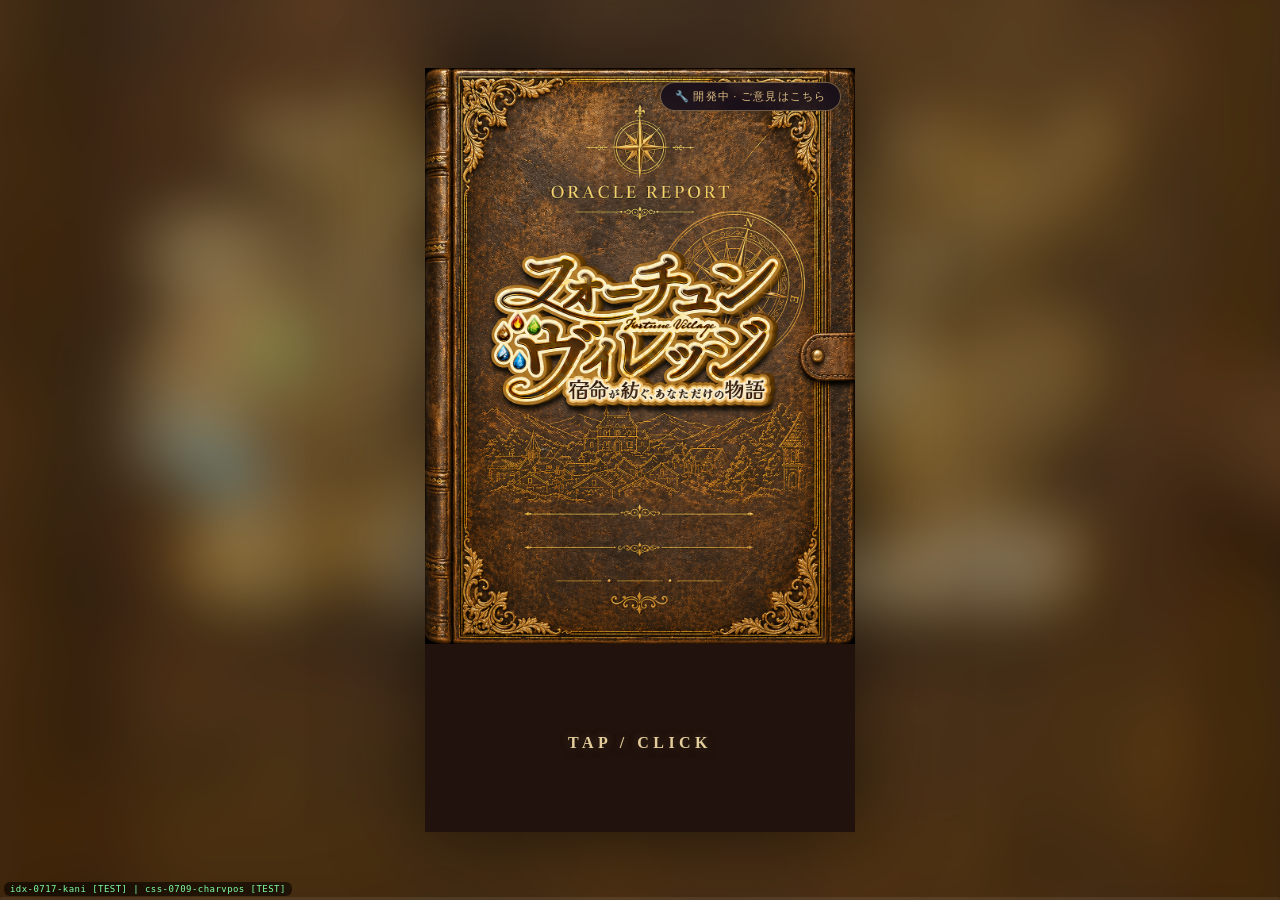
==== index_test.html @ d61444ff "FV: コードtestプッシュ index_test.html + style_test.css (2026/7/17)" ====
<!DOCTYPE html>
<html lang="ja">
<head>
<meta charset="UTF-8" />
<meta name="viewport" content="width=device-width, initial-scale=1.0, maximum-scale=1.0, user-scalable=no, viewport-fit=cover" />
<title>Fortune Village｜村への招待状</title>
<link rel="stylesheet" href="style_test.css" />
<style>
/* 中央会議室背景 */
.bg.bg-council {
  mix-blend-mode: normal !important;
  background: url("common/bg_council.png") center top / cover no-repeat !important;
}

/* 今日の占いボタン */
.btn-fortune {
  position: absolute;
  bottom: 220px;
  right: 14px;
  z-index: 25;
  padding: 8px 14px;
  border-radius: 999px;
  border: 1px solid rgba(216, 185, 120, 0.52);
  background: rgba(16, 10, 26, 0.72);
  color: rgba(255, 235, 195, 0.88);
  font-size: 12px;
  letter-spacing: 0.08em;
  font-family: "Hiragino Mincho ProN", "Yu Mincho", "YuMincho", "Noto Serif JP", Georgia, serif;
  cursor: pointer;
  opacity: 0;
  pointer-events: none;
  transition: opacity 300ms ease;
  -webkit-tap-highlight-color: transparent;
  backdrop-filter: blur(4px);
  -webkit-backdrop-filter: blur(4px);
}
.btn-fortune.visible { opacity: 1; pointer-events: auto; }
.btn-fortune:active { transform: scale(0.95); }

/* 占いパネル */
.fortune-panel {
  position: absolute;
  left: 10px;
  right: 10px;
  top: 48px;
  bottom: 10px;
  background:
    radial-gradient(circle at 50% 10%, rgba(216,185,120,0.12), transparent 35%),
    linear-gradient(180deg, rgba(20,10,35,0.97), rgba(12,6,22,0.98));
  border: 1px solid rgba(216,185,120,0.42);
  border-radius: 20px;
  box-shadow: 0 18px 38px rgba(0,0,0,0.6), inset 0 0 0 1px rgba(255,255,255,0.06);
  padding: 20px 20px 24px;
  z-index: 26;
  opacity: 0;
  transform: translateY(16px);
  pointer-events: none;
  transition: opacity 450ms ease, transform 450ms ease;
  overflow-y: auto;
  display: flex;
  flex-direction: column;
  align-items: center;
  gap: 16px;
}
.fortune-panel.visible {
  opacity: 1;
  transform: translateY(0);
  pointer-events: auto;
}
.fortune-date {
  font-size: 11px;
  color: rgba(216,185,120,0.55);
  letter-spacing: 0.12em;
  font-family: "Palatino Linotype", Palatino, serif;
}
.fortune-hexagram {
  font-size: 72px;
  line-height: 1;
  filter: drop-shadow(0 0 12px rgba(216,185,120,0.4));
}
.fortune-name {
  font-size: 18px;
  color: rgba(216,185,120,0.92);
  letter-spacing: 0.2em;
  font-family: "Hiragino Mincho ProN","Yu Mincho",serif;
}
.fortune-reading {
  font-size: 13px;
  color: rgba(250,235,200,0.82);
  line-height: 2.0;
  letter-spacing: 0.06em;
  text-align: center;
  font-family: "Hiragino Mincho ProN","Yu Mincho",serif;
  padding: 0 8px;
}
.fortune-village-msg {
  font-size: 12px;
  color: rgba(216,185,120,0.65);
  line-height: 1.9;
  text-align: center;
  letter-spacing: 0.05em;
  font-family: "Hiragino Mincho ProN","Yu Mincho",serif;
  border-top: 1px solid rgba(216,185,120,0.2);
  padding-top: 14px;
  width: 100%;
}
.fortune-btn-draw {
  padding: 14px 32px;
  border-radius: 999px;
  border: 1px solid rgba(216,185,120,0.6);
  background: rgba(30,18,50,0.85);
  color: rgba(255,235,195,0.95);
  font-size: 14px;
  letter-spacing: 0.12em;
  font-family: "Hiragino Mincho ProN","Yu Mincho",serif;
  cursor: pointer;
  -webkit-tap-highlight-color: transparent;
}
.fortune-btn-draw:active { opacity: 0.7; }
.fortune-already {
  font-size: 11px;
  color: rgba(216,185,120,0.45);
  letter-spacing: 0.08em;
  text-align: center;
}
.fortune-close {
  font-size: 11px;
  color: rgba(255,235,195,0.45);
  letter-spacing: 0.1em;
  font-family: "Hiragino Mincho ProN","Yu Mincho",serif;
  cursor: pointer;
  padding: 4px 8px;
  margin-top: 4px;
}

/* パラメータパネル */
.param-panel {
  position: absolute;
  left: 10px;
  right: 10px;
  top: 48px;
  bottom: 10px;
  background:
    radial-gradient(circle at 88% 18%, rgba(216,185,120,0.08), transparent 28%),
    linear-gradient(180deg, rgba(244, 226, 190, 0.97), rgba(213, 184, 142, 0.97)),
    url("common/parchment.png"),
    linear-gradient(180deg, rgba(244, 226, 190, 0.98), rgba(213, 184, 142, 0.98));
  background-size: cover, cover, cover, cover;
  border: 2px solid rgba(128, 76, 84, 0.88);
  border-radius: 20px;
  box-shadow: 0 18px 38px rgba(0,0,0,0.48), inset 0 0 0 1px rgba(255,255,255,0.32);
  padding: 14px 16px 18px;
  z-index: 11;
  opacity: 0;
  transform: translateY(16px);
  pointer-events: none;
  transition: opacity 450ms ease, transform 450ms ease;
  overflow-y: auto;
  -webkit-overflow-scrolling: touch;
}
.param-panel.visible {
  opacity: 1;
  transform: translateY(0);
  pointer-events: auto;
}
.param-mode-btns {
  display: flex;
  justify-content: center;
  gap: 6px;
  margin: 4px 0 8px;
  padding: 4px 6px;
  border-radius: 999px;
  background: rgba(255,248,236,0.34);
  border: 1px solid rgba(151,109,54,0.18);
  box-shadow: inset 0 1px 0 rgba(255,255,255,0.32);
}
.param-mode-btn {
  min-width: 60px;
  padding: 6px 14px;
  border-radius: 999px;
  border: 1px solid rgba(128,76,84,0.28);
  background: rgba(255,248,236,0.42);
  color: rgba(70,42,38,0.62);
  font-size: 11px;
  font-family: "Hiragino Mincho ProN","Yu Mincho",serif;
  letter-spacing: 0.08em;
  cursor: pointer;
  -webkit-tap-highlight-color: transparent;
  box-shadow: inset 0 1px 0 rgba(255,255,255,0.24);
}
.param-mode-btn.active {
  background: linear-gradient(180deg, rgba(126,73,80,0.92), rgba(78,42,62,0.94));
  color: rgba(255,238,210,0.96);
  border-color: rgba(216,185,120,0.62);
  box-shadow: 0 3px 10px rgba(80,42,38,0.18), inset 0 1px 0 rgba(255,255,255,0.18);
}
.param-mode-caption {
  text-align: center;
  margin: 0 0 6px;
  min-height: 32px;
}
.param-mode-kicker {
  font-size: 11px;
  letter-spacing: 0.12em;
  color: rgba(128,76,84,0.82);
  font-family: "Hiragino Mincho ProN","Yu Mincho",serif;
  margin-bottom: 3px;
}
.param-mode-desc {
  font-size: 9.5px;
  line-height: 1.5;
  letter-spacing: 0.05em;
  color: rgba(80,42,38,0.52);
  font-family: "Hiragino Mincho ProN","Yu Mincho",serif;
}
/* レーダーチャート */
.radar-svg {
  width: 180px;
  height: 180px;
  overflow: visible;
}
.radar-overlay {
  stroke-linejoin: round;
  filter: drop-shadow(0 0 5px rgba(184,142,68,0.38));
}
.radar-grid { fill: none; stroke: rgba(128,76,84,0.22); stroke-width: 1; }
.radar-grid-100 {
  fill: none;
  stroke: rgba(128,76,84,0.26);
  stroke-width: 1;
  stroke-dasharray: 3 4;
}
.param-body {
  display: flex;
  flex-direction: column;
  align-items: center;
  gap: 10px;
  padding-top: 16px;
}
.param-date-display {
  min-height: 36px;
  text-align: center;
  font-size: 22px;
  letter-spacing: 0.12em;
  color: rgba(151,109,54,0.88);
  font-family: "Palatino Linotype", Palatino, "Hiragino Mincho ProN", "Yu Mincho", serif;
  opacity: 0;
  transition: opacity 500ms ease;
  pointer-events: none;
}
.param-date-display.show {
  opacity: 1;
}
/* 今月・今日モード時、宿命線を控えめに */
#paramPanel[data-param-mode="month"] #radarData,
#paramPanel[data-param-mode="day"] #radarData {
  fill-opacity: 0.06;
  stroke-opacity: 0.38;
}
.radar-axis { stroke: rgba(128,76,84,0.26); stroke-width: 1; }
.radar-data {
  fill: rgb(128,76,84);
  fill-opacity: 0.12;
  stroke: rgb(151,109,54);
  stroke-opacity: 0.75;
  stroke-width: 1.8;
}
.radar-label {
  font-size: 9px;
  fill: rgba(45,30,30,0.80);
  font-family: "Hiragino Mincho ProN","Yu Mincho",serif;
  text-anchor: middle;
  dominant-baseline: middle;
}
/* メーターバー */
.meter-list {
  width: 100%;
  display: flex;
  flex-direction: column;
  gap: 8px;
}
.meter-item {
  display: grid;
  grid-template-columns: 72px 1fr 28px;
  align-items: center;
  gap: 8px;
}
.meter-label {
  font-size: 10px;
  color: rgba(45,30,30,0.82);
  font-family: "Hiragino Mincho ProN","Yu Mincho",serif;
  letter-spacing: 0.02em;
  line-height: 1.3;
}
.meter-bar {
  height: 8px;
  background: rgba(128,76,84,0.14);
  border-radius: 999px;
  overflow: hidden;
}
.meter-fill {
  height: 100%;
  border-radius: 999px;
  background: linear-gradient(90deg, rgba(128,76,84,0.7), rgba(184,142,68,0.9));
  transition: width 800ms ease;
}
.meter-value {
  font-size: 10px;
  color: rgba(45,30,30,0.65);
  font-family: "Hiragino Mincho ProN","Yu Mincho",serif;
  text-align: right;
}
.param-note {
  font-size: 9.5px;
  color: rgba(45,30,30,0.45);
  font-family: "Hiragino Mincho ProN","Yu Mincho",serif;
  text-align: center;
  letter-spacing: 0.05em;
  line-height: 1.6;
  padding-top: 4px;
  border-top: 1px solid rgba(151,109,54,0.2);
  width: 100%;
}

/* 北エリア背景（命式由来素材・clientBaseから動的注入。以下はフォールバック） */
.bg.bg-north         { mix-blend-mode: normal !important; background: url("北エリア.png")  center 30% / cover no-repeat !important; }
.bg.bg-north-street  { mix-blend-mode: normal !important; background: url("北_街並み.png") center 30% / cover no-repeat !important; }
.bg.bg-north-library { mix-blend-mode: normal !important; background: url("北_図書館.png") center 40% / cover no-repeat !important; }
.bg.bg-north-market  { mix-blend-mode: normal !important; background: url("北_交易所.png") center 25% / cover no-repeat !important; }

/* 選択肢4つの場合は2×2グリッド */
.choice-box.grid-2col {
  display: grid !important;
  grid-template-columns: 1fr 1fr;
  gap: 10px;
}
.choice-box.grid-2col .choice {
  font-size: 11px;
  padding: 18px 8px;
  text-align: center;
  line-height: 1.4;
  letter-spacing: 0.02em;
}

/* 選択肢5つの場合：2×2 + フル幅1つ */
.choice-box.grid-2col-plus1 {
  display: grid !important;
  grid-template-columns: 1fr 1fr;
  gap: 10px;
}
.choice-box.grid-2col-plus1 .choice {
  font-size: 11px;
  padding: 18px 8px;
  text-align: center;
  line-height: 1.4;
  letter-spacing: 0.02em;
}
.choice-box.grid-2col-plus1 .choice:last-child {
  grid-column: 1 / -1;
  background: rgba(20, 12, 30, 0.65);
  border-color: rgba(216, 185, 120, 0.30);
}

/* 選択肢6つの場合は2×3グリッド */
.choice-box.grid-2col-3row {
  display: grid !important;
  grid-template-columns: 1fr 1fr;
  gap: 8px;
}
.choice-box.grid-2col-3row .choice {
  font-size: 10px;
  padding: 14px 6px;
  text-align: center;
  line-height: 1.4;
  letter-spacing: 0.01em;
}

/* compass-markを非表示（bg_room.pngに不要） */
.compass-mark { display: none; }

/* ── 村の案内板オーバーレイ ── */
.guide-board-overlay {
  position: fixed;
  inset: 0;
  z-index: 7500;
  overflow-y: auto;
  -webkit-overflow-scrolling: touch;
  background:
    radial-gradient(circle at 50% 8%, rgba(216,185,120,0.14), transparent 38%),
    linear-gradient(180deg, rgba(244,226,190,0.97), rgba(213,184,142,0.97)),
    url("common/parchment.png");
  background-size: cover, cover, cover;
  opacity: 0;
  pointer-events: none;
  transition: opacity 500ms ease;
}
.guide-board-overlay.show {
  opacity: 1;
  pointer-events: auto;
}
.guide-board-inner {
  max-width: 430px;
  margin: 0 auto;
  padding: 48px 24px 80px;
}

/* ── タイトル章扉 ── */
.guide-board-deco {
  display: flex;
  align-items: center;
  justify-content: center;
  gap: 8px;
  margin: 0 auto 12px;
}
.guide-board-deco::before,
.guide-board-deco::after {
  content: "";
  flex: 1;
  height: 1px;
  background: linear-gradient(90deg, transparent, rgba(128,76,84,0.40), transparent);
  max-width: 60px;
}
.guide-board-deco-mark {
  width: 5px; height: 5px;
  border: 1px solid rgba(128,76,84,0.48);
  transform: rotate(45deg);
  flex-shrink: 0;
}
.guide-board-title {
  font-size: 24px;
  letter-spacing: 0.28em;
  color: rgba(46,22,22,0.92);
  text-align: center;
  font-family: "Hiragino Mincho ProN","Yu Mincho",Georgia,serif;
  margin-bottom: 6px;
}
.guide-board-subtitle {
  font-size: 11px;
  letter-spacing: 0.2em;
  color: rgba(128,76,84,0.58);
  text-align: center;
  font-family: "Palatino Linotype",Palatino,"Hiragino Mincho ProN","Yu Mincho",serif;
  margin-bottom: 14px;
}
.guide-board-desc {
  font-size: 11.5px;
  line-height: 2.0;
  letter-spacing: 0.06em;
  color: rgba(60,30,30,0.60);
  text-align: center;
  margin-bottom: 0;
}

/* ── 案内図ラッパー ── */
.guide-compass-wrap {
  position: relative;
  margin: 0 auto 0;
  padding: 14px 10px;
  background: rgba(248,239,222,0.42);
  border: 1px solid rgba(128,76,84,0.20);
  border-radius: 13px;
}
.guide-compass-wrap::before,
.guide-compass-wrap::after {
  content: "";
  position: absolute;
  width: 10px; height: 10px;
  border-color: rgba(128,76,84,0.35);
  border-style: solid;
  pointer-events: none;
}
.guide-compass-wrap::before { top:6px; left:6px; border-width:1px 0 0 1px; }
.guide-compass-wrap::after  { bottom:6px; right:6px; border-width:0 1px 1px 0; }
.guide-compass-corner-tr,
.guide-compass-corner-bl {
  position: absolute;
  width: 10px; height: 10px;
  border-color: rgba(128,76,84,0.35);
  border-style: solid;
  pointer-events: none;
}
.guide-compass-corner-tr { top:6px; right:6px; border-width:1px 1px 0 0; }
.guide-compass-corner-bl { bottom:6px; left:6px; border-width:0 0 1px 1px; }

.guide-compass-grid {
  display: grid;
  grid-template-columns: 1fr 1.15fr 1fr;
  grid-template-rows: auto auto auto;
  gap: 7px;
  align-items: center;
}
.guide-area-card {
  background: rgba(250,243,230,0.90);
  border: 1px solid rgba(128,76,84,0.28);
  border-radius: 10px;
  padding: 11px 6px 10px;
  text-align: center;
  box-shadow: 0 1px 4px rgba(92,48,38,0.06);
}
.guide-area-card.center {
  background: linear-gradient(155deg, rgba(196,162,136,0.26), rgba(176,132,112,0.18));
  border: 1.5px solid rgba(128,76,84,0.50);
  box-shadow: 0 2px 8px rgba(92,48,38,0.09), inset 0 1px 0 rgba(255,248,236,0.50);
}
.guide-area-card.empty {
  background: transparent;
  border: none;
  box-shadow: none;
}
.guide-area-dir {
  font-size: 9px;
  letter-spacing: 0.22em;
  color: rgba(128,76,84,0.42);
  font-family: "Palatino Linotype",Palatino,serif;
  margin-bottom: 4px;
}
.guide-area-name {
  font-size: 12px;
  font-weight: 600;
  letter-spacing: 0.1em;
  color: rgba(48,22,22,0.90);
  font-family: "Hiragino Mincho ProN","Yu Mincho",Georgia,serif;
  margin-bottom: 5px;
}
.guide-area-theme {
  font-size: 10.5px;
  line-height: 1.7;
  letter-spacing: 0.06em;
  color: rgba(78,40,36,0.68);
  font-family: "Hiragino Mincho ProN","Yu Mincho",Georgia,serif;
}

/* ── 接続線 ── */
.guide-connector {
  display: flex;
  flex-direction: column;
  align-items: center;
  height: 22px;
  margin: 0 auto;
}
.guide-connector-line {
  width: 1px;
  flex: 1;
  background: linear-gradient(180deg, rgba(128,76,84,0.28), rgba(128,76,84,0.10));
}
.guide-connector-dot {
  width: 4px; height: 4px;
  border-radius: 50%;
  background: rgba(128,76,84,0.32);
  flex-shrink: 0;
}

/* ── 専用ガイド欄 ── */
.guide-personal-section {
  background: rgba(250,243,230,0.90);
  border: 1px solid rgba(128,76,84,0.28);
  border-radius: 12px;
  padding: 0 0 14px;
  margin-bottom: 20px;
  overflow: hidden;
  box-shadow: 0 1px 4px rgba(92,48,38,0.06);
}
.guide-personal-title {
  font-size: 12px;
  font-weight: 600;
  letter-spacing: 0.2em;
  color: rgba(255,248,236,0.96);
  background: linear-gradient(90deg,
    rgba(116,62,70,0.96) 0%,
    rgba(138,82,86,0.96) 50%,
    rgba(98,54,64,0.96) 100%);
  padding: 9px 16px;
  text-align: center;
  margin-bottom: 14px;
  font-family: "Hiragino Mincho ProN","Yu Mincho",Georgia,serif;
}
.guide-personal-item {
  display: flex;
  align-items: baseline;
  gap: 8px;
  padding: 8px 18px;
  border-bottom: 1px solid rgba(128,76,84,0.11);
  font-family: "Hiragino Mincho ProN","Yu Mincho",Georgia,serif;
}
.guide-personal-item:last-child { border-bottom: none; }
.guide-personal-label {
  font-size: 12px;
  color: rgba(52,26,26,0.82);
  flex: 1;
  letter-spacing: 0.06em;
}
.guide-personal-arrow {
  font-size: 11px;
  color: rgba(128,76,84,0.44);
}
.guide-personal-area {
  font-size: 12px;
  font-weight: 600;
  color: rgba(116,62,70,0.88);
  letter-spacing: 0.08em;
}
.guide-personal-fac {
  font-size: 11px;
  color: rgba(80,50,40,0.62);
  letter-spacing: 0.04em;
  flex-shrink: 0;
}

/* ── COMING SOON ── */
.guide-personal-body {
  position: relative;
  max-height: 46vh;
  overflow-y: auto;
  -webkit-overflow-scrolling: touch;
}
.guide-personal-body.blurred .guide-personal-item {
  filter: blur(3px);
  user-select: none;
  pointer-events: none;
}
/* ── スマホ幅：専用ガイド行を2段組みに（ラベル上／→エリア（施設）下） ── */
@media (max-width: 480px) {
  .guide-personal-item {
    flex-wrap: wrap;
    align-items: baseline;
    gap: 2px 6px;
    padding: 9px 16px;
  }
  .guide-personal-label {
    flex: 0 0 100%;
    font-size: 12.5px;
    margin-bottom: 2px;
  }
  .guide-personal-arrow {
    margin-left: 2px;
  }
  .guide-personal-area,
  .guide-personal-fac {
    flex-shrink: 1;
  }
}
.guide-personal-coming-soon {
  position: absolute;
  inset: 0;
  display: flex;
  flex-direction: column;
  align-items: center;
  justify-content: center;
  gap: 4px;
  z-index: 2;
}
.guide-personal-coming-soon-label {
  font-size: 9px;
  letter-spacing: 0.30em;
  color: rgba(128,76,84,0.44);
  font-family: "Palatino Linotype",Palatino,serif;
}
.guide-personal-coming-soon-text {
  font-size: 13px;
  letter-spacing: 0.18em;
  color: rgba(46,22,22,0.68);
  font-family: "Hiragino Mincho ProN","Yu Mincho",Georgia,serif;
}
.guide-personal-coming-soon-note {
  font-size: 10px;
  line-height: 1.7;
  letter-spacing: 0.04em;
  color: rgba(80,42,38,0.44);
  font-family: "Hiragino Mincho ProN","Yu Mincho",Georgia,serif;
  text-align: center;
  margin-top: 5px;
  padding: 0 18px;
}

/* ── 注釈 ── */
.guide-board-note {
  font-size: 10.5px;
  line-height: 1.9;
  letter-spacing: 0.04em;
  color: rgba(60,30,30,0.48);
  text-align: center;
  margin-bottom: 28px;
  padding: 0 10px;
  font-family: "Hiragino Mincho ProN","Yu Mincho",Georgia,serif;
}

/* ── 閉じるボタン ── */
.guide-board-close {
  display: block;
  margin: 0 auto;
  padding: 11px 38px;
  border-radius: 999px;
  border: 1px solid rgba(128,76,84,0.58);
  background: linear-gradient(180deg, rgba(128,70,76,0.92), rgba(94,50,60,0.92));
  color: rgba(255,241,218,0.96);
  font-size: 13px;
  letter-spacing: 0.18em;
  font-family: "Hiragino Mincho ProN","Yu Mincho",Georgia,serif;
  cursor: pointer;
  box-shadow: 0 3px 11px rgba(63,32,35,0.16);
}
.choice.disabled {
  opacity: 0.42;
  cursor: default;
}
.choice-disabled-tag {
  font-size: 10px;
  letter-spacing: 0.12em;
  opacity: 0.8;
}

/* FVについて テキストページ */
.about-text-body {
  font-size: 13.5px;
  line-height: 2.1;
  letter-spacing: 0.04em;
  color: rgba(45,28,28,0.88);
  font-family: "Hiragino Mincho ProN","Yu Mincho","YuMincho","Noto Serif JP",Georgia,serif;
  text-align: justify;
  margin-bottom: 32px;
}
.about-text-body p {
  margin-bottom: 1.4em;
}

/* ── エリアタイトルカード ── */
.area-title-card {
  position: fixed;
  inset: 0;
  z-index: 9000;
  display: flex;
  flex-direction: column;
  align-items: center;
  justify-content: center;
  gap: 10px;
  background:
    radial-gradient(circle at 50% 50%, rgba(216,185,120,0.08), transparent 55%),
    linear-gradient(180deg, rgba(8,4,18,0.97) 0%, rgba(18,8,28,0.98) 100%);
  opacity: 0;
  pointer-events: none;
  /* opacity はJSで直接制御 */
}
.area-title-card.show {
  pointer-events: auto;
}
/* テキスト要素：初期状態は右にオフセット＋非表示 */
.area-title-card-rule,
.area-title-card-en,
.area-title-card-ja,
.area-title-card-sub,
.area-title-card-rule-bottom {
  opacity: 0;
  transform: translateX(22px);
}
.area-title-card-rule {
  width: 56px;
  height: 1px;
  background: rgba(216,185,120,0.45);
  margin-bottom: 4px;
}
.area-title-card-en {
  font-size: 11px;
  letter-spacing: 0.48em;
  color: rgba(216,185,120,0.52);
  font-family: "Palatino Linotype", Palatino, serif;
}
.area-title-card-ja {
  font-size: 32px;
  letter-spacing: 0.22em;
  color: rgba(250,238,218,0.95);
  font-family: "Hiragino Mincho ProN", "Yu Mincho", "YuMincho", "Noto Serif JP", Georgia, serif;
  text-shadow: 0 0 28px rgba(216,185,120,0.28);
  margin: 4px 0;
}
.area-title-card-sub {
  font-size: 11px;
  letter-spacing: 0.22em;
  color: rgba(216,185,120,0.55);
  font-family: "Hiragino Mincho ProN", "Yu Mincho", serif;
  margin-top: 2px;
}
.area-title-card-rule-bottom {
  width: 56px;
  height: 1px;
  background: rgba(216,185,120,0.45);
  margin-top: 4px;
}

/* 開発中バナー */
.dev-banner {
  position: absolute;
  top: 14px;
  right: 14px;
  z-index: 30;
  padding: 6px 14px;
  border-radius: 999px;
  border: 1px solid rgba(216,185,120,0.45);
  background: rgba(16,10,26,0.82);
  color: rgba(255,220,150,0.85);
  font-size: 11px;
  letter-spacing: 0.1em;
  font-family: "Hiragino Mincho ProN","Yu Mincho",serif;
  cursor: pointer;
  backdrop-filter: blur(4px);
  -webkit-backdrop-filter: blur(4px);
  -webkit-tap-highlight-color: transparent;
  animation: pulse 2.5s ease-in-out infinite;
}
.dev-banner:active { opacity: 0.7; }

/* フィードバックモーダル */
/* スタートフロー */
.sf-section { margin-bottom: 22px; }
.sf-label { font-size: 11px; font-weight: 700; color: rgba(91,52,40,0.8); letter-spacing: .1em; margin-bottom: 10px; }
.sf-input { width: 100%; padding: 10px 14px; border: 1px solid rgba(216,185,120,0.6); border-radius: 8px; font-size: 14px; font-family: inherit; background: rgba(255,252,245,0.9); color: rgba(45,28,20,0.9); }
.sf-input:focus { outline: none; border-color: rgba(141,89,96,0.7); }
.sf-radio-group { display: flex; flex-wrap: wrap; gap: 8px; }
.sf-radio { padding: 8px 18px; border: 1px solid rgba(216,185,120,0.5); border-radius: 999px; background: rgba(255,252,245,0.7); color: rgba(91,52,40,0.8); font-size: 13px; cursor: pointer; font-family: inherit; letter-spacing: .04em; transition: all .15s; }
.sf-radio.selected { background: linear-gradient(180deg,rgba(141,89,96,0.9),rgba(91,52,68,0.9)); border-color: rgba(141,89,96,0.8); color: rgba(255,241,218,0.96); font-weight: 700; }
.sf-section > .sf-radio-group > .sf-radio:not(.selected):hover { background: rgba(216,185,120,0.2); }

.feedback-modal {
  position: absolute;
  inset: 0;
  z-index: 50;
  background: rgba(6,4,14,0.78);
  display: flex;
  align-items: flex-end;
  padding: 16px;
  opacity: 0;
  pointer-events: none;
  transition: opacity 300ms ease;
}
.feedback-modal.show {
  opacity: 1;
  pointer-events: auto;
}
.feedback-box {
  width: 100%;
  background: linear-gradient(180deg, rgba(244,226,190,0.97), rgba(213,184,142,0.97));
  border: 2px solid rgba(128,76,84,0.88);
  border-radius: 20px;
  padding: 18px 18px 16px;
  box-shadow: 0 18px 38px rgba(0,0,0,0.5);
}
.feedback-title {
  font-size: 13px;
  color: rgba(45,30,30,0.88);
  letter-spacing: 0.1em;
  text-align: center;
  margin-bottom: 6px;
  font-family: "Hiragino Mincho ProN","Yu Mincho",serif;
}
.feedback-subtitle {
  font-size: 10.5px;
  color: rgba(45,30,30,0.55);
  text-align: center;
  letter-spacing: 0.06em;
  margin-bottom: 14px;
  font-family: "Hiragino Mincho ProN","Yu Mincho",serif;
}
.feedback-textarea {
  width: 100%;
  height: 110px;
  border-radius: 10px;
  border: 1px solid rgba(128,76,84,0.45);
  background: rgba(255,250,240,0.9);
  padding: 10px 12px;
  font-size: 13px;
  font-family: "Hiragino Mincho ProN","Yu Mincho",serif;
  color: rgba(45,30,30,0.9);
  letter-spacing: 0.04em;
  line-height: 1.8;
  resize: none;
  outline: none;
  box-sizing: border-box;
}
.feedback-buttons {
  display: flex;
  gap: 10px;
  margin-top: 12px;
}
.feedback-btn {
  flex: 1;
  padding: 11px;
  border-radius: 999px;
  border: 1px solid rgba(128,76,84,0.6);
  font-size: 12px;
  letter-spacing: 0.08em;
  font-family: "Hiragino Mincho ProN","Yu Mincho",serif;
  cursor: pointer;
  -webkit-tap-highlight-color: transparent;
}
.feedback-btn-cancel {
  background: rgba(255,250,240,0.7);
  color: rgba(45,30,30,0.65);
}
.feedback-btn-send {
  background: linear-gradient(90deg, rgba(126,73,80,0.95), rgba(91,52,68,0.95));
  color: rgba(255,241,218,0.95);
  border-color: rgba(216,185,120,0.6);
}
.feedback-sent {
  text-align: center;
  padding: 20px 0 10px;
  font-size: 14px;
  color: rgba(45,30,30,0.82);
  letter-spacing: 0.08em;
  font-family: "Hiragino Mincho ProN","Yu Mincho",serif;
  line-height: 2;
}

/* bg_room.png をbg-roomに適用 */
.bg.bg-room {
  mix-blend-mode: normal !important;
  background: url("common/bg_room.png") center top / cover no-repeat !important;
}

/* ── 進行バーを画面最下部に固定 ── */
.progress {
  position: fixed !important;
  bottom: 0 !important;
  left: 0 !important;
  top: auto !important;
  width: 100% !important;
  z-index: 100 !important;
}

/* ── ページ背景を黒に固定（フェード時のグレー混入防止） ── */
html, body {
  background: #000 !important;
}
/* ── フロステッド暗幕：表示中の背景をぼかして上下の黒帯をシームレスに埋める ── */
#backdropBlur {
  position: fixed;
  inset: 0;
  z-index: 0;               /* #app(通常z-index)より背面、bodyの黒より前面 */
  background-size: cover;
  background-position: center center;
  background-repeat: no-repeat;
  filter: blur(28px) brightness(0.72) saturate(1.05);
  transform: scale(1.15);   /* blurの縁のにじみを画面外に追い出す */
  pointer-events: none;
  transition: background-image 0.4s ease;
  will-change: background-image;
}
/* 背景画像の未ロード時にグレーが見えないよう黒フォールバック */
#bg {
  background-color: #000 !important;
}
/* ── シーン遷移 overlay ── */
#sceneTransitionOverlay {
  position: fixed;
  top: 0; left: 0; right: 0; bottom: 0;
  background: #000;
  opacity: 0;
  pointer-events: none;
  z-index: 9999;
}

/* ── textbox / char フェードアウト（animateOpacity で制御するためCSS不要） ── */

/* ── TAPヒント（textboxWaitingForReveal中に表示） ── */
#revealHint {
  position: fixed;
  bottom: 28px;
  left: 50%;
  transform: translateX(-50%);
  color: rgba(255, 248, 230, 0.75);
  font-size: 12px;
  letter-spacing: 0.18em;
  font-family: 'Hiragino Mincho ProN', 'Yu Mincho', Georgia, serif;
  pointer-events: none;
  z-index: 90;
  opacity: 0;
  transition: opacity 400ms ease;
}
#revealHint.visible {
  opacity: 1;
  animation: revealPulse 1.8s ease-in-out infinite;
}
@keyframes revealPulse {
  0%, 100% { opacity: 0.45; }
  50%       { opacity: 0.95; }
}
/* ── textbox半透過 ── */
.textbox {
  background: linear-gradient(175deg, rgba(248,232,196,0.92), rgba(210,180,136,0.92)) !important;
  backdrop-filter: blur(6px) !important;
  -webkit-backdrop-filter: blur(6px) !important;
}
/* ── name-bar整列 ── */
.name-bar {
  display: inline-flex !important;   /* 幅をテキストに合わせて縮小 */
  align-items: center !important;
  justify-content: flex-start !important;
  gap: 8px !important;
}
#name-text {
  flex: 0 0 auto !important;
}
#textbox-toggle {
  display: none !important;
}
#sceneLayer {
  position: absolute;
  inset: 0;
}

/* bg::afterの斜め線パターンを除去 */
.bg::after {
  background:
    linear-gradient(90deg, rgba(91, 43, 34, 0.10), transparent 16%, transparent 84%, rgba(91, 43, 34, 0.10)),
    radial-gradient(circle at 12% 10%, rgba(121, 62, 45, 0.12), transparent 18%),
    radial-gradient(circle at 88% 88%, rgba(98, 48, 39, 0.14), transparent 22%),
    linear-gradient(180deg, rgba(255,248,224,0.15), rgba(92,46,33,0.12));
}

/* iOS黒帯・スクロール対策 */
html {
  margin: 0;
  padding: 0;
  height: 100%;
  overflow: hidden;
  background: #c99d6e;
}
body {
  margin: 0;
  padding: 0;
  height: 100%;
  overflow: hidden;
  background: #c99d6e;
}
#app {
  position: fixed;
  inset: 0;
  overflow: hidden;
}

/* ホーム画面 */
.home-screen {
  position: absolute;
  inset: 0;
  display: flex;
  flex-direction: column;
  justify-content: flex-start;
  align-items: center;
  gap: 10px;
  z-index: 20;
  padding: 16% 8% 0 8%;
  background-image: url("common/home_bg4.png");
  background-size: cover;
  background-position: center top;
  opacity: 0;
  pointer-events: none;
  transition: opacity 600ms ease;
}
.home-screen.visible {
  opacity: 1;
  pointer-events: auto;
}
.home-version {
  position: absolute;
  bottom: 18px;
  right: 20px;
  font-size: 16px;
  font-weight: 600;
  letter-spacing: 0.12em;
  color: rgba(235, 215, 170, 0.88);
  font-family: "Palatino Linotype", Palatino, serif;
  text-shadow: 0 1px 8px rgba(0,0,0,0.8);
}
.home-client-name {
  font-size: 18px;
  font-weight: 600;
  letter-spacing: 0.14em;
  color: rgba(58, 28, 8, 0.88);
  font-family: "Palatino Linotype", Palatino, "游明朝", serif;
  text-shadow: 0 1px 3px rgba(255,255,255,0.4);
  text-align: center;
  min-height: 24px;
  margin-bottom: -6px;
}
.home-logo { text-align: center; }
.home-logo-img {
  width: 90%;
  max-width: 320px;
  height: auto;
  display: block;
  margin: 0 auto;
  filter: drop-shadow(0 4px 16px rgba(0,0,0,0.45));
}
.home-buttons {
  display: flex;
  flex-direction: column;
  gap: 14px;
  width: 100%;
  max-width: 320px;
}
.home-update-info {
  width: 100%;
  max-width: 320px;
  margin-top: 2px;
  padding: 9px 14px 10px;
  border-radius: 14px;
  border: 1px solid rgba(216,185,120,0.28);
  background: rgba(18,10,24,0.48);
  box-shadow: 0 4px 14px rgba(0,0,0,0.22), inset 0 1px 0 rgba(255,255,255,0.06);
  backdrop-filter: blur(3px);
  -webkit-backdrop-filter: blur(3px);
}
.home-update-label {
  font-size: 9px;
  letter-spacing: 0.18em;
  color: rgba(216,185,120,0.56);
  font-family: "Hiragino Mincho ProN","Yu Mincho",serif;
  margin-bottom: 3px;
  text-align: center;
}
.home-update-text {
  font-size: 10.5px;
  line-height: 1.55;
  letter-spacing: 0.04em;
  color: rgba(255,235,195,0.72);
  font-family: "Hiragino Mincho ProN","Yu Mincho",serif;
  text-align: center;
}
.home-btn {
  width: 100%;
  padding: 16px 24px;
  border-radius: 999px;
  border: 2px solid rgba(184, 142, 68, 0.88);
  background: linear-gradient(180deg, rgba(52, 32, 14, 0.94), rgba(28, 16, 6, 0.96));
  color: rgba(255, 235, 195, 0.96);
  font-size: 14px;
  letter-spacing: 0.1em;
  font-family: "Hiragino Mincho ProN", "Yu Mincho", "YuMincho", "Noto Serif JP", Georgia, serif;
  cursor: pointer;
  box-shadow: 0 6px 18px rgba(0,0,0,0.45), inset 0 1px 0 rgba(220,180,100,0.22);
  text-shadow: 0 1px 3px rgba(0,0,0,0.7);
  transition: transform 100ms ease, box-shadow 100ms ease;
  -webkit-tap-highlight-color: transparent;
}
.home-btn:active:not(.disabled) {
  transform: scale(0.97);
  box-shadow: 0 3px 10px rgba(0,0,0,0.45);
}
.home-btn.disabled {
  opacity: 0.35;
  cursor: not-allowed;
  pointer-events: none;
}

/* 羊皮紙フェードカバー */
.parchment-cover {
  position: absolute;
  inset: 0;
  z-index: 9998;
  background:
    linear-gradient(180deg, #f3dfb9 0%, #dfbf8f 56%, #c99d6e 100%),
    url("common/parchment.png");
  background-size: cover;
  opacity: 0;
  visibility: hidden;
  pointer-events: none;
  will-change: opacity;
}

/* ナビメニュー（ホームボタン展開） */
.nav-menu {
  position: absolute;
  top: 50px;
  left: 14px;
  z-index: 26;
  background: rgba(16, 10, 26, 0.94);
  border: 1px solid rgba(216, 185, 120, 0.52);
  border-radius: 12px;
  padding: 6px;
  display: flex;
  flex-direction: column;
  gap: 4px;
  opacity: 0;
  pointer-events: none;
  transition: opacity 200ms ease, transform 200ms ease;
  transform: translateY(-6px);
  box-shadow: 0 8px 24px rgba(0,0,0,0.5);
}
.nav-menu.visible {
  opacity: 1;
  pointer-events: auto;
  transform: translateY(0);
}
.nav-menu-btn {
  padding: 10px 18px;
  border-radius: 8px;
  border: none;
  background: transparent;
  color: rgba(255, 235, 195, 0.92);
  font-size: 13px;
  letter-spacing: 0.06em;
  font-family: "Hiragino Mincho ProN", "Yu Mincho", "YuMincho", "Noto Serif JP", Georgia, serif;
  cursor: pointer;
  text-align: left;
  white-space: nowrap;
  -webkit-tap-highlight-color: transparent;
  transition: background 100ms ease;
}
.nav-menu-btn:active {
  background: rgba(255, 255, 255, 0.08);
}

/* 固定ホームボタン */
.btn-home-fixed {
  position: absolute;
  top: 14px;
  left: 14px;
  z-index: 25;
  padding: 7px 14px;
  border-radius: 999px;
  border: 1px solid rgba(216, 185, 120, 0.52);
  background: rgba(16, 10, 26, 0.72);
  color: rgba(255, 235, 195, 0.88);
  font-size: 12px;
  letter-spacing: 0.08em;
  font-family: "Hiragino Mincho ProN", "Yu Mincho", "YuMincho", "Noto Serif JP", Georgia, serif;
  cursor: pointer;
  opacity: 0;
  pointer-events: none;
  transition: opacity 300ms ease, transform 100ms ease;
  -webkit-tap-highlight-color: transparent;
  backdrop-filter: blur(4px);
  -webkit-backdrop-filter: blur(4px);
}
.btn-home-fixed.visible {
  opacity: 1;
  pointer-events: auto;
}
.btn-home-fixed:active {
  transform: scale(0.95);
}
/* キャラクター選択パネル */
.char-select-panel {
  position: absolute;
  left: 12px;
  right: 12px;
  bottom: 12px;
  background:
    radial-gradient(circle at 88% 18%, rgba(216,185,120,0.08), transparent 28%),
    linear-gradient(180deg, rgba(244, 226, 190, 0.95), rgba(213, 184, 142, 0.95)),
    url("common/parchment.png"),
    linear-gradient(180deg, rgba(244, 226, 190, 0.96), rgba(213, 184, 142, 0.96));
  background-size: cover, cover, cover, cover;
  border: 2px solid rgba(128, 76, 84, 0.88);
  border-radius: 20px;
  box-shadow: 0 18px 38px rgba(0,0,0,0.48), inset 0 0 0 1px rgba(255,255,255,0.32);
  padding: 16px 18px 20px;
  z-index: 11;
  opacity: 0;
  transform: translateY(16px);
  pointer-events: none;
  transition: opacity 450ms ease, transform 450ms ease;
}
.char-select-panel.visible {
  opacity: 1;
  transform: translateY(0);
  pointer-events: auto;
}
.char-select-title {
  font-size: 13px;
  color: rgba(45, 30, 30, 0.88);
  letter-spacing: 0.1em;
  text-align: center;
  margin-bottom: 14px;
  padding-bottom: 10px;
  border-bottom: 1px solid rgba(151, 109, 54, 0.3);
  font-family: "Hiragino Mincho ProN", "Yu Mincho", "YuMincho", "Noto Serif JP", Georgia, serif;
}
.char-list {
  display: flex;
  flex-direction: column;
  gap: 8px;
}
.char-btn {
  width: 100%;
  padding: 12px 16px;
  border-radius: 999px;
  border: 1px solid rgba(216, 185, 120, 0.52);
  background: rgba(16, 10, 26, 0.84);
  color: rgba(255, 238, 218, 0.92);
  font-size: 13px;
  letter-spacing: 0.06em;
  font-family: "Hiragino Mincho ProN", "Yu Mincho", "YuMincho", "Noto Serif JP", Georgia, serif;
  cursor: pointer;
  text-align: center;
  transition: transform 100ms ease;
  -webkit-tap-highlight-color: transparent;
}
.char-btn:active:not(.disabled) { transform: scale(0.97); }
.char-btn.disabled {
  opacity: 0.35;
  cursor: not-allowed;
  pointer-events: none;
}

/* ─────────────────────────────
   キャラクターカード｜縦長ポートレート専用・整理版
───────────────────────────── */

.char-card-overlay {
  position: absolute;
  inset: 0;
  z-index: 60;
  background:
    radial-gradient(circle at 50% 18%, rgba(216,185,120,0.16), transparent 32%),
    linear-gradient(180deg, rgba(18, 8, 18, 0.82), rgba(8, 4, 12, 0.92));
  backdrop-filter: blur(7px);
  -webkit-backdrop-filter: blur(7px);
  opacity: 0;
  visibility: hidden;
  transition: opacity 500ms ease, visibility 0s linear 500ms;
  overflow: hidden;
}
.char-card-overlay.show {
  opacity: 1;
  visibility: visible;
  transition: opacity 500ms ease;
}
.char-card-scroll {
  position: absolute;
  inset: 10px;
  overflow-y: auto;
  -webkit-overflow-scrolling: touch;
  border-radius: 26px;
}
.char-card-inner {
  position: relative;
  min-height: 100%;
  overflow: hidden;
  padding: 18px 12px 76px;
  border-radius: 24px;
  border: 2px solid rgba(128, 76, 84, 0.88);
  background:
    radial-gradient(circle at 50% 7%, rgba(255, 247, 222, 0.88), transparent 24%),
    linear-gradient(180deg, rgba(249, 233, 202, 0.98), rgba(220, 190, 148, 0.98)),
    url("common/parchment.png");
  background-size: cover, cover, cover;
  box-shadow:
    0 28px 58px rgba(0,0,0,0.56),
    inset 0 0 0 1px rgba(255,255,255,0.38),
    inset 0 0 38px rgba(110,64,48,0.13);
}
.char-card-inner::before {
  content: "";
  position: absolute;
  inset: 8px;
  border: 1px solid rgba(148, 96, 52, 0.42);
  border-radius: 18px;
  pointer-events: none;
  z-index: 20;
}
.char-card-inner::after,
.char-card-halo,
.char-card-hero::after {
  display: none !important;
}
.char-card-close {
  position: absolute;
  right: 18px;
  top: 16px;
  z-index: 30;
  width: 30px;
  height: 30px;
  border-radius: 999px;
  border: 1px solid rgba(128, 76, 84, 0.48);
  background: rgba(255, 248, 236, 0.56);
  color: rgba(80, 42, 38, 0.62);
  font-size: 18px;
  line-height: 1;
  font-family: "Palatino Linotype", Palatino, serif;
  box-shadow: 0 4px 12px rgba(83, 48, 40, 0.16);
  cursor: pointer;
  -webkit-tap-highlight-color: transparent;
}
.char-card-close:active { transform: scale(0.94); }
.char-card-header {
  position: relative;
  z-index: 10;
  text-align: center;
  padding: 10px 42px 8px;
}
.char-card-compass {
  font-size: 16px;
  color: rgba(130, 72, 52, 0.68);
  margin-bottom: 4px;
}
.char-card-name {
  font-size: 30px;
  line-height: 1.2;
  font-weight: 600;
  letter-spacing: 0.24em;
  color: rgba(42, 22, 22, 0.95);
  font-family: "Hiragino Mincho ProN","Yu Mincho","YuMincho",Georgia,serif;
  text-shadow: 0 1px 0 rgba(255,255,255,0.55);
}
.char-card-name::before,
.char-card-name::after {
  content: "—";
  display: inline-block;
  margin: 0 0.45em;
  color: rgba(130, 72, 52, 0.54);
  font-weight: 400;
  letter-spacing: 0;
}
.char-card-role {
  display: inline-block;
  margin-top: 8px;
  padding: 5px 18px 6px;
  border-radius: 999px;
  border: 1px solid rgba(128, 76, 84, 0.44);
  background: rgba(255, 248, 236, 0.62);
  color: rgba(96, 58, 40, 0.78);
  font-size: 11px;
  letter-spacing: 0.14em;
  font-family: "Hiragino Mincho ProN","Yu Mincho",Georgia,serif;
}
.char-card-hero {
  position: relative;
  z-index: 2;
  height: clamp(520px, 68svh, 640px);
  margin: 8px -4px 38px;
  overflow: visible;
  display: block;
}
.char-card-image-wrap {
  position: relative;
  z-index: 2;
  width: 100%;
  height: 100%;
  margin: 0 auto;
  overflow: hidden;
  border-radius: 24px;
  border: 1px solid rgba(128, 76, 84, 0.36);
  background: rgba(255, 248, 236, 0.42);
  box-shadow:
    0 18px 30px rgba(82, 48, 40, 0.20),
    inset 0 0 0 1px rgba(255,255,255,0.24);
}
.char-card-image {
  width: 100%;
  height: 100%;
  display: block;
  object-fit: cover;
  object-position: 50% 18%;
  filter: saturate(1.02) contrast(1.02);
}
.char-card-quote {
  position: absolute;
  left: 20px;
  right: 20px;
  bottom: 18px;
  z-index: 8;
  padding: 13px 16px;
  border-radius: 18px;
  border: 1px solid rgba(128, 76, 84, 0.42);
  background:
    linear-gradient(180deg, rgba(255, 250, 240, 0.93), rgba(240, 220, 184, 0.88));
  box-shadow:
    0 10px 18px rgba(82, 48, 40, 0.16),
    inset 0 0 0 1px rgba(255,255,255,0.30);
  text-align: center;
}
.char-card-quote-inner {
  font-size: 12px;
  line-height: 1.75;
  letter-spacing: 0.07em;
  color: rgba(68, 34, 34, 0.80);
  font-family: "Hiragino Mincho ProN","Yu Mincho",Georgia,serif;
}
.char-card-text {
  position: relative;
  z-index: 4;
  margin-top: 28px;
  padding: 0 2px;
  display: flex;
  flex-direction: column;
  gap: 12px;
}
.char-card-section {
  position: relative;
  padding: 14px 14px 15px;
  border-radius: 16px;
  border: 1px solid rgba(128, 76, 84, 0.30);
  background:
    linear-gradient(180deg, rgba(255, 250, 240, 0.72), rgba(246, 229, 196, 0.56));
  box-shadow:
    0 6px 18px rgba(92, 48, 38, 0.09),
    inset 0 0 0 1px rgba(255,255,255,0.24);
}
.char-card-section::before {
  content: "";
  position: absolute;
  left: 12px;
  top: 13px;
  bottom: 13px;
  width: 3px;
  border-radius: 999px;
  background: linear-gradient(180deg, rgba(128, 76, 84, 0.72), rgba(216, 185, 120, 0.58));
}
.char-card-section-title {
  margin-left: 10px;
  margin-bottom: 7px;
  color: rgba(92, 50, 44, 0.95);
  font-size: 13px;
  font-weight: 700;
  letter-spacing: 0.08em;
  font-family: "Hiragino Mincho ProN","Yu Mincho",Georgia,serif;
}
.char-card-section-title::before {
  display: block;
  margin-bottom: 2px;
  color: rgba(128, 76, 84, 0.48);
  font-size: 8px;
  font-weight: 600;
  letter-spacing: 0.18em;
  font-family: "Palatino Linotype", Palatino, serif;
}
.char-card-section:nth-child(1) .char-card-section-title::before { content: "PERSONALITY"; }
.char-card-section:nth-child(2) .char-card-section-title::before { content: "VALUE"; }
.char-card-section:nth-child(3) .char-card-section-title::before { content: "THINKING"; }
.char-card-section:nth-child(4) .char-card-section-title::before { content: "WEAKNESS"; }
.char-card-section:nth-child(5) .char-card-section-title::before { content: "ROLE"; }
.char-card-section-body {
  margin-left: 10px;
  color: rgba(40, 22, 18, 0.86);
  font-size: 13px;
  line-height: 1.9;
  letter-spacing: 0.035em;
  text-align: justify;
  font-family: "Hiragino Mincho ProN","Yu Mincho","YuMincho",Georgia,serif;
}
@media (max-height: 720px) {
  .char-card-hero {
    height: clamp(500px, 70svh, 620px);
    min-height: 500px;
  }
  .char-card-image-wrap { width: 100%; }
  .char-card-name { font-size: 27px; }
}
/* ── end キャラクターカード ── */


.char-tag {
  font-size: 10px;
  color: rgba(255, 238, 218, 0.45);
  margin-left: 8px;
  letter-spacing: 0.08em;
}

/* パネル内戻るボタン */
.panel-header {
  position: relative;
  display: flex;
  align-items: center;
  justify-content: center;
  margin-bottom: 14px;
  padding-bottom: 10px;
  border-bottom: 1px solid rgba(151, 109, 54, 0.3);
}
.panel-back-btn {
  position: absolute;
  left: 0;
  background: none;
  border: none;
  color: rgba(45, 30, 30, 0.60);
  font-size: 12px;
  font-family: "Hiragino Mincho ProN", "Yu Mincho", "YuMincho", "Noto Serif JP", Georgia, serif;
  cursor: pointer;
  padding: 4px 2px;
  letter-spacing: 0.04em;
  -webkit-tap-highlight-color: transparent;
}
.panel-back-btn:active { opacity: 0.5; }
.panel-title {
  font-size: 13px;
  color: rgba(45, 30, 30, 0.88);
  letter-spacing: 0.1em;
  text-align: center;
  font-family: "Hiragino Mincho ProN", "Yu Mincho", "YuMincho", "Noto Serif JP", Georgia, serif;
}

.area-select-panel {
  position: absolute;
  left: 12px;
  right: 12px;
  bottom: 12px;
  background:
    radial-gradient(circle at 88% 18%, rgba(216,185,120,0.08), transparent 28%),
    linear-gradient(180deg, rgba(244, 226, 190, 0.95), rgba(213, 184, 142, 0.95)),
    url("common/parchment.png"),
    linear-gradient(180deg, rgba(244, 226, 190, 0.96), rgba(213, 184, 142, 0.96));
  background-size: cover, cover, cover, cover;
  border: 2px solid rgba(128, 76, 84, 0.88);
  border-radius: 20px;
  box-shadow: 0 18px 38px rgba(0,0,0,0.48), inset 0 0 0 1px rgba(255,255,255,0.32);
  padding: 16px 18px 20px;
  z-index: 11;
  opacity: 0;
  transform: translateY(16px);
  pointer-events: none;
  transition: opacity 450ms ease, transform 450ms ease;
}
.area-select-panel.visible {
  opacity: 1;
  transform: translateY(0);
  pointer-events: auto;
}
.area-select-title {
  font-size: 13px;
  color: rgba(45, 30, 30, 0.88);
  letter-spacing: 0.1em;
  text-align: center;
  margin-bottom: 14px;
  padding-bottom: 10px;
  border-bottom: 1px solid rgba(151, 109, 54, 0.3);
  font-family: "Hiragino Mincho ProN", "Yu Mincho", "YuMincho", "Noto Serif JP", Georgia, serif;
}
.area-grid {
  display: grid;
  grid-template-columns: 1fr 1fr 1fr;
  grid-template-rows: auto auto auto;
  gap: 8px;
}
.facility-extra-btns {
  margin-top: 10px;
  display: flex;
  justify-content: center;
}
.facility-extra-btns .area-btn {
  width: 60%;
}
.area-btn {
  padding: 12px 4px;
  border-radius: 999px;
  border: 1px solid rgba(216, 185, 120, 0.52);
  background: rgba(16, 10, 26, 0.84);
  color: rgba(255, 238, 218, 0.92);
  font-size: 12px;
  letter-spacing: 0.04em;
  font-family: "Hiragino Mincho ProN", "Yu Mincho", "YuMincho", "Noto Serif JP", Georgia, serif;
  cursor: pointer;
  text-align: center;
  transition: transform 100ms ease;
  -webkit-tap-highlight-color: transparent;
  line-height: 1.3;
}
.area-btn:active:not(.disabled) { transform: scale(0.97); }
.area-btn.disabled {
  opacity: 0.35;
  cursor: not-allowed;
  pointer-events: none;
}
.area-btn.locked {
  opacity: 0.72;
  cursor: pointer;
  pointer-events: auto;
  background: linear-gradient(180deg,rgba(30,18,6,0.92),rgba(20,10,2,0.95));
  border-color: rgba(160,120,60,0.5);
  color: rgba(200,170,100,0.75);
}
.area-btn.locked:active { transform: scale(0.97); }

/* 鑑定室メニュー：項目名だけ大きく（サブの area-tag は据え置き） */
#kanteiMenuList .area-btn {
  font-size: 15px;
  letter-spacing: 0.06em;
  padding-top: 11px;
  padding-bottom: 11px;
}
#kanteiMenuList .area-btn .area-tag {
  font-size: 11px;
  letter-spacing: 0.04em;
  margin-top: 2px;
}
/* 鑑定室パネル：画面内に収め、リスト部分だけスクロール */
#kanteiSelect {
  top: 12px;                /* 上端も固定して縦の最大領域を確保 */
  display: flex;
  flex-direction: column;
}
#kanteiSelect .panel-header { flex-shrink: 0; }
#kanteiSelect #kanteiMenuList {
  flex: 1 1 auto;
  overflow-y: auto;
  -webkit-overflow-scrolling: touch;
  min-height: 0;            /* flex内でスクロールを効かせるため */
}
#kanteiSelect > div:last-child { flex-shrink: 0; }  /* 戻るボタン行は固定 */

/* ── 鑑定室 見出し（リボン＋古金グラデ＋✦罫） ── */
.kantei-header {
  flex-direction: column !important;   /* panel-headerのrow横並びを縦積みに上書き */
  align-items: center !important;
  justify-content: center !important;
  text-align: center;
  padding-bottom: 12px !important;
  border-bottom: none !important;
}
.kantei-header-ribbon {
  font-size: 10px;
  letter-spacing: 0.42em;
  text-indent: 0.42em;            /* 末尾字間ぶんを行頭に足して中央へ相殺 */
  color: rgba(150, 110, 56, 0.72);
  margin-bottom: 7px;
  font-family: "Hiragino Mincho ProN", "Yu Mincho", "Noto Serif JP", Georgia, serif;
}
.kantei-title {
  display: block;
  width: 100%;
  text-align: center;
  font-size: 23px !important;
  letter-spacing: 0.32em !important;
  text-indent: 0.32em;            /* 末尾字間ぶんを行頭に足して中央へ相殺 */
  font-weight: 600;
  margin: 0 !important;
  padding-bottom: 0 !important;
  border-bottom: none !important;
  white-space: nowrap;
  /* 古金グラデの箔押し風 */
  background: linear-gradient(180deg,
    rgba(122, 86, 38, 0.96) 0%,
    rgba(176, 134, 60, 0.98) 38%,
    rgba(214, 178, 104, 1) 52%,
    rgba(150, 110, 52, 0.98) 70%,
    rgba(110, 76, 34, 0.96) 100%);
  -webkit-background-clip: text;
  background-clip: text;
  -webkit-text-fill-color: transparent;
  color: rgba(122, 86, 38, 0.96);
  text-shadow: 0 1px 0 rgba(255, 244, 214, 0.35);
}
.kantei-header-rule {
  width: 58%;
  height: 0;
  margin: 11px auto 0;
  border-top: 1px solid rgba(176, 134, 60, 0.5);
}

/* ── 鑑定書 専用ページ（羊皮紙・リッチ） ── */
.kantei-page {
  position: absolute;
  inset: 8px;
  background:
    radial-gradient(circle at 84% 12%, rgba(216,185,120,0.12), transparent 32%),
    radial-gradient(circle at 12% 92%, rgba(170,120,60,0.10), transparent 34%),
    linear-gradient(180deg, rgba(246, 230, 196, 0.97), rgba(214, 186, 144, 0.97)),
    url("common/parchment.png"),
    linear-gradient(180deg, rgba(246, 230, 196, 0.98), rgba(214, 186, 144, 0.98));
  background-size: cover, cover, cover, cover, cover;
  border: 2px solid rgba(128, 76, 84, 0.9);
  border-radius: 18px;
  box-shadow: 0 22px 48px rgba(0,0,0,0.52), inset 0 0 0 1px rgba(255,255,255,0.34);
  z-index: 13;
  opacity: 0;
  transform: translateY(18px) scale(0.99);
  pointer-events: none;
  transition: opacity 520ms ease, transform 520ms ease;
  display: flex;
  flex-direction: column;
  overflow: hidden;
}
.kantei-page.visible {
  opacity: 1;
  transform: translateY(0) scale(1);
  pointer-events: auto;
}
/* 金の二重罫で囲った内枠 */
.kantei-page-inner {
  flex: 1;
  margin: 12px;
  border: 1px solid rgba(176, 134, 60, 0.55);
  border-radius: 12px;
  box-shadow: inset 0 0 0 3px rgba(246,230,196,0.6), inset 0 0 0 4px rgba(176,134,60,0.35);
  display: flex;
  flex-direction: column;
  overflow: hidden;
}
.kantei-page-header {
  padding: 18px 22px 14px;
  text-align: center;
  flex-shrink: 0;
  position: relative;
}
.kantei-page-ribbon {
  font-size: 10px;
  letter-spacing: 0.34em;
  text-indent: 0.34em;
  color: rgba(150, 110, 56, 0.78);
  margin-bottom: 8px;
  font-family: "Hiragino Mincho ProN", "Yu Mincho", "Noto Serif JP", Georgia, serif;
}
.kantei-page-title {
  font-size: 21px;
  letter-spacing: 0.16em;
  text-indent: 0.16em;
  color: rgba(58, 36, 28, 0.95);
  font-family: "Hiragino Mincho ProN", "Yu Mincho", "Noto Serif JP", Georgia, serif;
  font-weight: 600;
  margin-bottom: 12px;
}
.kantei-page-rule {
  width: 64%;
  height: 0;
  margin: 0 auto;
  border-top: 1px solid rgba(176, 134, 60, 0.5);
}
.kantei-page-body {
  flex: 1;
  overflow-y: auto;
  -webkit-overflow-scrolling: touch;
  padding: 16px 22px;
}
.kantei-page-placeholder {
  text-align: center;
  color: rgba(110, 80, 50, 0.6);
  font-size: 13px;
  padding: 40px 0;
  font-family: "Hiragino Mincho ProN", "Yu Mincho", "Noto Serif JP", Georgia, serif;
}
.kantei-page-footer {
  flex-shrink: 0;
  padding: 12px 16px 14px;
}
.kantei-page-back {
  width: 100%;
  background: rgba(60,40,20,0.5);
  border: 1px solid rgba(176,134,60,0.5);
  border-radius: 10px;
  color: rgba(245, 230, 200, 0.95);
  font-size: 14px;
  letter-spacing: 0.08em;
  cursor: pointer;
  padding: 11px 16px;
  font-family: "Hiragino Mincho ProN", "Yu Mincho", "Noto Serif JP", Georgia, serif;
  display: flex;
  align-items: center;
  justify-content: center;
  gap: 8px;
}
.kantei-page-back:active { transform: scale(0.99); }

/* 購入案内オーバーレイ */
/* ── FVショップオーバーレイ ── */
#fvShopOverlay {
  display: none;
  position: fixed;
  inset: 0;
  z-index: 9000;
  background: rgba(10,5,2,0.88);
  align-items: center;
  justify-content: center;
}
#fvShopOverlay.visible { display: flex; }
.fvshop-box {
  background: linear-gradient(160deg,rgba(38,22,6,0.98),rgba(25,14,4,0.99));
  border: 1px solid rgba(201,168,76,0.45);
  border-radius: 16px;
  padding: 24px 24px 20px;
  max-width: 320px;
  width: 90%;
  box-shadow: 0 0 40px rgba(201,168,76,0.12);
}
.fvshop-header {
  display: flex;
  align-items: center;
  justify-content: space-between;
  margin-bottom: 16px;
}
.fvshop-title {
  font-size: 15px;
  font-weight: 700;
  color: rgba(230,200,140,0.95);
  letter-spacing: .12em;
}
.fvshop-close-btn {
  background: transparent;
  border: none;
  color: rgba(180,150,100,0.55);
  font-size: 16px;
  cursor: pointer;
  font-family: inherit;
  padding: 4px 8px;
  line-height: 1;
}
.fvshop-balance-row {
  display: flex;
  align-items: center;
  justify-content: space-between;
  background: rgba(255,255,255,0.04);
  border: 1px solid rgba(201,168,76,0.2);
  border-radius: 8px;
  padding: 10px 14px;
  margin-bottom: 14px;
}
.fvshop-balance-label {
  font-size: 11px;
  color: rgba(200,180,140,0.65);
  letter-spacing: .1em;
}
.fvshop-balance-value {
  font-size: 18px;
  font-weight: 700;
  color: rgba(230,200,140,0.95);
  letter-spacing: .06em;
}
.fvshop-divider {
  height: 1px;
  background: rgba(201,168,76,0.18);
  margin-bottom: 12px;
}
.fvshop-item-list {
  display: flex;
  flex-direction: column;
  gap: 8px;
  margin-bottom: 14px;
}
.fvshop-item {
  display: flex;
  align-items: center;
  justify-content: space-between;
  background: rgba(16,10,5,0.7);
  border: 1px solid rgba(201,168,76,0.28);
  border-radius: 10px;
  padding: 11px 14px;
  cursor: pointer;
  transition: background .15s, border-color .15s;
  -webkit-tap-highlight-color: transparent;
}
.fvshop-item:active {
  background: rgba(62,38,14,0.9);
  border-color: rgba(201,168,76,0.55);
}
.fvshop-item-left {
  display: flex;
  flex-direction: column;
  gap: 2px;
}
.fvshop-item-name {
  font-size: 13px;
  color: rgba(230,200,140,0.92);
  letter-spacing: .06em;
}
.fvshop-item-bonus {
  font-size: 10px;
  color: rgba(180,220,130,0.75);
  letter-spacing: .06em;
}
.fvshop-item-right {
  display: flex;
  flex-direction: column;
  align-items: flex-end;
  gap: 2px;
}
.fvshop-item-price {
  font-size: 14px;
  font-weight: 700;
  color: rgba(230,200,140,0.95);
  letter-spacing: .04em;
}
.fvshop-item-arrow {
  font-size: 10px;
  color: rgba(201,168,76,0.5);
}
.fvshop-note {
  font-size: 10px;
  color: rgba(180,150,100,0.5);
  text-align: center;
  letter-spacing: .04em;
  line-height: 1.6;
  margin: 0;
}
/* FVショップボタン（中央村役場パネル内）*/
.fv-shop-btn {
  border-color: rgba(201,168,76,0.55) !important;
  color: rgba(230,200,140,0.95) !important;
  background: linear-gradient(180deg,rgba(48,30,8,0.85),rgba(28,16,4,0.9)) !important;
}
.area-north     { grid-column: 2; grid-row: 1; }
.area-west      { grid-column: 1; grid-row: 2; }
.area-center-btn{ grid-column: 2; grid-row: 2; }
.area-east      { grid-column: 3; grid-row: 2; }
.area-south     { grid-column: 2; grid-row: 3; }
.area-tag {
  display: block;
  font-size: 10px;
  color: rgba(255, 238, 218, 0.45);
  margin-top: 3px;
  letter-spacing: 0.08em;
}

/* ── チャットオーバーレイ ── */
.chat-overlay {
  position: fixed;
  top: 0; left: 0; right: 0; bottom: 0;
  z-index: 30;
  display: flex;
  flex-direction: column;
  background: linear-gradient(180deg, rgba(12,7,3,0.96) 0%, rgba(28,14,6,0.97) 100%);
  opacity: 0;
  pointer-events: none;
  transition: opacity 400ms ease;
}
.chat-overlay.visible { opacity: 1; pointer-events: auto; }
.chat-top-bar {
  position: sticky; top: 0; z-index: 32;
  display: flex; align-items: center; justify-content: space-between;
  padding: 14px 16px;
  border-bottom: 1px solid rgba(216,185,120,0.14);
  background: rgba(12,7,3,0.98);
  flex-shrink: 0;
}
.chat-top-title { font-size:11px; letter-spacing:0.18em; color:rgba(216,185,120,0.65); font-family:"Hiragino Mincho ProN","Yu Mincho",Georgia,serif; }
.chat-close-btn { padding:6px 12px; border-radius:999px; border:1px solid rgba(216,185,120,0.3); background:rgba(16,10,5,0.7); color:rgba(216,185,120,0.7); font-size:11px; cursor:pointer; font-family:"Hiragino Mincho ProN","Yu Mincho",Georgia,serif; -webkit-tap-highlight-color:transparent; }
.chat-char-area { display:flex; justify-content:center; padding:12px 0 4px; flex-shrink:0; }
.chat-char-name { text-align:center; font-size:11px; letter-spacing:0.18em; color:rgba(216,185,120,0.6); margin-top:4px; font-family:"Hiragino Mincho ProN","Yu Mincho",Georgia,serif; }
.chat-scroll-area { flex:1; overflow-y:auto; -webkit-overflow-scrolling:touch; display:flex; flex-direction:column; }
.chat-history { padding:8px 14px; display:flex; flex-direction:column; gap:8px; }
.chat-bubble-user { align-self:flex-end; max-width:78%; background:rgba(55,28,10,0.88); border:1px solid rgba(216,185,120,0.22); border-radius:14px 14px 3px 14px; padding:9px 13px; }
.chat-bubble-roan { align-self:flex-start; max-width:80%; background:rgba(240,220,185,0.07); border:1px solid rgba(216,185,120,0.15); border-radius:14px 14px 14px 3px; padding:9px 13px; }
.chat-bubble-label { font-size:9px; letter-spacing:0.12em; color:rgba(216,185,120,0.42); display:block; margin-bottom:4px; font-family:"Hiragino Mincho ProN","Yu Mincho",Georgia,serif; }
.chat-bubble-text { font-size:12.5px; line-height:1.75; color:rgba(240,220,190,0.84); white-space:pre-wrap; font-family:"Hiragino Mincho ProN","Yu Mincho",Georgia,serif; }
.chat-textbox { margin:0 12px 8px; background:linear-gradient(175deg,rgba(248,232,196,0.94),rgba(210,180,136,0.94)); border:2px solid rgba(120,70,78,0.85); border-radius:16px; padding:11px 15px 13px; box-shadow:0 8px 28px rgba(0,0,0,0.55); min-height:76px; flex-shrink:0; }
.chat-textbox-name { font-size:11px; letter-spacing:0.12em; color:rgba(75,38,22,0.75); padding-bottom:7px; margin-bottom:7px; border-bottom:1px solid rgba(151,109,54,0.28); font-family:"Hiragino Mincho ProN","Yu Mincho",Georgia,serif; }
.chat-textbox-body { font-size:13.5px; line-height:1.8; color:rgba(40,20,8,0.92); min-height:44px; white-space:pre-wrap; font-family:"Hiragino Mincho ProN","Yu Mincho",Georgia,serif; }
.chat-cursor { display:inline-block; width:2px; height:0.9em; background:rgba(70,35,15,0.7); margin-left:1px; vertical-align:text-bottom; animation:chatBlink 0.75s step-end infinite; }
@keyframes chatBlink { 0%,100%{opacity:1} 50%{opacity:0} }
.chat-input-area { flex-shrink:0; margin:0; padding:11px 13px; padding-bottom:max(12px,env(safe-area-inset-bottom,12px)); background:linear-gradient(175deg,rgba(248,232,196,0.97),rgba(210,180,136,0.97)); border:none; border-top:2px solid rgba(120,70,78,0.5); display:flex; gap:10px; align-items:flex-end; }
.chat-input { flex:1; background:rgba(255,250,238,0.88); border:1px solid rgba(151,109,54,0.28); border-radius:11px; padding:9px 12px; font-size:13px; line-height:1.6; color:rgba(38,18,6,0.9); font-family:"Hiragino Mincho ProN","Yu Mincho",Georgia,serif; resize:none; outline:none; -webkit-appearance:none; }
.chat-send-btn { padding:10px 18px; border-radius:999px; border:none; background:linear-gradient(180deg,rgba(108,48,58,0.96),rgba(72,28,36,0.98)); color:rgba(255,238,210,0.95); font-size:13px; letter-spacing:0.08em; font-family:"Hiragino Mincho ProN","Yu Mincho",Georgia,serif; cursor:pointer; white-space:nowrap; flex-shrink:0; -webkit-tap-highlight-color:transparent; }
.chat-send-btn:disabled { opacity:0.36; }
/* パネル表示中は選択肢を隠す */
#app.panel-open #choices { display: none !important; }
.area-select-panel.visible { z-index: 22 !important; }

/* タイトル画面中は、どんな理由があっても選択パネルを出さない（残留・誤発火対策の結界） */
#app.title-mode .area-select-panel {
  opacity: 0 !important;
  pointer-events: none !important;
  visibility: hidden !important;
}

/* ── スフィアリスト共通スタイル ── */
.sphere-list { display: flex; flex-direction: column; gap: 10px; padding: 8px 0 16px; }
.sphere-item {
  display: flex; align-items: center; gap: 14px;
  padding: 12px 14px;
  border-radius: 14px;
  border: 1px solid rgba(216,185,120,0.16);
  background: rgba(255,255,255,0.03);
  transition: background 200ms;
}
.sphere-item.collected {
  border-color: rgba(216,185,120,0.38);
  background: rgba(216,185,120,0.06);
}
/* CSS製スフィア（画像差し替えまでの代替） */
.sphere-orb {
  width: 52px; height: 52px; border-radius: 50%; flex-shrink: 0;
  position: relative;
  background: radial-gradient(circle at 36% 32%, rgba(255,255,255,0.55), var(--orb-color, #888) 48%, var(--orb-dark, #333) 100%);
  box-shadow: 0 0 18px var(--orb-glow, rgba(200,200,200,0.3)), inset 0 0 10px rgba(0,0,0,0.35);
  transition: box-shadow 400ms, filter 400ms;
}
.sphere-orb.locked {
  filter: grayscale(1) brightness(0.22);
  box-shadow: none;
}
.sphere-orb img { width:100%; height:100%; object-fit:cover; border-radius:50%; }
.sphere-info { flex: 1; }
.sphere-position { font-size:10px; color:rgba(216,185,120,0.45); letter-spacing:0.12em; font-family:"Hiragino Mincho ProN","Yu Mincho",Georgia,serif; margin-bottom:3px; }
.sphere-star { font-size:12px; color:rgba(250,235,200,0.72); letter-spacing:0.08em; font-family:"Hiragino Mincho ProN","Yu Mincho",Georgia,serif; margin-bottom:2px; }
.sphere-name { font-size:13px; color:rgba(250,238,218,0.92); letter-spacing:0.06em; font-family:"Palatino Linotype",Palatino,serif; }
.sphere-name.locked { color:rgba(150,140,130,0.38); }
.sphere-status { font-size:11px; margin-top:4px; letter-spacing:0.08em; font-family:"Hiragino Mincho ProN","Yu Mincho",Georgia,serif; }
.sphere-status.got { color:rgba(216,185,120,0.75); }
.sphere-status.not { color:rgba(150,140,130,0.35); }
/* デバッグ枠 */
.sphere-debug {
  margin-top: 8px;
  padding: 12px;
  border: 1px dashed rgba(216,185,120,0.22);
  border-radius: 12px;
  background: rgba(255,255,255,0.02);
}
.sphere-debug-title { font-size:10px; color:rgba(216,185,120,0.35); letter-spacing:0.1em; margin-bottom:8px; text-align:center; font-family:"Hiragino Mincho ProN","Yu Mincho",Georgia,serif; }
.sphere-debug-btns { display:flex; flex-wrap:wrap; gap:7px; justify-content:center; }
.sphere-debug-btn {
  padding:7px 13px; border-radius:999px; border:1px solid rgba(216,185,120,0.28);
  background:rgba(30,16,44,0.82); color:rgba(216,185,120,0.65); font-size:10px;
  letter-spacing:0.06em; cursor:pointer; font-family:"Hiragino Mincho ProN","Yu Mincho",Georgia,serif;
  -webkit-tap-highlight-color:transparent;
}
.sphere-debug-btn:active { opacity:0.6; }
/* 取得演出オーバーレイ */
.sphere-acquire-flash {
  position: fixed; inset: 0; z-index: 50;
  display: flex; flex-direction: column; align-items: center; justify-content: center;
  background: rgba(6,3,14,0.88);
  opacity: 0; pointer-events: none;
  transition: opacity 350ms ease;
}
.sphere-acquire-flash.show { opacity: 1; pointer-events: auto; }
.sphere-acquire-orb {
  width: 110px; height: 110px; border-radius: 50%;
  background: radial-gradient(circle at 36% 32%, rgba(255,255,255,0.65), var(--orb-color, #aaa) 48%, var(--orb-dark, #333) 100%);
  box-shadow: 0 0 60px var(--orb-glow, rgba(200,200,200,0.5));
  animation: spherePulse 1.6s ease-in-out infinite;
  margin-bottom: 22px;
}
.sphere-acquire-orb img { width:100%; height:100%; object-fit:cover; border-radius:50%; }
@keyframes spherePulse { 0%,100%{box-shadow:0 0 40px var(--orb-glow,rgba(200,200,200,0.4))} 50%{box-shadow:0 0 80px var(--orb-glow,rgba(200,200,200,0.7))} }
.sphere-acquire-label { font-size:10px; letter-spacing:0.24em; color:rgba(216,185,120,0.55); margin-bottom:8px; font-family:"Palatino Linotype",Palatino,serif; }
.sphere-acquire-name { font-size:20px; letter-spacing:0.14em; color:rgba(250,238,218,0.96); text-shadow:0 0 20px rgba(216,185,120,0.4); font-family:"Palatino Linotype",Palatino,serif; margin-bottom:6px; }
.sphere-acquire-star { font-size:12px; color:rgba(216,185,120,0.6); letter-spacing:0.1em; font-family:"Hiragino Mincho ProN","Yu Mincho",Georgia,serif; margin-bottom:28px; }
.sphere-acquire-tap { font-size:11px; letter-spacing:0.18em; color:rgba(216,185,120,0.4); font-family:"Hiragino Mincho ProN","Yu Mincho",Georgia,serif; animation:pulse 1.8s ease-in-out infinite; }

/* ── かけら帳 ── */
.shard-book-overlay {
  position:fixed; inset:0; z-index:30; display:flex; flex-direction:column;
  background:linear-gradient(180deg,rgba(8,4,18,0.97),rgba(18,8,28,0.98));
  opacity:0; pointer-events:none; transition:opacity 400ms ease;
}
.shard-book-overlay.visible { opacity:1; pointer-events:auto; }
.shard-book-top {
  display:flex; align-items:center; justify-content:space-between;
  padding:14px 16px; border-bottom:1px solid rgba(216,185,120,0.14);
  background:rgba(8,4,18,0.98); flex-shrink:0;
}
.shard-book-title { font-size:12px; letter-spacing:0.2em; color:rgba(216,185,120,0.72); font-family:"Hiragino Mincho ProN","Yu Mincho",Georgia,serif; }
.shard-book-close { padding:6px 12px; border-radius:999px; border:1px solid rgba(216,185,120,0.3); background:rgba(16,10,5,0.7); color:rgba(216,185,120,0.7); font-size:11px; cursor:pointer; font-family:"Hiragino Mincho ProN","Yu Mincho",Georgia,serif; -webkit-tap-highlight-color:transparent; }
/* エリアタブ */
.shard-area-tabs {
  display:flex; gap:6px; padding:12px 14px 0; flex-shrink:0; overflow-x:auto;
  -webkit-overflow-scrolling:touch; scrollbar-width:none;
}
.shard-area-tabs::-webkit-scrollbar { display:none; }
.shard-area-tab {
  padding:7px 16px; border-radius:999px; border:1px solid rgba(216,185,120,0.22);
  background:rgba(255,255,255,0.03); color:rgba(216,185,120,0.45); font-size:12px;
  letter-spacing:0.12em; cursor:pointer; white-space:nowrap; flex-shrink:0;
  font-family:"Hiragino Mincho ProN","Yu Mincho",Georgia,serif;
  -webkit-tap-highlight-color:transparent; transition:all 200ms;
}
.shard-area-tab.active {
  background:rgba(216,185,120,0.14); border-color:rgba(216,185,120,0.6);
  color:rgba(216,185,120,0.92);
}
.shard-area-tab.cleared { border-color:rgba(216,185,120,0.5); }
.shard-area-tab .tab-check { font-size:9px; margin-left:4px; color:rgba(216,185,120,0.7); }
/* コンテンツ */
.shard-book-content { flex:1; overflow-y:auto; -webkit-overflow-scrolling:touch; padding:14px 14px 24px; }
.shard-area-section { display:none; }
.shard-area-section.active { display:block; }
.shard-section-header {
  display:flex; align-items:center; justify-content:space-between;
  margin-bottom:12px; padding-bottom:8px; border-bottom:1px solid rgba(216,185,120,0.14);
}
.shard-section-title { font-size:13px; color:rgba(250,235,200,0.82); letter-spacing:0.12em; font-family:"Hiragino Mincho ProN","Yu Mincho",Georgia,serif; }
.shard-section-count { font-size:11px; color:rgba(216,185,120,0.5); letter-spacing:0.08em; font-family:"Palatino Linotype",Palatino,serif; }
/* かけらグリッド */
.shard-grid { display:grid; grid-template-columns:1fr 1fr; gap:8px; margin-bottom:16px; }
.shard-item {
  display:flex; align-items:center; gap:10px; padding:10px 12px;
  border-radius:12px; border:1px solid rgba(216,185,120,0.1);
  background:rgba(255,255,255,0.02); transition:background 200ms;
}
.shard-item.collected { border-color:rgba(216,185,120,0.3); background:rgba(216,185,120,0.05); }
/* ダイヤモンド型かけら */
.shard-gem {
  width:26px; height:26px; flex-shrink:0;
  background:radial-gradient(circle at 38% 32%, rgba(255,255,255,0.6), var(--shard-color,#888) 55%, var(--shard-dark,#333));
  clip-path:polygon(50% 0%,100% 50%,50% 100%,0% 50%);
  filter:drop-shadow(0 0 5px var(--shard-glow,rgba(200,200,200,0.4)));
  transition:filter 300ms;
}
.shard-gem.locked { filter:grayscale(1) brightness(0.18); }
.shard-item-info { flex:1; min-width:0; }
.shard-item-star { font-size:10px; color:rgba(250,230,200,0.7); letter-spacing:0.04em; font-family:"Hiragino Mincho ProN","Yu Mincho",Georgia,serif; white-space:nowrap; overflow:hidden; text-overflow:ellipsis; }
.shard-item-status { font-size:9px; margin-top:2px; letter-spacing:0.06em; font-family:"Hiragino Mincho ProN","Yu Mincho",Georgia,serif; }
.shard-item-status.got { color:rgba(216,185,120,0.65); }
.shard-item-status.not { color:rgba(150,140,130,0.3); }
/* 地下扉ステータス */
.shard-door-panel {
  padding:14px; border-radius:14px;
  border:1px solid rgba(216,185,120,0.2);
  background:rgba(255,255,255,0.02);
  margin-bottom:14px; text-align:center;
}
.shard-door-panel.unlocked { border-color:rgba(216,185,120,0.55); background:rgba(216,185,120,0.07); }
.shard-door-label { font-size:10px; color:rgba(216,185,120,0.45); letter-spacing:0.14em; margin-bottom:6px; font-family:"Hiragino Mincho ProN","Yu Mincho",Georgia,serif; }
.shard-door-bar { height:4px; background:rgba(255,255,255,0.08); border-radius:999px; overflow:hidden; margin:8px 0 6px; }
.shard-door-fill { height:100%; background:linear-gradient(90deg,rgba(141,89,96,0.9),rgba(216,185,120,0.9)); border-radius:999px; transition:width 600ms ease; }
.shard-door-status { font-size:12px; letter-spacing:0.1em; font-family:"Hiragino Mincho ProN","Yu Mincho",Georgia,serif; }
.shard-door-status.locked-txt { color:rgba(216,185,120,0.4); }
.shard-door-status.unlocked-txt { color:rgba(216,185,120,0.9); }
/* デバッグ */
.shard-debug { margin-top:8px; padding:10px; border:1px dashed rgba(216,185,120,0.18); border-radius:10px; }
.shard-debug-title { font-size:10px; color:rgba(216,185,120,0.3); letter-spacing:0.1em; text-align:center; margin-bottom:7px; font-family:"Hiragino Mincho ProN","Yu Mincho",Georgia,serif; }
.shard-debug-btns { display:flex; flex-wrap:wrap; gap:6px; justify-content:center; }
.shard-debug-btn { padding:6px 11px; border-radius:999px; border:1px solid rgba(216,185,120,0.22); background:rgba(30,16,44,0.82); color:rgba(216,185,120,0.58); font-size:9px; letter-spacing:0.04em; cursor:pointer; font-family:"Hiragino Mincho ProN","Yu Mincho",Georgia,serif; -webkit-tap-highlight-color:transparent; }
.shard-debug-btn:active { opacity:0.6; }
/* かけら取得フラッシュ（小） */
.shard-acquire-flash {
  position:fixed; inset:0; z-index:55;
  display:flex; flex-direction:column; align-items:center; justify-content:center;
  background:rgba(6,3,14,0.82); opacity:0; pointer-events:none; transition:opacity 300ms ease;
}
.shard-acquire-flash.show { opacity:1; pointer-events:auto; }
.shard-acquire-gem {
  width:72px; height:72px; margin-bottom:20px;
  background:radial-gradient(circle at 38% 32%, rgba(255,255,255,0.65), var(--shard-color,#aaa) 55%, var(--shard-dark,#333));
  clip-path:polygon(50% 0%,100% 50%,50% 100%,0% 50%);
  animation:shardPulse 1.4s ease-in-out infinite;
  filter:drop-shadow(0 0 18px var(--shard-glow,rgba(200,200,200,0.5)));
}
@keyframes shardPulse { 0%,100%{filter:drop-shadow(0 0 12px var(--shard-glow,rgba(200,200,200,0.4)))} 50%{filter:drop-shadow(0 0 28px var(--shard-glow,rgba(200,200,200,0.7)))} }
.shard-acquire-label { font-size:10px; letter-spacing:0.22em; color:rgba(216,185,120,0.5); margin-bottom:6px; font-family:"Palatino Linotype",Palatino,serif; }
.shard-acquire-name { font-size:17px; letter-spacing:0.12em; color:rgba(250,238,218,0.95); text-shadow:0 0 16px rgba(216,185,120,0.35); font-family:"Palatino Linotype",Palatino,serif; margin-bottom:4px; }
.shard-acquire-area { font-size:11px; color:rgba(216,185,120,0.55); letter-spacing:0.1em; font-family:"Hiragino Mincho ProN","Yu Mincho",Georgia,serif; margin-bottom:24px; }
.shard-acquire-tap { font-size:11px; letter-spacing:0.16em; color:rgba(216,185,120,0.38); font-family:"Hiragino Mincho ProN","Yu Mincho",Georgia,serif; animation:pulse 1.8s ease-in-out infinite; }

/* ── スフィアの記録（統合コレクション画面） ── */
.collection-overlay {
  position:fixed; inset:0; z-index:30; display:flex; flex-direction:column;
  background:linear-gradient(180deg,rgba(8,4,18,0.97),rgba(18,8,28,0.98));
  opacity:0; pointer-events:none; transition:opacity 400ms ease;
}
.collection-overlay.visible { opacity:1; pointer-events:auto; }
.collection-top-bar {
  display:flex; align-items:center; justify-content:space-between;
  padding:14px 16px; border-bottom:1px solid rgba(216,185,120,0.14);
  background:rgba(8,4,18,0.98); flex-shrink:0;
}
.collection-top-title { font-size:12px; letter-spacing:0.2em; color:rgba(216,185,120,0.72); font-family:"Hiragino Mincho ProN","Yu Mincho",Georgia,serif; }
.collection-close-btn { padding:6px 12px; border-radius:999px; border:1px solid rgba(216,185,120,0.3); background:rgba(16,10,5,0.7); color:rgba(216,185,120,0.7); font-size:11px; cursor:pointer; font-family:"Hiragino Mincho ProN","Yu Mincho",Georgia,serif; -webkit-tap-highlight-color:transparent; }
/* メインタブ */
.collection-main-tabs {
  display:flex; gap:0; flex-shrink:0;
  border-bottom:1px solid rgba(216,185,120,0.14);
  background:rgba(8,4,18,0.96);
}
.collection-main-tab {
  flex:1; padding:11px 8px; border:none; background:transparent;
  color:rgba(216,185,120,0.4); font-size:12px; letter-spacing:0.14em;
  font-family:"Hiragino Mincho ProN","Yu Mincho",Georgia,serif;
  cursor:pointer; border-bottom:2px solid transparent;
  -webkit-tap-highlight-color:transparent; transition:all 200ms;
}
.collection-main-tab.active {
  color:rgba(216,185,120,0.92);
  border-bottom-color:rgba(216,185,120,0.7);
}
/* セクション */
.collection-section { display:none; flex:1; flex-direction:column; overflow:hidden; }
.collection-section.active { display:flex; }
/* スフィアセクション */
.collection-sphere-list { flex:1; overflow-y:auto; -webkit-overflow-scrolling:touch; padding:14px 14px 24px; }
/* しずくセクション */
.collection-shizuku-inner { flex:1; overflow:hidden; display:flex; flex-direction:column; }



/* sf-char-sprite の px固定@media上書きは廃止（2026-07-09）。
   基本定義 .char-sprite.bust のステージ相対%を全機種で継承。
   旧LINE対策(min-height:740発火でロアン肥大)は%化により不要化。 */

/* LINEブラウザ：属性セレクタで背景画像を横幅基準に変更 */
body[data-line-browser="1"] .bg {
  background-size: 100% auto !important;
  background-position: top center !important;
}

/* ── LINE/ブラウザUI高さ対応：fixed全画面要素を--real-vhに統一 ── */
.guide-board-overlay,
.area-title-card,
#sceneTransitionOverlay,
#startFlowOverlay,
.parchment-cover,
.sphere-acquire-flash,
.shard-book-overlay,
.shard-acquire-flash,
.collection-overlay {
  height: var(--real-vh, 100dvh) !important;
  min-height: unset !important;
}

/* ── スタートフロー画面：9:16固定ステージ（ステップ1）──
   #startFlowOverlayのdisplay:block/none切替(JS)には触れず、内側ラッパーで中央寄せ。
   .sf-stageが9:16の舞台。左右はレターボックス(暗幕)。 */
.sf-stage-wrap {
  position: absolute;
  inset: 0;
  display: flex;
  align-items: center;
  justify-content: center;
  background: #0a0810;
}
.sf-stage {
  position: relative;
  aspect-ratio: 9 / 16;
  width: 100%;
  height: auto;
  overflow: hidden;
}
/* 画面が9:16より横長のときだけ高さ基準に切替（縦長端末では上記の幅基準） */
@media (min-aspect-ratio: 9/16) {
  .sf-stage {
    width: auto;
    height: 100%;
  }
}

/* ── 本編ステージ（ステップ2）：#app自体を9:16に拘束 ──
   #app内の子要素（sceneLayer/home/bg/スプライト/textbox）は全て#app相対の
   絶対配置のため、座標系はそのまま活きる。bodyの既存背景が暗幕になる。
   fixed全画面オーバーレイ群は本変更の対象外（必要なら次ステップで個別対応）。 */
#app {
  aspect-ratio: 9 / 16;
  width: min(100vw, 430px, calc(var(--real-vh, 100dvh) * 9 / 16));
  height: auto;
  min-height: unset;
  margin: auto;   /* position:fixed + inset:0 + 確定寸法 + margin:auto = 上下左右中央 */
}
</style>
<script src="https://static.line-scdn.net/liff/edge/2/sdk.js" async></script>
</head>
<body>
<div id="backdropBlur"></div>
<div id="app" aria-label="Fortune Village Trial Novel UI">
  <!-- コイン残高HUD -->
  <div id="coinHud" onclick="openFVShop()" style="display:none;position:absolute;top:54px;right:14px;z-index:26;
    background:rgba(16,10,5,0.78);border:1px solid rgba(216,185,120,0.42);
    border-radius:999px;padding:5px 13px;font-size:12px;
    color:rgba(216,185,120,0.92);letter-spacing:.08em;
    backdrop-filter:blur(4px);-webkit-backdrop-filter:blur(4px);
    font-family:'Hiragino Mincho ProN','Yu Mincho',Georgia,serif;
    cursor:pointer;-webkit-tap-highlight-color:transparent;">
    🪙 <span id="coinHudValue">—</span>
  </div>
  <div id="bg" class="bg bg-dark"></div>
  <div class="parchment-glow"></div>
  <div class="compass-mark"></div>
  <div id="titleImage" class="title-screen-image"></div>
  <div id="titleTap" class="title-tap">TAP / CLICK</div>

  <video id="sceneVideoA" class="scene-video" playsinline preload="auto" muted></video>
  <video id="sceneVideoB" class="scene-video" playsinline preload="auto" muted></video>
  <div id="parchmentCover" class="parchment-cover"></div>
  <div id="videoBlackCover" class="video-black-cover"></div>

  <!-- シーンレイヤー（ホーム画面と同じ方式でフェード） -->
  <div id="sceneLayer">

  <div id="logo" class="fv-logo">
    <div class="logo-en">FORTUNE VILLAGE</div>
    <div class="logo-ja">村への招待状</div>
    <div class="logo-sub">あなたの宿命から紡ぎだされた村へ</div>
    <div class="logo-line"></div>
  </div>

  <div id="monitor" class="monitor-frame">
    <div id="monitorImage" class="monitor-image">FORTUNE VILLAGE<br>SCREEN</div>
  </div>

  <div id="char" class="char-sprite hidden">
    <img src="" alt="" id="charImg" />
  </div>

  <!-- 村のパラメータパネル -->
  <div id="paramPanel" class="param-panel">
    <div class="panel-header">
      <span class="panel-title">村のスフィアエネルギー</span>
    </div>
    <div class="param-body">
      <!-- 日付表示（今月・今日モード時） -->
      <div class="param-date-display" id="paramDateDisplay"></div>
      <!-- モード切替ボタン -->
      <div class="param-mode-btns">
        <button class="param-mode-btn active" data-mode="base" onclick="setParamMode('base')">宿命</button>
        <button class="param-mode-btn" data-mode="month" onclick="setParamMode('month')">今月</button>
        <button class="param-mode-btn" data-mode="day" onclick="setParamMode('day')">今日</button>
      </div>
      <div class="param-mode-caption" id="paramModeCaption">
        <div class="param-mode-kicker" id="paramModeKicker">村のエネルギー</div>
        <div class="param-mode-desc" id="paramModeDesc">村に流れる固有のスフィアエネルギーを表示します。</div>
      </div>
      <!-- レーダーチャート -->
      <svg class="radar-svg" viewBox="0 0 160 160" overflow="visible">
        <!-- グリッド -->
        <polygon class="radar-grid" id="rg75" points=""/>
        <polygon class="radar-grid" id="rg50" points=""/>
        <polygon class="radar-grid" id="rg25" points=""/>
        <polygon class="radar-grid-100" id="rg100" points=""/>
        <!-- 軸 -->
        <line class="radar-axis" id="ax0" x1="80" y1="80" x2="0" y2="0"/>
        <line class="radar-axis" id="ax1" x1="80" y1="80" x2="0" y2="0"/>
        <line class="radar-axis" id="ax2" x1="80" y1="80" x2="0" y2="0"/>
        <line class="radar-axis" id="ax3" x1="80" y1="80" x2="0" y2="0"/>
        <line class="radar-axis" id="ax4" x1="80" y1="80" x2="0" y2="0"/>
        <!-- データ（宿命ベース） -->
        <polygon class="radar-data" id="radarData" fill="rgb(128,76,84)" fill-opacity="0.12" stroke="rgb(151,109,54)" stroke-opacity="0.75" stroke-width="1.8" points=""/>
        <!-- データ（今月・今日のオーバーレイ） -->
        <polygon id="radarDataOverlay" class="radar-overlay" fill="rgb(184,142,68)" fill-opacity="0" stroke="rgb(184,142,68)" stroke-opacity="0" stroke-width="1.8" points=""/>
        <!-- ラベル（方位） -->
        <text class="radar-label" id="rl0"></text>
        <text class="radar-label" id="rl1"></text>
        <text class="radar-label" id="rl2"></text>
        <text class="radar-label" id="rl3"></text>
        <text class="radar-label" id="rl4"></text>
      </svg>
      <!-- メーターバー -->
      <div class="meter-list" id="meterList"></div>

    </div>
  </div>

  <!-- エリア内サブ選択パネル -->
  <div id="areaSubSelect" class="area-select-panel">
    <div class="panel-header">
      <button class="panel-back-btn" id="btnAreaSubBack">← 戻る</button>
      <span class="panel-title" id="areaSubTitle">北エリア</span>
    </div>
    <div class="char-list">
      <button class="char-btn" id="btnAreaScene">エリアの様子を見に行く</button>
      <button class="char-btn disabled" id="btnAreaFacility">施設の様子を見に行く<span class="char-tag">準備中</span></button>
      <button class="char-btn disabled" id="btnAreaChar">エリア代表に会いに行く<span class="char-tag">準備中</span></button>
    </div>
  </div>

  <!-- 中央施設パネル -->
  <div id="centralFacilitySelect" class="area-select-panel">
    <div class="panel-header">
      <span class="panel-title">中央村役場</span>
    </div>
    <div class="char-list">
      <button class="char-btn" id="btnCentralCouncil">中央会議室へ行く</button>
      <button class="char-btn" id="btnCentralParams">村のスフィアエネルギー</button>
      <button class="char-btn" id="btnCharList">エリア代表一覧</button>
      <button class="char-btn fv-shop-btn" id="btnFVShop">🪙 FVショップへ</button>
    </div>
  </div>

  <!-- エリア選択パネル -->
  <div id="areaSelect" class="area-select-panel">
    <div class="panel-header">
      <span class="panel-title">どちらのエリアをご覧になりますか</span>
    </div>
    <div class="area-grid">
      <button class="area-btn disabled area-north" id="btnNorth">北エリア<span class="area-tag">準備中</span></button>
      <button class="area-btn disabled area-west" id="btnWest">西エリア<span class="area-tag">準備中</span></button>
      <button class="area-btn disabled area-center-btn" id="btnCentral">中央エリア<span class="area-tag">準備中</span></button>
      <button class="area-btn disabled area-east" id="btnEast">東エリア<span class="area-tag">準備中</span></button>
      <button class="area-btn disabled area-south" id="btnSouth">南エリア<span class="area-tag">準備中</span></button>
    </div>
    <div style="padding:10px 12px 4px;">
      <button id="btnBackToHouse" style="width:100%;background:rgba(60,40,20,0.45);border:1px solid rgba(200,170,110,0.35);border-radius:10px;color:rgba(230,210,170,0.9);font-size:14px;letter-spacing:0.08em;cursor:pointer;padding:11px 16px;font-family:inherit;display:flex;align-items:center;justify-content:center;gap:8px;">
        ⌂ 村長の家に戻る
      </button>
    </div>
  </div>

  <!-- 鑑定室メニューパネル -->
  <div id="kanteiSelect" class="area-select-panel">
    <div class="panel-header kantei-header">
      <div class="kantei-header-ribbon" id="kanteiHeaderRibbon">DIVINATION</div>
      <span class="panel-title kantei-title" id="kanteiPanelTitle">鑑定室</span>
      <div class="kantei-header-rule"></div>
    </div>
    <div id="kanteiMenuList" style="padding:4px 12px;display:flex;flex-direction:column;gap:10px;"></div>
    <div style="padding:10px 12px 4px;">
      <button id="btnKanteiBackHome" style="width:100%;background:rgba(60,40,20,0.45);border:1px solid rgba(200,170,110,0.35);border-radius:10px;color:rgba(230,210,170,0.9);font-size:14px;letter-spacing:0.08em;cursor:pointer;padding:11px 16px;font-family:inherit;display:flex;align-items:center;justify-content:center;gap:8px;">
        <span id="kanteiBackLabel">⌂ ホームに戻る</span>
      </button>
    </div>
  </div>

  <!-- 鑑定書 専用ページ（宿命を見る 等） -->
  <div id="kanteiPage" class="kantei-page">
    <div class="kantei-page-inner">
      <div class="kantei-page-header">
        <div class="kantei-page-ribbon">FORTUNE VILLAGE</div>
        <div class="kantei-page-title" id="kanteiPageTitle">宿命を見る</div>
        <div class="kantei-page-rule"></div>
      </div>
      <div class="kantei-page-body" id="kanteiPageBody"></div>
      <div class="kantei-page-footer">
        <button class="kantei-page-back" id="btnKanteiPageBack">‹ 戻る</button>
      </div>
    </div>
  </div>

  <!-- 施設選択パネル -->
  <div id="facilitySelect" class="area-select-panel">
    <div class="panel-header">
      <span class="panel-title">どの施設をご覧になりますか</span>
    </div>
    <div class="area-grid">
      <button class="area-btn disabled area-north"><span class="area-tag" style="opacity:0.7;margin-top:0;margin-bottom:2px;">北エリア</span>図書館</button>
      <button class="area-btn disabled area-west"><span class="area-tag" style="opacity:0.7;margin-top:0;margin-bottom:2px;">西エリア</span>法務館</button>
      <button class="area-btn disabled area-center-btn"><span class="area-tag" style="opacity:0.7;margin-top:0;margin-bottom:2px;">中央エリア</span>準備中</button>
      <button class="area-btn disabled area-east"><span class="area-tag" style="opacity:0.7;margin-top:0;margin-bottom:2px;">東エリア</span>ギルドホール</button>
      <button class="area-btn disabled area-south"><span class="area-tag" style="opacity:0.7;margin-top:0;margin-bottom:2px;">南エリア</span>芸術ホール</button>
    </div>
  </div>

  <!-- キャラクター選択パネル -->
  <div id="charSelect" class="char-select-panel">
    <div class="panel-header">
      <span class="panel-title">エリア代表一覧</span>
    </div>
    <div class="char-list">
      <button class="char-btn disabled">東エリア代表<span class="char-tag">準備中</span></button>
      <button class="char-btn disabled">西エリア代表<span class="char-tag">準備中</span></button>
      <button class="char-btn disabled">南エリア代表<span class="char-tag">準備中</span></button>
      <button class="char-btn disabled">北エリア代表<span class="char-tag">準備中</span></button>
      <button class="char-btn" id="btnCentralChar">中央エリア代表</button>
    </div>
  </div>

  <!-- スタートフロー（キャラ診断アンケート） -->
  <!-- スタートフロー（シーン形式） -->
  <div id="startFlowOverlay" style="position:fixed;inset:0;z-index:400;display:none;cursor:pointer" onclick="sfTap()">
   <div class="sf-stage-wrap"><div class="sf-stage">
    <!-- 背景 -->
    <div class="bg bg-room"></div>
    <div class="parchment-glow"></div>
    <!-- ホームボタン -->
    <button onclick="event.stopPropagation();sfClose()" style="position:absolute;top:14px;left:14px;z-index:20;background:rgba(20,12,30,0.72);border:1px solid rgba(216,185,120,0.42);border-radius:999px;color:rgba(255,241,218,0.88);font-size:12px;padding:6px 14px;cursor:pointer;font-family:inherit;letter-spacing:.06em">⌂ ホーム</button>
    <!-- キャラ -->
    <div class="char-sprite bust" id="sf-char-sprite">
      <img id="sf-roan-img" src="common/roan_high.png" alt="">
    </div>
    <!-- テキストボックス -->
    <div class="textbox" id="sf-textbox" style="max-height:62svh;overflow-y:auto;">
      <div class="name-bar">ロアン</div>
      <div class="text-body" id="sf-text-body"></div>
      <!-- 日付入力（textbox内） -->
      <div id="sf-date-area" style="display:none;padding:10px 14px 8px;overflow:hidden" onclick="event.stopPropagation()">
        <div style="font-size:11px;color:rgba(141,89,96,0.8);letter-spacing:.08em;margin-bottom:8px">生年月日を入力してください</div>
        <input type="date" id="sf-date-input" style="display:block;width:100%;max-width:100%;min-width:0;box-sizing:border-box;-webkit-appearance:none;appearance:none;padding:14px 12px;min-height:48px;border:1px solid rgba(141,89,96,0.5);border-radius:8px;background:rgba(255,252,245,0.9);color:rgba(45,28,20,0.9);font-size:15px;font-family:inherit;margin-bottom:10px">
        <button onclick="sfDateNext()" style="width:100%;padding:11px;border:none;border-radius:8px;background:linear-gradient(180deg,rgba(141,89,96,0.9),rgba(91,52,68,0.95));color:rgba(255,241,218,0.96);font-size:14px;font-weight:700;cursor:pointer;font-family:inherit;letter-spacing:.08em">次へ ›</button>
      </div>
      <div style="display:flex;justify-content:space-between;align-items:center;padding:0 6px">
        <button id="sf-back-btn" onclick="event.stopPropagation();sfBack()" style="display:none;background:transparent;border:none;color:rgba(141,89,96,0.7);font-size:12px;cursor:pointer;font-family:inherit;letter-spacing:.06em;padding:4px 0">‹ 戻る</button>
        <div class="tap-hint" id="sf-tap-hint" style="visibility:hidden;flex:1;text-align:right">タップして進む</div>
      </div>
    </div>
    <!-- 選択肢 -->
    <div class="choice-box" id="sf-choice-box" onclick="event.stopPropagation()"></div>
   </div></div>
  </div>

  <!-- FV通信：チャット画面 -->
  <div id="fvChatOverlay" style="position:fixed;inset:0;z-index:310;display:none;flex-direction:column;background:rgba(243,223,185,0.97)">
    <!-- ヘッダー -->
    <div style="flex-shrink:0;display:flex;align-items:center;padding:14px 18px;background:rgba(91,43,34,0.92);border-bottom:1px solid rgba(216,185,120,0.38)">
      <div>
        <div style="font-size:10px;letter-spacing:.22em;color:rgba(216,185,120,0.7)">FV COMMUNICATIONS</div>
        <div style="font-size:16px;font-weight:700;color:rgba(255,241,218,0.96);letter-spacing:.1em">📜 FV通信</div>
      </div>
      <button id="fvChatClose" style="margin-left:auto;background:transparent;border:none;color:rgba(255,241,218,0.7);font-size:22px;cursor:pointer;line-height:1;padding:4px 8px">×</button>
    </div>
    <!-- メッセージエリア -->
    <div id="fvChatMessages" style="flex:1;overflow-y:auto;padding:16px 14px;display:flex;flex-direction:column;gap:12px">
      <div style="text-align:center;color:#9a9590;font-size:13px;padding:40px 0">読み込み中...</div>
    </div>
    <!-- 入力エリア -->
    <div style="flex-shrink:0;padding:10px 12px;background:rgba(255,248,232,0.96);border-top:1px solid rgba(216,185,120,0.38);display:flex;gap:8px;align-items:flex-end">
      <textarea id="fvChatInput" rows="2" placeholder="返信を書く..."
        style="flex:1;padding:10px 12px;border:1px solid rgba(216,185,120,0.52);border-radius:12px;font-size:13px;font-family:inherit;background:rgba(255,252,245,0.9);color:rgba(45,28,20,0.9);resize:none;line-height:1.6;letter-spacing:.04em"></textarea>
      <button id="fvChatSend" style="flex-shrink:0;padding:10px 16px;border:none;border-radius:12px;background:linear-gradient(180deg,rgba(141,89,96,0.9),rgba(91,52,68,0.95));color:rgba(255,241,218,0.96);font-size:13px;font-weight:700;cursor:pointer;font-family:inherit;letter-spacing:.04em;height:44px">送信</button>
    </div>
  </div>

  <!-- キャラクターカード：ロアン -->
  <div id="charCard" class="char-card-overlay">
    <div class="char-card-scroll">
      <div class="char-card-inner">

        <button class="char-card-close" id="charCardClose" aria-label="閉じる">×</button>

        <div class="char-card-header">
          <div class="char-card-compass">✦</div>
          <div class="char-card-name">ロアン</div>
          <div class="char-card-role">中央エリア代表</div>
        </div>

        <section class="char-card-hero">
          <div class="char-card-halo"></div>
          <div class="char-card-image-wrap">
            <img id="charCardImage" src="" alt="ロアン" class="char-card-image" />
          </div>
          <div class="char-card-quote">
            <div class="char-card-quote-inner">
              「声が重なる場所で、<br>村の形を整えています」
            </div>
          </div>
        </section>

        <div class="char-card-text">
          <div class="char-card-section">
            <div class="char-card-section-title">人柄</div>
            <div class="char-card-section-body">人と人の間に自然と立ち、力の偏りをそっとならす人物です。必要な言葉を選びながら、急がずに関係の形を整えていきます。</div>
          </div>
          <div class="char-card-section">
            <div class="char-card-section-title">大切にしていること</div>
            <div class="char-card-section-body">誰かを上にも下にも置かず、この場が本当にまとまるかを静かに見つめます。表面的な馴れ合いより、互いが無理なく立てる距離を大切にします。</div>
          </div>
          <div class="char-card-section">
            <div class="char-card-section-title">考え方の軸</div>
            <div class="char-card-section-body">すぐに答えを出すより、散らばった声がどこで重なるかを見つめます。誰か一人の意見に寄りかからず、全体の形を静かに探します。</div>
          </div>
          <div class="char-card-section">
            <div class="char-card-section-title">少し不器用なところ</div>
            <div class="char-card-section-body">場を整えようとするほど、自分の思いを後ろへ下げやすいところがあります。それでも、必要な時には静かに中心へ立とうとします。</div>
          </div>
          <div class="char-card-section">
            <div class="char-card-section-title">村での役割</div>
            <div class="char-card-section-body">すべてのエリアをつなぎ、村の中心を整えます。村長と四方の声を受け止め、判断が自然に集まる場を支えます。</div>
          </div>
        </div>

      </div>
    </div>
  </div>

  <div id="choices" class="choice-box"></div>
  <div class="progress"><span id="progressBar"></span></div>
  <div id="revealHint">TAP</div>
  <!-- 背景鑑賞モード中のクリックブロッカー -->
  <div id="bgViewBlocker" style="display:none;position:fixed;inset:0;z-index:24;" onclick="handleScreenTap(event)"></div>
  <div id="sceneTransitionOverlay"></div>

  <div class="textbox hidden" id="mainTextbox">
    <div id="name" class="name-bar" style="display:flex;align-items:center;justify-content:space-between;gap:8px">
      <span id="name-text"></span>
      <button id="textbox-toggle" onclick="toggleTextbox(event)"
        style="padding:2px 10px;border-radius:8px;border:none;background:rgba(88,44,44,0.55);color:rgba(255,240,210,0.9);font-size:10px;cursor:pointer;font-family:inherit;flex-shrink:0;line-height:1.4">▼</button>
    </div>
    <div id="text" class="text-body"></div>
    <div class="tap-hint">TAP / CLICK</div>
  </div>
  </div><!-- /#sceneLayer -->

  <!-- 今日の占いボタン -->
  <button id="btnFortune" class="btn-fortune">今日の占い</button>

  <!-- 占いパネル -->
  <div id="fortunePanel" class="fortune-panel">
    <div class="fortune-date" id="fortuneDate"></div>
    <div id="fortuneContent"></div>
    <div class="fortune-close" id="fortuneClose">× 閉じる</div>
  </div>

  <!-- 固定ホームボタン -->
  <button id="btnHomeFixed" class="btn-home-fixed">⌂ ホーム</button>

  <!-- ナビメニュー -->
  <div id="navMenu" class="nav-menu">
    <button class="nav-menu-btn" id="btnGoHome">ホームへ戻る</button>
    <button class="nav-menu-btn" id="btnGoHouse">村長の家へ戻る</button>
    <button class="nav-menu-btn" id="btnNavShop" style="color:rgba(230,200,140,0.92);border-top:1px solid rgba(216,185,120,0.18);margin-top:2px;padding-top:12px;">🪙 FVショップ</button>
  </div>

  <!-- 開発中バナー -->
  <div id="devBanner" class="dev-banner" style="display:none;">🔧 開発中 · ご意見はこちら</div>

  <!-- フィードバックモーダル -->
  <div id="feedbackModal" class="feedback-modal">
    <div class="feedback-box">
      <div class="feedback-title">ご意見・ご感想</div>
      <div class="feedback-subtitle">開発中のため、お気づきの点をお聞かせください</div>
      <div id="feedbackChoose">
        <div class="feedback-buttons" style="flex-direction:column; gap:10px; margin-top:16px;">
          <button class="feedback-btn feedback-btn-send" id="feedbackChooseForm">📝 フォームで送る</button>
          <button class="feedback-btn feedback-btn-send" id="feedbackChooseLine" style="background:linear-gradient(180deg,#06c755,#04a044);">💬 LINEで連絡する</button>
          <button class="feedback-btn feedback-btn-cancel" id="feedbackChooseCancel">キャンセル</button>
        </div>
      </div>
      <div id="feedbackInner" style="display:none;">
        <textarea id="feedbackText" class="feedback-textarea" placeholder="感想・気になった点・改善要望など、なんでもどうぞ"></textarea>
        <div class="feedback-buttons">
          <button class="feedback-btn feedback-btn-cancel" id="feedbackCancel">キャンセル</button>
          <button class="feedback-btn feedback-btn-send" id="feedbackSend">送信する</button>
        </div>
      </div>
    </div>
  </div>

  <!-- ロアン・チャットオーバーレイ -->
  <div id="chatOverlay" class="chat-overlay">
    <div class="chat-top-bar">
      <span class="chat-top-title">⌂ FORTUNE VILLAGE · ロアンと話す</span>
      <button id="chatCloseBtn" class="chat-close-btn">✕ 閉じる</button>
    </div>
    <div class="chat-char-area">
      <div style="display:flex;flex-direction:column;align-items:center;width:100%">
        <div style="height:52vh;width:100%;overflow:hidden;">
          <img src="roan_high.png" alt="ロアン"
            style="width:100%;height:auto;display:block;filter:drop-shadow(0 6px 18px rgba(0,0,0,0.75));"
            onerror="this.style.display='none';document.getElementById('roanSvg').style.display='block'">
          <svg id="roanSvg" viewBox="0 0 110 180" width="110" height="180" style="display:none;filter:drop-shadow(0 6px 18px rgba(0,0,0,0.75))">
            <ellipse cx="55" cy="38" rx="25" ry="28" fill="#2c1a0e"/>
            <ellipse cx="55" cy="43" rx="19" ry="20" fill="#6b3c22"/>
            <path d="M25 75 Q34 68 55 73 Q76 68 85 75 L90 180 L20 180 Z" fill="#1e1210"/>
          </svg>
        </div>
        <div class="chat-char-name">ロアン</div>
      </div>
    </div>
    <div class="chat-scroll-area">
      <div id="chatHistory" class="chat-history"></div>
      <div class="chat-textbox">
        <div class="chat-textbox-name">ロアン</div>
        <div id="chatDisplay" class="chat-textbox-body">
          <span style="color:rgba(80,50,28,0.58);font-style:italic">ようこそ。何かご質問はありますか？</span>
        </div>
      </div>
    </div>
    <div class="chat-input-area">
      <textarea id="chatInput" class="chat-input" rows="2" placeholder="ロアンへ話しかける…"></textarea>
      <button id="chatSendBtn" class="chat-send-btn">送る</button>
    </div>
  </div>

  <!-- ホーム画面 -->
  <div id="home" class="home-screen">
    <div class="home-logo">
      <img src="common/fv_logo.png" alt="Fortune Village" class="home-logo-img" />
    </div>
    <div id="home-client-name" class="home-client-name"></div>
    <div id="home-data-version" style="font-size:11px;color:rgba(58,28,8,0.55);letter-spacing:.12em;text-align:center;min-height:16px;margin-bottom:4px"></div>
    <div class="home-buttons">

      <button class="home-btn" id="btnAbout">フォーチュン・ヴィレッジについて</button>
      <button class="home-btn" id="btnVillage">村長の家へ</button>
      <button class="home-btn" id="btnKantei">鑑定室へ</button>
      <div id="homeUpdateInfo" class="home-update-info">
        <div class="home-update-label">更新情報</div>
        <div class="home-update-text" id="home-update-text">中央の施設を「中央村役場」に、村のパラメータを「村のスフィアエネルギー」に改称しました</div>
      </div>
    </div>

    <div class="home-version" id="app-version">α ver. 0.2.48</div>
  </div>

  <!-- FVについて テキストページオーバーレイ -->
  <div id="aboutTextOverlay" class="guide-board-overlay">
    <div class="guide-board-inner">
      <div class="guide-board-deco"></div>
      <h1 class="guide-board-title" id="aboutTextTitle">はじめに</h1>
      <div class="guide-board-deco"></div>
      <div id="aboutTextBody" class="about-text-body"></div>
      <button class="guide-board-close" id="aboutTextCloseBtn">閉じる</button>
    </div>
  </div>

  <!-- 村の案内板オーバーレイ -->
  <div id="guideBoardOverlay" class="guide-board-overlay">
    <div class="guide-board-inner">
      <div class="guide-board-deco"><div class="guide-board-deco-mark"></div></div>
      <h1 class="guide-board-title">村の案内板</h1>
      <p class="guide-board-subtitle">― 鑑定書の読み方ガイド ―</p>
      <div class="guide-board-deco"><div class="guide-board-deco-mark"></div></div>
      <p class="guide-board-desc">このページは、村を読むための入口です。<br>各エリアに表れる人生テーマと、<br>あなた専用の注目点をご案内します。</p>

      <!-- 案内図 -->
      <div class="guide-compass-wrap">
        <div class="guide-compass-corner-tr"></div>
        <div class="guide-compass-corner-bl"></div>
        <div class="guide-compass-grid">
          <div class="guide-area-card empty"></div>
          <div class="guide-area-card">
            <div class="guide-area-dir">N · 北</div>
            <div class="guide-area-name">北エリア</div>
            <div class="guide-area-theme">親・学び・継承</div>
          </div>
          <div class="guide-area-card empty"></div>
          <div class="guide-area-card">
            <div class="guide-area-dir">W · 西</div>
            <div class="guide-area-name">西エリア</div>
            <div class="guide-area-theme">配偶者<br>パートナー</div>
          </div>
          <div class="guide-area-card center">
            <div class="guide-area-name">中央エリア</div>
            <div class="guide-area-theme">自分自身<br>心・判断軸</div>
          </div>
          <div class="guide-area-card">
            <div class="guide-area-dir">E · 東</div>
            <div class="guide-area-name">東エリア</div>
            <div class="guide-area-theme">仕事・幸福</div>
          </div>
          <div class="guide-area-card empty"></div>
          <div class="guide-area-card">
            <div class="guide-area-dir">S · 南</div>
            <div class="guide-area-name">南エリア</div>
            <div class="guide-area-theme">表現・未来<br>子ども</div>
          </div>
          <div class="guide-area-card empty"></div>
        </div>
      </div>

      <!-- 接続線 -->
      <div class="guide-connector">
        <div class="guide-connector-line"></div>
        <div class="guide-connector-dot"></div>
      </div>

      <!-- 専用ガイド -->
      <div class="guide-personal-section">
        <div class="guide-personal-title" id="guidePersonalTitle">あなた専用ガイド</div>
        <div class="guide-personal-body" id="guidePersonalBody">
          <div id="guidePersonalItems"></div>
          <div class="guide-personal-coming-soon" id="guideComingSoon" style="display:none;">
            <div class="guide-personal-coming-soon-label">COMING SOON</div>
            <div class="guide-personal-coming-soon-text">準備中です</div>
            <div class="guide-personal-coming-soon-note">本編では、あなたの村に合わせた<br>読み方がここに並びます。</div>
          </div>
        </div>
      </div>

      <!-- 注釈 -->
      <p class="guide-board-note">同じテーマでも、人によって注目するエリアは少しずつ変わります。この案内板では、基本の見方に加えて、あなたの村で特に目を向けたい場所を示しています。</p>

      <button class="guide-board-close" id="guideBoardCloseBtn">閉じる</button>
    </div>
  </div>

  <!-- FVについて サブメニューパネル -->
  <div id="aboutPanel" class="area-select-panel">
    <div class="panel-header">
      <span class="panel-title">フォーチュン・ヴィレッジについて</span>
    </div>
    <div class="char-list">
      <button class="char-btn" id="btnAboutIntro">はじめに</button>
      <button class="char-btn" id="btnAboutWhat">フォーチュン・ヴィレッジとは</button>
      <button class="char-btn" id="btnAboutChars">キャラクターについて</button>
      <button class="char-btn" id="btnAboutIndustry">村の産業について</button>
      <button class="char-btn" id="btnAboutGuideBoard">村の読み方のガイド</button>
      <button class="char-btn" id="btnAboutVideo">動画を見る</button>
    </div>
  </div>

  <!-- エリアタイトルカード -->
  <div id="areaTitleCard" class="area-title-card">
    <div id="areaTitleCardRule" class="area-title-card-rule"></div>
    <div id="areaTitleCardEn" class="area-title-card-en">NORTH</div>
    <div id="areaTitleCardJa" class="area-title-card-ja">北エリア</div>
    <div id="areaTitleCardSub" class="area-title-card-sub">知恵と記録の地</div>
    <div id="areaTitleCardRuleBottom" class="area-title-card-rule-bottom"></div>
  </div>

  <!-- スフィア取得演出 -->
  <div id="sphereAcquireFlash" class="sphere-acquire-flash">
    <div id="sphereAcquireOrb" class="sphere-acquire-orb"></div>
    <div class="sphere-acquire-label">SPHERE OBTAINED</div>
    <div id="sphereAcquireName" class="sphere-acquire-name"></div>
    <div id="sphereAcquireStar" class="sphere-acquire-star"></div>
    <div class="sphere-acquire-tap">タップして続ける</div>
  </div>

  <!-- しずく取得演出 -->
  <div id="shizukuAcquireFlash" class="shard-acquire-flash">
    <div id="shizukuAcquireGem" class="shard-acquire-gem"></div>
    <div class="shard-acquire-label">TIAR OBTAINED</div>
    <div id="shizukuAcquireName" class="shard-acquire-name"></div>
    <div id="shizukuAcquireArea" class="shard-acquire-area"></div>
    <div class="shard-acquire-tap">タップして続ける</div>
  </div>

  <!-- スフィアの記録（統合コレクション） -->
  <div id="collectionOverlay" class="collection-overlay">
    <div class="collection-top-bar">
      <span class="collection-top-title">◈ 村の記録帳</span>
      <button id="collectionCloseBtn" class="collection-close-btn">✕ 閉じる</button>
    </div>
    <div class="collection-main-tabs">
      <button class="collection-main-tab active" id="tabVisits">訪問録</button>
      <button class="collection-main-tab" id="tabSpheres">スフィア</button>
      <button class="collection-main-tab" id="tabShizuku">ティア</button>
    </div>
    <!-- スフィアセクション -->
    <div id="sectionSpheres" class="collection-section active">
      <div class="collection-sphere-list">
        <div id="sphereList" class="sphere-list"></div>
        <div id="sphereDebug" class="sphere-debug">
          <div class="sphere-debug-title">🔧 テスト用</div>
          <div id="sphereDebugBtns" class="sphere-debug-btns"></div>
        </div>
      </div>
    </div>
    <!-- しずくセクション -->
    <div id="sectionShizuku" class="collection-section">
      <div class="collection-shizuku-inner">
        <div class="shard-area-tabs" id="shizukuAreaTabs"></div>
        <div class="shard-book-content" id="shizukuContent"></div>
      </div>
    </div>
    <!-- 訪問録セクション -->
    <div id="sectionVisits" class="collection-section">
      <div id="visitRecordInner"></div>
    </div>
  </div>
</div>

<script>
const $ = (id) => document.getElementById(id);

// ── クライアント読み込み ──
const urlParams = new URLSearchParams(window.location.search);

// ── テスト用ツール表示フラグ（falseで非表示） ──
const SHOW_TEST_TOOLS = false;
// ── LINE/ブラウザバー対応：実際の表示高さをCSS変数に設定 ──
function updateRealVH() {
  const rawH = Math.round(
    (window.visualViewport && window.visualViewport.height) ||
    window.innerHeight ||
    document.documentElement.clientHeight
  );
  document.documentElement.style.setProperty('--real-vh', rawH + 'px');
  // LINEブラウザ判定（高さ740px以上）→ body属性でCSS切り替え
  if (rawH >= 740) {
    document.body.setAttribute('data-line-browser', '1');
  } else {
    document.body.removeAttribute('data-line-browser');
  }
}
updateRealVH();
window.addEventListener('resize', updateRealVH);
if (window.visualViewport) window.visualViewport.addEventListener('resize', updateRealVH);

const clientId = urlParams.get('c') || 'sample';
// ── テスト表示（v: テストプッシュ対応）：?test=1 で FV_data_test.json を読む（フォルダ共有・伝票分岐方式）──
const isTestView = urlParams.get('test') === '1';
if (isTestView) {
  const _tb = document.createElement('div');
  _tb.textContent = '🧪 TEST';
  _tb.style.cssText = 'position:fixed;top:8px;left:8px;z-index:9999;background:rgba(106,58,170,.9);color:#fff;font-size:10px;font-weight:700;padding:3px 8px;border-radius:10px;letter-spacing:.08em;pointer-events:none';
  document.body.appendChild(_tb);
  // 【実測用・確認後除去】テスト表示限定：スタートフロー強制起動ボタン
  const _sfBtn = document.createElement('div');
  _sfBtn.textContent = 'SF';
  _sfBtn.style.cssText = 'position:fixed;bottom:4px;right:4px;z-index:2147483647;background:rgba(106,58,170,.9);color:#fff;font-size:10px;font-weight:700;font-family:monospace;padding:3px 8px;border-radius:10px;cursor:pointer;';
  _sfBtn.onclick = (e) => { e.stopPropagation(); sfOpen(); };
  document.body.appendChild(_sfBtn);
}
// ── ビルドID（index.html本体に直書き。配信物の新旧をスクショで判別するため。indexを更新するたびに手で更新）──
const INDEX_BUILD_ID = 'idx-0717-kani [TEST]';  // 村のすがたに簡易鑑定三層（風土・価値観・信念）＝fvData.kaniKantei表示・信念は一拍おいて出現
{
  const _bb = document.createElement('div');
  // style.css側の :root { --css-build-id } を読んで連結表示（CSS未反映/キャッシュ/読込失敗をスクショで判別）
  const _cssId = () => {
    const v = (getComputedStyle(document.documentElement).getPropertyValue('--css-build-id') || '').trim();
    return v ? v.replace(/^["']|["']$/g, '') : 'css:?';
  };
  const _bbSet = () => { _bb.textContent = INDEX_BUILD_ID + ' | ' + _cssId(); };
  _bbSet();
  _bb.style.cssText = 'position:fixed;bottom:4px;left:4px;z-index:99999;background:rgba(0,0,0,.55);color:#7dffa0;font-size:9px;font-family:monospace;padding:2px 6px;border-radius:6px;pointer-events:none;letter-spacing:.05em';
  document.body.appendChild(_bb);
  window.addEventListener('load', _bbSet);  // CSS読込完了後に再取得（読込遅延の取りこぼし対策）
}
// ── 連動プレビュー（?sync=1・スタジオ全機種モード専用。通常アクセスでは一切起動しない）──
// 同一オリジンの複数フレーム間でBroadcastChannelにより「クリックされた要素」を同期する。
// 座標でなく要素パスで同期（機種ごとの画面サイズ差に影響されない）。
// 合成クリックはisTrusted=falseのため再放送されず、無限ループしない。
const isSyncView = urlParams.get('sync') === '1';
if (isSyncView) {
  const _sc = new BroadcastChannel('fv_preview_sync');
  const _elPath = (el) => {
    if (el.id) return '#' + el.id;
    const parts = [];
    let n = el;
    while (n && n !== document.body && parts.length < 10) {
      const p = n.parentElement;
      if (!p) break;
      const idx = Array.prototype.indexOf.call(p.children, n);
      parts.unshift(n.tagName + ':' + idx);
      if (p.id) { parts.unshift('#' + p.id); break; }
      n = p;
    }
    return parts.join('>');
  };
  const _elFind = (path) => {
    if (path.startsWith('#') && !path.includes('>')) return document.getElementById(path.slice(1));
    const parts = path.split('>');
    let n = document.body, i = 0;
    if (parts[0].startsWith('#')) { n = document.getElementById(parts[0].slice(1)); i = 1; }
    for (; i < parts.length && n; i++) {
      const seg = parts[i].split(':');
      n = n.children[parseInt(seg[1])];
      if (n && n.tagName !== seg[0]) return null;  // 構造ズレ検知→無反応（安全側）
    }
    return n;
  };
  document.addEventListener('click', (e) => {
    if (!e.isTrusted) return;
    const path = _elPath(e.target);
    if (path) _sc.postMessage({ t: 'click', path });
  }, true);
  _sc.onmessage = (ev) => {
    const m = ev.data;
    if (m && m.t === 'click') {
      const el = _elFind(m.path);
      if (el) el.click();
    }
  };
}

// ── STORESの入村申請URL（STORESショップ開設後に更新） ──
const STORES_PURCHASE_URL = 'https://fortune-village.stores.jp/';

const appBase =
  window.location.hostname.endsWith("github.io")
    ? "/FV-trial/"
    : "./";

const clientBase = `${appBase}クライアント/${clientId}/`;

const CLIENT = {
  char: { name: "ロアン", central: "char_central.png" },
  params: { north: 0, east: 70, south: 42, west: 15, central: 69 },
  meishiki: "戊午・乙卯・甲戌",  // サンプル命式（data.jsonで上書き）
  guidePersonal: null,
  achievements: null
};

fetch(`${clientBase}data.json`)
  .then(r => r.json())
  .then(data => {
    Object.assign(CLIENT.char, data.char);
    Object.assign(CLIENT.params, data.params);
    if (data.meishiki) CLIENT.meishiki = data.meishiki;
    // guidePersonal は FV_data.json (fvData.guidePersonal) に一本化したため data.json 側は無効化
    // if (data.guidePersonal) CLIENT.guidePersonal = data.guidePersonal;
    if (data.achievements) CLIENT.achievements = data.achievements;

    // クライアント名をホーム画面に表示
    if (data.name) {
      const el = document.getElementById('home-client-name');
      if (el) el.textContent = `${data.fvData?.name || data.name} 様の Fortune Village`;
    }

    // キャラ画像・名前
    const img = document.getElementById('charImg');
    img.src = clientBase + CLIENT.char.central;
    img.alt = CLIENT.char.name;

    // シーン名を更新
    [introScenes, guideScenes, councilScenes, northAreaScenes].forEach(arr => {
      arr.forEach(s => { if (s.name) s.name = CLIENT.char.name; });
    });

    // パラメータ反映
    paramData[0].value = CLIENT.params.north;
    paramData[1].value = CLIENT.params.east;
    paramData[2].value = CLIENT.params.south;
    paramData[3].value = CLIENT.params.west;
    paramData[4].value = CLIENT.params.central;

    // キャラ位置を個別調整
    const bustX = CLIENT.char.bustX ?? 8;
    const bustY = CLIENT.char.bustY ?? 30;
    const st2 = document.createElement('style');
    st2.textContent = `.char-sprite.bust img { transform: translate(${bustX}px, ${bustY}px) !important; }`;
    document.head.appendChild(st2);

  })
  .catch(() => console.warn('クライアントデータ読み込み失敗'));

// ── FV_data.json から name / release / scenes を取得 ──────────
fetch(isTestView ? `${clientBase}FV_data_test.json?t=${Date.now()}` : `${clientBase}FV_data.json`)
  .then(r => r.json())
  .then(fvData => {
    // クライアント名
    if (fvData.name) {
      const el = document.getElementById('home-client-name');
      if (el) el.textContent = `${fvData.fvData?.name || fvData.name} 様の Fortune Village`;
    }
    if (fvData.dataVersion) {
      const el = document.getElementById('home-data-version');
      if (el) el.textContent = `data v${fvData.dataVersion}`;
    }
    // 更新メッセージ
    const note = fvData.updateNote;
    const infoEl = document.getElementById('homeUpdateInfo');
    const textEl = document.getElementById('home-update-text');
    if (infoEl && textEl) {
      if (note) {
        textEl.textContent = note;
        infoEl.style.display = '';
      } else {
        infoEl.style.display = 'none';
      }
    }

    // キャラクター画像（data.jsonがない場合のフォールバック）
    const charImg = document.getElementById('charImg');
    if (charImg && !charImg.src.includes('char_')) {
      charImg.src = clientBase + 'char_central.png';
      charImg.alt = fvData.name || 'キャラクター';
    }

    // キャラクター名を設定（charName定数より先に処理）
    const charNameFromData = fvData.fvData?.char?.name;
    if (charNameFromData) {
      CLIENT.char.name = charNameFromData;
      // 名前タグをすべて更新
      document.querySelectorAll('.char-name').forEach(el => {
        el.textContent = charNameFromData;
      });
    }

    // ── エリアリリース管理 ─────────────────────────────────────
    const release = fvData.fvData?.release || {};
    // 鑑定室の開放データ（村のreleaseとは独立）
    window._fvKantei = fvData.fvData?.kanteiRelease || null;
    // 村全景（v1.156.0系・Studio側でZ枠画像がある時のみ納品される）
    window._fvZenkei = fvData.fvData?.zenkei || null;
    window._fvKani = fvData.fvData?.kaniKantei || null;
    window._fvDataVer = fvData.dataVersion || 1;
    const scenesData = fvData.fvData?.scenes || {};
    const charName = CLIENT.char.name || 'ロアン';
    // コイン残高をグローバルに保存 + HUD更新
    window._fvCoinBalance = fvData.fvData?.coins?.balance ?? 0;
    updateCoinHud();
    // 方位ごとのスフィア名（スタジオが割り振った結果）をグローバルに保存
    window._fvSpheres = fvData.fvData?.spheres || null;
    // あなた専用ガイド（スタジオが生成した guidePersonal）を取り込む
    if (fvData.fvData?.guidePersonal) CLIENT.guidePersonal = fvData.fvData.guidePersonal;
    // areaInfoをAREA_INFOに反映（Studio v1で編集した値を使用）
    AREA_INFO = JSON.parse(JSON.stringify(AREA_INFO_DEFAULT));
    const customAreaInfo = fvData.fvData?.areaInfo || {};
    Object.keys(customAreaInfo).forEach(key => {
      if (AREA_INFO[key]) AREA_INFO[key] = { ...AREA_INFO[key], ...customAreaInfo[key] };
    });
    // 初期設定未完了時はホームボタンを「スタート」に変更
    window._fvSetupDone = fvData.fvData?.setup?.done || false;
    if (!window._fvSetupDone) {
      const vBtn = document.getElementById('btnVillage');
      if (vBtn) { vBtn.textContent = 'スタート ✦ 村づくりをはじめる'; vBtn.style.borderColor='rgba(216,185,120,0.9)'; vBtn.style.background='linear-gradient(180deg,rgba(62,38,14,0.96),rgba(38,22,6,0.98))'; }
      // エリアボタンをlocked状態に（購入案内に変更）
      ['btnNorth','btnSouth','btnEast','btnWest','btnCentral'].forEach(id => {
        const btn = document.getElementById(id);
        if (!btn) return;
        btn.classList.remove('disabled');
        btn.classList.add('locked');
        const label = btn.textContent.replace(/準備中|\s/g,'').replace('<span','').split('<')[0].trim();
        btn.innerHTML = btn.innerHTML.replace(/<span class="area-tag">.*?<\/span>/g, '')
          + '<span class="area-tag">🔒</span>';
        btn.onclick = (e) => { e.stopPropagation(); openFVShop(); };
      });
    }

    const DIR_CONFIG = {
      N: { btnId:'btnNorth',   label:'北エリア',   key:'north',   dirJp:'北',   cls:'north'   },
      S: { btnId:'btnSouth',   label:'南エリア',   key:'south',   dirJp:'南',   cls:'south'   },
      E: { btnId:'btnEast',    label:'東エリア',   key:'east',    dirJp:'東',   cls:'east'    },
      W: { btnId:'btnWest',    label:'西エリア',   key:'west',    dirJp:'西',   cls:'west'    },
      C: { btnId:'btnCentral', label:'中央エリア', key:'central', dirJp:'中央', cls:'center'  },
    };

    const STEP_TO_SUFFIX = { s2:'', s4:'', s4L:'', s3:'-lmk', s3b:'-star', s5:'-street', s6:'-lmkcu', s7:'-starcu' };

    function buildAreaScenes(dir, cfg, dirScenes) {
      if (!dirScenes || dirScenes.length === 0) {
        return [
          { bg:`bg-${cfg.cls}`, char:true, monitor:false, name:charName,
            text:`${cfg.dirJp}エリアは現在準備中です。\nもうしばらくお待ちください。`, charMode:'bust' }
        ];
      }
      const scenes = [];
      scenes.push({ bg:'bg-room', char:true, monitor:false, name:charName,
        text:`では、${cfg.dirJp}エリアへご案内します。`, charMode:'bust' });
      scenes.push({ type:'titleCard', areaKey:cfg.key });
      scenes.push({ bg:`bg-${cfg.cls}`, achievementScene:`${cfg.key}_area`, char:true, monitor:false,
        name:charName, text:`こちらが、${cfg.dirJp}エリアです。\nどうぞ、ゆっくりとご覧ください。`, charMode:'bust' });
      dirScenes.forEach(s => {
        const suffix = s.imgStep ? (STEP_TO_SUFFIX[s.imgStep] ?? '') : '';
        const bg = (s.imgFile && fileBgClass.has(s.imgFile)) ? fileBgClass.get(s.imgFile) : `bg-${cfg.cls}${suffix}`;
        scenes.push({ bg, char:false, monitor:false, name:charName, text:s.text || '' });
      });
      return scenes;
    }

    const bgStyles = [];

    // ── 画像マニフェスト方式（Studio v1.102.85+）────────────────────
    // Studioが各シーンに正規ファイル名 imgFile を同梱する。ここで imgFile → bgクラスを
    // 動的生成するため、今後スロット種が増えてもこの共通HTMLは無改修で対応できる。
    // imgFile が無い旧データは従来の STEP_TO_SUFFIX 経路にフォールバック（後方互換）。
    const fileBgClass = new Map();
    {
      const allFiles = [];
      Object.values(scenesData).forEach(arr => (arr || []).forEach(s => {
        if (s && s.imgFile && !allFiles.includes(s.imgFile)) allFiles.push(s.imgFile);
      }));
      allFiles.forEach((f, i) => {
        const cls = `bg-jf-${i}`;
        fileBgClass.set(f, cls);
        bgStyles.push(`.bg.${cls} { mix-blend-mode:normal !important; background:#1e1c28 url("${clientBase}${f}?v=${fvData.dataVersion||1}") center 30% / cover no-repeat !important; }`);
      });
    }

    Object.entries(DIR_CONFIG).forEach(([dir, cfg]) => {
      if (!release[dir]) return;

      const dirJp = cfg.dirJp;
      const stepFiles = [
        { suffix:'',       file:`${dirJp}エリア.png`,        pos:'center 30%' },
        { suffix:'-street',file:`${dirJp}_街並み.png`,       pos:'center 30%' },
        { suffix:'-lmk',   file:`${dirJp}_エリアLMK.png`,   pos:'center 35%' },
        { suffix:'-star',  file:`${dirJp}_星施設.png`,       pos:'center 35%' },
        { suffix:'-lmkcu', file:`${dirJp}_施設CU.png`,       pos:'center 35%' },
        { suffix:'-starcu',file:`${dirJp}_星施設CU.png`,     pos:'center 35%' },
      ];
      stepFiles.forEach(({ suffix, file, pos }) => {
        bgStyles.push(
          `.bg.bg-${cfg.cls}${suffix} { mix-blend-mode:normal !important; background:#1e1c28 url("${clientBase}${file}?v=${fvData.dataVersion||1}") ${pos} / cover no-repeat !important; }`
        );
      });

      areaSceneMap[cfg.key] = buildAreaScenes(dir, cfg, scenesData[dir] || []);
      areaSceneMap[cfg.key].forEach(s => { if (s.name) s.name = charName; });

      const btn = document.getElementById(cfg.btnId);
      if (btn) {
        btn.classList.remove('disabled');
        btn.innerHTML = cfg.label;
        // 既存のlistenerを避けるためcloneで置き換え
        const newBtn = btn.cloneNode(true);
        btn.parentNode.replaceChild(newBtn, btn);
        newBtn.addEventListener('click', (e) => {
          e.stopPropagation();
          pushBack(() => { document.getElementById(cfg.btnId)?.closest('.area-select-panel')?.classList.add('visible'); });
          showAreaSub(cfg.key, cfg.label);
        });
      }
    });

    if (bgStyles.length) {
      const stArea = document.createElement('style');
      stArea.textContent = bgStyles.join('\n');
      document.head.appendChild(stArea);
    }

    // ── 北エリア背景を動的注入（命式由来素材・clientBase参照）────────────────
    // data.json（旧経路）は Studio が出力しないため、実在する FV_data.json 側に一本化。
    {
      const northBgs = [
        { cls: 'bg-north',         file: '北エリア.png',  pos: 'center 30%' },
        { cls: 'bg-north-street',  file: '北_街並み.png', pos: 'center 30%' },
        { cls: 'bg-north-library', file: '北_図書館.png', pos: 'center 40%' },
        { cls: 'bg-north-market',  file: '北_交易所.png', pos: 'center 25%' },
      ];
      const stNorth = document.createElement('style');
      stNorth.textContent = northBgs.map(({ cls, file, pos }) =>
        `.bg.${cls} { mix-blend-mode: normal !important; background: url("${clientBase}${file}?v=${fvData.dataVersion||1}") ${pos} / cover no-repeat !important; }`
      ).join('\n');
      document.head.appendChild(stNorth);
    }

    // ── 室内シーンの背景：クライアント個別の内観画像で差し替え（一本化）──────────
    // 村長の家（bg-room）＝執務室、中央会議室（bg-council）＝会議室。
    // クライアントフォルダに内観画像があればそれを使い、無ければ従来の common 背景にフォールバック。
    {
      const ver = fvData.dataVersion || Date.now();
      const interiors = [
        { cls: 'bg-room',    file: '中央_村長の家_執務室.png' },
        { cls: 'bg-council', file: '中央_役場_会議室.png' },
      ];
      interiors.forEach(({ cls, file }) => {
        const url = `${clientBase}${file}?v=${ver}`;
        const probe = new Image();
        probe.onload = () => {
          const s = document.createElement('style');
          s.textContent = `.bg.${cls} { mix-blend-mode: normal !important; background: url("${url}") top center / 100% auto no-repeat !important; }`;
          document.head.appendChild(s);
        };
        // onerror（404等）は何もしない＝従来の common 背景のまま
        probe.src = url;
      });
    }

    // 未開放エリア(release=false)は初期HTMLの「準備中」(disabled)のまま据え置く。
    // コイン購入・エリア開放は別途の購入画面/個別申請で扱う方針。
  })
  .catch(() => {
    // fvData.json が存在しない場合（sampleクライアント等）
    window._fvSetupDone = false;
    const vBtn = document.getElementById('btnVillage');
    if (vBtn) {
      vBtn.textContent = 'スタート ✦ 村づくりをはじめる';
      vBtn.style.borderColor = 'rgba(216,185,120,0.9)';
      vBtn.style.background = 'linear-gradient(180deg,rgba(62,38,14,0.96),rgba(38,22,6,0.98))';
    }
    ['btnNorth','btnSouth','btnEast','btnWest','btnCentral'].forEach(id => {
      const btn = document.getElementById(id);
      if (!btn) return;
      btn.classList.remove('disabled');
      btn.classList.add('locked');
      btn.innerHTML = btn.innerHTML.replace(/<span class="area-tag">.*?<\/span>/g, '')
        + '<span class="area-tag">🔒</span>';
      btn.onclick = (e) => { e.stopPropagation(); openFVShop(); };
    });
  });

// ── テキストボックス最小化 ────────────────────────────────────
function toggleTextbox(e) {
  e.stopPropagation();
  const tb  = document.getElementById('mainTextbox');
  const btn = document.getElementById('textbox-toggle');
  const minimized = tb.classList.toggle('minimized');
  if (btn) btn.textContent = minimized ? '▲' : '▼';
}

// ── アプリバージョンを version.json から取得（?t=でキャッシュ回避：プレビュー内版数の遅れ防止）──
fetch(`${appBase}version.json?t=${Date.now()}`)
  .then(r => r.json())
  .then(d => {
    if (d.appVersion) {
      const el = document.getElementById('app-version');
      if (el) el.textContent = `α ver. ${d.appVersion}`;
    }
  })
  .catch(() => {});
const introScenes = [
  {
    bg: "bg-room",
    char: true,
    monitor: false,
    name: "ロアン",
    text: "おかえりなさい。ここは村長の家です。",
    charMode: "bust"
  },
  {
    bg: "bg-room",
    char: true,
    monitor: false,
    name: "ロアン",
    text: "今日のご予定をお伺いします。",
    charMode: "bust",
    choices: ["外へ出る", "村役場へ行く", "村の記録帳を見る", "今日の占い", "FV通信", "村の読み方を確認する"]
  }
];

// ── 今日の占い（八卦） ──
const TRIGRAMS = [
  { symbol: '☰', name: '乾（けん）', element: '天', village: '空高く澄んだ光が、村全体に降り注いでいます。', reading: '力強い創造の気が満ちています。新しいことを始めるに、これ以上ない日です。自分の意志を信じて進みましょう。' },
  { symbol: '☷', name: '坤（こん）', element: '地', village: '大地のように、村が静かにすべてを受け止めています。', reading: '柔らかく受け入れる力が高まっています。急がず、育てる気持ちで物事に向き合う日です。' },
  { symbol: '☳', name: '震（しん）', element: '雷', village: '村に活気ある風が吹き込み、眠っていたものが目を覚ます気配があります。', reading: '新しい動きが始まる予感があります。変化を恐れず、一歩踏み出してみましょう。' },
  { symbol: '☴', name: '巽（そん）', element: '風', village: '風が村の隅々まで静かに届き、言葉が遠くまで運ばれていきます。', reading: '柔軟に、しかし着実に。伝える力が高まっています。大切な話をするのに良い日です。' },
  { symbol: '☵', name: '坎（かん）', element: '水', village: '村の川が深く流れています。見えない底にこそ、大切なものが眠っています。', reading: '流れに逆らわず、深く内側を見つめる日です。困難があっても、それは新たな流れの始まりです。' },
  { symbol: '☲', name: '離（り）', element: '火', village: '村の中央に明るい灯りがともり、遠くからでもよく見えています。', reading: '明晰さと洞察力が高まっています。見落としていたことに気がつく一日です。' },
  { symbol: '☶', name: '艮（ごん）', element: '山', village: '村の北の山が、いつもより穏やかに静かに立っています。', reading: '立ち止まり、じっくりと考える日です。焦らず、今ある場所をしっかり固めましょう。' },
  { symbol: '☱', name: '兌（だ）', element: '沢', village: '村の井戸に澄んだ水が満ち、人々の顔が明るくなっています。', reading: '喜びと交流の気が流れています。人と言葉を交わすと、思わぬ縁が生まれる日です。' }
];

function getTodayKey() {
  const d = new Date();
  return `${d.getFullYear()}-${d.getMonth()+1}-${d.getDate()}`;
}

function getTodayTrigram() {
  const d = new Date();
  const seed = d.getFullYear() * 10000 + (d.getMonth()+1) * 100 + d.getDate();
  return TRIGRAMS[seed % 8];
}

function formatJapaneseDate() {
  const d = new Date();
  return `${d.getFullYear()}年${d.getMonth()+1}月${d.getDate()}日`;
}

function showFortunePanel() {
  $("choices").classList.remove("show"); $("choices").style.display = "none";
  const panel = $("fortunePanel");
  $("fortuneDate").textContent = formatJapaneseDate() + ' の卦';
  const todayKey = getTodayKey();
  const stored = localStorage.getItem('fv_fortune');
  const data = stored ? JSON.parse(stored) : null;

  if (data && data.date === todayKey) {
    // 今日すでに引いた
    renderFortuneResult(data.index, true);
  } else {
    // まだ引いていない
    $("fortuneContent").innerHTML = `
      <div style="text-align:center;color:rgba(216,185,120,0.7);font-size:13px;letter-spacing:0.1em;font-family:'Hiragino Mincho ProN',serif;line-height:2;">
        今日の村の気配を<br>読み取ります
      </div>
      <button class="fortune-btn-draw" id="btnDraw">卦を引く</button>`;
    $("btnDraw").addEventListener("click", (e) => {
      e.stopPropagation();
      const t = getTodayTrigram();
      const idx = TRIGRAMS.indexOf(t);
      localStorage.setItem('fv_fortune', JSON.stringify({ date: todayKey, index: idx }));
      renderFortuneResult(idx, false);
    });
  }

  panel.classList.add("visible");
  $("btnFortune").classList.remove("visible");
}

function renderFortuneResult(index, alreadyRead) {
  const t = TRIGRAMS[index];
  $("fortuneContent").innerHTML = `
    ${alreadyRead ? '<div class="fortune-already">本日はすでに卦を引いています</div>' : ''}
    <div class="fortune-hexagram">${t.symbol}</div>
    <div class="fortune-name">${t.name}　${t.element}</div>
    <div class="fortune-reading">${t.reading}</div>
    <div class="fortune-village-msg">${t.village}</div>`;
}

function closeFortunePanel() {
  $("fortunePanel").classList.remove("visible");
  if (currentScreen === 'intro' && sceneIndex === 0) {
    $("btnFortune").classList.add("visible");
  }
}

// ── 干支算出 & 月日の気 ──────────────────────────────────────
const KAN  = ["甲","乙","丙","丁","戊","己","庚","辛","壬","癸"];
const SHI  = ["子","丑","寅","卯","辰","巳","午","未","申","酉","戌","亥"];
const D02  = {
  甲:{子:7,丑:10,寅:11,卯:12,辰:8,巳:4,午:2,未:5,申:1,酉:3,戌:6,亥:9},
  乙:{子:4,丑:8,寅:12,卯:11,辰:10,巳:7,午:9,未:6,申:3,酉:1,戌:5,亥:2},
  丙:{子:3,丑:6,寅:9,卯:7,辰:10,巳:11,午:12,未:8,申:4,酉:2,戌:5,亥:1},
  丁:{子:1,丑:5,寅:2,卯:4,辰:8,巳:12,午:11,未:10,申:7,酉:9,戌:6,亥:3},
  戊:{子:3,丑:6,寅:9,卯:7,辰:10,巳:11,午:12,未:8,申:4,酉:2,戌:5,亥:1},
  己:{子:1,丑:5,寅:2,卯:4,辰:8,巳:12,午:11,未:10,申:7,酉:9,戌:6,亥:3},
  庚:{子:2,丑:5,寅:1,卯:3,辰:6,巳:9,午:7,未:10,申:11,酉:12,戌:8,亥:4},
  辛:{子:9,丑:6,寅:3,卯:1,辰:5,巳:2,午:4,未:8,申:12,酉:11,戌:10,亥:7},
  壬:{子:12,丑:8,寅:4,卯:2,辰:5,巳:1,午:3,未:6,申:9,酉:7,戌:10,亥:11},
  癸:{子:11,丑:10,寅:7,卯:9,辰:6,巳:3,午:1,未:5,申:2,酉:4,戌:8,亥:12}
};
const D03_ZK = {
  子:["癸"],丑:["癸","辛","己"],寅:["戊","丙","甲"],
  卯:["乙"],辰:["乙","癸","戊"],巳:["戊","庚","丙"],
  午:["己","丁"],未:["丁","乙","己"],申:["戊","壬","庚"],
  酉:["辛"],戌:["辛","丁","戊"],亥:["甲","壬"]
};
const GOGYOU_MAP = {
  north:["壬","癸"], east:["甲","乙"], south:["丙","丁"],
  west:["庚","辛"], central:["戊","己"]
};
// 節気[月,日]（立春〜大雪）
const SETSU = {
  2025:[[2,4],[3,6],[4,5],[5,6],[6,6],[7,7],[8,7],[9,8],[10,8],[11,7],[12,7]],
  2026:[[2,4],[3,6],[4,5],[5,6],[6,6],[7,7],[8,7],[9,8],[10,8],[11,7],[12,7]],
  2027:[[2,4],[3,6],[4,5],[5,6],[6,6],[7,7],[8,7],[9,8],[10,8],[11,7],[12,7]]
};
// 翌年小寒（正月の前節気）[year+1, 月, 日]
const SHOKAN = { 2025:[2026,1,6], 2026:[2027,1,5], 2027:[2028,1,6] };

function getDayKanshi(d) {
  const ref = Date.UTC(1900,0,1);
  const cur = Date.UTC(d.getFullYear(), d.getMonth(), d.getDate());
  const idx = (((10 + Math.round((cur-ref)/86400000)) % 60) + 60) % 60;
  return { kan: KAN[idx%10], shi: SHI[idx%12] };
}

function getMonthKanshi(d) {
  const y = d.getFullYear(), m = d.getMonth()+1, day = d.getDate();
  // 節気年（立春前は前年扱い）
  const sy = (m===1||(m===2&&day<4)) ? y-1 : y;
  const nodes = SETSU[sy] || SETSU[2026];
  const sk = SHOKAN[sy] || [sy+1,1,6];
  // 月番号（0=寅月/正月〜11=丑月/12月）
  let mn = 0;
  const cur = Date.UTC(y, m-1, day);
  nodes.forEach(([nm,nd],i) => {
    if (cur >= Date.UTC(sy,nm-1,nd)) mn = i;
  });
  // 小寒に達していたら12月（丑月）
  if (cur >= Date.UTC(sk[0],sk[1]-1,sk[2])) mn = 11;
  // 月支：寅(2)から始まる
  const shiIdx = (mn+2) % 12;
  // 月干：年干グループで決まる
  const yStemIdx = (sy-4+200) % 10;
  const startKan = [2,4,6,8,0][yStemIdx%5];
  const kanIdx = (startKan+mn) % 10;
  return { kan: KAN[kanIdx], shi: SHI[shiIdx] };
}

function calcGogyouWithExtra(meishiki, extraKan, extraShi) {
  const pillars = meishiki.split("・");
  const tenkan = pillars.map(p=>p[0]);
  const chishi = pillars.map(p=>p[1]);
  if (extraKan) tenkan.push(extraKan);
  if (extraShi) chishi.push(extraShi);
  // 出現数
  const cnt = {};
  tenkan.forEach(k => cnt[k]=(cnt[k]||0)+1);
  chishi.forEach(s => (D03_ZK[s]||[]).forEach(k => cnt[k]=(cnt[k]||0)+1));
  // 五行スコア
  const scores = {};
  Object.entries(GOGYOU_MAP).forEach(([area, kans]) => {
    scores[area] = kans.reduce((sum,k) => {
      const m = cnt[k]||0;
      if (!m) return sum;
      return sum + chishi.reduce((s,b) => s+(D02[k]?.[b]||0), 0)*m;
    }, 0);
  });
  return scores;
}

// モード管理
let currentParamMode = 'base';
let _overlayRafId = null;

let _meterRafId = null;
let _meterDisplayValues = null;

function animateMeterValues(targetValues) {
  if (_meterRafId !== null) { cancelAnimationFrame(_meterRafId); _meterRafId = null; }
  const from = _meterDisplayValues ? [..._meterDisplayValues] : paramData.map(p => p.value);
  const to = targetValues;
  const duration = 900;
  const start = performance.now();
  function easeOut(t) { return 1 - Math.pow(1-t, 3); }
  function step(now) {
    const raw = Math.min((now - start) / duration, 1);
    const progress = easeOut(raw);
    const current = from.map((f, i) => f + (to[i] - f) * progress);
    _meterDisplayValues = current;
    document.querySelectorAll('.meter-fill').forEach((el, i) => {
      el.style.width = Math.min(Math.round(current[i]), 100) + '%';
    });
    document.querySelectorAll('.meter-value').forEach((el, i) => {
      const v = Math.round(current[i]);
      el.innerHTML = v > 100
        ? `<span style="color:rgba(184,142,68,1);font-weight:600">${v}↑</span>`
        : `${v}`;
    });
    if (raw < 1) _meterRafId = requestAnimationFrame(step);
    else { _meterDisplayValues = [...to]; _meterRafId = null; }
  }
  _meterRafId = requestAnimationFrame(step);
}

function setParamCaption(kicker, desc) {
  document.getElementById('paramModeKicker').textContent = kicker;
  document.getElementById('paramModeDesc').textContent = desc;
}

function setParamMode(mode) {
  currentParamMode = mode;
  document.getElementById('paramPanel').dataset.paramMode = mode;
  document.querySelectorAll('.param-mode-btn').forEach(btn =>
    btn.classList.toggle('active', btn.dataset.mode === mode)
  );
  const dateEl = document.getElementById('paramDateDisplay');
  const today = new Date();
  if (mode === 'base') {
    dateEl.textContent = '';
    dateEl.classList.remove('show');
    setParamCaption('村のエネルギー', '村に流れる固有のスフィアエネルギーを表示します。');
    animateRadarOverlay(null);
    animateMeterValues(paramData.map(p => p.value));
    return;
  }
  if (mode === 'month') {
    dateEl.textContent = `${today.getFullYear()}年${today.getMonth()+1}月`;
    dateEl.classList.add('show');
  } else {
    dateEl.textContent = `${today.getFullYear()}年${today.getMonth()+1}月${today.getDate()}日`;
    dateEl.classList.add('show');
  }
  const { kan, shi } = mode === 'day' ? getDayKanshi(today) : getMonthKanshi(today);
  const meishiki = CLIENT.meishiki;
  if (!meishiki) {
    setParamCaption('命式データなし', 'data.json に meishiki を設定してください。');
    return;
  }
  const scores = calcGogyouWithExtra(meishiki, kan, shi);
  if (mode === 'day') {
    setParamCaption(`今日のスフィアエネルギー`, '村のエネルギーに、今日のスフィアエネルギーを加えて表示します。');
  } else {
    setParamCaption(`今月のスフィアエネルギー`, '村のエネルギーに、今月のスフィアエネルギーを加えて表示します。');
  }
  const overlay = paramData.map(p => scores[p.key] ?? 0);
  animateRadarOverlay(overlay);
  animateMeterValues(overlay);
}

function animateRadarOverlay(targetValues) {
  if (_overlayRafId !== null) { cancelAnimationFrame(_overlayRafId); _overlayRafId = null; }
  const el = document.getElementById('radarDataOverlay');
  if (!targetValues) {
    el.setAttribute('fill-opacity','0');
    el.setAttribute('stroke-opacity','0');
    return;
  }
  el.setAttribute('fill','rgb(184,142,68)');
  el.setAttribute('fill-opacity','0.10');
  el.setAttribute('stroke','rgb(184,142,68)');
  el.setAttribute('stroke-opacity','0.70');
  el.setAttribute('stroke-width','1.8');
  el.removeAttribute('stroke-dasharray');
  el.setAttribute('points', `${radarCX},${radarCY} `.repeat(5).trim());
  const duration = 1400;
  const start = performance.now();
  function easeOut(t){ return 1-Math.pow(1-t,3); }
  function step(now) {
    const raw = Math.min((now-start)/duration, 1);
    const p = easeOut(raw);
    const pts = targetValues.map((v,i) => radarPoint(i, v/100*p).join(',')).join(' ');
    el.setAttribute('points', pts);
    if (raw < 1) _overlayRafId = requestAnimationFrame(step);
    else _overlayRafId = null;
  }
  _overlayRafId = requestAnimationFrame(step);
}

// ── 村のパラメータ ──
const paramData = [
  { key: 'north',   label: '知恵・創造力', area: '北', value: 0,  color: 'rgba(80,120,180,0.85)' },
  { key: 'east',    label: '調和・守備力', area: '東', value: 70, color: 'rgba(80,160,100,0.85)' },
  { key: 'south',   label: '表現・伝達力', area: '南', value: 42, color: 'rgba(190,80,80,0.85)'  },
  { key: 'west',    label: '名誉・行動力', area: '西', value: 15, color: 'rgba(184,142,68,0.85)' },
  { key: 'central', label: '財・魅力',     area: '中央', value: 69, color: 'rgba(130,80,160,0.85)'}
];
const radarAngles = [-90, -18, 54, 126, 198]; // 北東南西中央
const radarCX = 80, radarCY = 80, radarMaxR = 62;

function radarPoint(i, ratio) {
  const a = radarAngles[i] * Math.PI / 180;
  return [radarCX + radarMaxR * ratio * Math.cos(a), radarCY + radarMaxR * ratio * Math.sin(a)];
}

function buildRadarChart() {
  // グリッド（25・50・75%）
  [0.75, 0.5, 0.25].forEach((r, ri) => {
    const pts = radarAngles.map((_, i) => radarPoint(i, r).join(',')).join(' ');
    document.getElementById(['rg75','rg50','rg25'][ri]).setAttribute('points', pts);
  });
  // 100%境界ライン（破線）
  const pts100 = radarAngles.map((_, i) => radarPoint(i, 1).join(',')).join(' ');
  document.getElementById('rg100').setAttribute('points', pts100);
  // 軸（1.0まで）& 方位ラベル
  radarAngles.forEach((_, i) => {
    const [x2, y2] = radarPoint(i, 1);
    const ax = document.getElementById(`ax${i}`);
    ax.setAttribute('x2', x2); ax.setAttribute('y2', y2);
    const [lx, ly] = radarPoint(i, 1.22);
    const rl = document.getElementById(`rl${i}`);
    rl.setAttribute('x', lx); rl.setAttribute('y', ly);
    rl.textContent = paramData[i].area;
  });
  // データ（アニメーション付き）
  animateRadarData();
  // メーターバー
  buildMeters();
}

function updateRadarData() {
  const pts = paramData.map((p, i) => radarPoint(i, p.value / 100).join(',')).join(' ');
  document.getElementById('radarData').setAttribute('points', pts);
}

let _radarRafId = null;
function animateRadarData() {
  if (_radarRafId !== null) {
    cancelAnimationFrame(_radarRafId);
    _radarRafId = null;
  }
  const el = document.getElementById('radarData');
  // iOS Safari対策：SVG正規記法でインライン指定（rgba不可→fill-opacity分離）
  el.setAttribute('fill', 'rgb(128,76,84)');
  el.setAttribute('fill-opacity', '0.12');
  el.setAttribute('stroke', 'rgb(151,109,54)');
  el.setAttribute('stroke-opacity', '0.75');
  el.setAttribute('stroke-width', '1.8');
  // 初期：全頂点を中心へ
  el.setAttribute('points', `${radarCX},${radarCY} `.repeat(5).trim());

  const duration = 1400; // ms
  const startTime = performance.now();

  function easeOutCubic(t) { return 1 - Math.pow(1 - t, 3); }

  function step(now) {
    const raw = Math.min((now - startTime) / duration, 1);
    const progress = easeOutCubic(raw);
    const pts = paramData.map((p, i) => radarPoint(i, p.value / 100 * progress).join(',')).join(' ');
    el.setAttribute('points', pts);
    if (raw < 1) {
      _radarRafId = requestAnimationFrame(step);
    } else {
      _radarRafId = null;
    }
  }
  _radarRafId = requestAnimationFrame(step);
}

function buildMeters() {
  const list = document.getElementById('meterList');
  list.innerHTML = '';
  paramData.forEach(p => {
    const over100 = p.value > 100;
    const barStyle = over100
      ? `width:100%;background:linear-gradient(90deg,${p.color},rgba(216,185,120,0.8));box-shadow:2px 0 6px rgba(216,185,120,0.6);`
      : `width:0%;background:linear-gradient(90deg,${p.color},rgba(216,185,120,0.8));`;
    const valDisplay = over100
      ? `<span style="color:rgba(184,142,68,1);font-weight:600">${p.value}↑</span>`
      : `${p.value}`;
    list.innerHTML += `
      <div class="meter-item">
        <div class="meter-label">${p.label}<br><span style="font-size:9px;opacity:0.6">${p.area}エリア</span></div>
        <div class="meter-bar"><div class="meter-fill" style="${barStyle}"></div></div>
        <div class="meter-value">${valDisplay}</div>
      </div>`;
  });
  // アニメーション（100以下のみ）
  setTimeout(() => {
    list.querySelectorAll('.meter-fill').forEach((el, i) => {
      if (paramData[i].value <= 100) el.style.width = paramData[i].value + '%';
    });
  }, 100);
}

function showParams() {
  currentScreen = 'params';
  hideAllSceneElements();
  setBg('bg-room');
  $("char").classList.remove("hidden");
  $("char").classList.add("bust");
  buildRadarChart();
  $("paramPanel").classList.add("visible");
  $("btnHomeFixed").classList.add("visible");
}

// ── 村の読み方ガイドシーン ──
const guideScenes = [
  {
    bg: "bg-room",
    char: true,
    monitor: false,
    name: "ロアン",
    text: "村の案内板をご覧いただきましょう。\n各エリアに表れる人生テーマと、読み方のポイントをご説明します。",
    charMode: "bust"
  },
  {
    type: "showGuideBoard"
  }
];

// ── 中央会議室シーン ──
const councilScenes = [
  {
    bg: "bg-council",
    char: true,
    monitor: false,
    name: "ロアン",
    text: "こちらが、中央会議室です。\n村の五つのエリアを結ぶ、この村の中枢となる場所です。",
    charMode: "bust"
  },
  {
    bg: "bg-council",
    char: true,
    monitor: false,
    name: "ロアン",
    text: "今日は、どのような議題でお集まりですか。",
    charMode: "bust",
    choices: [
      "disabled:村の強みを活かす",
      "disabled:村の課題を解決する",
      "disabled:他の村との交易",
      "disabled:今年の村の計画",
      "disabled:今後の村の展望",
      "disabled:村について深く知る"
    ]
  }
];
const northAreaScenes = [
  // ① 中継：村長の家を出発
  {
    bg: "bg-room",
    char: true,
    monitor: false,
    name: "ロアン",
    text: "では、北エリアへご案内します。",
    charMode: "bust"
  },
  // ② タイトルカード（自動再生・タップ不要）
  {
    type: "titleCard",
    areaKey: "north"
  },
  // ③ 到着：北エリア（風景を主役に）
  {
    bg: "bg-north",
    achievementScene: "north_area",
    char: true,
    monitor: false,
    name: "ロアン",
    text: "こちらが、北エリアです。\nどうぞ、ゆっくりとご覧ください。",
    charMode: "bust"
  },
  // ③〜⑩ Stage6シーン
  {
    bg: "bg-north",        // 俯瞰：エリア全体
    char: false,
    monitor: false,
    name: "ロアン",
    text: "北の方角には、遠くまで山並みが静かに連なっています。\nその山並みは、このエリア全体を包み込むように広がり、時間をかけて物事を受け止めるような、落ち着いた空気をつくっています。"
  },
  {
    bg: "bg-north-street", // 街並み
    char: false,
    monitor: false,
    name: "ロアン",
    text: "山を背にした街並みには、石造りの建物と瓦葺きの屋根が並んでいます。\n足元には風格のある石畳の道が続き、村の中でも、とくに静けさと重みを感じる景色になっています。"
  },
  {
    bg: "bg-north-library", // 図書館・書院
    char: false,
    monitor: false,
    name: "ロアン",
    text: "道の奥に見えているのが、北エリアを支える図書館・書院です。\n石造りの落ち着いた建物は、周囲の街並みの中で、静かな存在感を放っています。\nここでは、知識や記録が大切に扱われ、時を越えて残るものとして守られています。"
  },
  {
    bg: "bg-north-market",  // 交易所
    char: false,
    monitor: false,
    name: "ロアン",
    text: "その少し手前には、市場・交易所があります。\nここは、ただ品物が売り買いされる場所ではありません。\n必要なもの、積み重ねられた経験、誰かが残した知恵が、人から人へ、山の地層のように静かに受け継がれていく場所です。"
  },
  {
    bg: "bg-north-street",  // 住民の営み
    char: false,
    monitor: false,
    name: "ロアン",
    text: "住民たちは、書物を読み、記録を確かめ、必要な品や経験を受け渡しています。\n人々の営みは急がず、ひとつずつ確かめるように進んでいきます。\n北エリアでは、知恵はその場だけで終わらず、残され、読み継がれ、次の誰かへと渡っていきます。"
  },
  {
    bg: "bg-north-street",  // 知恵が広がる
    char: false,
    monitor: false,
    name: "ロアン",
    text: "こうして積み重ねられた知恵は、村の中へ少しずつ広がっていきます。\n記録され、確かめられ、人へ渡ることで、村全体に落ち着いた判断の流れが生まれていきます。"
  },
  {
    bg: "bg-north-street",  // 現実の暮らしへの翻訳
    char: false,
    monitor: false,
    name: "ロアン",
    text: "現実の暮らしでは、学び直すこと、記録を残すこと、経験を誰かへ渡すこととして表れます。\nすぐに答えを出すよりも、物事を確かめ、積み重ね、必要な形で受け渡していく場面に、この北エリアの力が表れます。"
  },
  {
    bg: "bg-north",
    char: true,
    monitor: false,
    name: "ロアン",
    text: "北の山並みは、変わらず静かにこの場所を見守っています。\n山に守られたこの場所では、知恵は静かに残され、読み継がれ、人へ渡りながら、村の奥深くに根づいていきます。\n\n目立つにぎわいとは違う形で、村の判断を支える。\n北エリアは、静かな深みを持った、大切な場所です。",
    charMode: "bust"
  },
  {
    bg: "bg-north",
    char: true,
    monitor: false,
    name: "ロアン",
    text: "いかがでしたか。\n他のエリアもご覧になりますか？",
    charMode: "bust",
    choices: ["別のエリアへ", "村長の家に戻る"]
  }
];

// ── 状態変数 ──
let currentSceneSet = introScenes;
let sceneIndex = 0;
let typing = false;
let typeTimer = null;
let fullText = "";
let videoPlaying = false;
let videosUnlocked = false;
let activeVideoSlot = 0;
let currentScreen = 'title'; // 'title' | 'home' | 'intro' | 'area_select' | 'area'
const introVideos = ["common/opening.mp4", "common/scene_01_morning.mp4", "common/scene_02_morning.mp4"];

// ── セーブ・ロード ──
const SAVE_KEY = `fv_save_${clientId}`;

const sceneSetMap = {
  introScenes,
  guideScenes,
  councilScenes,
  northAreaScenes,
};

function getSceneSetName(set) {
  for (const [name, s] of Object.entries(sceneSetMap)) {
    if (s === set) return name;
  }
  return null;
}

function saveProgress() {
  const name = getSceneSetName(currentSceneSet);
  if (!name) return;
  try {
    localStorage.setItem(SAVE_KEY, JSON.stringify({
      screen: currentScreen,
      sceneSetName: name,
      sceneIndex: sceneIndex,
      savedAt: new Date().toLocaleString('ja-JP', { year: 'numeric', month: 'numeric', day: 'numeric', hour: '2-digit', minute: '2-digit' })
    }));
  } catch(e) { console.warn('セーブ失敗:', e); }
  updateContinueBtn();
}

function loadProgress() {
  try {
    const raw = localStorage.getItem(SAVE_KEY);
    if (!raw) return null;
    return JSON.parse(raw);
  } catch(e) { return null; }
}

function clearProgress() {
  localStorage.removeItem(SAVE_KEY);
  updateContinueBtn();
}

function updateContinueBtn() {
  const btn = $("btnContinue");
  if (!btn) return;
  const data = loadProgress();
  if (data) {
    btn.style.display = "block";
    btn.textContent = `続きから　▶`;
  } else {
    btn.style.display = "none";
  }
}

// ── スフィアシステム ──
// スフィア名 → 表示スタイル（色・グロー）。星名（算命学用語）は持たない。
// 「どの星がどのスフィアか」の変換はスタジオ側で完結し、クライアントには
// 方位ごとのスフィア名（fvData.spheres）だけが渡される。
const SPHERE_STYLE = {
  "アンカー・スフィア":     { id: "anchor",   color: "#4ecb71", dark: "#1a5c2e", glow: "rgba(78,203,113,0.55)" },
  "リンク・スフィア":       { id: "link",     color: "#a8ff4e", dark: "#3a6010", glow: "rgba(168,255,78,0.55)" },
  "ソル・スフィア":         { id: "sol",      color: "#ffb830", dark: "#7a4800", glow: "rgba(255,184,48,0.6)"  },
  "ノクト・スフィア":       { id: "noct",     color: "#9b6cff", dark: "#2e0a5c", glow: "rgba(155,108,255,0.55)"},
  "フェイヴァー・スフィア": { id: "favour",   color: "#ffcc66", dark: "#6b4400", glow: "rgba(255,204,102,0.6)" },
  "リザーブ・スフィア":     { id: "reserve",  color: "#c49a6c", dark: "#5a3a18", glow: "rgba(196,154,108,0.5)" },
  "ヴァンガード・スフィア": { id: "vanguard", color: "#ffd700", dark: "#7a5a00", glow: "rgba(255,215,0,0.65)"  },
  "オーダー・スフィア":     { id: "order",    color: "#cc66ff", dark: "#44006b", glow: "rgba(204,102,255,0.55)"},
  "エーテル・スフィア":     { id: "ether",    color: "#4da6ff", dark: "#003a7a", glow: "rgba(77,166,255,0.6)"  },
  "リブリス・スフィア":     { id: "libris",   color: "#b8eeff", dark: "#1a4a6b", glow: "rgba(184,238,255,0.55)"},
};
const _SPHERE_FALLBACK = { id:"unknown", color:"#888", dark:"#333", glow:"rgba(150,150,150,0.3)" };
function sphereStyle(name) { return SPHERE_STYLE[name] || _SPHERE_FALLBACK; }

// 方位の並び順（スフィアパネル表示用）
const SPHERE_DIRS = [
  { key: "N", label: "北" },
  { key: "C", label: "中央" },
  { key: "E", label: "東" },
  { key: "W", label: "西" },
  { key: "S", label: "南" },
];

function initSphereSlots() {
  const save = loadProgress() || {};
  if (!save.sphereSlots) {
    const spheres = window._fvSpheres || {};
    save.sphereSlots = SPHERE_DIRS.map(dir => ({
      dir: dir.key,
      label: dir.label,
      sphere: spheres[dir.key] || "",
      collected: false
    }));
    localStorage.setItem(SAVE_KEY, JSON.stringify(save));
  }
  return save.sphereSlots;
}

function getSphereSlots() {
  const save = loadProgress();
  return save?.sphereSlots || initSphereSlots();
}

function collectSphere(slotIndex) {
  const save = loadProgress() || {};
  if (!save.sphereSlots) initSphereSlots();
  const slot = save.sphereSlots[slotIndex];
  if (!slot || slot.collected) return;
  save.sphereSlots[slotIndex].collected = true;
  localStorage.setItem(SAVE_KEY, JSON.stringify(save));
  showSphereAcquireFlash(slot, () => {
    updateSpherePanel();
  });
}

function showSphereAcquireFlash(slot, onClose) {
  const sphereName = slot.sphere;
  if (!sphereName) return;
  const style = sphereStyle(sphereName);
  const flash = $("sphereAcquireFlash");
  const orb = $("sphereAcquireOrb");
  orb.style.setProperty("--orb-color", style.color);
  orb.style.setProperty("--orb-dark", style.dark);
  orb.style.setProperty("--orb-glow", style.glow);
  // 画像がある場合は表示（なければCSS球のまま）
  const imgPath = `spheres/${style.id}.png`;
  orb.innerHTML = `<img src="${imgPath}" onerror="this.style.display='none'" alt="${sphereName}">`;
  $("sphereAcquireName").textContent = sphereName;
  $("sphereAcquireStar").textContent = "";
  flash.classList.add("show");
  const close = () => {
    flash.classList.remove("show");
    flash.removeEventListener("click", close);
    if (onClose) onClose();
  };
  flash.addEventListener("click", close);
}

function updateSpherePanel() {
  const slots = getSphereSlots();
  const list = $("sphereList");
  list.innerHTML = "";
  const debugBtns = $("sphereDebugBtns");
  debugBtns.innerHTML = "";

  slots.forEach((slot, i) => {
    const sphereName = slot.sphere || "未割り当てのスフィア";
    const style = sphereStyle(slot.sphere);
    // リストアイテム
    const item = document.createElement("div");
    item.className = "sphere-item" + (slot.collected ? " collected" : "");
    const orbEl = document.createElement("div");
    orbEl.className = "sphere-orb" + (slot.collected ? "" : " locked");
    orbEl.style.setProperty("--orb-color", style.color);
    orbEl.style.setProperty("--orb-dark", style.dark);
    orbEl.style.setProperty("--orb-glow", style.glow);
    // 画像があれば使用
    orbEl.innerHTML = `<img src="spheres/${style.id}.png" onerror="this.style.display='none'" alt="${sphereName}">`;
    const info = document.createElement("div");
    info.className = "sphere-info";
    info.innerHTML = `
      <div class="sphere-name${slot.collected ? "" : " locked"}">${slot.label}　${sphereName}</div>
      <div class="sphere-status ${slot.collected ? "got" : "not"}">${slot.collected ? "✦ 入手済み" : "◌ 未入手"}</div>
    `;
    item.appendChild(orbEl);
    item.appendChild(info);
    list.appendChild(item);

    // デバッグボタン（未入手のもののみ・テスト用フラグで制御）
    if (SHOW_TEST_TOOLS && !slot.collected) {
      const btn = document.createElement("button");
      btn.className = "sphere-debug-btn";
      btn.textContent = slot.label;
      btn.addEventListener("click", (e) => { e.stopPropagation(); collectSphere(i); });
      debugBtns.appendChild(btn);
    }
  });

  // テスト用ツールが無効、またはすべて入手済みならデバッグ枠を非表示
  if (!SHOW_TEST_TOOLS || slots.every(s => s.collected)) {
    $("sphereDebug").style.display = "none";
  } else {
    $("sphereDebug").style.display = "";
  }
}

// ── スフィアの記録（統合コレクション） ──
let currentCollectionTab = "visits"; // "visits" | "spheres" | "shizuku"
let currentShizukuTab = "north";

// ── 訪問録（実績）システム ──
const ACH_KEY = `fv_ach_${clientId}`;

function getUnlockedAchievements() {
  try { return new Set(JSON.parse(localStorage.getItem(ACH_KEY) || '[]')); }
  catch(e) { return new Set(); }
}

function unlockAchievement(id) {
  const set = getUnlockedAchievements();
  if (set.has(id)) return;
  set.add(id);
  try { localStorage.setItem(ACH_KEY, JSON.stringify([...set])); } catch(e) {}
  showAchievementToast(id);
  if ($("collectionOverlay").classList.contains("visible") && currentCollectionTab === "visits") {
    updateVisitRecordPanel();
  }
}

function unlockByScene(sceneId) {
  if (!CLIENT.achievements) return;
  Object.values(CLIENT.achievements).flat()
    .filter(a => a.type === 'A' && a.trigger?.scene === sceneId)
    .forEach(a => unlockAchievement(a.id));
}

function unlockByChoice(choiceId) {
  if (!CLIENT.achievements) return;
  Object.values(CLIENT.achievements).flat()
    .filter(a => a.type === 'B' && a.trigger?.choice === choiceId)
    .forEach(a => unlockAchievement(a.id));
}

function showAchievementToast(id) {
  if (!CLIENT.achievements) return;
  const item = Object.values(CLIENT.achievements).flat().find(a => a.id === id);
  if (!item) return;
  const msg = document.createElement("div");
  msg.style.cssText = `
    position:fixed;bottom:230px;left:50%;transform:translateX(-50%);
    z-index:60;padding:9px 18px;border-radius:999px;
    background:rgba(12,6,22,0.96);border:1px solid rgba(216,185,120,0.55);
    color:rgba(216,185,120,0.95);font-size:11px;letter-spacing:0.14em;
    font-family:"Hiragino Mincho ProN","Yu Mincho",serif;
    white-space:nowrap;opacity:0;transition:opacity 350ms;pointer-events:none;
  `;
  msg.textContent = `✦ 記録 — ${item.label}`;
  document.getElementById("app").appendChild(msg);
  setTimeout(() => { msg.style.opacity = "1"; }, 30);
  setTimeout(() => { msg.style.opacity = "0"; setTimeout(() => msg.remove(), 350); }, 2400);
}

const AREA_CFG_ACH = {
  north:   { ja:'北',   en:'NORTH',  el:'水', color:'rgba(82,148,190,0.85)',  bg:'rgba(12,28,42,0.85)'  },
  south:   { ja:'南',   en:'SOUTH',  el:'火', color:'rgba(195,95,80,0.85)',   bg:'rgba(40,14,14,0.85)'  },
  east:    { ja:'東',   en:'EAST',   el:'木', color:'rgba(88,168,102,0.85)',  bg:'rgba(10,28,14,0.85)'  },
  west:    { ja:'西',   en:'WEST',   el:'金', color:'rgba(180,168,140,0.85)', bg:'rgba(26,22,14,0.85)'  },
  central: { ja:'中央', en:'CENTER', el:'土', color:'rgba(216,185,120,0.88)', bg:'rgba(28,18,8,0.85)'   },
};

function updateVisitRecordPanel() {
  const inner = $("visitRecordInner");
  if (!inner) return;
  const unlocked = getUnlockedAchievements();
  const achs = CLIENT.achievements || {};

  const allItems = Object.values(achs).flat();
  const totalDone = allItems.filter(a => unlocked.has(a.id)).length;
  const totalAll  = allItems.length;
  const pct = totalAll ? Math.round(totalDone / totalAll * 100) : 0;

  let html = `
    <div style="padding:10px 14px 6px;border-bottom:1px solid rgba(216,185,120,0.1);background:rgba(10,5,16,0.6)">
      <div style="display:flex;justify-content:space-between;align-items:center;margin-bottom:5px">
        <span style="font-size:10px;letter-spacing:0.12em;color:rgba(216,185,120,0.6)">訪問記録の達成度</span>
        <span style="font-size:12px;color:rgba(216,185,120,0.9);font-family:Georgia,serif">${totalDone} / ${totalAll}</span>
      </div>
      <div style="height:3px;border-radius:99px;background:rgba(255,255,255,0.08);overflow:hidden">
        <div style="height:100%;border-radius:99px;width:${pct}%;background:linear-gradient(90deg,rgba(141,89,96,0.9),rgba(216,185,120,0.9))"></div>
      </div>
    </div>`;

  AREA_KEYS.forEach(key => {
    const cfg = AREA_CFG_ACH[key];
    const items = achs[key] || [];

    if (items.length === 0) {
      html += `
        <div style="border-bottom:1px solid rgba(216,185,120,0.08)">
          <div style="display:flex;align-items:center;gap:10px;padding:8px 14px;background:${cfg.bg}">
            <div style="width:28px;height:28px;border-radius:50%;border:1px solid ${cfg.color};
              display:flex;align-items:center;justify-content:center;
              font-size:11px;color:${cfg.color};font-family:Georgia,serif;opacity:0.45">${cfg.ja}</div>
            <div>
              <div style="font-size:9px;letter-spacing:0.22em;color:${cfg.color};opacity:0.5;font-family:Georgia,serif">${cfg.en} · ${cfg.el}</div>
              <div style="font-size:11px;letter-spacing:0.1em;color:rgba(250,230,202,0.42)">${cfg.ja}エリア
                <span style="font-size:9px;opacity:0.5">— 準備中</span></div>
            </div>
          </div>
        </div>`;
      return;
    }

    const doneCnt = items.filter(a => unlocked.has(a.id)).length;
    const allDone = doneCnt === items.length;

    html += `
      <div style="border-bottom:1px solid rgba(216,185,120,0.08)">
        <div style="display:flex;align-items:center;gap:10px;padding:8px 14px;background:${cfg.bg}">
          <div style="width:28px;height:28px;border-radius:50%;border:1px solid ${cfg.color};
            display:flex;align-items:center;justify-content:center;
            font-size:11px;color:${cfg.color};font-family:Georgia,serif">${cfg.ja}</div>
          <div style="flex:1">
            <div style="font-size:9px;letter-spacing:0.22em;color:${cfg.color};font-family:Georgia,serif">${cfg.en} · ${cfg.el}</div>
            <div style="font-size:11px;letter-spacing:0.1em;color:rgba(250,230,202,0.82)">${cfg.ja}エリア${allDone ? ' <span style="color:rgba(216,185,120,0.9)">✦ コンプリート</span>' : ''}</div>
          </div>
          <div style="font-size:10px;color:${cfg.color};font-family:Georgia,serif">${doneCnt}/${items.length}</div>
        </div>
        <div style="display:grid;grid-template-columns:repeat(4,1fr);padding:10px 8px 6px">
          ${items.map(a => {
            const on = unlocked.has(a.id);
            const isB = a.type === 'B';
            return `
            <div style="display:flex;flex-direction:column;align-items:center;gap:4px;padding:7px 3px">
              <div style="width:46px;height:46px;border-radius:50%;
                border:1.5px solid ${on ? cfg.color : 'rgba(255,255,255,0.1)'};
                display:flex;align-items:center;justify-content:center;
                background:rgba(255,255,255,${on ? '0.04' : '0.01'});
                opacity:${on ? '1' : '0.38'};
                ${on ? 'box-shadow:0 0 10px rgba(216,185,120,0.18);' : ''}">
                <span style="font-size:15px;color:${on ? cfg.color : 'rgba(255,255,255,0.25)'}">
                  ${on ? (isB ? '★' : '◈') : '✦'}
                </span>
              </div>
              <div style="font-size:9px;letter-spacing:0.03em;text-align:center;line-height:1.3;max-width:62px;
                color:${on ? 'rgba(250,230,202,0.85)' : 'rgba(250,230,202,0.35)'}">
                ${a.label}
              </div>
            </div>`;
          }).join('')}
        </div>
      </div>`;
  });

  html += `<div style="text-align:center;padding:14px 20px;font-size:10px;letter-spacing:0.1em;
    color:rgba(250,230,202,0.28);line-height:1.9">
    鑑定ページを開くと<br>対応する記録が自動で刻まれます
  </div>`;

  inner.innerHTML = html;
}

function openCollection() {
  initSphereSlots();
  initShards();
  switchCollectionTab(currentCollectionTab);
  $("collectionOverlay").classList.add("visible");
}

function closeCollection() {
  $("collectionOverlay").classList.remove("visible");
}

function switchCollectionTab(tab) {
  currentCollectionTab = tab;
  ["spheres","shizuku","visits"].forEach(t => {
    $("section" + t.charAt(0).toUpperCase() + t.slice(1)).classList.toggle("active", t === tab);
    $("tab"    + t.charAt(0).toUpperCase() + t.slice(1)).classList.toggle("active", t === tab);
  });
  if (tab === "spheres") updateSpherePanel();
  if (tab === "shizuku") { buildShizukuTabs(); renderShizukuSection(currentShizukuTab); }
  if (tab === "visits")  updateVisitRecordPanel();
}

// ── しずくシステム（旧：かけら）── 【将来構想用の箱／中身は未実装】
// このシステムは「各エリアで何かを収集する」という構想だけがあり、
// 中身のロジックは未確定。星名（算命学用語）をクライアントに出さない方針のため、
// 旧実装（星名キーの収集ロジック）は撤去。タブ・セクションの箱だけ残す。
const AREA_KEYS  = ["north","east","south","west","central"];
const AREA_NAMES = { north:"北", east:"東", south:"南", west:"西", central:"中央" };

function initShards() {
  // 箱だけ用意（中身の収集データは持たない）
  const save = loadProgress() || {};
  return save;
}

function getShards() {
  return loadProgress() || {};
}

// 旧収集ロジックは未実装。呼ばれても何もしない（将来差し替え）。
function collectShizuku() { /* 未実装 */ }
function showShizukuAcquireFlash() { /* 未実装 */ }
function showDoorUnlockedFlash() { /* 未実装 */ }

function buildShizukuTabs() {
  const tabsEl = $("shizukuAreaTabs");
  if (!tabsEl) return;
  tabsEl.innerHTML = "";
  AREA_KEYS.forEach(key => {
    const btn = document.createElement("button");
    btn.className = "shard-area-tab" + (key === currentShizukuTab ? " active" : "");
    btn.textContent = AREA_NAMES[key] + "エリア";
    btn.addEventListener("click", (e) => {
      e.stopPropagation();
      currentShizukuTab = key;
      buildShizukuTabs();
      renderShizukuSection(key);
    });
    tabsEl.appendChild(btn);
  });
}

function renderShizukuSection(areaKey) {
  const content = $("shizukuContent");
  if (!content) return;
  content.innerHTML = "";

  const header = document.createElement("div");
  header.className = "shard-section-header";
  header.innerHTML = `<span class="shard-section-title">${AREA_NAMES[areaKey]}エリア</span>`;
  content.appendChild(header);

  // 準備中プレースホルダー（中身は将来実装）
  const placeholder = document.createElement("div");
  placeholder.style.cssText = "padding:48px 20px;text-align:center;color:rgba(216,185,120,0.55);font-size:13px;letter-spacing:0.1em;line-height:2;font-family:'Hiragino Mincho ProN','Yu Mincho',serif;";
  placeholder.innerHTML = "✦<br>このエリアの記録は<br>これから紡がれていきます";
  content.appendChild(placeholder);
}

// ── 背景パンアニメーション（requestAnimationFrame） ──
const BG_PAN_CONFIG = {
  "bg-north":         { scale: 1.08, x: [0,  -3],   y: [0,   -1.5], duration: 50000 },
  "bg-north-street":  { scale: 1.08, x: [0,  -2],   y: [0,   -1],   duration: 50000 },
  "bg-north-library": { scale: 1.08, x: [-1,  1],   y: [0,   -1],   duration: 50000 },
  "bg-north-market":  { scale: 1.08, x: [0,  -2.5], y: [-0.5, 0.5], duration: 50000 },
};

let _panRaf = null;
let _panStart = null;
let _panKey = null;

function startBgPan(bgClass) {
  // 同じbgで既にパン中なら継続（リセットしない）
  if (_panKey === bgClass && _panRaf !== null) return;
  stopBgPan();
  const cfg = BG_PAN_CONFIG[bgClass];
  if (!cfg) return;
  _panKey = bgClass;
  _panStart = null;

  function tick(now) {
    if (!_panStart) _panStart = now;
    const el = $("bg");
    if (!el || !el.classList.contains(_panKey)) { stopBgPan(); return; }

    const elapsed = now - _panStart;
    const cycle = cfg.duration * 2;
    const t = (elapsed % cycle) / cfg.duration;
    const progress = t <= 1 ? t : 2 - t; // 0→1→0 ピンポン
    // ease-in-out（cosカーブ）
    const ease = 0.5 - 0.5 * Math.cos(Math.PI * progress);

    const x = cfg.x[0] + (cfg.x[1] - cfg.x[0]) * ease;
    const y = cfg.y[0] + (cfg.y[1] - cfg.y[0]) * ease;
    el.style.transform = `scale(${cfg.scale}) translate(${x}%, ${y}%)`;

    _panRaf = requestAnimationFrame(tick);
  }
  _panRaf = requestAnimationFrame(tick);
}

function stopBgPan() {
  if (_panRaf) { cancelAnimationFrame(_panRaf); _panRaf = null; }
  _panStart = null;
  _panKey = null;
  const el = $("bg");
  if (el) el.style.transform = "";
}

// ── ユーティリティ ──
function setBg(className) {
  $("bg").className = `bg ${className}`;
  if (BG_PAN_CONFIG[className]) {
    startBgPan(className);
  } else {
    stopBgPan();
  }
  syncBackdropBlur();
}

// フロステッド暗幕：表示中の背景画像を暗幕に同期（ぼかし拡大はCSS側）
function syncBackdropBlur() {
  const bd = document.getElementById('backdropBlur');
  if (!bd) return;
  requestAnimationFrame(() => {
    try {
      // 優先順位：タイトル画像 > ホーム画面 > #bg（表示中のものを暗幕に反映）
      const titleEl = document.getElementById('titleImage');
      const homeEl = document.getElementById('home');
      let srcEl;
      if (titleEl && titleEl.classList.contains('show')) {
        srcEl = titleEl;
      } else if (homeEl && homeEl.classList.contains('visible')) {
        srcEl = homeEl;
      } else {
        srcEl = document.getElementById('bg');
      }
      if (!srcEl) return;
      const img = getComputedStyle(srcEl).backgroundImage;
      if (img && img !== 'none' && img.indexOf('url(') !== -1) {
        bd.style.backgroundImage = img;
      } else {
        bd.style.backgroundImage = 'none';
      }
    } catch (e) { /* 失敗時は黒暗幕のまま */ }
  });
}

function setMonitor(type) {
  const image = $("monitorImage");
  image.className = "monitor-image";
  if (type === "village") {
    image.classList.add("village");
    image.innerHTML = "YOUR VILLAGE<br>宿命から生まれた村の景色";
  } else if (type === "chars") {
    image.classList.add("chars");
    image.innerHTML = "VILLAGE RESIDENTS<br>五つのエリアに暮らす住民たち";
  } else {
    image.innerHTML = "FORTUNE VILLAGE<br>村への招待状";
  }
}

function escapeHtml(str) {
  return str
    .replace(/&/g, "&amp;")
    .replace(/</g, "&lt;")
    .replace(/>/g, "&gt;")
    .replace(/\n/g, "<br>");
}

function typeText(text) {
  clearInterval(typeTimer);
  typing = true;
  fullText = text;
  const textEl = $("text");
  textEl.innerHTML = "";
  let i = 0;
  typeTimer = setInterval(() => {
    i++;
    textEl.innerHTML = escapeHtml(text.slice(0, i)) + '<span class="cursor-blink"></span>';
    if (i >= text.length) {
      clearInterval(typeTimer);
      typing = false;
      textEl.innerHTML = escapeHtml(text);
    }
  }, 30);
}

function delay(ms) {
  return new Promise((resolve) => setTimeout(resolve, ms));
}

function getVideo(slot) {
  return $(slot === 0 ? "sceneVideoA" : "sceneVideoB");
}

// ── 画面制御 ──
function hideChoices() {
  const box = $("choices");
  if (!box) return;
  box.classList.remove("show", "grid-2col", "grid-2col-plus1", "grid-2col-3row");
  box.style.setProperty("display", "none", "important");
}

function hideAllSceneElements() {
  clearInterval(typeTimer);
  typing = false;
  $("titleImage").classList.remove("show");
  $("titleTap").classList.remove("show");
  document.getElementById("mainTextbox").classList.add("hidden");
  $("logo").classList.remove("show");
  $("char").classList.add("hidden");
  $("monitor").classList.remove("show");
  $("choices").classList.remove("show"); $("choices").style.display = "none";
  $("areaSelect").classList.remove("visible");
  $("areaSubSelect").classList.remove("visible");
  $("facilitySelect").classList.remove("visible");
  $("charSelect").classList.remove("visible");
  $("centralFacilitySelect").classList.remove("visible");
  $("paramPanel").classList.remove("visible");
  $("fortunePanel").classList.remove("visible");
  $("btnFortune").classList.remove("visible");
  document.getElementById('app').classList.remove('panel-open');
}

function renderTitle() {
  currentScreen = 'title';
  document.getElementById('app')?.classList.add('title-mode'); // パネル結界ON
  setBg('bg-dark');
  clearNavStack(); // 戻るスタックをクリア（パネル残留防止）
  $("home").classList.remove("visible");
  document.getElementById("mainTextbox").classList.add("hidden");
  $("titleImage").classList.add("show");
  $("titleTap").classList.add("show");
  syncBackdropBlur();  // タイトル画像を暗幕にも反映
  // 全パネルを閉じる
  document.querySelectorAll('.area-select-panel').forEach(el => el.classList.remove('visible'));
  document.getElementById('app')?.classList.remove('panel-open');
  $("charSelect")?.classList.remove("visible");
  $("facilitySelect")?.classList.remove("visible");
  $("paramPanel")?.classList.remove("visible");
  $("btnHomeFixed")?.classList.remove("visible");
  const hud = document.getElementById('coinHud');
  if (hud) hud.style.display = 'none';
}

function showHome() {
  document.getElementById('app')?.classList.remove('title-mode'); // パネル結界OFF
  textboxWaitingForReveal = false;
  textboxWaitingForTransition = false;
  hideRevealHint();
  clearNavStack();
  currentScreen = 'home';
  hideAllSceneElements();
  setBg('bg-dark');
  $("home").classList.add("visible");
  syncBackdropBlur();  // ホーム背景（home_bg）を暗幕にも反映
  $("btnHomeFixed").classList.remove("visible");
  $("charSelect").classList.remove("visible");
  $("facilitySelect").classList.remove("visible");
  $("paramPanel").classList.remove("visible");
  // 全パネルを閉じる
  document.querySelectorAll('.area-select-panel').forEach(el => el.classList.remove('visible'));
  document.getElementById('app')?.classList.remove('panel-open');
  // ホームではコインHUDを非表示
  const hud = document.getElementById('coinHud');
  if (hud) hud.style.display = 'none';
  currentSceneSet = introScenes;
  sceneIndex = 0;
  updateContinueBtn(); // 続きからボタンの表示を更新
}

function hideHome() {
  return new Promise((resolve) => {
    $("home").classList.remove("visible");
    setTimeout(resolve, 650);
  });
}

// シーン遷移：フェードアウト→内容切替→フェードイン
// ── opacityアニメーション（rAF使用） ──
function animateOpacity(el, from, to, duration) {
  return new Promise(resolve => {
    const start = performance.now();
    function tick(now) {
      const t = Math.min((now - start) / duration, 1);
      const ease = 0.5 - 0.5 * Math.cos(Math.PI * t);
      el.style.opacity = from + (to - from) * ease;
      if (t < 1) { requestAnimationFrame(tick); }
      else { el.style.opacity = to; resolve(); }
    }
    requestAnimationFrame(tick);
  });
}

// ── エリア背景切替フェード（rAF・next()専用） ──
async function bgChangeFade(callback, duration = 350) {
  const layer = $("sceneLayer");
  await animateOpacity(layer, 1, 0, duration);
  callback();
  await delay(20);
  await animateOpacity(layer, 0, 1, duration);
}

// ── ナビゲーション遷移（CSS・高速） ──
async function transitionScene(callback, duration = 600) {
  const layer = $("sceneLayer");
  layer.style.transition = `opacity ${duration}ms ease`;
  layer.style.opacity = "0";
  await delay(duration);
  layer.style.transition = "none";
  callback();
  await delay(30);
  layer.style.transition = `opacity ${duration}ms ease`;
  layer.style.opacity = "1";
}

function showAreaSelect(fromArea = false) {
  // タイトル画面中はパネルを出さない（残留・誤発火対策）
  if (currentScreen === 'title') return;
  textboxWaitingForReveal = false;
  textboxWaitingForTransition = false;
  hideRevealHint();
  document.getElementById('app').classList.add('panel-open');
  currentScreen = 'area_select';
  document.getElementById("mainTextbox").classList.add("hidden");
  $("choices").classList.remove("show"); $("choices").style.display = "none";
  $("areaSelect").classList.add("visible");
  $("btnHomeFixed").classList.add("visible");
  // エリアから戻る時のみ「村長の家に戻る」を表示
  $("btnBackToHouse").style.display = fromArea ? 'block' : 'none';
}

function hideAreaSelect() {
  return new Promise((resolve) => {
    $("areaSelect").classList.remove("visible");
    setTimeout(resolve, 500);
  });
}

// ── 鑑定室メニュー（階層対応：見た目はB・内部は1パネル再帰） ──
// 誰でも入れる。大→小→細と階層を下る。開放済みノードだけボタン化し、
// 未開放は「鑑定をご依頼ください」のロック表示。
// _kanteiStack: 下った経路。空＝大項目階層。各要素 {node, label}。
let _kanteiStack = [];

// 専用ページ（鑑定書ビュー）で開く大項目キーの集合。
// ここに入れた大項目はボックスメニューでなく専用ページを開く。
// 後で運勢を見る等を足すならキーを追加するだけ。
const KANTEI_PAGE_KEYS = new Set(["shukumei"]);

// ── 村のすがた（全景）ページ ─────────────────────────────
// 2ルート（鑑定室／村長の家）から同一ページへ。戻り先は _zenkeiFrom で分岐。
let _zenkeiFrom = null;   // 'kantei' | 'home' | null

function showZenkeiPage(from) {
  _zenkeiFrom = from;
  const titleEl = $("kanteiPageTitle");
  const bodyEl = $("kanteiPageBody");
  if (titleEl) titleEl.textContent = "村のすがた";
  if (bodyEl) {
    const url = `${clientBase}村全景.png?v=${window._fvDataVer || 1}`;
    let html = `<img src="${url}" alt="村のすがた"
      style="display:block;width:100%;border-radius:10px;border:1px solid rgba(200,170,110,0.35);"
      onerror="this.outerHTML='<div class=\'kantei-page-placeholder\'>（全景は準備中です）</div>'">`;
    // ── FV簡易鑑定 三層（風土・価値観・信念）──
    const kk = window._fvKani;
    if (kk) {
      const H = s => String(s||'').replace(/&/g,'&amp;').replace(/</g,'&lt;');
      const head = t => `<div style="font-size:11px;letter-spacing:0.22em;color:rgba(200,170,110,0.85);margin:18px 0 8px;text-align:center;">— ${t} —</div>`;
      // 風土：あるものだけの要素カード
      if (kk.fudo && kk.fudo.length) {
        html += head('風土');
        html += kk.fudo.map(f => `
          <div style="background:rgba(60,40,20,0.35);border:1px solid rgba(200,170,110,0.25);border-radius:10px;padding:10px 14px;margin-bottom:8px;">
            <div style="font-size:12px;font-weight:700;color:rgba(240,222,180,0.95);letter-spacing:0.06em;">${H((f.chikei||[]).join('・'))}<span style="font-weight:400;font-size:10px;color:rgba(230,210,170,0.6);margin-left:8px;">${H((f.dirs||[]).join('・'))}</span></div>
            <div style="font-size:12px;color:rgba(230,215,185,0.85);line-height:1.8;margin-top:4px;">${H(f.line)}</div>
          </div>`).join('');
      }
      // 価値観：中央象徴
      if (kk.kachikan && kk.kachikan.line) {
        html += head('価値観');
        html += `
          <div style="background:rgba(60,40,20,0.35);border:1px solid rgba(200,170,110,0.25);border-radius:10px;padding:10px 14px;">
            ${kk.kachikan.symbol?`<div style="font-size:12px;font-weight:700;color:rgba(240,222,180,0.95);letter-spacing:0.06em;">${H(kk.kachikan.symbol)}</div>`:''}
            <div style="font-size:12px;color:rgba(230,215,185,0.85);line-height:1.8;margin-top:4px;">${H(kk.kachikan.line)}</div>
          </div>`;
      }
      // 信念：一拍おいて、静かに現れる別枠
      if (kk.shinnen && kk.shinnen.line) {
        html += `
          <div id="zenkeiShinnen" style="opacity:0;transform:translateY(8px);transition:opacity 1.6s ease, transform 1.6s ease;margin-top:22px;padding-top:16px;border-top:1px solid rgba(200,170,110,0.3);">
            <div style="font-size:11px;letter-spacing:0.22em;color:rgba(200,170,110,0.7);margin-bottom:8px;text-align:center;">— 村の信念 —</div>
            <div style="font-size:13px;color:rgba(235,222,195,0.92);line-height:2.0;text-align:center;letter-spacing:0.04em;">${H(kk.shinnen.line)}</div>
          </div>`;
      }
    }
    bodyEl.innerHTML = html;
    // 信念の遅延出現（ページを開いた一拍あと）
    const sh = bodyEl.querySelector('#zenkeiShinnen');
    if (sh) setTimeout(() => { sh.style.opacity = '1'; sh.style.transform = 'translateY(0)'; }, 1100);
  }
  document.getElementById('app').classList.add('panel-open');
  document.getElementById("mainTextbox").classList.add("hidden");
  $("kanteiSelect").classList.remove("visible");
  const page = $("kanteiPage");
  page.classList.add("visible");
  _kanteiPageOpen = true;
  $("btnHomeFixed").classList.add("visible");
}

// 専用ページを開く（段階1：器のみ。中身は段階2以降）
function showKanteiPage(key, label) {
  const titleEl = $("kanteiPageTitle");
  const bodyEl = $("kanteiPageBody");
  if (titleEl) titleEl.textContent = label;
  if (bodyEl) {
    bodyEl.innerHTML = '<div class="kantei-page-placeholder">（この項目の内容は準備中です）</div>';
  }
  // ボックスメニューを伏せて専用ページを前面に
  $("kanteiSelect").classList.remove("visible");
  const page = $("kanteiPage");
  page.classList.add("visible");
  _kanteiPageOpen = true;
}

let _kanteiPageOpen = false;

function hideKanteiPage() {
  return new Promise((resolve) => {
    const page = $("kanteiPage");
    page.classList.remove("visible");
    _kanteiPageOpen = false;
    setTimeout(resolve, 520);
  });
}

// 現在いる階層の「子ノードの順序キー配列」と「子ノード辞書」を返す
function kanteiCurrentLevel() {
  const kr = window._fvKantei;
  if (_kanteiStack.length === 0) {
    // 大項目階層
    const order = kr?.order || ["gogyo","kanshi","meishiki","saikei","shukumei","unsei","mini"];
    const items = kr?.items || {};
    return { order, items, title: "鑑定室", isTop: true };
  }
  // 下層：スタック末尾ノードの sub を見る
  const parent = _kanteiStack[_kanteiStack.length - 1];
  const sub = parent.node?.sub || {};
  return { order: Object.keys(sub), items: sub, title: parent.label, isTop: false };
}

function renderKanteiMenu() {
  const listEl = $("kanteiMenuList");
  if (!listEl) return;
  const lvl = kanteiCurrentLevel();

  // パネルタイトル更新
  const titleEl = $("kanteiPanelTitle");
  if (titleEl) titleEl.textContent = lvl.title;
  // 戻るボタンのラベル更新（最上位＝ホーム、下層＝戻る）
  const backLabel = $("kanteiBackLabel");
  if (backLabel) backLabel.textContent = lvl.isTop ? "⌂ ホームに戻る" : "‹ 戻る";

  const fallbackLabels = {
    gogyo:"陰陽五行説", kanshi:"干支", meishiki:"命式を確認する",
    saikei:"宿命彩景", shukumei:"宿命を見る", unsei:"運勢を見る", mini:"ミニ占い"
  };

  if (!lvl.order || lvl.order.length === 0) {
    listEl.innerHTML = '<div style="text-align:center;color:rgba(230,210,170,0.6);font-size:13px;padding:24px 0;">準備中です</div>';
    return;
  }

  listEl.innerHTML = lvl.order.map(key => {
    const node = lvl.items[key];
    const label = node?.label || fallbackLabels[key] || key;
    const open = node?.open || false;
    if (open) {
      return `<button class="area-btn" data-kantei="${key}"
        style="width:100%;justify-content:center;">${label}</button>`;
    }
    return `<button class="area-btn locked" disabled
      style="width:100%;justify-content:center;">${label}<span class="area-tag">鑑定をご依頼ください</span></button>`;
  }).join('');

  // 村のすがた（全景）：納品がある時のみトップ階層末尾に固定表示
  if (lvl.isTop && window._fvZenkei) {
    listEl.innerHTML += `<button class="area-btn" data-zenkei="1"
      style="width:100%;justify-content:center;">村のすがた</button>`;
  }

  listEl.querySelectorAll('button[data-kantei]').forEach(btn => {
    btn.addEventListener('click', (e) => {
      e.stopPropagation();
      onKanteiItemTap(btn.getAttribute('data-kantei'));
    });
  });
  const zbtn = listEl.querySelector('button[data-zenkei]');
  if (zbtn) zbtn.addEventListener('click', (e) => {
    e.stopPropagation();
    showZenkeiPage('kantei');
  });
}

// ノードタップ：子があれば階層を下る／無ければ細目＝閲覧
function onKanteiItemTap(key) {
  const lvl = kanteiCurrentLevel();
  const node = lvl.items[key];
  if (!node) return;
  const label = node.label || key;
  const childCount = node.sub ? Object.keys(node.sub).length : 0;

  if (childCount > 0) {
    const goDeeper = () => { _kanteiStack.push({ node, label }); };
    if (lvl.isTop) {
      // 大項目が専用ページ対象なら、カード儀式 → 専用ページを開く
      if (KANTEI_PAGE_KEYS.has(key)) {
        const listEl0 = $("kanteiMenuList");
        if (listEl0) { listEl0.style.transition = "none"; listEl0.style.opacity = "0"; }
        showKanteiTitleCard(label, () => {
          goDeeper();
          showKanteiPage(key, label);
        }).then(() => {
          if (listEl0) { listEl0.style.transition = ""; listEl0.style.opacity = "1"; }
        });
        return;
      }
      // 大項目→小項目：タイトルカードの儀式（画面全体が暗転）
      // カードの裏で次階層を用意するが、visibilityで瞬間表示せず opacity:0 で待機し、
      // カードが引いた後にふわっとフェードインさせる（パッと出る違和感を解消）。
      const listEl = $("kanteiMenuList");
      if (listEl) {
        listEl.style.transition = "none";
        listEl.style.opacity = "0";
      }
      showKanteiTitleCard(label, () => {
        goDeeper();
        renderKanteiMenu(); // opacity:0 のまま中身を差し替え
      }).then(() => {
        // カードが完全に消えてから、小項目をフェードイン
        if (listEl) {
          listEl.style.transition = "opacity 360ms ease";
          listEl.getBoundingClientRect(); // reflow
          listEl.style.opacity = "1";
          setTimeout(() => { listEl.style.transition = ""; }, 360);
        }
      });
    } else {
      // 小項目以降：メニューリストだけを軽くクロスフェード（暗転なし）
      kanteiMenuCrossFade(() => {
        goDeeper();
        renderKanteiMenu();
      });
    }
  } else {
    // 細目：閲覧表示（本文・画像の表示は次フェーズ。今は仮）
    showKanteiContent(node, label);
  }
}

// 鑑定室メニューの軽量クロスフェード（リスト部分のみ・暗転なし）
function kanteiMenuCrossFade(swap) {
  const listEl = $("kanteiMenuList");
  if (!listEl) { swap(); return; }
  const DUR = 280;
  // 現在の表示状態を確定させてからフェード開始（直前のtransition:none残り等を打ち消す）
  listEl.style.transition = "none";
  listEl.style.opacity = "1";
  listEl.getBoundingClientRect(); // reflow：opacity:1 を確定
  // フェードアウト
  listEl.style.transition = `opacity ${DUR}ms ease`;
  listEl.style.opacity = "0";
  setTimeout(() => {
    swap();                 // 中身を次階層に差し替え
    listEl.getBoundingClientRect(); // reflow（opacity:0 のまま確定）
    listEl.style.opacity = "1"; // フェードイン
    setTimeout(() => { listEl.style.transition = ""; }, DUR);
  }, DUR);
}

// 細目の閲覧表示（暫定：text/imgがあれば出す。無ければ準備中）
function showKanteiContent(node, label) {
  const text = node.text || '';
  if (text) {
    alert(`【${label}】\n\n${text}`);
  } else {
    alert(`「${label}」の内容は準備中です。`);
  }
}

// 鑑定室内の「戻る」：下層なら1つ上へ、最上位ならホームへ
async function kanteiBack() {
  if (_kanteiStack.length > 0) {
    // メニュー内を1つ上へ：軽くクロスフェード（暗転なし）
    kanteiMenuCrossFade(() => {
      _kanteiStack.pop();
      renderKanteiMenu();
    });
  } else {
    document.getElementById('app').classList.remove('panel-open');
    await hideKanteiSelect();
    showHome();
  }
}

function showKanteiSelect() {
  if (currentScreen === 'title') return;
  textboxWaitingForReveal = false;
  textboxWaitingForTransition = false;
  hideRevealHint();
  document.getElementById('app').classList.add('panel-open');
  currentScreen = 'kantei_select';
  document.getElementById("mainTextbox").classList.add("hidden");
  $("choices").classList.remove("show"); $("choices").style.display = "none";
  _kanteiStack = []; // 入室時は大項目階層から
  if (_kanteiPageOpen) { $("kanteiPage").classList.remove("visible"); _kanteiPageOpen = false; }
  renderKanteiMenu();
  const listEl = $("kanteiMenuList"); // 前回遷移のopacity:0残りをリセット
  if (listEl) { listEl.style.transition = "none"; listEl.style.opacity = "1"; }
  $("kanteiSelect").classList.add("visible");
  $("btnHomeFixed").classList.add("visible");
}

function hideKanteiSelect() {
  return new Promise((resolve) => {
    $("kanteiSelect").classList.remove("visible");
    setTimeout(resolve, 500);
  });
}

function showFacilitySelect() {
  document.getElementById('app').classList.add('panel-open');
  currentScreen = 'facility_select';
  document.getElementById("mainTextbox").classList.add("hidden");
  $("choices").classList.remove("show"); $("choices").style.display = "none";
  $("facilitySelect").classList.add("visible");
  $("btnHomeFixed").classList.add("visible");
}

function hideFacilitySelect() {
  return new Promise((resolve) => {
    $("facilitySelect").classList.remove("visible");
    setTimeout(resolve, 500);
  });
}

function showCharSelect() {
  document.getElementById('app').classList.add('panel-open');
  currentScreen = 'char_select';
  document.getElementById("mainTextbox").classList.add("hidden");
  $("choices").classList.remove("show"); $("choices").style.display = "none";
  $("charSelect").classList.add("visible");
  $("btnHomeFixed").classList.add("visible");
}

$("btnCharList").addEventListener("click", (e) => {
  e.stopPropagation();
  $("centralFacilitySelect").classList.remove("visible");
  showCharSelect();
});

function hideCharSelect() {
  return new Promise((resolve) => {
    $("charSelect").classList.remove("visible");
    setTimeout(resolve, 500);
  });
}

// ── キャラクターカード ──
function showCharCard() {
  $("charSelect").classList.remove("visible");
  // カード画像：char.card が明示設定されていれば使用、なければ central から _card.png を導出
  const centralFile = CLIENT.char.central || "char_central.png";
  const derivedCard  = centralFile.replace(/\.png$/i, "_card.png");
  const cardImage    = CLIENT.char.card || derivedCard;
  const src = clientBase + cardImage;
  $("charCardImage").src = src;
  $("charCard").classList.add("show");
  $("btnHomeFixed").classList.add("visible");
}
function hideCharCard() {
  $("charCard").classList.remove("show");
}
$("btnCentralChar").addEventListener("click", (e) => {
  e.stopPropagation();
  showCharCard();
});
$("charCardClose").addEventListener("click", (e) => {
  e.stopPropagation();
  hideCharCard();
  showCharSelect();
});

function renderScene() {
  const s = currentSceneSet[sceneIndex];
  textboxWaitingForBgView = false; // 新シーンでリセット
  hideRevealHint();
  const _blocker = document.getElementById('bgViewBlocker');
  if (_blocker) _blocker.style.display = 'none';
  // 背景鑑賞モードで非表示にしたキャラを復元
  const charEl = document.getElementById('char');
  if (charEl) { charEl.style.display = ''; charEl.style.opacity = ''; charEl.style.transition = ''; }
  updateCoinHud(); // 村長の家ハブ画面でもHUDを表示

  // 通常シーンに入るときはパネル表示モードを解除
  document.getElementById('app').classList.remove('panel-open');

  // 案内板表示シーン
  if (s.type === "showGuideBoard") {
    hideAllSceneElements();
    document.getElementById("mainTextbox").classList.add("hidden");
    showGuideBoardOverlay();
    return;
  }

  // タイトルカードシーン：自動再生して次へ
  if (s.type === "titleCard") {
    hideAllSceneElements();
    document.getElementById("mainTextbox").classList.add("hidden");
    // bgはフェードアウト開始直前に切り替え（フラッシュ防止）
    const nextScene = currentSceneSet[sceneIndex + 1];
    showAreaTitleCard(s.areaKey, () => {
      if (nextScene?.bg) setBg(nextScene.bg);
    }).then(() => {
      sceneIndex++;
      _bgChangeInProgress = true;
      renderScene();
      _bgChangeInProgress = false;
    });
    return;
  }

  setBg(s.bg);
  $("titleImage").classList.remove("show");
  $("titleTap").classList.remove("show");
  $("areaSelect").classList.remove("visible");
  // bgChange起因のrenderScene → textboxとcharを隠したまま、タップ待ち状態にセット
  if (_bgChangeInProgress && !s.hideTextbox) {
    document.getElementById("mainTextbox").classList.add("hidden");
    textboxWaitingForReveal = true;
    // キャラもtextboxと連動して非表示（bustクラスだけ先に設定してクリップを維持）
    $("char").classList.add("hidden");
    if (s.char) {
      $("char").classList.toggle("bust", s.charMode === "bust");
    }
    showRevealHint(); // TAPヒント表示
  } else {
    document.getElementById("mainTextbox").classList.toggle("hidden", !!s.hideTextbox);
    textboxWaitingForReveal = false;
    $("char").classList.toggle("hidden", !s.char);
    // bust クラスはキャラが表示されるときだけ切り替える
    // 非表示時は bust を維持して overflow:hidden によるクリップを保つ（全身チラ見え防止）
    if (s.char) {
      $("char").classList.toggle("bust", s.charMode === "bust");
    }
    hideRevealHint(); // TAPヒント非表示
  }
  $("logo").classList.toggle("show", !!s.logo);
  $("monitor").classList.toggle("show", !!s.monitor);
  setMonitor(s.monitorType);
  const nameEl = document.getElementById('name-text') || document.getElementById('name');
  if (nameEl) nameEl.textContent = s.name;
  // bgChange遷移中はテキストを保留し、フェードアウト完了後に開始
  if (_bgChangeInProgress) {
    _pendingTypeText = s.text ?? '';
    typeText(''); // 現テキストをクリアのみ
  } else {
    _pendingTypeText = null;
    typeText(s.text);
  }
  if (s.achievementScene) unlockByScene(s.achievementScene);
  const total = currentSceneSet.length;
  $("progressBar").style.width = `${((sceneIndex + 1) / total) * 100}%`;
  // 村長の家シーンで「続きから」を動的追加
  let dynamicChoices = s.choices ? [...s.choices] : [];
  if (currentScreen === 'house' && sceneIndex === 0 && loadProgress()) {
    dynamicChoices = ['続きから ▶', ...dynamicChoices];
  }
  // 村長の家ハブ：全景の納品がある時のみ「村のすがたを見る」を追加
  if (currentScreen === 'intro' && s.choices && window._fvZenkei) {
    dynamicChoices = [...dynamicChoices, '村のすがたを見る'];
  }
  renderChoices(dynamicChoices);
  $("btnHomeFixed").classList.add("visible");
  // 村長の家の最初のシーンのみ占いボタンを表示
  $("btnFortune").classList.remove("visible"); // 選択肢に統合済みのため非表示
  saveProgress(); // 現在のシーンをlocalStorageに保存
}

function renderChoices(choices) {
  const box = $("choices");
  box.innerHTML = "";

  // hideChoices()で付けた display:none!important を解除
  box.style.removeProperty("display");

  // 表示クラスとグリッドをリセット
  box.classList.remove("show", "grid-2col", "grid-2col-plus1", "grid-2col-3row");

  if (!Array.isArray(choices) || choices.length === 0) {
    hideChoices();
    return;
  }

  // グリッドレイアウト設定
  if (choices.length === 4) box.classList.add("grid-2col");
  else if (choices.length === 5) box.classList.add("grid-2col-plus1");
  else if (choices.length === 6) box.classList.add("grid-2col-3row");

  // 強制表示
  box.classList.add("show");
  box.style.display = choices.length >= 4 ? "grid" : "flex";

  choices.forEach((label) => {
    const isDisabled = label.startsWith("disabled:");
    const rawLabel = isDisabled ? label.slice(9) : label;
    const div = document.createElement("div");
    div.className = "choice" + (isDisabled ? " disabled" : "");
    if (isDisabled) {
      div.innerHTML = `${rawLabel}<br><span class="choice-disabled-tag">（準備中）</span>`;
    } else {
      if (rawLabel === 'FV通信' && window._fvTsushinBadge) {
        div.innerHTML = 'FV通信 <span style="display:inline-flex;align-items:center;justify-content:center;min-width:16px;height:16px;padding:0 4px;background:#e05050;color:#fff;font-size:9px;font-weight:700;border-radius:999px;margin-left:4px;vertical-align:middle">NEW</span>';
      } else {
        div.textContent = rawLabel;
      }
    }
    if (!isDisabled) {
      div.addEventListener("click", async (e) => {
        e.stopPropagation();
        if (label === "外へ出る") {
          pushBack(() => { currentScreen='intro'; currentSceneSet=introScenes; sceneIndex=introScenes.length-1; hideAllSceneElements(); renderScene(); });
          await transitionScene(() => { box.style.display="none"; showAreaSelect(); });
        } else if (label === "村役場へ行く") {
          pushBack(() => { currentScreen='intro'; currentSceneSet=introScenes; sceneIndex=introScenes.length-1; hideAllSceneElements(); renderScene(); });
          await transitionScene(() => { box.style.display="none"; showCentralFacility(); });
        } else if (label === "村の様子を見に行く") {
          pushBack(() => { currentScreen='intro'; currentSceneSet=introScenes; sceneIndex=introScenes.length-1; hideAllSceneElements(); renderScene(); });
          await transitionScene(() => { box.style.display="none"; showAreaSelect(); });
        } else if (label === "施設の様子を見に行く") {
          pushBack(() => { currentScreen='intro'; currentSceneSet=introScenes; sceneIndex=introScenes.length-1; hideAllSceneElements(); renderScene(); });
          await transitionScene(() => { box.style.display="none"; showFacilitySelect(); });
        } else if (label === "村のスフィアエネルギー") {
          pushBack(() => { $("centralFacilitySelect").classList.add("visible"); $("paramPanel").classList.remove("visible"); });
          await transitionScene(() => { box.style.display="none"; showParams(); });
        } else if (label === "村のすがたを見る") {
          await transitionScene(() => { box.style.display="none"; showZenkeiPage('home'); });
        } else if (label === "村の読み方を確認する") {
          if (currentScreen === 'intro') {
            // ハブから：戻るとハブ最終シーンへ
            pushBack(() => { currentScreen='intro'; currentSceneSet=introScenes; sceneIndex=introScenes.length-1; hideAllSceneElements(); renderScene(); });
          } else {
            // 役場から：戻ると役場パネルへ
            pushBack(() => { $("centralFacilitySelect").classList.add("visible"); });
          }
          await transitionScene(() => { box.style.display="none"; showGuide(); });
        } else if (label === "中央会議室へ行く") {
          pushBack(() => { $("centralFacilitySelect").classList.add("visible"); $("btnHomeFixed").classList.add("visible"); });
          await transitionScene(() => { box.style.display="none"; currentScreen='area'; currentSceneSet=councilScenes; sceneIndex=0; renderScene(); });
        } else if (label === "エリア代表に会いに行く") {
          pushBack(() => { currentScreen='intro'; currentSceneSet=introScenes; sceneIndex=introScenes.length-1; hideAllSceneElements(); renderScene(); });
          await transitionScene(() => { box.style.display="none"; showCharSelect(); });
        } else if (["村の強みを活かす","村の課題を解決する","他の村との交易","今年の村の計画","今後の村の展望","村について深く知る"].includes(label)) {
          pushBack(() => { currentScreen='area'; currentSceneSet=councilScenes; sceneIndex=1; renderScene(); });
          transitionScene(() => { box.style.display="none"; currentSceneSet=councilScenes; sceneIndex=1; renderScene(); });
        } else if (label === "続きから ▶") {
          e.stopPropagation();
          const data = loadProgress();
          if (!data) return;
          const set = sceneSetMap[data.sceneSetName];
          if (!set) return;
          await hideHome();
          currentScreen = data.screen;
          currentSceneSet = set;
          sceneIndex = data.sceneIndex;
          hideAllSceneElements();
          renderScene();
        } else if (label === "FV通信") {
          e.stopPropagation();
          openFvTsushin();
        } else if (label === "村の記録帳を見る") {
          box.style.display="none"; openCollection();
        } else if (label === "ロアンに話しかける") {
          box.style.display="none"; openChat();
        } else if (label === "今日の占い") {
          pushBack(() => { closeFortunePanel(); currentScreen='intro'; currentSceneSet=introScenes; sceneIndex=introScenes.length-1; hideAllSceneElements(); renderScene(); });
          box.style.display="none"; showFortunePanel();
        } else if (label === "別のエリアへ") {
          await transitionScene(() => { box.style.display="none"; showAreaSelect(true); });
        } else if (label === "村長の家に戻る") {
          transitionScene(() => { box.style.display="none"; currentScreen='intro'; currentSceneSet=introScenes; sceneIndex=0; renderScene(); });
        } else if (label === "もう一度見る") {
          transitionScene(() => { sceneIndex=0; renderScene(); });
        }
      });
    }
    box.appendChild(div);
  });
}

// ── 羊皮紙フェードカバー ──
function setParchmentCoverOn(duration = 350) {
  const cover = $("parchmentCover");
  cover.style.transition = `opacity ${duration}ms ease`;
  cover.style.visibility = "visible";
  cover.style.opacity = "1";
  return delay(duration);
}

function setParchmentCoverOff(duration = 450) {
  const cover = $("parchmentCover");
  cover.style.transition = `opacity ${duration}ms ease`;
  cover.style.opacity = "0";
  return new Promise(resolve => setTimeout(() => {
    cover.style.visibility = "hidden";
    resolve();
  }, duration));
}

// ── 黒カバー制御 ──
let _coverHideTimer = null;

function setBlackCoverOn(instant = false) {
  const cover = $("videoBlackCover");
  if (_coverHideTimer !== null) { clearTimeout(_coverHideTimer); _coverHideTimer = null; }
  cover.style.transition = instant ? "none" : "opacity 200ms ease";
  cover.style.visibility = "visible";
  cover.style.opacity = "1";
  if (instant) cover.getBoundingClientRect();
}

function setBlackCoverOff(duration = 300) {
  const cover = $("videoBlackCover");
  cover.style.transition = `opacity ${duration}ms ease`;
  cover.style.opacity = "0";
  _coverHideTimer = window.setTimeout(() => {
    _coverHideTimer = null;
    if (parseFloat(cover.style.opacity) === 0) cover.style.visibility = "hidden";
  }, duration + 60);
  return delay(duration);
}

// ── 動画再生 ──
function unlockVideos() {
  if (videosUnlocked) return;
  videosUnlocked = true;
  // iOS Safari fix: srcを設定してからplay()を呼ばないとアンロックされない
  [getVideo(0), getVideo(1)].forEach(v => {
    v.muted = true;
    v.src = introVideos[0];
    v.load();
    v.play().then(() => { v.pause(); }).catch(() => {});
  });
}

function waitForVideoReady(video) {
  return new Promise((resolve) => {
    if (video.readyState >= 2) { resolve(); return; }
    video.addEventListener("loadeddata", resolve, { once: true });
    video.addEventListener("canplay", resolve, { once: true });
    setTimeout(resolve, 1800);
  });
}

async function prepareVideo(video, src) {
  video.pause();
  video.classList.remove("show");
  video.src = src;
  video.currentTime = 0;
  video.load();
  await waitForVideoReady(video);
}

function waitUntilVideoAlmostEnds(video, cutoffSeconds = 0.28) {
  return new Promise((resolve) => {
    let done = false;
    const finish = () => {
      if (done) return;
      done = true;
      cleanup();
      resolve();
    };
    const checkNearEnd = () => {
      if (!Number.isFinite(video.duration) || video.duration <= 0) return;
      if (video.duration - video.currentTime <= cutoffSeconds) finish();
    };
    const cleanup = () => {
      clearTimeout(safetyTimer);
      video.removeEventListener("timeupdate", checkNearEnd);
      video.removeEventListener("ended", finish);
      video.removeEventListener("error", finish);
      video.removeEventListener("abort", finish);
    };
    video.addEventListener("timeupdate", checkNearEnd);
    video.addEventListener("ended", finish, { once: true });
    video.addEventListener("error", finish, { once: true });
    video.addEventListener("abort", finish, { once: true });
    const safetyTimer = setTimeout(finish, 120000);
  });
}

async function playOneIntroVideo(src, orderIndex) {
  const nextSlot = activeVideoSlot === 0 ? 1 : 0;
  const currentVideo = getVideo(activeVideoSlot);
  const nextVideo = getVideo(nextSlot);

  setBlackCoverOn(true);
  await delay(60);

  if (orderIndex === 0) {
    hideAllSceneElements();
    $("home").classList.remove("visible");
    await delay(2000);
  }

  await prepareVideo(nextVideo, src);
  let playFailed = false;
  const playPromise = nextVideo.play();
  if (playPromise?.catch) await playPromise.catch(() => { playFailed = true; });
  if (playFailed) { nextVideo.classList.remove("show"); return; }
  nextVideo.muted = false; // 再生成功後に音声を有効化

  const stabilize = orderIndex === 2 ? 620 : 200;
  await delay(stabilize);

  nextVideo.classList.add("show");
  currentVideo.pause();
  currentVideo.classList.remove("show");

  await delay(orderIndex === 2 ? 420 : 80);
  await setBlackCoverOff(280);

  activeVideoSlot = nextSlot;
  const endCutoff = orderIndex === 1 ? 0.45 : 0.30;
  await waitUntilVideoAlmostEnds(nextVideo, endCutoff);

  setBlackCoverOn(true);
  await delay(80);
  nextVideo.pause();
}

async function playIntroVideos() {
  videoPlaying = true;
  activeVideoSlot = 0;

  for (let i = 0; i < introVideos.length; i++) {
    await playOneIntroVideo(introVideos[i], i);
  }

  getVideo(0).classList.remove("show");
  getVideo(1).classList.remove("show");
  videoPlaying = false;

  showHome();
  await delay(180);
  await setBlackCoverOff(450);
}

// ── エリアタイトルカード ──
const AREA_INFO_DEFAULT = {
  north:   { en: "NORTH",   ja: "北エリア",   sub: "知恵と記録の地" },
  east:    { en: "EAST",    ja: "東エリア",   sub: "成長と出発の地" },
  south:   { en: "SOUTH",   ja: "南エリア",   sub: "表現と伝達の地" },
  west:    { en: "WEST",    ja: "西エリア",   sub: "洗練と収穫の地" },
  central: { en: "CENTRAL", ja: "中央エリア", sub: "統合と安定の地" },
};
let AREA_INFO = JSON.parse(JSON.stringify(AREA_INFO_DEFAULT));

function showAreaTitleCard(areaKey, onBeforeFadeOut) {
  return new Promise((resolve) => {
    const info = AREA_INFO[areaKey] || { en: "", ja: "", sub: "" };
    $("areaTitleCardEn").textContent  = info.en;
    $("areaTitleCardJa").textContent  = info.ja;
    $("areaTitleCardSub").textContent = info.sub;

    // ── アニメーション定数 ──
    const CARD_FADE_IN  = 1248;  // カード全体フェードイン
    const CARD_STATIC   = 1196;  // 静止時間
    const CARD_FADE_OUT = 1872;  // カード全体フェードアウト

    // テキスト要素のスライド＋フェード設定（delay は card fade-in 開始から）
    const textItems = [
      { id: "areaTitleCardRule",       delay: 140, dur: 780 },
      { id: "areaTitleCardEn",         delay: 260, dur: 860 },
      { id: "areaTitleCardJa",         delay: 400, dur: 1020 },
      { id: "areaTitleCardSub",        delay: 560, dur: 820 },
      { id: "areaTitleCardRuleBottom", delay: 560, dur: 820 },
    ];

    // ① 全テキスト要素をリセット
    textItems.forEach(({ id }) => {
      const el = $(id);
      if (!el) return;
      el.style.transition = "none";
      el.style.opacity    = "0";
      el.style.transform  = "translateX(22px)";
    });

    // ② カードを表示してフェードイン
    const card = $("areaTitleCard");
    card.classList.add("show");
    card.getBoundingClientRect(); // reflow
    card.style.transition = `opacity ${CARD_FADE_IN}ms ease`;
    card.style.opacity    = "1";

    // ③ テキスト要素を時差でスライド＋フェードイン
    textItems.forEach(({ id, delay, dur }) => {
      setTimeout(() => {
        const el = $(id);
        if (!el) return;
        el.style.transition = `opacity ${dur}ms ease, transform ${dur}ms ease`;
        el.style.opacity    = "1";
        el.style.transform  = "translateX(0)";
      }, delay);
    });

    // ④ 静止後：bg切り替え → フェードアウト
    setTimeout(() => {
      if (onBeforeFadeOut) onBeforeFadeOut(); // ← フェードアウト開始直前にbg変更
      card.style.transition = `opacity ${CARD_FADE_OUT}ms ease`;
      card.style.opacity    = "0";
      setTimeout(() => {
        card.classList.remove("show");
        card.style.transition = "";
        card.style.opacity    = "";
        resolve();
      }, CARD_FADE_OUT);
    }, CARD_FADE_IN + CARD_STATIC);
  });
}

// ── 鑑定室用タイトルカード（項目名1行・既存カードDOMを流用） ──
// 村のshowAreaTitleCardと同じ演出構造。En/Subは空、Jaに項目名を据える。
function showKanteiTitleCard(label, onBeforeFadeOut) {
  return new Promise((resolve) => {
    $("areaTitleCardEn").textContent  = "";
    $("areaTitleCardJa").textContent  = label;
    $("areaTitleCardSub").textContent = "";

    const CARD_FADE_IN  = 1100;
    const CARD_STATIC   = 1000;
    const CARD_FADE_OUT = 1500;

    const textItems = [
      { id: "areaTitleCardRule",       delay: 140, dur: 780 },
      { id: "areaTitleCardJa",         delay: 320, dur: 1020 },
      { id: "areaTitleCardRuleBottom", delay: 480, dur: 820 },
    ];

    // ① リセット（En/Subも一応リセットして残像を防ぐ）
    ["areaTitleCardRule","areaTitleCardEn","areaTitleCardJa","areaTitleCardSub","areaTitleCardRuleBottom"].forEach(id => {
      const el = $(id);
      if (!el) return;
      el.style.transition = "none";
      el.style.opacity    = "0";
      el.style.transform  = "translateX(22px)";
    });

    // ② カード表示＋フェードイン
    const card = $("areaTitleCard");
    card.classList.add("show");
    card.getBoundingClientRect();
    card.style.transition = `opacity ${CARD_FADE_IN}ms ease`;
    card.style.opacity    = "1";

    // ③ テキストを時差で立ち上げ
    textItems.forEach(({ id, delay, dur }) => {
      setTimeout(() => {
        const el = $(id);
        if (!el) return;
        el.style.transition = `opacity ${dur}ms ease, transform ${dur}ms ease`;
        el.style.opacity    = "1";
        el.style.transform  = "translateX(0)";
      }, delay);
    });

    // ④ 静止後フェードアウト
    setTimeout(() => {
      if (onBeforeFadeOut) onBeforeFadeOut();
      card.style.transition = `opacity ${CARD_FADE_OUT}ms ease`;
      card.style.opacity    = "0";
      setTimeout(() => {
        card.classList.remove("show");
        card.style.transition = "";
        card.style.opacity    = "";
        resolve();
      }, CARD_FADE_OUT);
    }, CARD_FADE_IN + CARD_STATIC);
  });
}

// ── エリア選択パネルから選択肢画面へ戻る
function goBackToChoices() {
  transitionScene(() => {
    $("areaSelect").classList.remove("visible");
    $("facilitySelect").classList.remove("visible");
    $("charSelect").classList.remove("visible");
    currentScreen = 'intro';
    currentSceneSet = introScenes;
    sceneIndex = introScenes.length - 1;
    renderScene();
  });
}

function showGuide() {
  currentScreen = 'guide';
  currentSceneSet = guideScenes;
  sceneIndex = 0;
  renderScene();
}

// ── 村の案内板オーバーレイ ──
function showGuideBoardOverlay() {
  const title = $("guidePersonalTitle");
  const items = $("guidePersonalItems");
  const body  = $("guidePersonalBody");
  const soon  = $("guideComingSoon");
  const personal = CLIENT.guidePersonal;

  if (personal?.clientName) {
    title.textContent = personal.clientName + " 様 専用ガイド";
  } else {
    title.textContent = "あなた専用ガイド";
  }

  items.innerHTML = "";
  const defaultItems = [
    { label: "親を見るとき",                 area: "北エリア" },
    { label: "配偶者・パートナーを見るとき", area: "西エリア" },
    { label: "子どもを見るとき",             area: "南エリア" },
    { label: "支えになる場所",               area: "中央エリア" }
  ];
  const guideItems = personal?.items || defaultItems;
  const esc = s => String(s ?? "").replace(/&/g,"&amp;").replace(/</g,"&lt;").replace(/>/g,"&gt;");
  guideItems.forEach(({ label, area, facility }) => {
    const div = document.createElement("div");
    div.className = "guide-personal-item";
    const facHtml = facility
      ? `<span class="guide-personal-fac">（${esc(facility)}）</span>`
      : "";
    div.innerHTML = `<span class="guide-personal-label">${esc(label)}</span><span class="guide-personal-arrow">→</span><span class="guide-personal-area">${esc(area)}</span>${facHtml}`;
    items.appendChild(div);
  });

  // guidePersonal がない場合はぼかし＋準備中表示
  if (!personal) {
    body.classList.add("blurred");
    soon.style.display = "flex";
  } else {
    body.classList.remove("blurred");
    soon.style.display = "none";
  }

  const overlay = $("guideBoardOverlay");
  overlay.classList.add("show");
  overlay.scrollTop = 0;
}

function hideGuideBoardOverlay() {
  $("guideBoardOverlay").classList.remove("show");
}

$("guideBoardCloseBtn").addEventListener("click", (e) => {
  e.stopPropagation();
  hideGuideBoardOverlay();
  // 戻るスタックに従って前の画面に戻る
  goBack();
});

// ── FVについて テキストページ ──
const ABOUT_PAGES = {
  intro: {
    title: "はじめに",
    paragraphs: [
      "この度は、フォーチュン・ヴィレッジ鑑定をお受けいただき、誠にありがとうございます。",
      "私は長年、複雑で奥深い干支占いの世界を、ただ言葉としてのみ伝えるのではなく、目で見て、感じて、歩いていける世界として表現したいと考えてきました。",
      "干支や陰陽五行の世界は、とても美しく神秘的でありながら、その構造は大変複雑です。言葉だけで説明しようとすると、どうしても難しく感じられたり、自分の人生と結びつけて理解することが困難な場合が多々あります。",
      "けれども時代の流れが変わり、表現の方法も大きく広がった今、ようやく私自身が思い描いていた占いの世界の入口に立つことができるようになりました。",
      "こうして生まれたのが、あなたの宿命をひとつの村として描き出す、フォーチュン・ヴィレッジです。",
      "これまでの占いでは難しかった自分の宿命の世界の中を歩き、眺め、探検すること。フォーチュン・ヴィレッジではそれが可能になったのです。",
      "あなたの村には、生まれ持った性質、人生の中で大切にしていくテーマ、内側に眠る力、そしてこれから育てていける可能性が、地形や建物、住民たちの姿となって息づき、そこから物語が紡ぎ出されていきます。",
      "宿命に宿る陰陽五行説をはじめとした干支の体系は、古代の東洋の人々が数千年の時をかけて見出してきた、運命を探求するための叡智です。",
      "それは、未来を一方的に決めつけるものなのではなく、今を生きる私たちが、自分自身を知り、人生の流れを見つめ、よりよく歩んでいくために受け継がれてきた、宝の地図のようなものです。",
      "この鑑定書は、その地図をもとに、あなたの運命の村を訪ねるための一つの羅針盤です。あなたの宿命から紡ぎ出された、あなただけの村の物語が、今始まります。"
    ]
  },
  what: {
    title: "フォーチュン・ヴィレッジとは",
    paragraphs: [
      "フォーチュン・ヴィレッジは、東洋思想（陰陽五行思想）を土台に、生年月日から導き出される宿命を「村」というかたちに翻訳し、その人だけの運命の構造を見つめていくための、新しい占いの体験です。",
      "これまでの占いでは、言葉や記号として示されていた宿命のしくみを、フォーチュン・ヴィレッジでは、地形や風景、村人たちの営み、出来事や物語として表していきます。山や海、畑や森といった景色には意味があり、そこに暮らす住民たちにも、それぞれ宿命から生まれた役割があります。",
      "そうした村の全体像を見つめていくことで、ひとつひとつの要素がどのように関わり合い、自分の人生にどのような流れを生んでいるのかが、より立体的に見えてくるのです。",
      "その根底には、陰陽五行説に代表される東洋の思想があります。すべてを善悪で切り分けるのではなく、異なる性質が互いに影響し合いながら、全体のバランスを形づくっていくという見方です。",
      "フォーチュン・ヴィレッジは、こうした複雑な関係性を、目に見える村の景色として描き出すことで、これまで言葉だけでは捉えにくかった宿命の機微を、より自然に理解できるかたちへと変えていきます。",
      "フォーチュン・ヴィレッジが見せてくれるのは、単なる結果ではありません。あなたの宿命がどのような力を持ち、どのような力がそこに働き、どのような流れの中で人生が形づくられていくのかを、村という風景の中で静かに見つめていくための、新しい入口なのです。",
      "では、実際にフォーチュン・ヴィレッジの村の物語の中へ入っていきましょう。そこに広がる景色と、そこに生きる村人たちの姿を通して、あなたの宿命が織りなす世界をたどっていきます。"
    ]
  },
  industry: {
    title: "村の産業",
    paragraphs: [
      "フォーチュン・ヴィレッジでは、村の地形や資源に応じて、それぞれの土地にふさわしい産業が育っています。海に開かれた村であれば、漁や交易、水の恵みを生かした産業が発展し、広がりのある営みが生まれます。山に囲まれた村であれば、採石や鉱業、山の地形を生かした仕事が村の暮らしを支えていきます。畑や農地が広がる村では、耕し、育て、蓄える営みが、村の中心的な力となるでしょう。",
      "村の産業は、単に「どんな仕事があるか」を示しているだけではありません。その村の人々が、何に力を注ぎ、何を守り、何を大切にしながら日々を営んでいるのかを表しています。にぎわいと力が集まる場所、それが産業です。つまり産業とは、その村にとって自然と向き合い続けることになるテーマそのものでもあるのです。",
      "だからこそ、このページで大切なのは、村で育てている産業を表面的に眺めるのではなく、その営みがあなたの人生においてどのような意味を持つのかを読み解いていくことです。そこには、自然と関心が向きやすいこと、力を注ぎやすいこと、そして見過ごさずに向き合うべきことが映し出されています。",
      "たとえば海に囲まれた村があったとします。その村にとって海は、暮らしを支える大きな産業であり、村の人々が日々向き合う重要な存在です。漁や交易、水の恵みといった豊かさをもたらす面がある一方で、天候の変化や波の荒れ方には常に注意を払わなければなりません。このように、村の産業や資源は、恩恵だけでなく、その村が日々引き寄せる課題や緊張感までも映し出しています。",
      "そしてフォーチュン・ヴィレッジでは、こうした村の要素が、人生における特定の人物やテーマを象徴することがあります。もしこの海が「配偶者」を表しているなら、その人には、人生に大きな恵みや広がりをもたらす存在であると同時に、深く注意を払いながら関わっていくべき重要な相手である、という読み方ができます。",
      "大切なのは、海が良いか悪いかを決めることではありません。村人たちがその海とどう向き合い、どう暮らしを整えているかを見ることで、その人にとってより自然な関わり方のヒントが見えてくるのです。",
      "フォーチュン・ヴィレッジの産業は、あなたの人生において何が土台となり、何が人や出来事を動かし、何が日々の空気を形づくっていくのかを教えてくれます。それは、ただ仕事の種類を並べたものではありません。あなたの人生の中で、どのような時に力を発揮しやすいのかを映し出す、大切な風景です。",
      "このあとのページでは、村で育まれている産業を通して、あなたの人生において関心が集まりやすいもの、力を注ぎやすいもの、そして丁寧に向き合っていくことで活きてくるテーマを読み解いていきます。村の営みを眺めることは、あなた自身の人生の流れを、少し離れた場所から見つめ直すことでもあるのです。"
    ]
  },
  chars: {
    title: "キャラクター紹介",
    paragraphs: [
      "あなたの宿命から生まれた村は、どのような村でしたか。山に囲まれ風光明媚な景色が広がる村。海が広がるリゾート地のような村。あるいは、田園風景が広がるのどかな村だったかもしれません。いずれにしても、そこに村が存在しているということは、そこで暮らしを営む村人たちもいるということです。それは、フォーチュン・ヴィレッジでも同じです。",
      "フォーチュン・ヴィレッジでは、あなたの宿命から生まれた村人たちが、それぞれの地域（エリア）で、与えられた役割や仕事を担いながら、日々の暮らしを営んでいます。彼らはただ村に住んでいるだけの存在ではありません。あなたの宿命に宿る星から生まれた住民として、この村の中で生きています。",
      "星という言葉だけでは、少し遠く感じられることがあるかもしれません。けれどフォーチュン・ヴィレッジでは、その星たちが魅力的なキャラクターとして姿を持ち、それぞれ異なる個性や価値観、考え方の傾向をもった存在として現れます。何を大切にするのか、どのように物事を受け取り、どのように人と関わり、どのように力を発揮していくのか。そうした星の性質は、村人たちの姿として自然に表れてくるのです。",
      "キャラクターたちは、星をどのように活かしていけるのかを示してくれる存在でもあります。知恵をどのように発揮するのか。名誉や責任をどう受け止めるのか。何を表現し、どのように魅力を育てていくのか。村人たちは、それぞれの営みを通して、星の力の使い方を静かに語ってくれます。その姿を見つめていくことは、あなた自身の中にある星の性質を知り、より自然なかたちで活かしていくための手がかりにもなるでしょう。",
      "これからご紹介するキャラクターたちは、あなたの宿命から生まれた、この村の大切な住民たちです。彼らの個性や役割に触れていくことは、あなた自身の宿命の輪郭に触れていくことでもあるのです。フォーチュン・ヴィレッジの魅力的なキャラクターたちとともに、この村の姿をたどっていきましょう。"
    ]
  }
};

function showAboutTextPage(key) {
  const page = ABOUT_PAGES[key];
  if (!page) return;
  $("aboutTextTitle").textContent = page.title;
  const body = $("aboutTextBody");
  body.innerHTML = page.paragraphs.map(p => `<p>${p}</p>`).join("");
  const overlay = $("aboutTextOverlay");
  overlay.classList.add("show");
  overlay.scrollTop = 0;
}

function hideAboutTextPage() {
  $("aboutTextOverlay").classList.remove("show");
}

$("aboutTextCloseBtn").addEventListener("click", (e) => {
  e.stopPropagation();

  if (navStack.length > 0) {
    goBack();
  } else {
    hideAboutTextPage();
  }
});
$("aboutTextOverlay").addEventListener("click", (e) => e.stopPropagation());
const GAS_REPLY_URL = 'https://script.google.com/macros/s/AKfycbwaxud5L3FK33181fC-GhhbEgsaaZavtw1oV0BIZQ6ycwfZaXeU2bi9mpjzdJ76WnpjHA/exec';
const GAS_REPLY_TOKEN = 'fvc_GWLqjFmJpFRxT7EW3w4W2vdVlkQjX4V4';
const LIFF_ID = '2010325604-0QN7Bcqx';

// ── LIFF初期化（LINEから開いた場合にuserIDを取得） ──
async function initLiff() {
  try {
    if (typeof liff === 'undefined') return;
    await liff.init({ liffId: LIFF_ID });
    if (liff.isInClient() && liff.isLoggedIn()) {
      const profile = await liff.getProfile();
      const lineUserId = profile.userId;
      await fetch(GAS_REPLY_URL, {
        method: 'POST',
        body: JSON.stringify({
          token: GAS_REPLY_TOKEN,
          action: 'line_register',
          cid: clientId,
          lineUserId: lineUserId
        })
      });
    }
  } catch(e) {
    console.log('LIFF init:', e);
  }
}
// ページ完全読み込み後にLIFF初期化（ゲーム初期化に干渉しないよう遅延）
window.addEventListener('load', () => setTimeout(initLiff, 1500));


// ── FV通信（チャット） ──────────────────────────────────────────
function openFvTsushin() {
  const overlay = $("fvChatOverlay");
  overlay.style.display = 'flex';
  fvChatLoad();
  // 既読処理
  window._fvSetupDone = false;
updateSurveyBtn();
window._fvTsushinBadge = false;
  localStorage.setItem('fv_tsushin_read_ts', Date.now().toString());
}

function closeFvTsushin() {
  $("fvChatOverlay").style.display = 'none';
}

function fvChatLoad() {
  const area = $("fvChatMessages");
  area.innerHTML = '<div style="text-align:center;color:#9a9590;font-size:13px;padding:40px 0">読み込み中...</div>';
  fetch(GAS_REPLY_URL + '?token=' + GAS_REPLY_TOKEN + '&action=chat&cid=' + encodeURIComponent(clientId))
    .then(r => r.json())
    .then(json => {
      if (json.status !== 'ok' || !json.chat || json.chat.length === 0) {
        area.innerHTML = '<div style="text-align:center;color:#9a9590;font-size:13px;padding:40px 0">まだメッセージはありません。</div>';
        return;
      }
      area.innerHTML = json.chat.map(m => {
        const isStudio = m.from === 'studio';
        const d = m.ts ? new Date(m.ts).toLocaleString('ja-JP',{month:'numeric',day:'numeric',hour:'2-digit',minute:'2-digit'}) : '';
        if (isStudio) {
          return `<div style="display:flex;flex-direction:column;align-items:flex-start;max-width:82%">
            <div style="font-size:9px;color:rgba(91,43,34,0.6);letter-spacing:.08em;margin-bottom:3px;padding-left:4px">✦ FVマスター &nbsp; ${d}</div>
            <div style="background:rgba(255,252,245,0.92);border:1px solid rgba(216,185,120,0.42);border-radius:4px 14px 14px 14px;padding:11px 14px;font-size:13.5px;color:rgba(45,28,20,0.9);line-height:1.85;letter-spacing:.04em;white-space:pre-wrap;box-shadow:0 2px 6px rgba(0,0,0,0.06)">${m.message}</div>
          </div>`;
        } else {
          return `<div style="display:flex;flex-direction:column;align-items:flex-end;max-width:82%;align-self:flex-end">
            <div style="font-size:9px;color:rgba(91,43,34,0.6);letter-spacing:.08em;margin-bottom:3px;padding-right:4px">${d} &nbsp; あなた</div>
            <div style="background:linear-gradient(135deg,rgba(141,89,96,0.82),rgba(91,52,68,0.85));border-radius:14px 4px 14px 14px;padding:11px 14px;font-size:13.5px;color:rgba(255,241,218,0.96);line-height:1.85;letter-spacing:.04em;white-space:pre-wrap;box-shadow:0 2px 6px rgba(0,0,0,0.1)">${m.message}</div>
          </div>`;
        }
      }).join('');
      // 最新メッセージまでスクロール
      area.scrollTop = area.scrollHeight;
    })
    .catch(() => {
      area.innerHTML = '<div style="text-align:center;color:#c06060;font-size:13px;padding:40px 0">通信エラーが発生しました。</div>';
    });
}

function fvChatSendMsg() {
  const input = $("fvChatInput");
  const text  = input.value.trim();
  if (!text) return;
  const btn = $("fvChatSend");
  btn.disabled = true;
  btn.textContent = '送信中';

  fetch(GAS_REPLY_URL, {
    method: 'POST',
    mode: 'no-cors',
    headers: { 'Content-Type': 'text/plain' },
    body: JSON.stringify({
      token:   GAS_REPLY_TOKEN,
      action:  'fv_tsushin_from_client',
      cid:     clientId,
      message: text
    })
  })
  .finally(() => {
    input.value = '';
    btn.disabled = false;
    btn.textContent = '送信';
    // 楽観的に自分のメッセージを即時追加
    const area = $("fvChatMessages");
    const now  = new Date().toLocaleString('ja-JP',{month:'numeric',day:'numeric',hour:'2-digit',minute:'2-digit'});
    const div  = document.createElement('div');
    div.style.cssText = 'display:flex;flex-direction:column;align-items:flex-end;max-width:82%;align-self:flex-end';
    div.innerHTML = `<div style="font-size:9px;color:rgba(91,43,34,0.6);letter-spacing:.08em;margin-bottom:3px;padding-right:4px">${now} &nbsp; あなた</div>
      <div style="background:linear-gradient(135deg,rgba(141,89,96,0.82),rgba(91,52,68,0.85));border-radius:14px 4px 14px 14px;padding:11px 14px;font-size:13.5px;color:rgba(255,241,218,0.96);line-height:1.85;letter-spacing:.04em;white-space:pre-wrap;box-shadow:0 2px 6px rgba(0,0,0,0.1)">${text}</div>`;
    area.appendChild(div);
    area.scrollTop = area.scrollHeight;
  });
}

// ── スタートフロー（シーン形式） ─────────────────────────────
const SF_STEPS = [
  { type:'text',   text:'ようこそ。フォーチュン・ヴィレッジへ。\n私はフォーチュン・ヴィレッジ公式案内人の\nロアンです。' },
  { type:'text',   text:'今日は、あなたが初めてご自身の村に入るために必要な案内人の条件を選んでいきましょう。' },
  { type:'text',   text:'フォーチュン・ヴィレッジは、あなたの生年月日に刻まれた干支をもとにして生まれた、特別な村です。' },
  { type:'date',   text:'まずは、村に命を吹き込むために必要となる、生年月日を教えていただけますか？', key:'birthday' },
  { type:'text',   text:'次に、あなたの村を案内する代表者を決めていきましょう。' },
  { type:'choice', text:'あなたの村の代表案内人は、どちらの性別がよいですか？', key:'gender', choices:['男性','女性'] },
  { type:'choice', text:'どのような年齢感の案内人がよいですか？', key:'age', choices:['若年','成年','壮年','老年'] },
  { type:'choice', text:'髪形の印象はいかがでしょうか？', key:'hair', choices:['短髪','ミディアム','長髪','特徴的'] },
  { type:'choice', text:'身長はどのくらいがよいですか？', key:'height', choices:['小柄','普通','高め'] },
  { type:'choice', text:'顔の印象はいかがでしょうか？', key:'face', choices:['優しい','きりっとした','穏やか','神秘的'] },
  { type:'end',    text:'ありがとうございます。これで案内人の条件が揃いました。準備が整い次第、ご連絡いたします。' }
];

let _sfStep = 0;
let _sfTyping = false;
let _sfDone = false;
const _sfValues = { birthday:'', gender:'', age:'', hair:'', height:'', face:'' };

let _sfReady = false;

function updateSurveyBtn() {
  const btn = document.getElementById('btnVillage');
  if (!btn) return;
  const done = localStorage.getItem('fv_survey_done_' + clientId);
  if (done && !window._fvSetupDone) {
    btn.innerHTML = '✓ アンケート回答済み<br><span style="font-size:10px;font-weight:400;letter-spacing:.04em;opacity:0.8">ヴィレッジマスターからの返信をお待ちください。</span>';
    btn.style.opacity = '0.7';
    btn.style.cursor = 'default';
    btn.style.lineHeight = '1.8';
    btn.setAttribute('data-survey-done', 'true');
  }
}

async function sfFadeTransition(callback) {
  const ol = document.getElementById('sceneTransitionOverlay');
  ol.style.transition = 'opacity 400ms ease';
  ol.style.opacity = '1';
  ol.style.pointerEvents = 'auto';
  await new Promise(r => setTimeout(r, 400));
  callback();
  await new Promise(r => setTimeout(r, 100));
  ol.style.opacity = '0';
  ol.style.pointerEvents = 'none';
}



async function sfClose() {
  const sfEl = document.getElementById('startFlowOverlay');
  sfEl.style.transition = 'opacity 600ms ease';
  sfEl.style.opacity = '0';
  await new Promise(r => setTimeout(r, 600));
  sfEl.style.display = 'none';
  sfEl.style.opacity = '1';
  // ホーム画面を再表示
  const home = document.getElementById('home');
  if (home) home.classList.add('visible');
}

async function sfOpen() {
  document.getElementById('app')?.classList.remove('title-mode');
  _sfStep = 0;
  _sfDone = false;
  _sfReady = false;
  Object.keys(_sfValues).forEach(k => _sfValues[k] = '');
  // ロアン画像パスをappBaseで解決
  const roanImg = document.getElementById('sf-roan-img');
  if (roanImg) roanImg.src = appBase + 'common/roan_high.png';
  const sfEl = document.getElementById('startFlowOverlay');
  sfEl.style.opacity = '0';
  sfEl.style.transition = 'none';
  sfEl.style.display = 'block';
  // sf-textboxのhiddenクラスを確実に除去
  document.getElementById('sf-textbox').classList.remove('hidden');
  sfShowStep(0);
  await hideHome();
  requestAnimationFrame(() => {
    sfEl.style.transition = 'opacity 3600ms ease';
    sfEl.style.opacity = '1';
  });
  setTimeout(() => { _sfReady = true; }, 700);
}

let _sfTextShown = false;

function sfShowStep(idx) {
  const step = SF_STEPS[idx];
  if (!step) return;
  const choiceBox = document.getElementById('sf-choice-box');
  const dateArea  = document.getElementById('sf-date-area');
  const tapHint   = document.getElementById('sf-tap-hint');
  const textBody  = document.getElementById('sf-text-body');
  const backBtn   = document.getElementById('sf-back-btn');
  choiceBox.style.display = 'none';
  choiceBox.innerHTML = '';
  dateArea.style.display = 'none';
  if (textBody) { textBody.innerHTML = ''; textBody.style.whiteSpace = 'normal'; }
  _sfTextShown = false;
  _sfTyping = false;
  tapHint.style.visibility = 'visible';
  if (backBtn) backBtn.style.display = idx > 0 ? 'block' : 'none';
}

function sfBack() {
  if (_sfStep <= 0) return;
  _sfStep--;
  sfShowStep(_sfStep);
  sfRevealText();
}

function sfRevealText() {
  const step = SF_STEPS[_sfStep];
  if (!step) return;
  const tapHint   = document.getElementById('sf-tap-hint');
  const choiceBox = document.getElementById('sf-choice-box');
  const dateArea  = document.getElementById('sf-date-area');
  _sfTextShown = true;
  tapHint.style.visibility = 'hidden';
  sfTypeText(step.text, () => {
    if (step.type === 'text') {
      tapHint.style.visibility = 'visible';
    } else if (step.type === 'date') {
      dateArea.style.display = 'block';
      document.getElementById('sf-date-input').value = _sfValues.birthday || '';
    } else if (step.type === 'choice') {
      choiceBox.style.display = 'flex';
      choiceBox.classList.add('show');
      choiceBox.innerHTML = step.choices.map(c =>
        '<div class="choice" style="text-align:center;width:72%;margin:0 auto" onclick="sfChoose(\'' + c + '\')">' + c + '</div>'
      ).join('');
    } else if (step.type === 'end') {
      tapHint.style.visibility = 'hidden';
      sfDoSubmit();
      _sfDone = true;
      // LINEボタン用スタイル動的追加
      if (!document.getElementById('sf-line-btn-style')) {
        const s = document.createElement('style');
        s.id = 'sf-line-btn-style';
        s.textContent = '@keyframes sfLineShine{0%{background-position:-150% center}35%,100%{background-position:260% center}}';
        document.head.appendChild(s);
      }
      // LINEボタンを表示
      choiceBox.style.display = 'flex';
      choiceBox.classList.add('show');
      choiceBox.innerHTML =
        '<div class="choice" style="text-align:center;width:82%;margin:0 auto;background:linear-gradient(105deg,rgba(6,190,80,0.92) 30%,rgba(160,255,190,0.95) 50%,rgba(6,190,80,0.92) 70%);background-size:280% 100%;border:2.5px solid rgba(6,199,85,1);border-top-color:rgba(120,255,160,0.9);border-bottom-color:rgba(0,140,55,1);color:#ffffff;font-weight:600;letter-spacing:.06em;text-shadow:0 1px 3px rgba(0,80,30,0.5);box-shadow:0 4px 14px rgba(0,0,0,0.5),inset 0 1px 0 rgba(255,255,255,0.25);animation:sfLineShine 5s ease-in-out infinite" onclick="sfLineJoin()">LINE フォーチュン・ヴィレッジ公式アカウントへ</div>' +
        '<div class="choice" style="text-align:center;width:82%;margin:0 auto;opacity:0.65" onclick="sfFinish()">後で</div>';
    }
  });
}


function sfLineJoin() {
  const lineUrl = 'https://line.me/R/ti/p/@340iufcc?ref=' + encodeURIComponent(clientId);
  window.open(lineUrl, '_blank');
  sfFinish();
}

function sfFinish() {
  setTimeout(async () => {
    const sfEl = document.getElementById('startFlowOverlay');
    sfEl.style.transition = 'opacity 800ms ease';
    sfEl.style.opacity = '0';
    await new Promise(r => setTimeout(r, 800));
    sfEl.style.display = 'none';
    sfEl.style.opacity = '1';
    showHome();
    updateSurveyBtn();
  }, 300);
}

function sfTypeText(text, cb) {
  const el = document.getElementById('sf-text-body');
  if (!el) { if (cb) cb(); return; }
  el.style.whiteSpace = 'normal';
  el.innerHTML = '';
  _sfTyping = true;
  if (window._sfTypeInterval) clearInterval(window._sfTypeInterval);
  let i = 0;
  window._sfTypeInterval = setInterval(() => {
    if (i < text.length) {
      i++;
      el.innerHTML = text.slice(0, i).split('\n').join('<br>');
    } else {
      clearInterval(window._sfTypeInterval);
      window._sfTypeInterval = null;
      _sfTyping = false;
      if (cb) cb();
    }
  }, 50);
}

function sfSkipType(text) {
  if (window._sfTypeInterval) { clearInterval(window._sfTypeInterval); window._sfTypeInterval = null; }
  const el = document.getElementById('sf-text-body');
  if (el) { el.style.whiteSpace = 'normal'; el.innerHTML = text.split('\n').join('<br>'); }
  _sfTyping = false;
}

function sfTap() {
  if (!_sfReady || _sfDone) return;
  const step = SF_STEPS[_sfStep];
  if (!step) return;

  if (_sfTyping) {
    sfSkipType(step.text);
    const tapHint = document.getElementById('sf-tap-hint');
    const choiceBox = document.getElementById('sf-choice-box');
    if (step.type === 'text') tapHint.style.visibility = 'visible';
    if (step.type === 'date') document.getElementById('sf-date-area').style.display = 'block';
    if (step.type === 'choice') {
      choiceBox.style.display = 'flex';
      choiceBox.classList.add('show');
      choiceBox.innerHTML = step.choices.map(c =>
        '<div class="choice" style="text-align:center;width:72%;margin:0 auto" onclick="sfChoose(\'' + c + '\')">' + c + '</div>'
      ).join('');
    }
    return;
  }

  if (!_sfTextShown) { sfRevealText(); return; }

  if (step.type === 'text') { _sfStep++; sfShowStep(_sfStep); sfRevealText(); }
  if (step.type === 'end') {
    _sfDone = true;
    // 回答済みフラグを保存
    localStorage.setItem('fv_survey_done_' + clientId, 'true');
    // ホーム画面へ
    setTimeout(async () => {
      const sfEl = document.getElementById('startFlowOverlay');
      sfEl.style.transition = 'opacity 800ms ease';
      sfEl.style.opacity = '0';
      await new Promise(r => setTimeout(r, 800));
      sfEl.style.display = 'none';
      sfEl.style.opacity = '1';
      showHome();
      updateSurveyBtn();
    }, 600);
  }
}


function sfDateNext() {
  const val = document.getElementById('sf-date-input').value;
  if (!val) { alert('生年月日を入力してください'); return; }
  _sfValues.birthday = val;
  document.getElementById('sf-date-area').style.display = 'none';
  _sfStep++;
  sfShowStep(_sfStep);
  sfRevealText();
}

function sfChoose(val) {
  const step = SF_STEPS[_sfStep];
  if (step && step.key) _sfValues[step.key] = val;

  // 選択アニメーション
  const box = document.getElementById('sf-choice-box');
  const btns = box.querySelectorAll('.choice');
  btns.forEach(btn => {
    const isSelected = btn.textContent.trim() === val;
    if (isSelected) {
      btn.style.transition = 'all 250ms ease';
      btn.style.background = 'linear-gradient(135deg,rgba(216,185,120,0.95),rgba(180,140,80,0.95))';
      btn.style.color = 'rgba(20,12,30,0.95)';
      btn.style.fontWeight = '700';
      btn.style.transform = 'scale(1.06)';
      btn.style.borderColor = 'rgba(216,185,120,0.9)';
      btn.style.boxShadow = '0 6px 20px rgba(216,185,120,0.4)';
    } else {
      btn.style.transition = 'opacity 250ms ease';
      btn.style.opacity = '0.35';
    }
  });

  setTimeout(() => {
    box.style.display = 'none';
    _sfStep++;
    sfShowStep(_sfStep);
    sfRevealText();
  }, 450);
}


async function sfDoSubmit() {
  try {
    await fetch(GAS_REPLY_URL, {
      method: 'POST',
      body: JSON.stringify({
        token:   GAS_REPLY_TOKEN,
        action:  'survey',
        cid:     clientId,
        birthday: _sfValues.birthday,
        gender:  _sfValues.gender,
        age:     _sfValues.age,
        hair:    _sfValues.hair,
        height:  _sfValues.height,
        face:    _sfValues.face
      })
    });
  } catch(e) { console.warn('survey送信エラー:', e); }
}

function openStores() {
  // LIFF内（LINE）では liff.openWindow で外部ブラウザを開く
  if (typeof liff !== 'undefined' && liff.isInClient()) {
    liff.openWindow({ url: STORES_PURCHASE_URL, external: true });
  } else {
    window.open(STORES_PURCHASE_URL, '_blank');
  }
}

// ── FVショップ ────────────────────────────────────────────────
const FV_SHOP_ITEMS = [
  { name: '1FVコイン',   coins: 1,   bonus: 0,  price: '¥100',    url: 'https://fortune-village.stores.jp/items/6a279513918325065a20ba50' },
  { name: '6FVコイン',   coins: 6,   bonus: 1,  price: '¥500',    url: 'https://fortune-village.stores.jp/items/6a27e667f638a148bd1acc72' },
  { name: '13FVコイン',  coins: 13,  bonus: 3,  price: '¥1,000',  url: 'https://fortune-village.stores.jp/items/6a27e68e65f66554f07d9a5f' },
  { name: '70FVコイン',  coins: 70,  bonus: 20, price: '¥5,000',  url: 'https://fortune-village.stores.jp/items/6a27e6c4f638a14e2e1ac6b7' },
  { name: '150FVコイン', coins: 150, bonus: 50, price: '¥10,000', url: 'https://fortune-village.stores.jp/items/6a27e6f5d9523052f5a17053' },
];

function openFVShop() {
  // タイトル・ホーム画面では開かない
  if (currentScreen === 'title' || currentScreen === 'home') return;
  // 残高表示
  const balEl = document.getElementById('fvShopBalance');
  if (balEl) {
    const bal = window._fvCoinBalance;
    balEl.textContent = (bal !== null && bal !== undefined) ? `${bal} 枚` : '— 枚';
  }
  // 商品リスト生成
  const listEl = document.getElementById('fvShopItemList');
  if (listEl) {
    listEl.innerHTML = FV_SHOP_ITEMS.map(item => {
      const bonusHtml = item.bonus > 0
        ? `<span class="fvshop-item-bonus">+${item.bonus}枚ボーナス入り</span>`
        : '';
      return `
        <div class="fvshop-item" onclick="openStoresItem('${item.url}')">
          <div class="fvshop-item-left">
            <span class="fvshop-item-name">🪙 ${item.name}</span>
            ${bonusHtml}
          </div>
          <div class="fvshop-item-right">
            <span class="fvshop-item-price">${item.price}</span>
            <span class="fvshop-item-arrow">→ STORES</span>
          </div>
        </div>`;
    }).join('');
  }
  document.getElementById('fvShopOverlay').classList.add('visible');
}

function closeFVShop() {
  document.getElementById('fvShopOverlay').classList.remove('visible');
}

function openStoresItem(url) {
  if (typeof liff !== 'undefined' && liff.isInClient()) {
    liff.openWindow({ url, external: true });
  } else {
    window.open(url, '_blank');
  }
}

// ── コイン残高HUD ──────────────────────────────────────────────
function updateCoinHud() {
  const hud = document.getElementById('coinHud');
  const val = document.getElementById('coinHudValue');
  if (!hud || !val) return;
  const bal = window._fvCoinBalance;
  // ホーム・タイトル画面、またはホームボタン非表示時は非表示
  const homeFixed = document.getElementById('btnHomeFixed');
  const homeVisible = homeFixed && homeFixed.classList.contains('visible');
  if (currentScreen === 'home' || currentScreen === 'title' || !homeVisible || bal === null || bal === undefined) {
    hud.style.display = 'none';
    return;
  }
  val.textContent = bal;
  hud.style.display = 'block';
}

// ── エリア解放申請ダイアログ ───────────────────────────────────
const AREA_REQUEST_COST = 5;

function showAreaRequest(areaKey, areaLabel) {
  const bal = window._fvCoinBalance ?? 0;
  const overlay  = document.getElementById('areaRequestOverlay');
  const nameEl   = document.getElementById('areaReqName');
  const infoEl   = document.getElementById('areaReqInfo');
  const actionBtn= document.getElementById('areaReqActionBtn');

  nameEl.textContent = `🔒 ${areaLabel}`;

  if (bal >= AREA_REQUEST_COST) {
    infoEl.innerHTML =
      `解放には <b style="color:rgba(230,200,140,0.95)">${AREA_REQUEST_COST}コイン</b> 必要です。<br>` +
      `現在の残高：${bal}コイン`;
    actionBtn.textContent = '✦ 解放申請を送る';
    actionBtn.style.borderColor = 'rgba(201,168,76,0.7)';
    actionBtn.onclick = () => submitAreaRequest(areaKey, areaLabel);
  } else {
    infoEl.innerHTML =
      `解放には <b style="color:rgba(230,200,140,0.95)">${AREA_REQUEST_COST}コイン</b> 必要です。<br>` +
      `現在の残高：<b style="color:rgba(220,100,100,0.9)">${bal}コイン</b>（不足）`;
    actionBtn.textContent = '🪙 FVショップでコインを購入';
    actionBtn.style.borderColor = 'rgba(201,168,76,0.5)';
    actionBtn.onclick = () => { closeAreaRequest(); openFVShop(); };
  }

  overlay.style.display = 'flex';
}

function closeAreaRequest() {
  document.getElementById('areaRequestOverlay').style.display = 'none';
}

async function submitAreaRequest(areaKey, areaLabel) {
  closeAreaRequest();
  try {
    const AREA_NAMES_JP = { north:'北', south:'南', east:'東', west:'西', central:'中央' };
    const dirJp = AREA_NAMES_JP[areaKey] || areaKey;
    await fetch(GAS_REPLY_URL, {
      method: 'POST',
      headers: { 'Content-Type': 'application/json' },
      body: JSON.stringify({
        token: GAS_REPLY_TOKEN,
        action: 'area_request',
        cid: clientId,
        area: dirJp + 'エリア',
        coinBalance: window._fvCoinBalance ?? 0
      })
    });
    // 送信完了メッセージ（簡易toast相当）
    const msg = document.createElement('div');
    msg.textContent = `✦ ${areaLabel}の解放申請を送りました`;
    msg.style.cssText = 'position:fixed;bottom:100px;left:50%;transform:translateX(-50%);' +
      'background:rgba(20,12,4,0.92);border:1px solid rgba(201,168,76,0.5);' +
      'color:rgba(216,185,120,0.9);padding:10px 20px;border-radius:8px;' +
      'font-size:13px;z-index:9999;letter-spacing:.06em;white-space:nowrap;';
    document.body.appendChild(msg);
    setTimeout(() => msg.remove(), 3000);
  } catch(e) {
    console.warn('area_request error:', e);
  }
}

async function fvTsushinCheckNew() {
  try {
    const res  = await fetch(GAS_REPLY_URL + '?token=' + GAS_REPLY_TOKEN + '&action=chat&cid=' + encodeURIComponent(clientId));
    const json = await res.json();
    if (json.status !== 'ok' || !json.chat) return;
    const lastReadTs = parseInt(localStorage.getItem('fv_tsushin_read_ts') || '0', 10);
    const hasNew = json.chat.some(m => m.from === 'studio' && m.ts > lastReadTs);
    window._fvTsushinBadge = hasNew;
  } catch(e) { /* 無視 */ }
}

async function loadStudioMessages() {
  try {
    const res  = await fetch(GAS_REPLY_URL + '?token=' + GAS_REPLY_TOKEN + '&action=replies&cid=' + encodeURIComponent(clientId));
    const json = await res.json();
    if (json.status !== 'ok' || !json.replies || json.replies.length === 0) return;
    const area = document.getElementById('studio-messages');
    const list = document.getElementById('studio-messages-list');
    if (!area || !list) return;
    list.innerHTML = json.replies.slice().reverse().map(r => {
      const d = r.timestamp ? new Date(r.timestamp).toLocaleString('ja-JP', {month:'numeric',day:'numeric',hour:'2-digit',minute:'2-digit'}) : '';
      return `<div style="font-size:13px;color:rgba(250,241,226,0.92);line-height:1.8;padding:8px 10px;background:rgba(0,0,0,0.18);border-radius:8px">
        <div style="font-size:10px;color:rgba(216,185,120,0.7);margin-bottom:4px">${d}</div>
        ${r.message}
      </div>`;
    }).join('');
    area.style.display = 'block';
  } catch(e) { /* 通信失敗は無視 */ }
}



function showDevBanner() {
  $('devBanner').style.display = 'block';
}
function hideDevBanner() {
  $('devBanner').style.display = 'none';
}

$('devBanner').addEventListener('click', (e) => {
  e.stopPropagation();
  $('feedbackChoose').style.display = 'block';
  $('feedbackInner').style.display = 'none';
  $('feedbackModal').classList.add('show');
});

$('feedbackChooseCancel').addEventListener('click', (e) => {
  e.stopPropagation();
  $('feedbackModal').classList.remove('show');
});

$('feedbackChooseLine').addEventListener('click', (e) => {
  e.stopPropagation();
  window.open('https://line.me/R/ti/p/@340iufcc', '_blank');
  $('feedbackModal').classList.remove('show');
});

$('feedbackChooseForm').addEventListener('click', (e) => {
  e.stopPropagation();
  $('feedbackChoose').style.display = 'none';
  $('feedbackText').value = '';
  $('feedbackInner').style.display = 'block';
  attachFeedbackEvents();
});

function attachFeedbackEvents() {
  $('feedbackCancel').addEventListener('click', (e) => {
    e.stopPropagation();
    $('feedbackModal').classList.remove('show');
  });
  $('feedbackSend').addEventListener('click', (e) => {
    e.stopPropagation();
    const text = $('feedbackText').value.trim();
    if (!text) return;
    fetch(GAS_REPLY_URL, {
      method: 'POST',
      headers: { 'Content-Type': 'application/json' },
      body: JSON.stringify({ token: GAS_REPLY_TOKEN, action: 'feedback_submit', text: text, cid: clientId })
    });
    $('feedbackInner').innerHTML = `
      <div class="feedback-sent">
        ありがとうございます。<br>
        ご意見を受け取りました。<br><br>
        <span style="font-size:11px;opacity:0.6">タップして閉じる</span>
      </div>`;
    setTimeout(() => $('feedbackModal').classList.remove('show'), 2500);
  });
  $('feedbackModal').addEventListener('click', (e) => {
    if (e.target === $('feedbackModal')) $('feedbackModal').classList.remove('show');
  });
}

// TAPヒント制御
function showRevealHint() { const h = document.getElementById('revealHint'); if(h) h.classList.add('visible'); }
function hideRevealHint() { const h = document.getElementById('revealHint'); if(h) h.classList.remove('visible'); }

// シーン遷移：CSS transition で overlay をフェードイン→シーン変更→フェードアウト
// 次シーンのbg画像を事前ロードする（クラス名からURL取得 → Image()でキャッシュ）
function preloadBgClass(bgClass) {
  if (!bgClass) return;
  try {
    const tmp = document.createElement('div');
    tmp.className = `bg ${bgClass}`;
    tmp.style.cssText = 'position:absolute;visibility:hidden;opacity:0;pointer-events:none;width:1px;height:1px;';
    document.body.appendChild(tmp);
    const url = getComputedStyle(tmp).backgroundImage;
    document.body.removeChild(tmp);
    const m = url.match(/url\(["']?(.+?)["']?\)/);
    if (m && m[1]) { const img = new Image(); img.src = m[1]; }
  } catch(e) {}
}

function sceneOverlayTransition(changeSceneFn, duration = 800) {
  const ol = document.getElementById('sceneTransitionOverlay');
  const half = duration / 2;
  ol.style.transition = 'none';
  ol.style.opacity    = '0';
  ol.style.pointerEvents = 'all';
  return new Promise(resolve => {
    requestAnimationFrame(() => requestAnimationFrame(() => {
      // フェードイン (0→1)
      ol.style.transition = `opacity ${half}ms linear`;
      ol.style.opacity    = '1';
      setTimeout(() => {
        // opacity=1 でシーン変更
        changeSceneFn();
        // 200ms 待機：bg画像のロード・描画を待ってからフェードアウト開始
        setTimeout(() => {
          ol.style.transition = `opacity ${half}ms linear`;
          ol.style.opacity    = '0';
          setTimeout(() => {
            ol.style.pointerEvents = 'none';
            resolve();
          }, half);
        }, 200);
      }, half);
    }));
  });
}

// textbox/char を即時非表示にして callback を呼ぶ（フェードなし）
function fadeHideTextboxChar(callback) {
  const tb = document.querySelector('.textbox');
  const ch = document.getElementById('char');
  if (tb) tb.classList.add('hidden');
  if (ch) ch.classList.add('hidden');
  callback();
}

// ── タップ・クリック ──
let isTransitioning = false;
// bgChange後のテキストボックス出現待ちフラグ（タップ1回でtextbox出現、シーンは進めない）
let textboxWaitingForReveal = false;
// テキスト終わり → 背景鑑賞モード待機フラグ（1回目タップでtextbox非表示、2回目タップで次へ）
let textboxWaitingForBgView = false;
// textbox非表示後・bgChange実行前の待機フラグ（タップ1回でbgChange開始）
let textboxWaitingForTransition = false;
// renderScene呼び出しがbgChange起因かを示す一時フラグ
let _bgChangeInProgress = false;
// bgChange中に保留されたテキスト（フェードアウト完了後にtypeTextで開始）
let _pendingTypeText = null;

function next() {
  if (videoPlaying) return;
  if (isTransitioning) return;

  // タイトル画面：最優先で処理（navStack等に関係なくホームへ）
  if (currentScreen === 'title') {
    clearNavStack();
    document.querySelectorAll('.area-select-panel').forEach(el => el.classList.remove('visible'));
    document.getElementById('app')?.classList.remove('panel-open');
    unlockVideos();
    showHome();
    return;
  }

  // ホーム画面：ボタン以外のタップは無視（タイトルからの2回目タップ等でシーンが進まないよう保護）
  if (currentScreen === 'home') return;

  // ナビメニューが開いていたら閉じる
  if ($("navMenu").classList.contains("visible")) {
    $("navMenu").classList.remove("visible");
    return;
  }
  if (currentScreen === 'area_select' || currentScreen === 'char_select' || currentScreen === 'facility_select') {
    goBackToChoices();
    return;
  }
  if (currentScreen === 'params') {
    goBackToChoices();
    return;
  }

  // bgChange後タップ待ち → textboxとcharを出現させるだけでシーンは進めない
  // ※ 'area'画面以外では残留フラグをリセットして通常処理に委ねる
  if (textboxWaitingForReveal) {
    if (currentScreen === 'area') {
      textboxWaitingForReveal = false;
      hideRevealHint();
      const s = currentSceneSet[sceneIndex];
      if (!s?.hideTextbox) {
        document.getElementById("mainTextbox").classList.remove("hidden");
      }
      if (s?.char) { $("char").classList.remove("hidden"); }
      // フェードアウト完了後に保留していたテキストを開始
      if (_pendingTypeText !== null) {
        typeText(_pendingTypeText);
        _pendingTypeText = null;
      }
      return;
    }
    textboxWaitingForReveal = false;
    hideRevealHint();
  }

  // textbox非表示後・bgChange前の待機 → overlay シームレス遷移
  if (textboxWaitingForTransition) {
    if (currentScreen === 'area') {
      textboxWaitingForTransition = false;
      isTransitioning = true;
      sceneOverlayTransition(() => {
        sceneIndex++;
        _bgChangeInProgress = true;
        renderScene();
        _bgChangeInProgress = false;
      }).then(() => { isTransitioning = false; });
      return;
    }
    textboxWaitingForTransition = false;
  }

  if (typing) {
    clearInterval(typeTimer);
    typing = false;
    $("text").innerHTML = escapeHtml(fullText);
    return;
  }

  // 背景鑑賞モード：2回目タップで次へ進む
  if (textboxWaitingForBgView) {
    textboxWaitingForBgView = false;
    hideRevealHint();
    const blocker = document.getElementById('bgViewBlocker');
    if (blocker) blocker.style.display = 'none';
    // 以降の処理は通常タップと同じ
  } else {
    // 1回目タップ：テキストボックス・キャラを非表示にして背景鑑賞モードへ
    const mainTb = document.getElementById('mainTextbox');
    const charEl = document.getElementById('char');
    if (mainTb && !mainTb.classList.contains('hidden')) {
      const isStory = currentScreen === 'area'; // エリア画面のみ背景鑑賞モード有効
      if (isStory) {
        mainTb.style.transition = 'opacity 0.3s';
        mainTb.style.opacity = '0';
        if (charEl) { charEl.style.transition = 'opacity 0.3s'; charEl.style.opacity = '0'; }
        showRevealHint(); // 「TAP」ヒントを表示
        // クリックブロッカーを有効化
        const blocker = document.getElementById('bgViewBlocker');
        if (blocker) blocker.style.display = 'block';
        textboxWaitingForBgView = true;
        setTimeout(() => { mainTb.classList.add('hidden'); mainTb.style.opacity = ''; mainTb.style.transition = ''; if (charEl) { charEl.style.display = 'none'; charEl.style.opacity = ''; charEl.style.transition = ''; } }, 320);
        return;
      }
    }
  }

  const s = currentSceneSet[sceneIndex];
  if (s.type === "titleCard") return; // カード表示中はタップ無効
  if (s.choices) return;

  if (sceneIndex < currentSceneSet.length - 1) {
    const curBg    = currentSceneSet[sceneIndex].bg;
    const nextBg   = currentSceneSet[sceneIndex + 1]?.bg;
    const bgChanges = curBg !== nextBg;

    const isStory = ['area','intro','council','guide'].includes(currentScreen);
    if (bgChanges && isStory) {
      if (currentScreen === 'area') {
        // エリア画面：textbox/char即非表示 → タップ待ち（titleCardへは即進む）
        const nextScene = currentSceneSet[sceneIndex + 1];
        if (nextScene?.type === 'titleCard') {
          fadeHideTextboxChar(() => { sceneIndex++; renderScene(); });
        } else {
          // 次シーンのbg画像を先読み（overlay中に確実にロードしておく）
          const nextAfter = currentSceneSet[sceneIndex + 1];
          preloadBgClass(nextAfter?.bg);
          fadeHideTextboxChar(() => { textboxWaitingForTransition = true; });
        }
      } else {
        // その他ストーリー画面：タップ待ちなし・overlay遷移を即実行
        isTransitioning = true;
        sceneOverlayTransition(() => {
          sceneIndex++;
          _bgChangeInProgress = true;
          renderScene();
          _bgChangeInProgress = false;
        }).then(() => {
          isTransitioning = false;
          // フェードアウト完了後に保留テキストを開始（textboxがすでに表示されている場合）
          if (_pendingTypeText !== null && !textboxWaitingForReveal) {
            typeText(_pendingTypeText);
            _pendingTypeText = null;
          }
        });
      }
    } else {
      sceneIndex++;
      renderScene();
    }
  } else {
    // 最終シーン → エリア選択へ戻る
    // intro(村長の家)は6ボタンのハブで停止。エリア選択へは「外へ出る」ボタン経由のみ。
    if (currentScreen === 'area') {
      showAreaSelect(true);
    }
  }
}

// ── ボタンイベント ──
$("btnAbout").addEventListener("click", (e) => {
  e.stopPropagation();
  if (videoPlaying) return;

  unlockVideos(); // iOS Safari のため事前解除

  pushBack(() => {
    $("aboutPanel").classList.remove("visible");
    document.getElementById('app').classList.remove('panel-open');
    currentScreen = "home";
    $("home").classList.add("visible");
    $("btnHomeFixed").classList.remove("visible");
  });

  document.getElementById('app').classList.add('panel-open');
  hideChoices();
  $("aboutPanel").classList.add("visible");
  $("btnHomeFixed").classList.add("visible");
});

$("aboutPanel").addEventListener("click", (e) => e.stopPropagation());

$("btnAboutGuideBoard").addEventListener("click", (e) => {
  e.stopPropagation();
  $("aboutPanel").classList.remove("visible");
  document.getElementById('app').classList.remove('panel-open');
  showGuideBoardOverlay();
});

$("btnAboutVideo").addEventListener("click", (e) => {
  e.stopPropagation();
  $("aboutPanel").classList.remove("visible");
  document.getElementById('app').classList.remove('panel-open');
  hideHome().then(() => playIntroVideos());
});

["btnAboutIntro", "btnAboutWhat", "btnAboutIndustry", "btnAboutChars"].forEach((id, i) => {
  const keys = ["intro", "what", "industry", "chars"];

  $(id).addEventListener("click", (e) => {
    e.stopPropagation();

    $("aboutPanel").classList.remove("visible");

    pushBack(() => {
      hideAboutTextPage();
      document.getElementById('app').classList.add('panel-open');
      $("aboutPanel").classList.add("visible");
      $("btnHomeFixed").classList.add("visible");
    });

    showAboutTextPage(keys[i]);
    $("btnHomeFixed").classList.add("visible");
  });
});

$("btnVillage").addEventListener("click", async (e) => {
  // 初期設定未完了ならスタートフローへ
  if (!window._fvSetupDone) {
    e.stopPropagation();
    sfOpen();
    return;
  }
  e.stopPropagation();
  document.getElementById('app')?.classList.remove('title-mode');
  const layer = $("sceneLayer");
  layer.style.transition = "none";
  layer.style.opacity = "0";
  await hideHome();
  currentScreen = 'intro';
  currentSceneSet = introScenes;
  sceneIndex = 0;
  renderScene();
  await delay(30);
  layer.style.transition = "opacity 600ms ease";
  layer.style.opacity = "1";
});

$("btnKantei").addEventListener("click", async (e) => {
  e.stopPropagation();
  document.getElementById('app')?.classList.remove('title-mode');
  await hideHome();
  showKanteiSelect();
});

// エリアサブ選択を表示
let selectedAreaKey = null;
const areaSceneMap = {
  north: northAreaScenes
  // east, south, west, central → 後日追加
};

function showAreaSub(areaKey, areaLabel) {
  // タイトル画面中はパネルを出さない（残留・誤発火対策）
  if (currentScreen === 'title') return;
  document.getElementById('app').classList.add('panel-open');
  selectedAreaKey = areaKey;
  $("areaSubTitle").textContent = areaLabel;
  $("areaSelect").classList.remove("visible");
  $("areaSubSelect").classList.add("visible");
  // 北以外は準備中
  const hasScene = !!areaSceneMap[areaKey];
  $("btnAreaScene").classList.toggle("disabled", !hasScene);
  if (!hasScene) {
    $("btnAreaScene").innerHTML = "エリアの様子を見に行く<span class='char-tag'>準備中</span>";
  } else {
    $("btnAreaScene").textContent = "エリアの様子を見に行く";
  }
}

function showCentralFacility() {
  document.getElementById('app').classList.add('panel-open');
  hideChoices();
  $("centralFacilitySelect").classList.add("visible");
  $("btnHomeFixed").classList.add("visible");
}

$("btnAreaSubBack").addEventListener("click", (e) => {
  e.stopPropagation();
  // 戻るスタックから1つ取り出す（areaSelectへ）
  if (navStack.length > 0) { goBack(); }
  else { $("areaSubSelect").classList.remove("visible"); $("areaSelect").classList.add("visible"); }
});

$("btnAreaScene").addEventListener("click", async (e) => {
  e.stopPropagation();
  if (!selectedAreaKey || !areaSceneMap[selectedAreaKey]) return;
  const _key = selectedAreaKey;
  const _label = $("areaSubTitle").textContent;
  pushBack(() => { showAreaSub(_key, _label); });
  transitionScene(() => {
    $("areaSubSelect").classList.remove("visible");
    currentScreen = 'area';
    currentSceneSet = areaSceneMap[_key];
    sceneIndex = 0;
    renderScene();
  });
});

$("areaSubSelect").addEventListener("click", (e) => e.stopPropagation());
$("centralFacilitySelect").addEventListener("click", (e) => e.stopPropagation());

$("btnCentralCouncil").addEventListener("click", async (e) => {
  e.stopPropagation();
  pushBack(() => { hideChoices(); document.getElementById('app').classList.add('panel-open'); $("centralFacilitySelect").classList.add("visible"); $("btnHomeFixed").classList.add("visible"); });
  transitionScene(() => {
    $("centralFacilitySelect").classList.remove("visible");
    currentScreen = 'area';
    currentSceneSet = councilScenes;
    sceneIndex = 0;
    renderScene();
  });
});

$("btnCentralParams").addEventListener("click", async (e) => {
  e.stopPropagation();
  pushBack(() => { hideChoices(); document.getElementById('app').classList.add('panel-open'); $("centralFacilitySelect").classList.add("visible"); $("paramPanel").classList.remove("visible"); $("btnHomeFixed").classList.add("visible"); });
  transitionScene(() => {
    $("centralFacilitySelect").classList.remove("visible");
    showParams();
  });
});

$("btnFVShop").addEventListener("click", (e) => {
  e.stopPropagation();
  openFVShop();
});

$("btnFortune").addEventListener("click", (e) => {
  e.stopPropagation();
  showFortunePanel();
});
$("fortunePanel").addEventListener("click", (e) => e.stopPropagation());
$("fortuneClose").addEventListener("click", (e) => {
  e.stopPropagation();
  closeFortunePanel();
});

// ── ナビゲーションスタック（戻る機能） ──
const navStack = [];

function pushBack(restoreFn) {
  navStack.push(restoreFn);
  updateNavBtn();
}

function goBack() {
  if (navStack.length === 0) return;
  const restore = navStack.pop();
  // ハブ等への復帰時にエリア選択系パネルが .visible のまま残り、
  // 裏のボタンに当たる残留バグを防ぐ。再表示クロージャは自前で付け直す。
  ["areaSelect","areaSubSelect","facilitySelect","charSelect","centralFacilitySelect"]
    .forEach(id => $(id)?.classList.remove("visible"));
  $("navMenu").classList.remove("visible");
  document.getElementById('app').classList.remove('panel-open');
  transitionScene(() => restore());
  updateNavBtn();
}

function clearNavStack() {
  navStack.length = 0;
  updateNavBtn();
}

function updateNavBtn() {
  const btn = $("btnHomeFixed");
  if (navStack.length > 0) {
    btn.textContent = "← 戻る";
    btn.style.letterSpacing = "0.04em";
  } else {
    btn.textContent = "⌂ ホーム";
    btn.style.letterSpacing = "0.08em";
  }
}

// ホームに戻るときはスタックをリセット
$("btnHomeFixed").addEventListener("click", (e) => {
  e.stopPropagation();
  if (navStack.length > 0) {
    goBack();
  } else {
    $("navMenu").classList.toggle("visible");
  }
});

$("btnGoHome").addEventListener("click", async (e) => {
  e.stopPropagation();
  $("navMenu").classList.remove("visible");
  const hud = document.getElementById('coinHud');
  if (hud) hud.style.display = 'none';
  clearNavStack();
  transitionScene(() => showHome());
});

$("btnGoHouse").addEventListener("click", async (e) => {
  e.stopPropagation();
  $("navMenu").classList.remove("visible");
  clearNavStack();
  transitionScene(() => {
    currentScreen = 'intro';
    currentSceneSet = introScenes;
    sceneIndex = 0;
    hideAllSceneElements();
    renderScene();
  });
});

$("btnNavShop").addEventListener("click", (e) => {
  e.stopPropagation();
  $("navMenu").classList.remove("visible");
  openFVShop();
});

$("btnBackToHouse").addEventListener("click", (e) => {
  e.stopPropagation();
  document.getElementById('app').classList.remove('panel-open');
  transitionScene(() => {
    currentScreen = 'intro';
    currentSceneSet = introScenes;
    sceneIndex = 0;
    renderScene();
  });
});

$("btnKanteiBackHome").addEventListener("click", async (e) => {
  e.stopPropagation();
  kanteiBack();
});

$("btnKanteiPageBack").addEventListener("click", async (e) => {
  e.stopPropagation();
  // 村のすがた（全景）から：遷移元へ戻す（v: 2ルート分岐）
  if (_zenkeiFrom === 'home') {
    _zenkeiFrom = null;
    await hideKanteiPage();
    document.getElementById('app').classList.remove('panel-open');
    transitionScene(() => {
      currentScreen = 'intro'; currentSceneSet = introScenes;
      sceneIndex = introScenes.length - 1;
      hideAllSceneElements(); renderScene();
    });
    return;
  }
  if (_zenkeiFrom === 'kantei') { _zenkeiFrom = null; }  // 以降は既存の鑑定室トップ復帰
  // 専用ページ → 鑑定室トップ（大項目メニュー）へ戻る
  await hideKanteiPage();
  _kanteiStack = [];
  renderKanteiMenu();
  const listEl = $("kanteiMenuList");
  if (listEl) { listEl.style.transition = "none"; listEl.style.opacity = "1"; }
  $("kanteiSelect").classList.add("visible");
});

// パネル内タップは外に伝播させない
["areaSelect", "facilitySelect", "charSelect", "paramPanel", "aboutPanel", "kanteiSelect", "kanteiPage"].forEach(id => {
  $(id).addEventListener("click", (e) => e.stopPropagation());
});

$("app").addEventListener("click", next);
window.addEventListener("keydown", (e) => {
  if (e.key === "Enter" || e.key === " ") { e.preventDefault(); next(); }
});

// ── 初期表示 ──
renderTitle();

// ── チャット機能 ──
const ROAN_SYSTEM = `あなたはフォーチュン・ヴィレッジ（Fortune Village）の専任案内人、ロアンです。

名前：ロアン。役割：Fortune Villageの唯一の案内人。訪問者を村の入り口でもてなし、FVの世界へ誘う。
日干：甲（きのえ）。大樹のような静けさと包容力を持つ。
口調：穏やかで落ち着いた上品な語り口。「〜ですね」「〜でしょう」「〜かもしれません」を自然に使う。余分な言葉は省く。
性格：知的で包容力があり、訪問者を温かく迎える。謎めいた静けさも持つ。決して急がない。

【Fortune Villageについて】
依頼人の命式（生年月日から導かれる六文字の干支）から生成された唯一の村。地形・建材・住民の性格・物語、すべてがその人の命式から生まれる。
五方位のエリア：北（山・石造り・知恵・記録）、東（森・木造り・成長・出発）、南（光・表現・熱）、西（金属・洗練・収穫）、中央（土・安定・統合）。

【応答ルール】
日本語のみ。2〜4文程度で簡潔に。FVの世界観を大切に詩的・物語的な表現を心がける。
命式の技術的計算・解釈はしない（「鑑定で詳しくわかります」と誘導）。落ち着いた品格を保つ。`;

let chatMessages = [];
let chatTyping = false;
let chatTypeTimer = null;

function openChat() {
  $("choices").classList.remove("show"); $("choices").style.display = "none";
  $("chatOverlay").classList.add("visible");
}

function closeChat() {
  $("chatOverlay").classList.remove("visible");
}

function chatTypeText(text) {
  chatTyping = true;
  const display = $("chatDisplay");
  display.textContent = "";
  let i = 0;
  clearInterval(chatTypeTimer);
  chatTypeTimer = setInterval(() => {
    i++;
    display.textContent = text.slice(0, i);
    if (i >= text.length) { clearInterval(chatTypeTimer); chatTyping = false; }
  }, 28);
}

function appendChatBubble(role, text) {
  const history = $("chatHistory");
  const wrap = document.createElement("div");
  wrap.className = role === "user" ? "chat-bubble-user" : "chat-bubble-roan";
  const label = document.createElement("span");
  label.className = "chat-bubble-label";
  label.textContent = role === "user" ? "あなた" : "ロアン";
  const body = document.createElement("div");
  body.className = "chat-bubble-text";
  body.textContent = text;
  wrap.appendChild(label);
  wrap.appendChild(body);
  history.appendChild(wrap);
}

async function chatSend() {
  const input = $("chatInput");
  const trimmed = input.value.trim();
  if (!trimmed || chatTyping) return;
  input.value = "";
  $("chatSendBtn").disabled = true;

  const display = $("chatDisplay");
  const loadings = ["・", "・・", "・・・"];
  if (chatMessages.length > 0) {
    const last = chatMessages[chatMessages.length - 1];
    if (last.role === "assistant" && !loadings.includes(display.textContent.trim())) {
      appendChatBubble("assistant", last.content);
    }
  }
  chatMessages.push({ role: "user", content: trimmed });
  appendChatBubble("user", trimmed);

  // チャット機能は準備中
  chatTypeText("ロアンとの会話機能は、現在準備中です。\n正式公開をお待ちください。");
  $("chatSendBtn").disabled = false;
}

$("chatCloseBtn").addEventListener("click", (e) => { e.stopPropagation(); closeChat(); });
$("chatSendBtn").addEventListener("click", (e) => { e.stopPropagation(); chatSend(); });
$("chatInput").addEventListener("keydown", (e) => {
  if (e.key === "Enter" && !e.shiftKey) { e.preventDefault(); chatSend(); }
  e.stopPropagation();
});
$("chatInput").addEventListener("click", (e) => e.stopPropagation());
$("chatOverlay").addEventListener("click", (e) => e.stopPropagation());
// ── 続きからボタン ──


// ── スフィアの記録（統合コレクション） ──
$("collectionCloseBtn").addEventListener("click", (e) => { e.stopPropagation(); closeCollection(); });
$("collectionOverlay").addEventListener("click", (e) => e.stopPropagation());
$("tabSpheres").addEventListener("click", (e) => { e.stopPropagation(); switchCollectionTab("spheres"); });
$("tabShizuku").addEventListener("click",  (e) => { e.stopPropagation(); switchCollectionTab("shizuku"); });
$("tabVisits").addEventListener("click",   (e) => { e.stopPropagation(); switchCollectionTab("visits"); });
$("sphereAcquireFlash").addEventListener("click", (e) => e.stopPropagation());
$("shizukuAcquireFlash").addEventListener("click", (e) => e.stopPropagation());

showDevBanner();
window._fvSetupDone = false;
updateSurveyBtn();
window._fvTsushinBadge = false;
fvTsushinCheckNew();
$("fvChatClose").addEventListener("click", (e) => { e.stopPropagation(); closeFvTsushin(); });
$("fvChatSend").addEventListener("click", (e) => { e.stopPropagation(); fvChatSendMsg(); });
$("fvChatInput").addEventListener("keydown", (e) => {
  if (e.key === 'Enter' && !e.shiftKey) { e.preventDefault(); fvChatSendMsg(); }
});
</script>

<!-- 購入案内オーバーレイ -->
<div id="areaRequestOverlay" style="display:none;position:fixed;inset:0;z-index:9100;
  background:rgba(10,5,2,0.88);align-items:center;justify-content:center;">
  <div style="background:linear-gradient(160deg,rgba(38,22,6,0.98),rgba(25,14,4,0.99));
    border:1px solid rgba(201,168,76,0.45);border-radius:16px;padding:28px 24px 22px;
    max-width:300px;width:90%;text-align:center;
    box-shadow:0 0 40px rgba(201,168,76,0.12);">
    <div id="areaReqName" style="font-size:16px;font-weight:700;color:rgba(230,200,140,0.95);
      letter-spacing:.12em;margin-bottom:14px;"></div>
    <div id="areaReqInfo" style="font-size:12px;color:rgba(200,180,140,0.72);
      line-height:2;margin-bottom:20px;"></div>
    <button id="areaReqActionBtn" style="width:100%;padding:13px;border-radius:8px;
      border:1px solid rgba(201,168,76,0.7);
      background:linear-gradient(180deg,rgba(62,38,14,0.96),rgba(38,22,6,0.98));
      color:rgba(230,200,140,0.95);font-size:13px;font-weight:700;cursor:pointer;
      font-family:inherit;margin-bottom:10px;letter-spacing:.08em;"></button>
    <button onclick="closeAreaRequest()"
      style="background:transparent;border:none;color:rgba(180,150,100,0.5);
      font-size:12px;cursor:pointer;font-family:inherit;padding:6px;">閉じる</button>
  </div>
</div>

<div id="fvShopOverlay">
  <div class="fvshop-box">
    <div class="fvshop-header">
      <span class="fvshop-title">🪙 FVショップ</span>
      <button class="fvshop-close-btn" onclick="closeFVShop()">✕</button>
    </div>
    <div class="fvshop-balance-row">
      <span class="fvshop-balance-label">現在の残高</span>
      <span class="fvshop-balance-value" id="fvShopBalance">— 枚</span>
    </div>
    <div class="fvshop-divider"></div>
    <div class="fvshop-item-list" id="fvShopItemList"></div>
    <p class="fvshop-note">購入後、1〜2営業日以内にコインを付与いたします。</p>
  </div>
</div>

</div>
</body>
</html>
---- style_test.css ----
:root {
  --css-build-id: "css-0709-charvpos [TEST]";  /* CSS配信版ID。style.cssを更新するたびに手で更新（バッジに表示される） */
  --bg: #06040e;
  --panel: rgba(12, 8, 22, 0.92);
  --panel-2: rgba(26, 16, 34, 0.96);
  --line: rgba(214, 178, 112, 0.42);
  --gold: #d8b978;
  --gold-soft: rgba(216, 185, 120, 0.7);
  --rose: #8d5960;
  --text: rgba(250, 241, 226, 0.94);
  --muted: rgba(250, 230, 202, 0.58);
}

* {
  box-sizing: border-box;
  margin: 0;
  padding: 0;
  -webkit-tap-highlight-color: transparent;
}

html {
  height: 100%;
  overflow: hidden;
}

body {
  height: 100%;
  overflow: hidden;
  min-height: 100vh;
  background:
    radial-gradient(circle at 50% 0%, rgba(216, 185, 120, 0.18), transparent 34%),
    linear-gradient(180deg, #2d171c 0%, #160b10 100%);
  display: flex;
  justify-content: center;
  align-items: flex-start;
  font-family: "Hiragino Mincho ProN", "Yu Mincho", "YuMincho", "Noto Serif JP", Georgia, serif;
  color: var(--text);
  overflow-x: hidden;
}

#app {
  position: relative;
  width: 100%;
  max-width: 430px;
  min-height: 100svh;
  height: 100dvh;
  /* 同じフォルダ内の parchment.png を背景として使用。見つからない場合も下の色背景で表示されます */
  background:
    radial-gradient(circle at 50% 18%, rgba(255, 245, 218, 0.42), transparent 30%),
    linear-gradient(180deg, rgba(243, 223, 185, 0.72), rgba(201, 157, 110, 0.72)),
    url("common/parchment.png"),
    linear-gradient(180deg, #f3dfb9 0%, #dfbf8f 56%, #c99d6e 100%);
  background-size: cover, cover, cover, cover;
  background-position: center, center, center, center;
  overflow: hidden;
  cursor: pointer;
  user-select: none;
  box-shadow: 0 0 80px rgba(0, 0, 0, 0.55);
}

/* 背景 */
.bg {
  position: absolute;
  inset: 0;
  transition: opacity 800ms ease, transform 1200ms ease;
  background-size: cover;
  background-position: center;
  transform: scale(1.02);
  mix-blend-mode: multiply;
}

.bg::after {
  content: "";
  position: absolute;
  inset: 0;
  background:
    linear-gradient(90deg, rgba(91, 43, 34, 0.10), transparent 16%, transparent 84%, rgba(91, 43, 34, 0.10)),
    radial-gradient(circle at 12% 10%, rgba(121, 62, 45, 0.12), transparent 18%),
    radial-gradient(circle at 88% 88%, rgba(98, 48, 39, 0.14), transparent 22%),
    repeating-linear-gradient(45deg, rgba(92,55,28,0.025) 0 1px, transparent 1px 7px),
    linear-gradient(180deg, rgba(255,248,224,0.15), rgba(92,46,33,0.12));
}

.bg-dark {
  background:
    radial-gradient(circle at 50% 42%, rgba(78, 38, 55, 0.18), transparent 34%),
    linear-gradient(180deg, rgba(127, 63, 55, 0.12), rgba(87, 44, 36, 0.12));
}

.bg-room {
  background:
    radial-gradient(circle at 50% 18%, rgba(255, 241, 205, 0.20), transparent 24%),
    linear-gradient(180deg, rgba(116, 61, 44, 0.16), rgba(88, 48, 38, 0.12));
}

.bg-village {
  background:
    radial-gradient(circle at 50% 28%, rgba(119, 98, 60, 0.22), transparent 28%),
    linear-gradient(180deg, rgba(70, 104, 92, 0.18), rgba(80, 62, 41, 0.12));
}

.bg-chars {
  background:
    radial-gradient(circle at 50% 22%, rgba(107, 62, 92, 0.18), transparent 26%),
    linear-gradient(180deg, rgba(103, 61, 77, 0.16), rgba(66, 42, 55, 0.12));
}

.bg-end {
  background:
    radial-gradient(circle at 50% 42%, rgba(92, 50, 92, 0.20), transparent 33%),
    linear-gradient(180deg, rgba(94, 45, 69, 0.14), rgba(62, 35, 47, 0.12));
}

/* 羊皮紙風の装飾 */
.parchment-glow {
  position: absolute;
  inset: 10px;
  border: 1px solid rgba(93, 38, 38, 0.34);
  border-radius: 22px;
  pointer-events: none;
  opacity: 0.92;
  box-shadow:
    inset 0 0 0 1px rgba(216, 185, 120, 0.36),
    inset 0 0 38px rgba(92, 43, 31, 0.16);
}

.compass-mark {
  position: absolute;
  top: 8%;
  right: -54px;
  width: 210px;
  height: 210px;
  border: 1px solid rgba(216,185,120,0.18);
  border-radius: 50%;
  opacity: 0.28;
  transform: rotate(15deg);
  pointer-events: none;
}
.compass-mark::before,
.compass-mark::after {
  content: "";
  position: absolute;
  left: 50%;
  top: 6%;
  width: 1px;
  height: 88%;
  background: rgba(216,185,120,0.26);
  transform-origin: center;
}
.compass-mark::after { transform: rotate(90deg); }

/* タイトル画像 */
.title-screen-image {
  position: absolute;
  inset: 0;
  background-image: url("common/title_pc.png");
  /* PC用タイトル画像を標準表示。スマホでは下のメディアクエリで title_mobile.png に切り替える */
  background-size: 100% auto;
  background-position: center top;
  background-repeat: no-repeat;
  background-color: #21120d;
  opacity: 0;
  transition: opacity 700ms ease, transform 900ms ease;
  transform: scale(1);
  pointer-events: none;
  z-index: 2;
}
.title-screen-image.show {
  opacity: 1;
  transform: scale(1);
}
.title-tap {
  position: absolute;
  left: 0;
  right: 0;
  bottom: 80px;
  z-index: 3;
  text-align: center;
  font-size: 16px;
  font-weight: 600;
  letter-spacing: 0.28em;
  color: rgba(255, 231, 174, 0.88);
  text-shadow:
    0 2px 8px rgba(0,0,0,0.72),
    0 0 10px rgba(216,185,120,0.32);
  opacity: 0;
  visibility: hidden;
  transition: opacity 700ms ease, visibility 0s linear 700ms;
  pointer-events: none;
  animation: none;
}
.title-tap.show {
  opacity: 1;
  visibility: visible;
  transition: opacity 700ms ease;
  animation: pulse 1.8s ease-in-out infinite;
}


/* 動画切り替え用：黒カバー */
.video-black-cover {
  position: absolute;
  inset: 0;
  z-index: 9999;
  background: #000;
  opacity: 0;
  visibility: hidden;
  pointer-events: none;
  will-change: opacity;
}

/* オープニング動画 */
.scene-video {
  position: absolute;
  inset: 0;
  width: 100%;
  height: 100%;
  object-fit: cover;
  background: #000;
  opacity: 0;
  visibility: hidden;
  z-index: 70;
  pointer-events: none;
}
.scene-video.show {
  opacity: 1;
  visibility: visible;
}

/* ロゴ */
.fv-logo {
  position: absolute;
  top: 42%;
  left: 50%;
  width: 86%;
  transform: translate(-50%, -50%);
  text-align: center;
  opacity: 0;
  transition: opacity 700ms ease, transform 700ms ease;
  pointer-events: none;
}
.fv-logo.show {
  opacity: 1;
  transform: translate(-50%, -54%);
}
.logo-en {
  font-size: 12px;
  letter-spacing: 0.36em;
  color: rgba(216, 185, 120, 0.72);
  margin-bottom: 7px;
  font-family: "Palatino Linotype", Palatino, serif;
}
.logo-ja {
  font-size: 25px;
  letter-spacing: 0.16em;
  color: rgba(250, 238, 218, 0.94);
  text-shadow: 0 0 22px rgba(216,185,120,0.26);
}
.logo-sub {
  margin-top: 11px;
  font-size: 11px;
  letter-spacing: 0.18em;
  color: rgba(250, 230, 202, 0.56);
}
.logo-line {
  width: 72px;
  height: 1px;
  background: rgba(216, 185, 120, 0.45);
  margin: 13px auto 0;
}

/* モニター */
.monitor-frame {
  position: absolute;
  top: 15%;
  left: 50%;
  width: 82%;
  aspect-ratio: 16 / 10;
  transform: translateX(-50%);
  border-radius: 12px;
  border: 1px solid rgba(216,185,120,0.32);
  background: rgba(12, 8, 18, 0.52);
  box-shadow: 0 14px 38px rgba(0,0,0,0.38), inset 0 0 34px rgba(216,185,120,0.04);
  overflow: hidden;
  opacity: 0;
  transition: opacity 600ms ease, transform 600ms ease;
  pointer-events: none;
}
.monitor-frame.show {
  opacity: 1;
  transform: translateX(-50%) translateY(-4px);
}
.monitor-image {
  position: absolute;
  inset: 0;
  display: grid;
  place-items: center;
  padding: 18px;
  text-align: center;
  font-size: 12px;
  line-height: 1.9;
  color: rgba(250,230,202,0.58);
  letter-spacing: 0.1em;
}
.monitor-image.village {
  background:
    radial-gradient(circle at 50% 35%, rgba(156, 124, 75, 0.32), transparent 28%),
    linear-gradient(180deg, rgba(59, 86, 91, 0.78), rgba(25, 44, 33, 0.84));
}
.monitor-image.chars {
  background:
    radial-gradient(circle at center, rgba(216, 185, 120, 0.16), transparent 34%),
    linear-gradient(135deg, rgba(70, 48, 86, 0.82), rgba(22, 12, 28, 0.9));
}

/* キャラクター */
.char-sprite {
  position: absolute;
  bottom: 168px;
  left: 54%;
  width: 79%;            /* ステージ相対（iPhone15幅393基準 310px→79%）。全機種で占有率を統一 */
  height: min(480px, calc(100svh - 285px));
  transform: translateX(-50%);
  display: flex;
  justify-content: center;
  align-items: flex-end;
  opacity: 1;
  transition: opacity 650ms ease, transform 650ms ease;
  pointer-events: none;
}
.char-sprite.hidden {
  opacity: 0;
  transform: translateX(-50%) translateY(20px);
}
.char-sprite img {
  max-width: 100%;
  max-height: 100%;
  object-fit: contain;
  filter: drop-shadow(0 18px 26px rgba(0,0,0,0.5));
}

/* ロアンの寄り表示：説明シーンでは腰から上を見せる */
.char-sprite.bust {
  width: 110%;           /* ステージ(#app)相対。バストの寄り感を保ちつつ左右見切れを抑える出発値。実機で微調整可 */
  height: min(540px, calc(100% - 248px));  /* bottom188+上部余白60を確保し、低い画面では自動で縮む＝顔切れ防止。100%は#app高基準 */
  left: 58%;
  bottom: 188px;
  overflow: hidden;
  align-items: flex-start;
}
.char-sprite.bust img {
  max-width: none;
  max-height: none;
  width: 108%;           /* コンテナ相対（元 560/520=107.7%）。コンテナが既にステージ132%のため二重換算を避ける */
  height: auto;
  transform: translate(8px, 30px);
}

/* 共有リンク用のロアン画像枠。実画像は外部URL化後に差し替え */
.roan-card {
  width: 190px;
  height: 310px;
  border-radius: 22px;
  border: 1px solid rgba(216,185,120,0.42);
  background:
    radial-gradient(circle at 50% 22%, rgba(216,185,120,0.16), transparent 32%),
    linear-gradient(180deg, rgba(45, 29, 42, 0.9), rgba(12, 8, 22, 0.9));
  box-shadow: 0 18px 26px rgba(0,0,0,0.45), inset 0 0 0 1px rgba(255,255,255,0.04);
  display: flex;
  flex-direction: column;
  justify-content: center;
  align-items: center;
  gap: 12px;
  color: rgba(250, 238, 218, 0.72);
  letter-spacing: 0.12em;
  text-align: center;
}
.roan-card-title {
  font-size: 18px;
  color: rgba(216,185,120,0.82);
  font-family: "Palatino Linotype", Palatino, serif;
}
.roan-card-note {
  font-size: 12px;
  line-height: 1.9;
  color: rgba(250, 230, 202, 0.58);
}

/* テキストボックス */
.textbox {
  position: absolute;
  left: 12px;
  right: 12px;
  bottom: 12px;
  min-height: 196px;
  /* PNGテスト用：assets/parchment_box.png があれば会話ボックス内にも羊皮紙画像を使います */
  background:
    radial-gradient(circle at 88% 18%, rgba(216,185,120,0.08), transparent 28%),
    linear-gradient(180deg, rgba(244, 226, 190, 0.88), rgba(213, 184, 142, 0.88)),
    url("common/parchment_box.png"),
    linear-gradient(180deg, rgba(244, 226, 190, 0.96), rgba(213, 184, 142, 0.96));
  background-size: cover, cover, cover, cover;
  background-position: center, center, center, center;
  border: 2px solid rgba(128, 76, 84, 0.88);
  border-radius: 20px;
  box-shadow:
    0 18px 38px rgba(0,0,0,0.48),
    inset 0 0 0 1px rgba(255,255,255,0.32),
    inset 0 0 28px rgba(100,58,48,0.16);
  overflow: hidden;
  transition: opacity 450ms ease, transform 450ms ease;
}
.textbox.hidden {
  opacity: 0;
  transform: translateY(16px);
  pointer-events: none;
}
.textbox::before {
  content: "";
  position: absolute;
  inset: 7px;
  border: 1px solid rgba(151, 109, 54, 0.48);
  border-radius: 15px;
  pointer-events: none;
}
.textbox::after {
  content: "";
  position: absolute;
  inset: 0;
  background:
    linear-gradient(90deg, rgba(86,48,52,0.10), transparent 14%, transparent 86%, rgba(86,48,52,0.10)),
    radial-gradient(circle at 12% 80%, rgba(93,52,40,0.08), transparent 22%);
  pointer-events: none;
}
.name-bar {
  position: relative;
  z-index: 1;
  display: inline-flex;
  align-items: center;
  min-width: 126px;
  margin: 12px 0 0 18px;
  padding: 6px 16px 5px;
  background: linear-gradient(90deg, rgba(126, 73, 80, 0.96), rgba(91, 52, 68, 0.96));
  border: 1px solid rgba(216,185,120,0.72);
  border-radius: 999px;
  font-size: 12px;
  color: rgba(255,241,218,0.94);
  letter-spacing: 0.14em;
  box-shadow: 0 5px 12px rgba(63,32,35,0.22);
}
.text-body {
  position: relative;
  z-index: 1;
  min-height: 110px;
  padding: 12px 22px 8px;
  font-size: 14.8px;
  line-height: 2.0;
  letter-spacing: 0.045em;
  color: rgba(45, 30, 30, 0.94);
  text-shadow: 0 1px 0 rgba(255,255,255,0.28);
  white-space: pre-wrap;
}
.cursor-blink {
  display: inline-block;
  width: 2px;
  height: 1em;
  margin-left: 2px;
  vertical-align: middle;
  background: var(--gold);
  animation: blink 0.9s step-end infinite;
}
@keyframes blink { 50% { opacity: 0; } }
.tap-hint {
  position: relative;
  z-index: 1;
  padding: 0 20px 12px;
  text-align: right;
  font-size: 10px;
  letter-spacing: 0.14em;
  color: rgba(102, 61, 67, 0.62);
  font-family: "Hiragino Sans", "Yu Gothic", sans-serif;
  animation: pulse 1.8s ease-in-out infinite;
}
@keyframes pulse { 0%,100%{opacity:0.35} 50%{opacity:0.82} }

/* 選択肢 */
.choice-box {
  position: absolute;
  left: 26px;
  right: 26px;
  bottom: 226px;
  display: none;
  flex-direction: column;
  gap: 10px;
  z-index: 5;
}
.choice-box.show { display: flex; }
.choice {
  padding: 13px 16px;
  border-radius: 999px;
  border: 1px solid rgba(216,185,120,0.42);
  background: rgba(20, 12, 30, 0.88);
  color: rgba(255,238,218,0.92);
  font-size: 13px;
  line-height: 1.5;
  letter-spacing: 0.05em;
  box-shadow: 0 10px 24px rgba(0,0,0,0.32);
}

/* 下部の進行バー */
.progress {
  position: absolute;
  left: 20px;
  right: 20px;
  bottom: 215px;
  height: 3px;
  border-radius: 999px;
  background: rgba(255,255,255,0.08);
  overflow: hidden;
}
.progress span {
  display: block;
  height: 100%;
  width: 0%;
  background: linear-gradient(90deg, rgba(141,89,96,0.9), rgba(216,185,120,0.9));
  transition: width 400ms ease;
}

/* スマホ用タイトル画像へ切り替え */
@media (max-width: 430px) {
  .title-screen-image {
    background-image: url("common/title_mobile.png");
    background-size: auto 100%;
    background-position: center top;
    background-repeat: no-repeat;
    background-color: #21120d;
  }
  .title-tap {
    bottom: 92px;
  }
}

@media (max-height: 720px) {
  /* char-sprite の機種別上書きは廃止（基本定義のステージ相対%に一本化）。以下は非char要素のみ */
  .textbox { min-height: 175px; }
  .text-body { font-size: 13.5px; line-height: 1.85; min-height: 92px; }
  .progress { bottom: 198px; }
}



@media (max-width: 600px) {
  .scene-video {
    object-fit: contain;
    background: #000;
  }
}


/* sf-char-sprite の px固定@media上書きは廃止（2026-07-09）。
   基本定義 .char-sprite.bust のステージ相対%を全機種で継承＝機種差なし。
   旧LINE対策(min-height:740発火でロアン肥大)は%化により不要化。 */
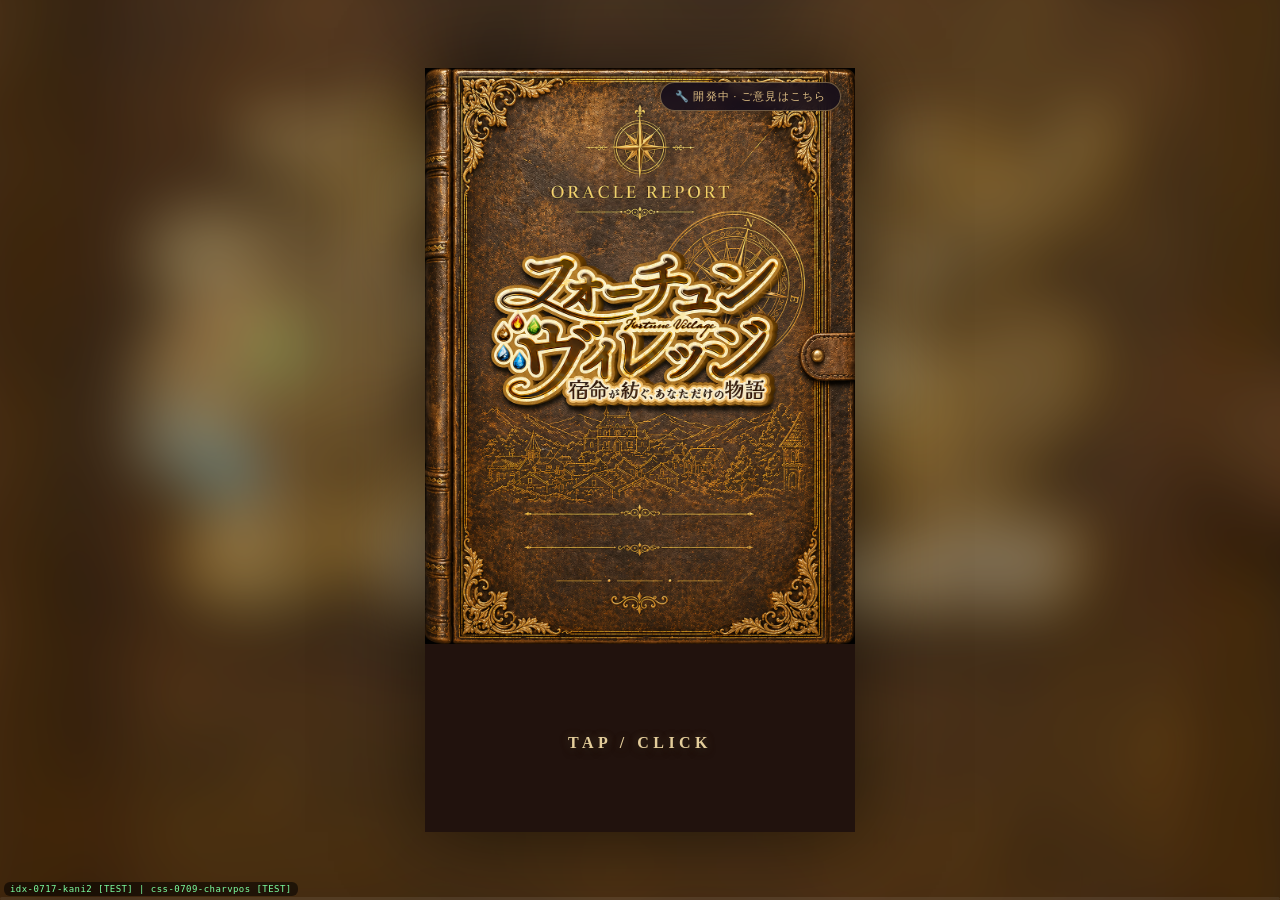
==== commit 93458506: "FV: コードtestプッシュ index_test.html + style_test.css (2026/7/17)" ====
--- a/index_test.html
+++ b/index_test.html
@@ -2955,7 +2955,7 @@
   document.body.appendChild(_sfBtn);
 }
 // ── ビルドID（index.html本体に直書き。配信物の新旧をスクショで判別するため。indexを更新するたびに手で更新）──
-const INDEX_BUILD_ID = 'idx-0717-kani [TEST]';  // 村のすがたに簡易鑑定三層（風土・価値観・信念）＝fvData.kaniKantei表示・信念は一拍おいて出現
+const INDEX_BUILD_ID = 'idx-0717-kani2 [TEST]';  // 三層の配色を明背景向けに修正（紙色カード＋焦げ茶文字・信念は濃色太字）＝視認性改善
 {
   const _bb = document.createElement('div');
   // style.css側の :root { --css-build-id } を読んで連結表示（CSS未反映/キャッシュ/読込失敗をスクショで判別）
@@ -4621,31 +4621,31 @@
     const kk = window._fvKani;
     if (kk) {
       const H = s => String(s||'').replace(/&/g,'&amp;').replace(/</g,'&lt;');
-      const head = t => `<div style="font-size:11px;letter-spacing:0.22em;color:rgba(200,170,110,0.85);margin:18px 0 8px;text-align:center;">— ${t} —</div>`;
+      const head = t => `<div style="font-size:11px;letter-spacing:0.22em;color:#8a6a2a;margin:18px 0 8px;text-align:center;">— ${t} —</div>`;
       // 風土：あるものだけの要素カード
       if (kk.fudo && kk.fudo.length) {
         html += head('風土');
         html += kk.fudo.map(f => `
-          <div style="background:rgba(60,40,20,0.35);border:1px solid rgba(200,170,110,0.25);border-radius:10px;padding:10px 14px;margin-bottom:8px;">
-            <div style="font-size:12px;font-weight:700;color:rgba(240,222,180,0.95);letter-spacing:0.06em;">${H((f.chikei||[]).join('・'))}<span style="font-weight:400;font-size:10px;color:rgba(230,210,170,0.6);margin-left:8px;">${H((f.dirs||[]).join('・'))}</span></div>
-            <div style="font-size:12px;color:rgba(230,215,185,0.85);line-height:1.8;margin-top:4px;">${H(f.line)}</div>
+          <div style="background:rgba(255,252,244,0.75);border:1px solid rgba(150,115,60,0.35);border-radius:10px;padding:10px 14px;margin-bottom:8px;">
+            <div style="font-size:12px;font-weight:700;color:#4a3418;letter-spacing:0.06em;">${H((f.chikei||[]).join('・'))}<span style="font-weight:400;font-size:10px;color:#9a7a48;margin-left:8px;">${H((f.dirs||[]).join('・'))}</span></div>
+            <div style="font-size:12px;color:#5a4630;line-height:1.8;margin-top:4px;">${H(f.line)}</div>
           </div>`).join('');
       }
       // 価値観：中央象徴
       if (kk.kachikan && kk.kachikan.line) {
         html += head('価値観');
         html += `
-          <div style="background:rgba(60,40,20,0.35);border:1px solid rgba(200,170,110,0.25);border-radius:10px;padding:10px 14px;">
-            ${kk.kachikan.symbol?`<div style="font-size:12px;font-weight:700;color:rgba(240,222,180,0.95);letter-spacing:0.06em;">${H(kk.kachikan.symbol)}</div>`:''}
-            <div style="font-size:12px;color:rgba(230,215,185,0.85);line-height:1.8;margin-top:4px;">${H(kk.kachikan.line)}</div>
+          <div style="background:rgba(255,252,244,0.75);border:1px solid rgba(150,115,60,0.35);border-radius:10px;padding:10px 14px;">
+            ${kk.kachikan.symbol?`<div style="font-size:12px;font-weight:700;color:#4a3418;letter-spacing:0.06em;">${H(kk.kachikan.symbol)}</div>`:''}
+            <div style="font-size:12px;color:#5a4630;line-height:1.8;margin-top:4px;">${H(kk.kachikan.line)}</div>
           </div>`;
       }
       // 信念：一拍おいて、静かに現れる別枠
       if (kk.shinnen && kk.shinnen.line) {
         html += `
-          <div id="zenkeiShinnen" style="opacity:0;transform:translateY(8px);transition:opacity 1.6s ease, transform 1.6s ease;margin-top:22px;padding-top:16px;border-top:1px solid rgba(200,170,110,0.3);">
-            <div style="font-size:11px;letter-spacing:0.22em;color:rgba(200,170,110,0.7);margin-bottom:8px;text-align:center;">— 村の信念 —</div>
-            <div style="font-size:13px;color:rgba(235,222,195,0.92);line-height:2.0;text-align:center;letter-spacing:0.04em;">${H(kk.shinnen.line)}</div>
+          <div id="zenkeiShinnen" style="opacity:0;transform:translateY(8px);transition:opacity 1.6s ease, transform 1.6s ease;margin-top:22px;padding-top:16px;border-top:1px solid rgba(150,115,60,0.4);">
+            <div style="font-size:11px;letter-spacing:0.22em;color:#8a6a2a;margin-bottom:8px;text-align:center;">— 村の信念 —</div>
+            <div style="font-size:13px;color:#3e2f1a;line-height:2.0;text-align:center;letter-spacing:0.04em;font-weight:600;">${H(kk.shinnen.line)}</div>
           </div>`;
       }
     }
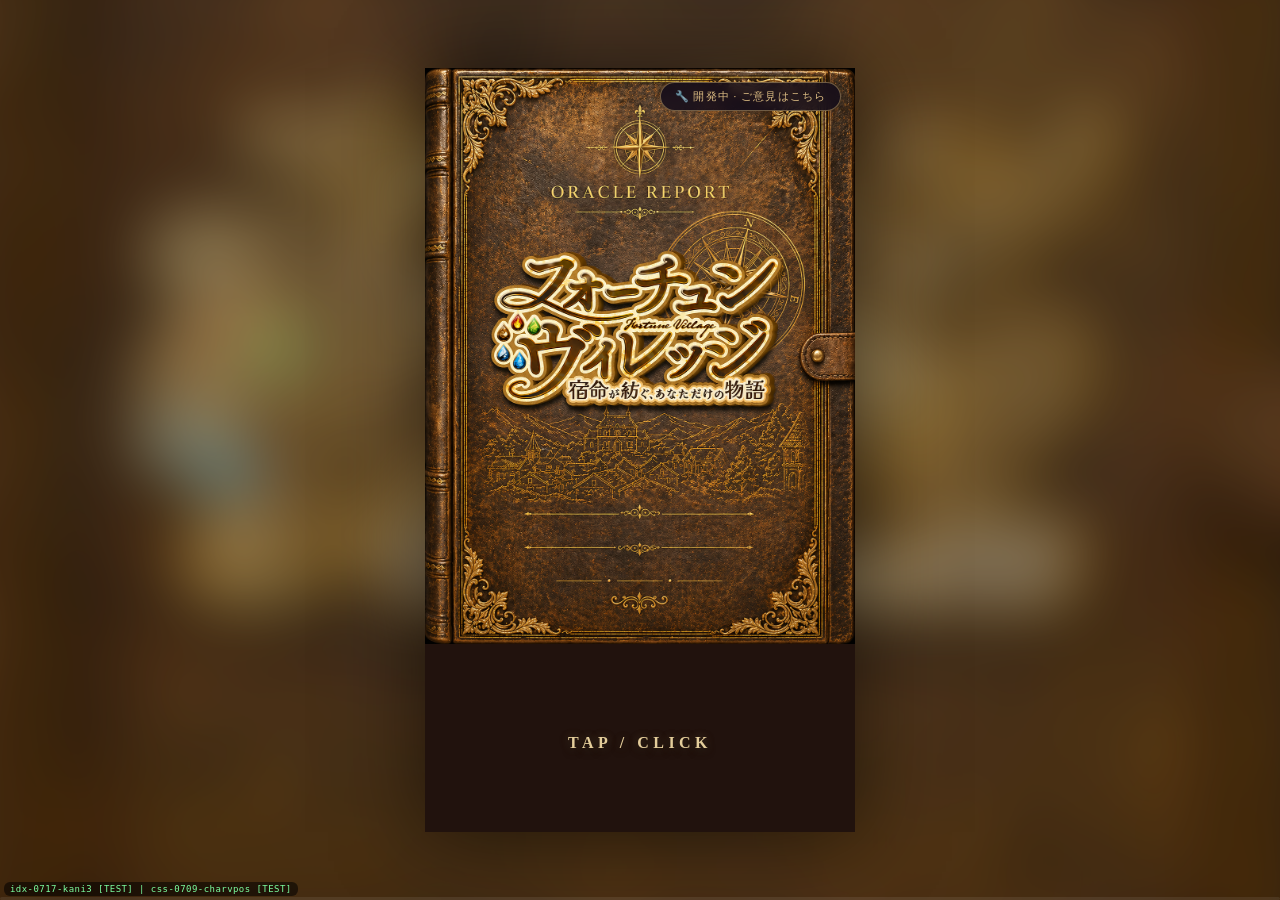
==== commit d83f1e87: "FV: コードtestプッシュ index_test.html + style_test.css (2026/7/17)" ====
--- a/index_test.html
+++ b/index_test.html
@@ -2955,7 +2955,7 @@
   document.body.appendChild(_sfBtn);
 }
 // ── ビルドID（index.html本体に直書き。配信物の新旧をスクショで判別するため。indexを更新するたびに手で更新）──
-const INDEX_BUILD_ID = 'idx-0717-kani2 [TEST]';  // 三層の配色を明背景向けに修正（紙色カード＋焦げ茶文字・信念は濃色太字）＝視認性改善
+const INDEX_BUILD_ID = 'idx-0717-kani3 [TEST]';  // 鑑定室メニューの「村のすがた」を先頭に移動（insertAdjacentHTML afterbegin）
 {
   const _bb = document.createElement('div');
   // style.css側の :root { --css-build-id } を読んで連結表示（CSS未反映/キャッシュ/読込失敗をスクショで判別）
@@ -4738,10 +4738,10 @@
       style="width:100%;justify-content:center;">${label}<span class="area-tag">鑑定をご依頼ください</span></button>`;
   }).join('');
 
-  // 村のすがた（全景）：納品がある時のみトップ階層末尾に固定表示
+  // 村のすがた（全景）：納品がある時のみトップ階層の先頭に固定表示
   if (lvl.isTop && window._fvZenkei) {
-    listEl.innerHTML += `<button class="area-btn" data-zenkei="1"
-      style="width:100%;justify-content:center;">村のすがた</button>`;
+    listEl.insertAdjacentHTML('afterbegin', `<button class="area-btn" data-zenkei="1"
+      style="width:100%;justify-content:center;">村のすがた</button>`);
   }
 
   listEl.querySelectorAll('button[data-kantei]').forEach(btn => {
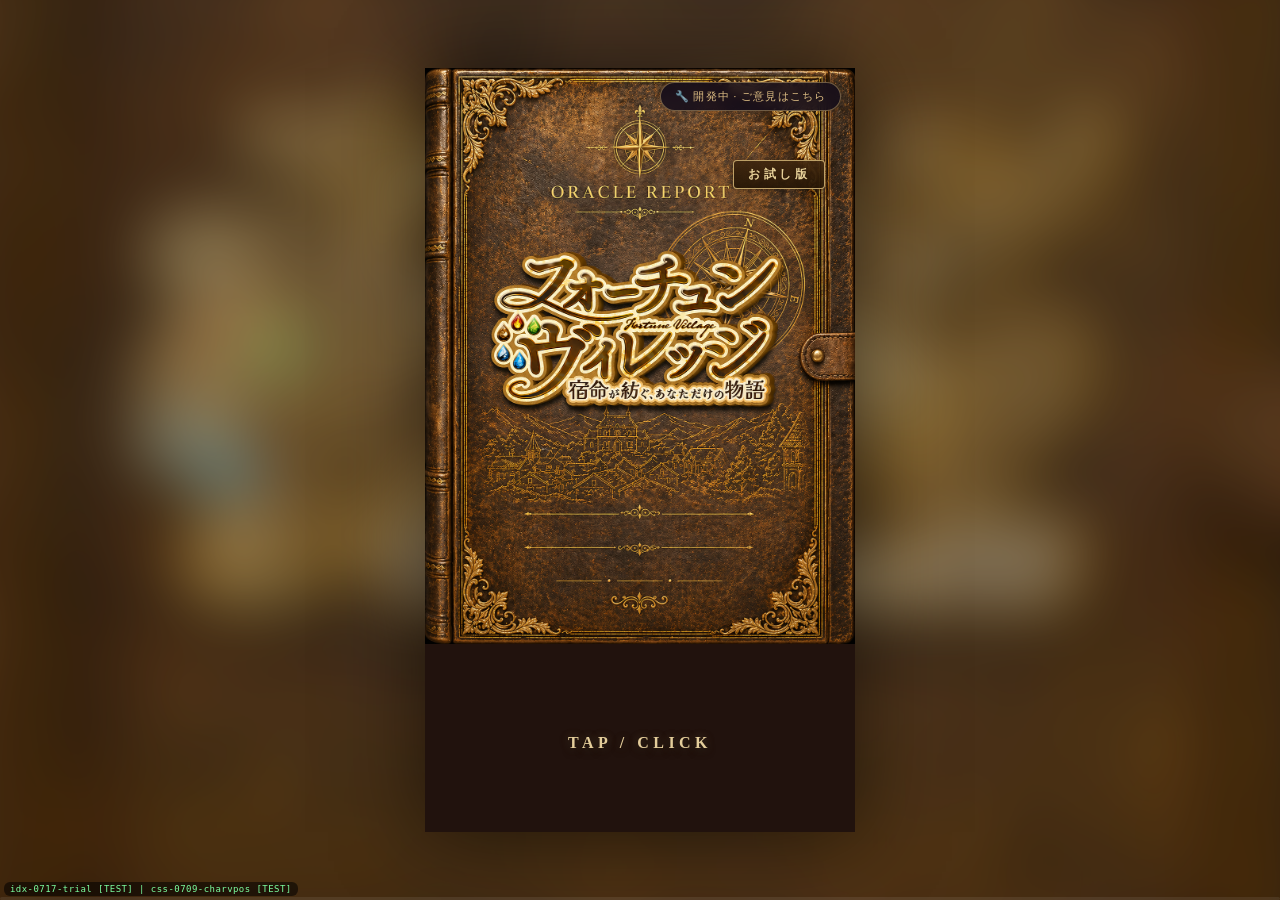
==== commit 7baa9c4b: "FV: コードtestプッシュ index_test.html + style_test.css (2026/7/17)" ====
--- a/index_test.html
+++ b/index_test.html
@@ -2350,6 +2350,12 @@
   <div class="parchment-glow"></div>
   <div class="compass-mark"></div>
   <div id="titleImage" class="title-screen-image"></div>
+  <div id="trialBadge" style="display:none;position:absolute;top:12%;right:7%;z-index:5;
+    padding:5px 14px;background:linear-gradient(180deg,rgba(62,38,14,0.92),rgba(38,22,6,0.95));
+    border:1px solid rgba(216,185,120,0.85);border-radius:4px;
+    color:rgba(240,218,160,0.95);font-size:12px;letter-spacing:0.28em;font-weight:600;
+    font-family:'Hiragino Mincho ProN','Yu Mincho',Georgia,serif;
+    box-shadow:0 2px 8px rgba(0,0,0,0.45);pointer-events:none;">お試し版</div>
   <div id="titleTap" class="title-tap">TAP / CLICK</div>
 
   <video id="sceneVideoA" class="scene-video" playsinline preload="auto" muted></video>
@@ -2955,7 +2961,7 @@
   document.body.appendChild(_sfBtn);
 }
 // ── ビルドID（index.html本体に直書き。配信物の新旧をスクショで判別するため。indexを更新するたびに手で更新）──
-const INDEX_BUILD_ID = 'idx-0717-kani3 [TEST]';  // 鑑定室メニューの「村のすがた」を先頭に移動（insertAdjacentHTML afterbegin）
+const INDEX_BUILD_ID = 'idx-0717-trial [TEST]';  // お試し版表示＝表紙バッジ（setup.doneで自動解除・タイトル表示に追随）＋鑑定室ボタン名（村のすがた（お試し版））
 {
   const _bb = document.createElement('div');
   // style.css側の :root { --css-build-id } を読んで連結表示（CSS未反映/キャッシュ/読込失敗をスクショで判別）
@@ -3145,6 +3151,9 @@
     });
     // 初期設定未完了時はホームボタンを「スタート」に変更
     window._fvSetupDone = fvData.fvData?.setup?.done || false;
+    // お試し版バッジ：初期設定リリース（setup.done）で自動的に外れる
+    const _tb = document.getElementById('trialBadge');
+    if (_tb) _tb.style.display = window._fvSetupDone ? 'none' : 'block';
     if (!window._fvSetupDone) {
       const vBtn = document.getElementById('btnVillage');
       if (vBtn) { vBtn.textContent = 'スタート ✦ 村づくりをはじめる'; vBtn.style.borderColor='rgba(216,185,120,0.9)'; vBtn.style.background='linear-gradient(180deg,rgba(62,38,14,0.96),rgba(38,22,6,0.98))'; }
@@ -4461,6 +4470,7 @@
   typing = false;
   $("titleImage").classList.remove("show");
   $("titleTap").classList.remove("show");
+  { const _tb=$("trialBadge"); if(_tb) _tb.style.display='none'; }
   document.getElementById("mainTextbox").classList.add("hidden");
   $("logo").classList.remove("show");
   $("char").classList.add("hidden");
@@ -4486,6 +4496,7 @@
   document.getElementById("mainTextbox").classList.add("hidden");
   $("titleImage").classList.add("show");
   $("titleTap").classList.add("show");
+  { const _tb=$("trialBadge"); if(_tb) _tb.style.display = window._fvSetupDone ? 'none' : 'block'; }
   syncBackdropBlur();  // タイトル画像を暗幕にも反映
   // 全パネルを閉じる
   document.querySelectorAll('.area-select-panel').forEach(el => el.classList.remove('visible'));
@@ -4740,8 +4751,9 @@
 
   // 村のすがた（全景）：納品がある時のみトップ階層の先頭に固定表示
   if (lvl.isTop && window._fvZenkei) {
+    const _zLabel = window._fvSetupDone ? '村のすがた' : '村のすがた（お試し版）';
     listEl.insertAdjacentHTML('afterbegin', `<button class="area-btn" data-zenkei="1"
-      style="width:100%;justify-content:center;">村のすがた</button>`);
+      style="width:100%;justify-content:center;">${_zLabel}</button>`);
   }
 
   listEl.querySelectorAll('button[data-kantei]').forEach(btn => {
@@ -4988,6 +5000,7 @@
   setBg(s.bg);
   $("titleImage").classList.remove("show");
   $("titleTap").classList.remove("show");
+  { const _tb=$("trialBadge"); if(_tb) _tb.style.display='none'; }
   $("areaSelect").classList.remove("visible");
   // bgChange起因のrenderScene → textboxとcharを隠したまま、タップ待ち状態にセット
   if (_bgChangeInProgress && !s.hideTextbox) {
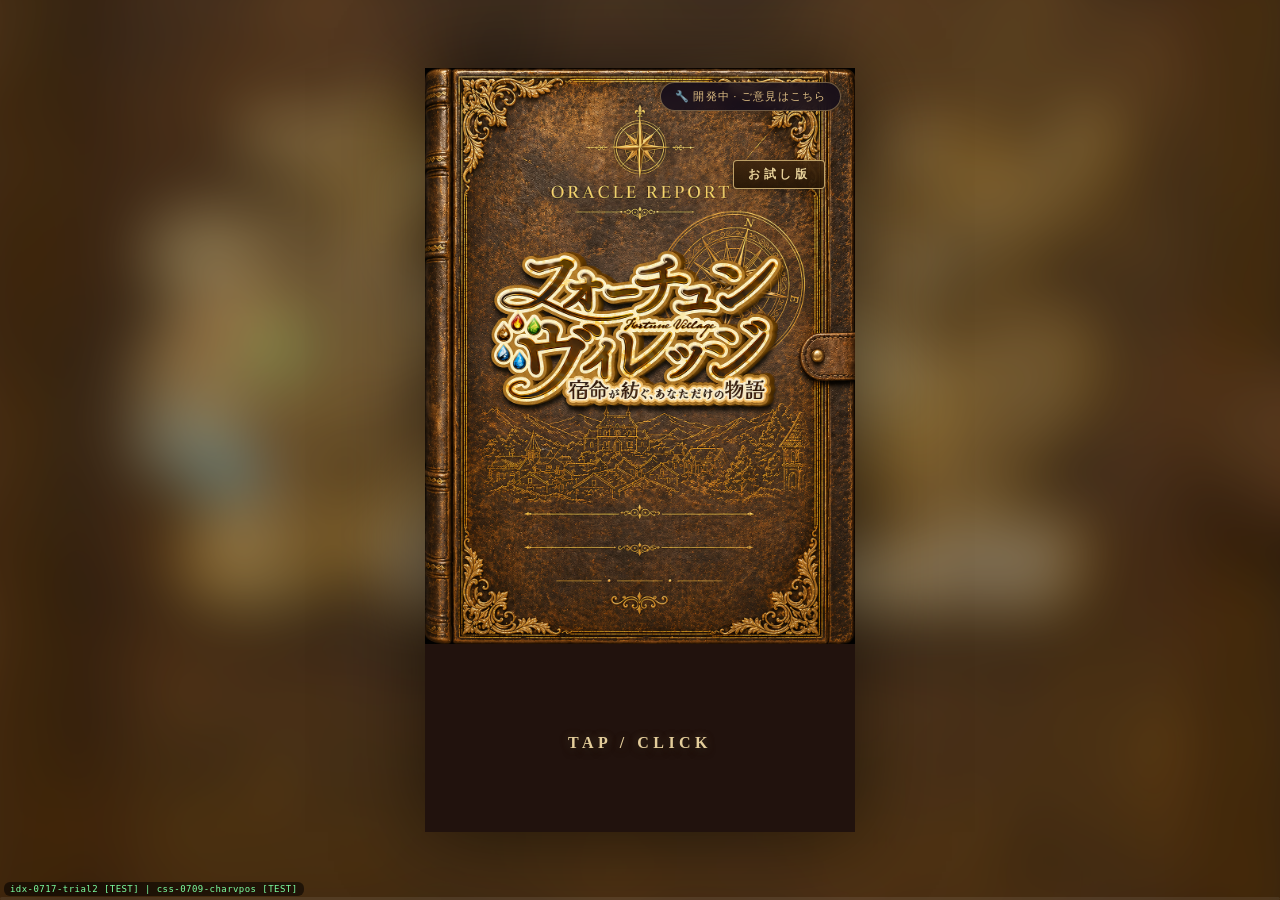
==== commit 4e0f71d9: "FV: コードtestプッシュ index_test.html + style_test.css (2026/7/17)" ====
--- a/index_test.html
+++ b/index_test.html
@@ -2961,7 +2961,7 @@
   document.body.appendChild(_sfBtn);
 }
 // ── ビルドID（index.html本体に直書き。配信物の新旧をスクショで判別するため。indexを更新するたびに手で更新）──
-const INDEX_BUILD_ID = 'idx-0717-trial [TEST]';  // お試し版表示＝表紙バッジ（setup.doneで自動解除・タイトル表示に追随）＋鑑定室ボタン名（村のすがた（お試し版））
+const INDEX_BUILD_ID = 'idx-0717-trial2 [TEST]';  // 未リリース時の村長の家侵入を遮断＝ナビの「村長の家へ戻る」非表示＋ハンドラ防御（ショップ案内）／_zenkeiFrom残留対策（他ページ開時・鑑定室入室時にクリア）
 {
   const _bb = document.createElement('div');
   // style.css側の :root { --css-build-id } を読んで連結表示（CSS未反映/キャッシュ/読込失敗をスクショで判別）
@@ -4676,6 +4676,7 @@
 
 // 専用ページを開く（段階1：器のみ。中身は段階2以降）
 function showKanteiPage(key, label) {
+  _zenkeiFrom = null;  // 村のすがた以外の専用ページでは戻り先分岐を無効化（残留対策）
   const titleEl = $("kanteiPageTitle");
   const bodyEl = $("kanteiPageBody");
   if (titleEl) titleEl.textContent = label;
@@ -4880,6 +4881,7 @@
   document.getElementById("mainTextbox").classList.add("hidden");
   $("choices").classList.remove("show"); $("choices").style.display = "none";
   _kanteiStack = []; // 入室時は大項目階層から
+  _zenkeiFrom = null; // 村のすがたの戻り先記憶をリセット（残留対策）
   if (_kanteiPageOpen) { $("kanteiPage").classList.remove("visible"); _kanteiPageOpen = false; }
   renderKanteiMenu();
   const listEl = $("kanteiMenuList"); // 前回遷移のopacity:0残りをリセット
@@ -6717,6 +6719,8 @@
   if (navStack.length > 0) {
     goBack();
   } else {
+    const _gh = $("btnGoHouse");
+    if (_gh) _gh.style.display = window._fvSetupDone ? '' : 'none';
     $("navMenu").classList.toggle("visible");
   }
 });
@@ -6733,6 +6737,7 @@
 $("btnGoHouse").addEventListener("click", async (e) => {
   e.stopPropagation();
   $("navMenu").classList.remove("visible");
+  if (!window._fvSetupDone) { openFVShop(); return; }  // 未リリース時は村に入れない
   clearNavStack();
   transitionScene(() => {
     currentScreen = 'intro';
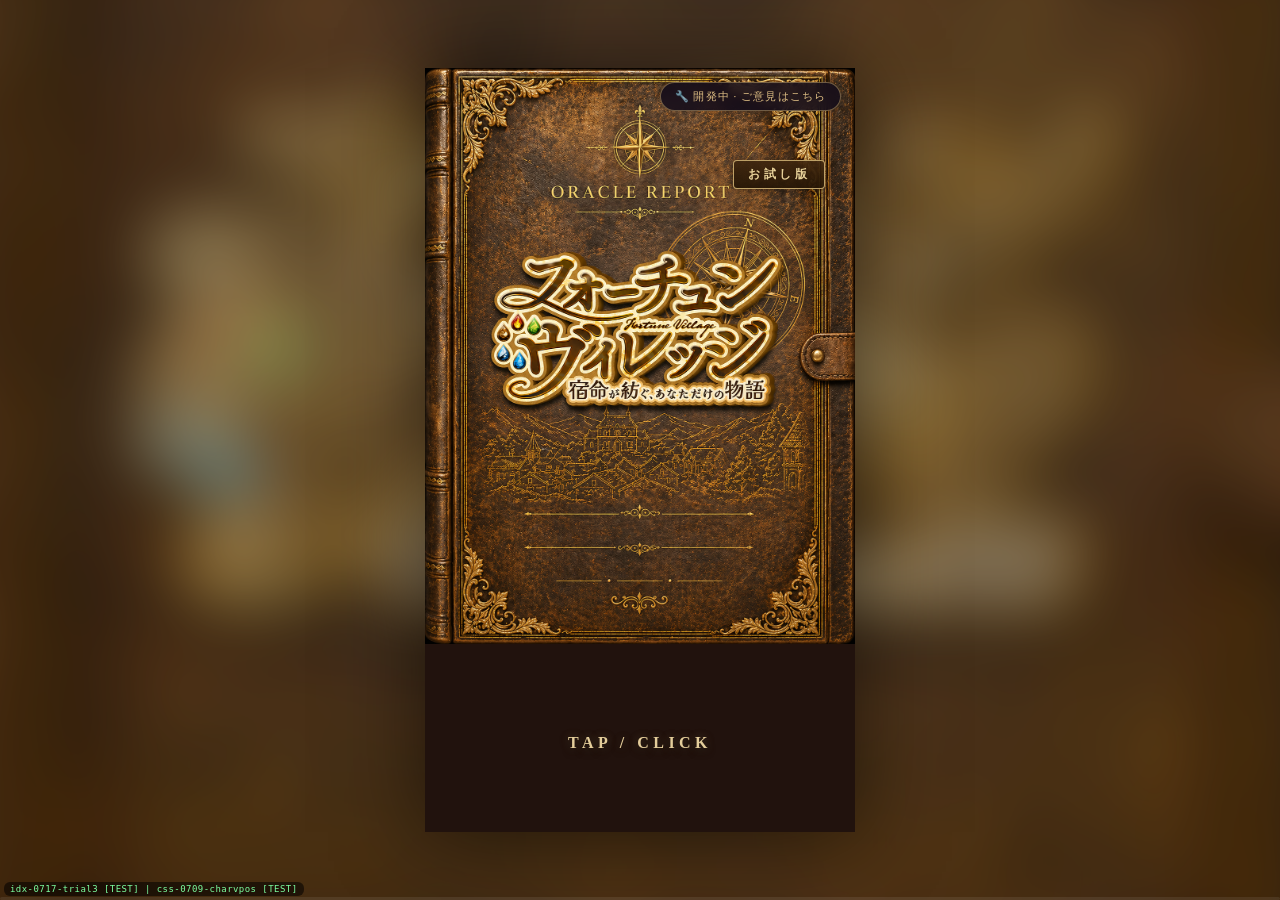
==== commit 4ed1ee11: "FV: コードtestプッシュ index_test.html + style_test.css (2026/7/17)" ====
--- a/index_test.html
+++ b/index_test.html
@@ -2851,7 +2851,7 @@
       <button class="char-btn" id="btnAboutWhat">フォーチュン・ヴィレッジとは</button>
       <button class="char-btn" id="btnAboutChars">キャラクターについて</button>
       <button class="char-btn" id="btnAboutIndustry">村の産業について</button>
-      <button class="char-btn" id="btnAboutGuideBoard">村の読み方のガイド</button>
+      <button class="char-btn" id="btnAboutGuideBoard" style="display:none;">村の読み方のガイド</button>
       <button class="char-btn" id="btnAboutVideo">動画を見る</button>
     </div>
   </div>
@@ -2961,7 +2961,7 @@
   document.body.appendChild(_sfBtn);
 }
 // ── ビルドID（index.html本体に直書き。配信物の新旧をスクショで判別するため。indexを更新するたびに手で更新）──
-const INDEX_BUILD_ID = 'idx-0717-trial2 [TEST]';  // 未リリース時の村長の家侵入を遮断＝ナビの「村長の家へ戻る」非表示＋ハンドラ防御（ショップ案内）／_zenkeiFrom残留対策（他ページ開時・鑑定室入室時にクリア）
+const INDEX_BUILD_ID = 'idx-0717-trial3 [TEST]';  // trial2の内容＋「について」パネルから村の読み方のガイドを非表示（ホーム経由の導線を閉鎖・DOMとハンドラは温存）
 {
   const _bb = document.createElement('div');
   // style.css側の :root { --css-build-id } を読んで連結表示（CSS未反映/キャッシュ/読込失敗をスクショで判別）
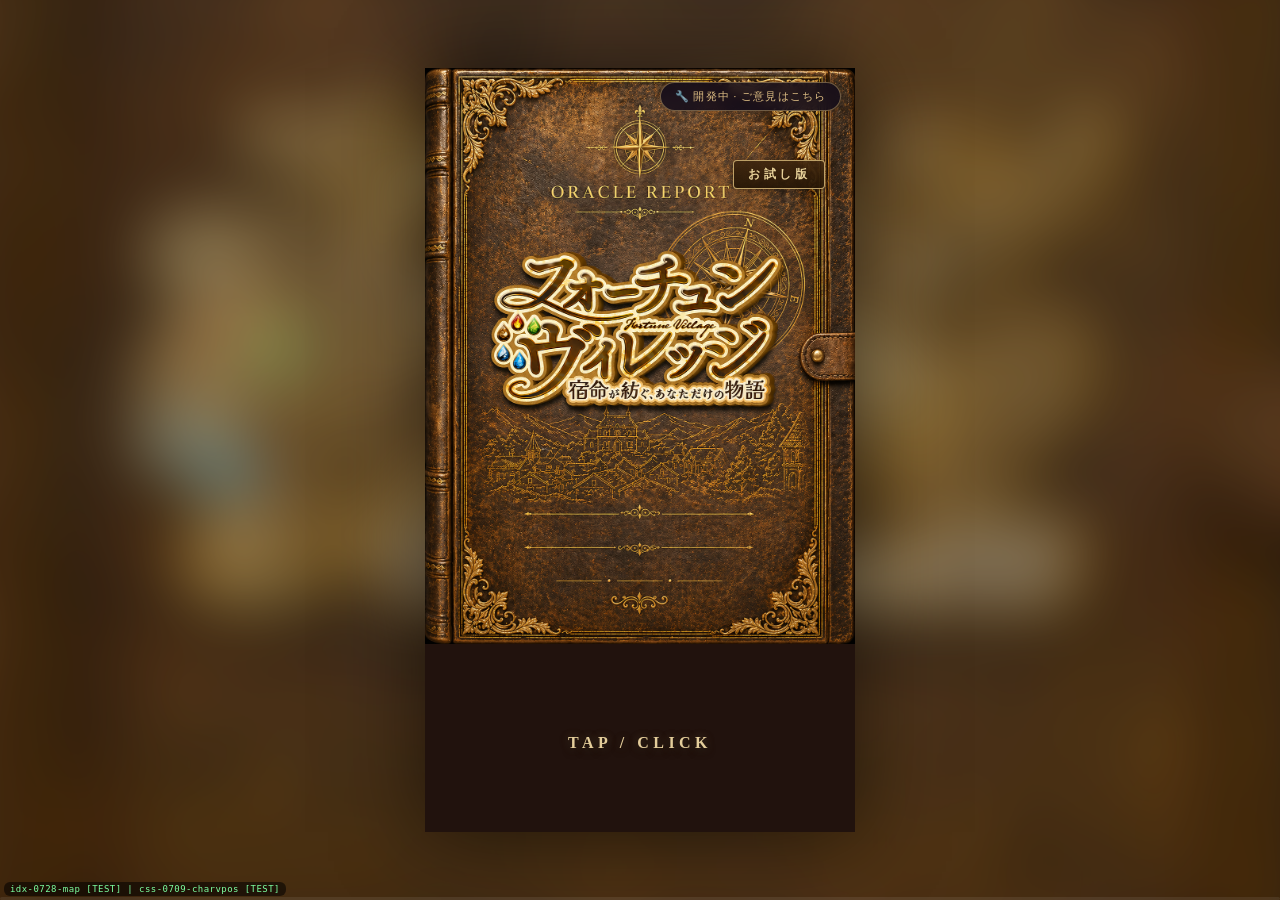
==== commit 763730ba: "FV: コードtestプッシュ index_test.html + style_test.css (2026/7/28)" ====
--- a/index_test.html
+++ b/index_test.html
@@ -328,11 +328,19 @@
 .bg.bg-north-library { mix-blend-mode: normal !important; background: url("北_図書館.png") center 40% / cover no-repeat !important; }
 .bg.bg-north-market  { mix-blend-mode: normal !important; background: url("北_交易所.png") center 25% / cover no-repeat !important; }
 
-/* 選択肢4つの場合は2×2グリッド */
+/* 選択肢のレイアウト（idx-0725-choicegrid で一般化）
+   4つ以上は常に2列。奇数なら最後の1つを全幅。行数が3以上になったら文字と余白を詰める。
+   従来は 4/5/6 個にのみ型を割り当てていたため、全景(zenkei)の納品でハブが7個になった際に
+   「列指定のない grid」＝全幅1列へ落ち、背後のキャラクターを覆っていた。 */
 .choice-box.grid-2col {
   display: grid !important;
   grid-template-columns: 1fr 1fr;
-  gap: 10px;
+  /* 左右の余白と中央の間隔を広げてボタン幅を詰める（背後のキャラクターを見せるため）。
+     基底 .choice-box は left/right:26px・gap:10px。ここは2クラス指定で上書きする。
+     選択肢が3つ以下の画面には .grid-2col が付かないため影響しない。 */
+  left: 40px;
+  right: 40px;
+  gap: 24px;
 }
 .choice-box.grid-2col .choice {
   font-size: 11px;
@@ -341,38 +349,22 @@
   line-height: 1.4;
   letter-spacing: 0.02em;
 }
-
-/* 選択肢5つの場合：2×2 + フル幅1つ */
-.choice-box.grid-2col-plus1 {
-  display: grid !important;
-  grid-template-columns: 1fr 1fr;
-  gap: 10px;
-}
-.choice-box.grid-2col-plus1 .choice {
-  font-size: 11px;
-  padding: 18px 8px;
-  text-align: center;
-  line-height: 1.4;
-  letter-spacing: 0.02em;
-}
-.choice-box.grid-2col-plus1 .choice:last-child {
+/* 3行以上：詰める */
+.choice-box.grid-2col.dense {
+  /* 行間だけ詰め、中央の間隔（列間）は保つ */
+  row-gap: 8px;
+  column-gap: 24px;
+}
+.choice-box.grid-2col.dense .choice {
+  font-size: 10px;
+  padding: 14px 6px;
+  letter-spacing: 0.01em;
+}
+/* 奇数個：最後の1つだけ全幅 */
+.choice-box.grid-2col.odd-last .choice:last-child {
   grid-column: 1 / -1;
   background: rgba(20, 12, 30, 0.65);
   border-color: rgba(216, 185, 120, 0.30);
-}
-
-/* 選択肢6つの場合は2×3グリッド */
-.choice-box.grid-2col-3row {
-  display: grid !important;
-  grid-template-columns: 1fr 1fr;
-  gap: 8px;
-}
-.choice-box.grid-2col-3row .choice {
-  font-size: 10px;
-  padding: 14px 6px;
-  text-align: center;
-  line-height: 1.4;
-  letter-spacing: 0.01em;
 }
 
 /* compass-markを非表示（bg_room.pngに不要） */
@@ -583,6 +575,8 @@
   font-family: "Hiragino Mincho ProN","Yu Mincho",Georgia,serif;
 }
 .guide-personal-item:last-child { border-bottom: none; }
+    #bgFacLabel.tap::after { content:' ›'; opacity:0.75; font-weight:700; }
+    #bgFacPanel .guide-personal-item { border-bottom:1px solid rgba(120,90,50,0.14); }
 .guide-personal-label {
   font-size: 12px;
   color: rgba(52,26,26,0.82);
@@ -1455,11 +1449,13 @@
 }
 .char-card-quote {
   position: absolute;
-  left: 20px;
-  right: 20px;
+  /* ★idx-0726-quotewrap 左右余白と padding を詰めて一行に入る幅を稼ぐ。
+     台詞は15〜25字の仕様なので、長いものは inner の text-wrap: balance で均す。 */
+  left: 14px;
+  right: 14px;
   bottom: 18px;
   z-index: 8;
-  padding: 13px 16px;
+  padding: 13px 12px;
   border-radius: 18px;
   border: 1px solid rgba(128, 76, 84, 0.42);
   background:
@@ -1472,7 +1468,11 @@
 .char-card-quote-inner {
   font-size: 12px;
   line-height: 1.75;
-  letter-spacing: 0.07em;
+  /* ★idx-0726-quotewrap 字間を詰める（字数分だけ幅が浮く）。 */
+  letter-spacing: 0.03em;
+  /* 溢れる長さでも 19字＋1字 のような孤立を作らず、行を均等に割る。
+     iOS Safari 17.4 以降で有効。未対応環境では従来の折り返しに戻るだけで害はない。 */
+  text-wrap: balance;
   color: rgba(68, 34, 34, 0.80);
   font-family: "Hiragino Mincho ProN","Yu Mincho",Georgia,serif;
 }
@@ -1528,6 +1528,18 @@
 .char-card-section:nth-child(2) .char-card-section-title::before { content: "VALUE"; }
 .char-card-section:nth-child(3) .char-card-section-title::before { content: "THINKING"; }
 .char-card-section:nth-child(4) .char-card-section-title::before { content: "WEAKNESS"; }
+/* データ駆動で描画したときは nth-child による英字見出しを止め、納品された en をそのまま出す。
+   項目が欠けても位置がずれない。idx-0725-charintro */
+.char-card-text.from-data .char-card-section-title::before { content: none !important; }
+.char-card-kicker {
+  margin-left: 10px;
+  margin-bottom: 2px;
+  color: rgba(128, 76, 84, 0.48);
+  font-size: 8px;
+  font-weight: 600;
+  letter-spacing: 0.18em;
+  font-family: "Palatino Linotype", Palatino, serif;
+}
 .char-card-section:nth-child(5) .char-card-section-title::before { content: "ROLE"; }
 .char-card-section-body {
   margin-left: 10px;
@@ -2337,6 +2349,18 @@
 <div id="backdropBlur"></div>
 <div id="app" aria-label="Fortune Village Trial Novel UI">
   <!-- コイン残高HUD -->
+  <!-- ★idx-0726-facname 背景の施設名ラベル。z-index は bgViewBlocker(24) より上＝鑑賞モードでも残る。第3段bでタップを載せるまでは pointer-events:none。 -->
+  <div id="bgFacLabel" onclick="event.stopPropagation();openBgFacPanel()" style="display:none;position:absolute;top:54px;left:14px;z-index:25;padding:5px 11px;border-radius:6px;background:rgba(20,12,30,0.62);border:1px solid rgba(191,167,106,0.32);color:rgba(230,200,140,0.95);font-size:12px;font-weight:700;letter-spacing:0.04em;pointer-events:none;text-shadow:0 1px 3px rgba(0,0,0,0.6);"></div>
+  <!-- ★idx-0726-factap エリアの運勢パネル。行は案内板と同じ guide-personal-* を再利用。 -->
+  <div id="bgFacPanel" onclick="closeBgFacPanel(event)" style="display:none;position:fixed;inset:0;z-index:40;align-items:center;justify-content:center;padding:22px;background:rgba(12,8,18,0.55)">
+    <div onclick="event.stopPropagation()" style="position:relative;width:100%;max-width:340px;max-height:78vh;overflow:auto;padding:18px 18px 14px;border-radius:12px;background:#f7f1e3;border:1px solid rgba(120,90,50,0.28);box-shadow:0 10px 34px rgba(0,0,0,0.45)">
+      <button onclick="closeBgFacPanel(event)" style="position:absolute;top:8px;right:10px;width:26px;height:26px;border:none;border-radius:50%;background:rgba(120,90,50,0.12);color:#6a533a;font-size:15px;line-height:1;cursor:pointer;font-family:inherit">×</button>
+      <div id="bgFacPanelTitle" style="font-size:15px;font-weight:700;color:#4a3722;letter-spacing:0.06em"></div>
+      <div id="bgFacPanelSub" style="font-size:10.5px;color:#8a7350;margin-top:3px;margin-bottom:10px"></div>
+      <div id="bgFacPanelGov" style="display:none;font-size:11.5px;color:#5a4630;padding:7px 0;margin-bottom:6px;border-top:1px solid rgba(120,90,50,0.16);border-bottom:1px solid rgba(120,90,50,0.16)"><span style="font-size:9.5px;color:#9a8460;margin-right:8px">司るもの</span><b id="bgFacPanelGovText" style="font-weight:700"></b></div>
+      <div id="bgFacPanelItems"></div>
+    </div>
+  </div>
   <div id="coinHud" onclick="openFVShop()" style="display:none;position:absolute;top:54px;right:14px;z-index:26;
     background:rgba(16,10,5,0.78);border:1px solid rgba(216,185,120,0.42);
     border-radius:999px;padding:5px 13px;font-size:12px;
@@ -2750,6 +2774,8 @@
       <button class="home-btn" id="btnAbout">フォーチュン・ヴィレッジについて</button>
       <button class="home-btn" id="btnVillage">村長の家へ</button>
       <button class="home-btn" id="btnKantei">鑑定室へ</button>
+      <!-- ★idx-0728-map 納品に miniMapSvg があるときだけ出す（旧クライアントでは出ない） -->
+      <button class="home-btn" id="btnMap" style="display:none">村の地図を見る</button>
       <div id="homeUpdateInfo" class="home-update-info">
         <div class="home-update-label">更新情報</div>
         <div class="home-update-text" id="home-update-text">中央の施設を「中央村役場」に、村のパラメータを「村のスフィアエネルギー」に改称しました</div>
@@ -2767,6 +2793,18 @@
       <div class="guide-board-deco"></div>
       <div id="aboutTextBody" class="about-text-body"></div>
       <button class="guide-board-close" id="aboutTextCloseBtn">閉じる</button>
+    </div>
+  </div>
+
+  <!-- ★idx-0728-map 村の地図。Studio が組み立て済みのSVGを納品する＝index は座標を一切持たない。 -->
+  <div id="villageMapOverlay" class="guide-board-overlay">
+    <div class="guide-board-inner">
+      <div class="guide-board-deco"><div class="guide-board-deco-mark"></div></div>
+      <h1 class="guide-board-title">村の地図</h1>
+      <div class="guide-board-deco"></div>
+      <div id="villageMapSvg" onclick="_vmTap(event)" style="margin:6px auto 0"></div>
+      <div id="villageMapPanel" style="margin-top:12px;padding:12px 14px;border:1px solid rgba(120,90,50,0.28);border-radius:10px;background:rgba(255,250,235,0.5)"></div>
+      <button class="guide-board-close" id="villageMapCloseBtn">閉じる</button>
     </div>
   </div>
 
@@ -2961,7 +2999,7 @@
   document.body.appendChild(_sfBtn);
 }
 // ── ビルドID（index.html本体に直書き。配信物の新旧をスクショで判別するため。indexを更新するたびに手で更新）──
-const INDEX_BUILD_ID = 'idx-0717-trial3 [TEST]';  // trial2の内容＋「について」パネルから村の読み方のガイドを非表示（ホーム経由の導線を閉鎖・DOMとハンドラは温存）
+const INDEX_BUILD_ID = 'idx-0728-map [TEST]';  // ホームに「村の地図を見る」を新設＝ミニFVマップの表示（✅シン裁定2026-07-28＝申し送りC＝案②／置き場所＝案あ）。★★裁定の核＝【座標は Studio が決め、状態は index が持つ】。Studio（v1.346.0）が組み立て済みのSVGを fvData.miniMapSvg として納品し、index は座標の計算を一切持たない＝描画ロジックが一箇所に留まる（案①＝純粋関数 fvMiniMapSvg を index へ移設 は、座標が二箇所になるため不採用）。★選択状態はSVGに焼き込まれていない＝Studio が data-area / data-fac（タップ対象の識別子）と data-on / data-off（選択・非選択の見た目）を持たせて納品し、index はその属性を読んで fill・stroke を差し替える。★色の値まで属性で渡している＝index に色を書くと同じ意味の源泉が二つになるため。★タップは【イベント委譲】（closest('[data-area]')）＝SVG に関数名が書かれていないので Studio 側の関数名に依存しない。これにより『SVGを移設すると onclick の関数名を差し替える必要がある』という当初の課題が構造的に消えた。★パネル＝既存の bgFacPanel（z-index 40）は流用せず、地図オーバーレイの中に自前のパネル領域を持たせた＝z-index の競合が起きず既存DOMに触らない。ただし中身の生成は _bgFacGov / _bgFacItems を再利用する＝意味の源泉を二つ作らない。行の見た目も guide-personal-* を借りる。★オーバーレイは guide-board-overlay のクラスをそのまま使う＝style.css は無改修。★ボタンは miniMapSvg を納品しているクライアントでだけ出す（既定 display:none ／取り込み時に表示）＝旧クライアントは従来どおり。★影響範囲＝ホームのボタン1つ／オーバーレイのDOM1つ／CLIENT の受け皿2つ／取り込み3行／新設関数5本／イベント登録2行。setBg・逆引き表・シーン進行・鑑賞モード・案内板・引用欄・キャラカード・bgFacPanel・updateBgFacLabel・style.css は無改修。⚠実機検品事項＝★ホームに「村の地図を見る」が出るか＝本版最大の判定点／★押すと地図が開くか／★エリアをタップすると区画が色づき、その区画のパネルが出るか／★施設名をタップすると枠が太くなり『えらんだのは ◯◯』が出るか／★同じ場所の再タップで選択が外れるか／★『司るもの』と運勢の行が方位どおりか（北=知恵・学び／南=表現・伝達／東=生活・幸福／西=名誉・責任／中央=豊かさ・愛・財）／★閉じるボタンで戻るか／★地図のタップでホームの画面が進んでしまわないか／★十二支や干支が地図に出ていないか（客に見せない）／★miniMapSvg を納品していないクライアントでボタンが出ないか＝後方互換／JSエラーが出ないか。  旧 運勢パネルの上部に『司るもの』を追加。★発端＝北の『図書館・書院』をタップしても図書館の情報が出ないとシン指摘。★構造＝背景に出している施設は三層あり導出元が違う。方位施設（図書館・書院）は方位の五徳から導かれ命式不問／星別施設（私塾）は主星×方位／資源施設（精錬所・鍛冶場）は干から。guidePersonal が持つのは資源施設だけなので、方位施設をタップしても対応する行が無かった。★対処＝施設ごとに出し分けるのではなく、すべてのカードで同じパネルを出し上部に『司るもの』を足す。図書館・書院は『知恵・学び』の器そのものなので上部だけで説明がつき、星別施設も資源施設も同じエリアの話なので情報が増えるだけで害がない。施設ごとの分岐ロジックが要らない。★参照元＝CLIENT.areaVirtues（Studio v1.288.0 が正典 FVAREA_DICT.virtues から組み立てて納品）。index に直書きしていない＝意味層の源泉は正典に一本化する。★中身＝北:知恵・学び／南:表現・伝達／東:生活・幸福／西:名誉・責任／中央:豊かさ・愛・財。『印徳』等の用語と人物象（母・目上／子ども・目下）は出さない（✅シン裁定＝人物は今回のエリア表示では除外）。★開く条件を緩めた＝運勢の行が無くても司るものがあればパネルは成立する。ラベルのタップ可否判定も同じ条件に揃えた。★影響範囲＝CLIENT の受け皿／取り込み1行／パネルDOMに1行／_bgFacGov の新設／openBgFacPanel の2箇所／updateBgFacLabel の判定。setBg・逆引き表・シーン進行・鑑賞モード・案内板・引用欄は無改修。⚠実機検品事項＝★パネル上部に『司るもの 知恵・学び』が出るか＝本版最大の判定点／★方位ごとに正しい値か（南:表現・伝達／東:生活・幸福／西:名誉・責任／中央:豊かさ・愛・財）／★人物象が出ていないか／★運勢の行が従来どおり出るか／★Studio が v1.288.0 未満で納品した（areaVirtues が無い）データでも従来どおり動くか＝後方互換の確認／JSエラーが出ないか。  旧 施設名ラベルをタップするとそのエリアの運勢が出るようにした＝第4段。★参照元＝納品済みの CLIENT.guidePersonal（Studio が十二親干法から生成）。新規データは増やしていない＝背景カードごとに持たせる案は採らず（三つ目の複製になるため）index で方位から絞る（✅シン裁定＝案あ）。★絞り込み＝selectedAreaKey を方位の漢字へ変換し items の area を部分一致で拾う。area は Studio 側で自由編集できる文字列（『東・中央エリア』等）のため複合エントリは両方の方位にヒットする＝命式の構造どおり（東は年支の蔵干が三つあるため3組6行になる）。★パネル＝案内板(guideBoardOverlay)はシーン遷移に組み込まれており流用するとシーンが進むため再利用しない。行のCSSクラス guide-personal-* だけ借りて見た目を揃えた新規オーバーレイ。★中身＝見出し『◯◯エリア』＋副題『いま見ているのは 劇場』＋各行『◯◯を見るとき → 施設』。施設名の層の食い違い（ラベルは方位施設・星別施設／ガイドは資源施設）は、見出しでエリアの話と示し副題でタップ対象を示すことで位置づけの違いが読めるようにした。★押せるのは対応する運勢がある画面だけ＝pointer-events を updateBgFacLabel で切り替え、押せるときだけ末尾に › を出す。★タップがシーンを進めないよう onclick で stopPropagation。z-index 40＝bgViewBlocker(24)・ラベル(25)より上＝背景鑑賞モード中も押せる。閉じ方はパネル外タップと×の両方。★影響範囲＝ラベルへの onclick／パネルのDOM／新設関数4本／updateBgFacLabel の分岐／CSS2行。setBg・逆引き表・シーン進行・鑑賞モード・案内板・引用欄・キャラカードは無改修。⚠実機検品事項＝★エリア画面でラベルに › が出てタップでパネルが開くか＝本版最大の判定点／★中身が方位どおりか（南＝夫・蓄財運／東＝3組6行／西・中央＝1組2行）／★タップでシーンが進んでしまわないか／★鑑賞モード中もタップできるか／★パネル外タップと×で閉じるか／★行の見た目が案内板と揃っているか／★運勢が無い画面でラベルが押せないか／JSエラーが出ないか。  旧 背景の施設名ラベルを新設＝第3段a（表示のみ）。Studio v1.284.0 が納品する fvData.bgFacLabels（{納品ファイル名:施設名}のフラット形・三状態を解決済み）を読み、背景の実ファイル名で引いて画面左上に出す。★フック＝setBg(className) の一箇所のみ＝全ての背景切替がここを通るため、シーン単位でなく【背景が実際に変わったとき】だけラベルが差し替わる（エリアの語りは7ブロックあり背景据え置きが多いのでちらつかない）。★クラス名でなく実ファイル名で引く＝エリア主画像 bg-{cls} と dirScenes の bg-jf-N は別クラスでも同じ画像を指すため。idx-0726-areatap で作った window._fvBgFileByClass をそのまま再利用（新設なし）。★該当する施設名が無い背景では自動的に消える＝画面ごとの出し分け条件は書いていない。納品されるのは村の背景だけなのでタイトル・ホームでは自然に出ない。★位置＝左上（top:54px left:14px）＝coinHud（top:54px right:14px）と左右対称。下部はテキスト欄と衝突するため避けた。★z-index:25＝bgViewBlocker(24) より上＝背景鑑賞モードでテキスト欄とキャラが消えてもラベルは残る（背景だけになった瞬間こそ『これは何か』が効くため）。第3段bでタップを載せる下地でもある。★pointer-events:none＝現時点では表示のみ。タップは第3段bで解禁する（押しても何も起きない状態を作らないため）。★影響範囲＝CLIENT に bgFacLabels の受け皿／FV_data.json からの取り込み1行／ラベルのDOM1つ／setBg への1行フック／updateBgFacLabel の新設。既存のシーン進行・鑑賞モード・背景切替・逆引き表・引用欄・エリア導入は無改修。⚠実機検品事項＝★エリアの背景ごとに左上へ施設名が出るか（南エリア→南エリア街並み→文化資料館→劇場）＝本版最大の判定点／★背景が変わらないシーン送りでちらつかないか／★鑑賞モードでテキストが消えてもラベルが残るか／★タイトル・ホームで出ないか／⚠★ホームやタイトルへ戻ったときラベルが残らないか＝setBg を通らない画面遷移があると消え残る可能性がある（残るようなら画面遷移側にも hide を足す）／★キャラや coinHud と重ならないか／★中央・内観でも出るか（村長の家／中央役場／執務室／中央会議室）。★★次段＝第3段b＝pointer-events を auto にしてタップ→そのエリアの運勢パネル（guidePersonal を area の方位文字で絞り込む・既に納品済みのため新規データ不要）。  旧 キャラカードの引用欄の折り返しを改善。症状＝「隣で一緒に、答えを探していきたいのです」（20字）で最後の「す」一字だけが次行に落ちる。原因＝幅が数ピクセル足りない（left/right 20px＋padding 16px＋letter-spacing 0.07em）。修正＝①left/right 20→14px・padding 16→12px②letter-spacing 0.07→0.03em（①②で約35pxの余裕＝20字前後は一行に収まる）③text-wrap: balance を追加＝台詞は依頼文の仕様上15〜25字の幅があり、幅を稼ぐだけでは長い台詞で必ず再発するため、溢れたときは19字＋1字ではなく均等に割る。iOS Safari 17.4 以降で有効で、未対応環境では従来の折り返しに戻るだけで害はない。影響範囲＝.char-card-quote と .char-card-quote-inner の二クラスのみ。引用欄は人物画像に重なるため、可読性を落とすフォント縮小（12→11px）は採らなかった。旧 idx-0726-areatap＝エリア導入の余分な二手を削除。症状＝タイトルカード→背景A（キャラ「こちらが、◆エリアです」）のあと、背景Aだけの画面→フェード→同じ背景A＋テキスト、と何も変わらない二段階が挿さる（タップ3回）。原因は二つ。①背景鑑賞モード＝エリア画面のタップ1回目で textbox とキャラを消してTAP待ちに入る。idx-0725-titlecard で「次がタイトルカードなら入らない」条件を足したが、キャラの口上シーンの次は通常シーンのため対象外だった。→修正＝現在のシーンにキャラが立っているときは鑑賞モードに入らない（!_curSc?.char）。風景シーン（char:false）での鑑賞モードは従来どおり残す。②背景切替の誤検出＝判定がクラス名の比較だった。エリア主画像は bg-{cls}、dirScenes は imgFile 経由の bg-jf-N で、クラス名は違うがどちらも同じ ◆エリア.png を指すため、無変化のoverlayフェードが走っていた。→修正＝背景クラス→実ファイル名の逆引き表 window._fvBgFileByClass を作り、実ファイル名で比較する。③付随＝①②を外すと背景無変化の進行経路が即時になりキャラがフェードなしで消えるため、キャラが立っていて次シーンに居ないときは fadeHideTextboxChar で消してから進む（タップは1回）。結果＝キャラ「こちらが…」→タップ1回→背景A＋本文。影響範囲＝①はエリア画面の char:true シーン（導入・準備中）、②はエリア画面の全背景遷移（同じ画像ならフェードが消える・異なる画像なら従来どおり）。bgChanges の使用箇所は1つのみで他の画面に波及しない。旧 idx-0725-charquote＝キャラカードの引用欄（一言）を納品データ charQuote.C から描画。納品が無ければHTMLの既定文をそのまま残すため既存クライアントは壊れない。Studio v1.264.0 以降が charQuote:{C:'「…」',…} を納品する。旧 idx-0725-tsushinfix＝openFvTsushin()内の window._fvSetupDone=false を削除（起動時初期化4行の写し込み事故）。FV通信を開くと初期設定フラグが落ち、ホーム→村長の家で初期設定シーン（ロアン）が開いていた。updateSurveyBtn()呼び出しは残置（フラグが真なら何もしないため無害）。旧 idx-0725-titlecard＝次シーンがタイトルカードのときは背景鑑賞モードに入らない。従来はエリア画面の全タップで textbox/char をフェードアウト→TAP待ち→2回目のタップ、の二段構えになっており、「では、◯エリアへご案内します」の直後に人物のいない部屋を挟んで再タップを強いていた。1回のタップで fadeHideTextboxChar→sceneIndex++→タイトルカードへ自動遷移する。エリアの風景を見せる背景鑑賞モード自体は従来どおり残す。旧 idx-0725-charintro＝キャラクターカードをデータ駆動化＝名前を charNames.central、本文を charIntro.C（Studioが分解済みで納品する{label,en,body}の配列）から描画。charIntro が無い/空なら既定の静的文をそのまま残すため既存クライアントは壊れない。データ駆動時は .from-data で nth-child の英字見出しを止め、納品された en を出す（項目が欠けても位置がずれない）。旧 idx-0725-choicewidth＝2列時のボタン幅を詰める（左右余白26→40px・列間10→24px。行間はdenseで8pxのまま）。背後のキャラクターを見せるため。旧 idx-0725-charname＝静的シーン配列(introScenes/guideScenes/councilScenes/northAreaScenes)のname べた書き"ロアン"を FV_data.json の char.name で上書き。上書き処理は旧 data.json 経路にのみ存在し、Studio が data.json を出力しないため実行されていなかった。旧 idx-0725-choicegrid＝選択肢レイアウトを個数列挙から行数基準へ一般化（4つ以上=2列／奇数=最後を全幅／3行以上=詰める）。全景納品でハブが7個になり型が付かず全幅1列に落ちてキャラを覆う不具合の修正。旧 idx-0717-trial3＝trial2の内容＋「について」パネルから村の読み方のガイドを非表示（ホーム経由の導線を閉鎖・DOMとハンドラは温存）
 {
   const _bb = document.createElement('div');
   // style.css側の :root { --css-build-id } を読んで連結表示（CSS未反映/キャッシュ/読込失敗をスクショで判別）
@@ -3037,6 +3075,10 @@
   params: { north: 0, east: 70, south: 42, west: 15, central: 69 },
   meishiki: "戊午・乙卯・甲戌",  // サンプル命式（data.jsonで上書き）
   guidePersonal: null,
+  bgFacLabels: null,
+  areaVirtues: null,
+  miniMapSvg: null,   // ★idx-0728-map 組み立て済みのミニFVマップ（Studio v1.346.0 が納品）
+  areaCells: null,    // ★idx-0728-map エリアのセル＝干／地形／星／資源施設（Studio v1.338.0 が納品）
   achievements: null
 };
 
@@ -3124,6 +3166,12 @@
       document.querySelectorAll('.char-name').forEach(el => {
         el.textContent = charNameFromData;
       });
+      // 静的に定義されたシーン配列は name:"ロアン" のべた書きのため、ここで上書きする。
+      // 同じ処理が旧 data.json 経路にもあるが、Studio が data.json を出力しないため
+      // 404→.catch に落ちて一度も実行されず、村長の家だけ既定名のまま残っていた。
+      [introScenes, guideScenes, councilScenes, northAreaScenes].forEach(arr => {
+        if (Array.isArray(arr)) arr.forEach(s => { if (s.name) s.name = charNameFromData; });
+      });
     }
 
     // ── エリアリリース管理 ─────────────────────────────────────
@@ -3133,6 +3181,11 @@
     // 村全景（v1.156.0系・Studio側でZ枠画像がある時のみ納品される）
     window._fvZenkei = fvData.fvData?.zenkei || null;
     window._fvKani = fvData.fvData?.kaniKantei || null;
+    // キャラクターカード用（v idx-0725-charintro）：Studio が分解済みで納品する紹介文と名前。
+    // charIntro は {C:[{label,en,body}…],N,S,E,W}。並び順・見出しの読み替えは Studio 側で確定済み。
+    window._fvCharIntro = fvData.fvData?.charIntro || null;
+    window._fvCharNames = fvData.fvData?.charNames || null;
+    window._fvCharQuote = fvData.fvData?.charQuote || null;   // 台詞（カード画像に重なる引用欄）
     window._fvDataVer = fvData.dataVersion || 1;
     const scenesData = fvData.fvData?.scenes || {};
     const charName = CLIENT.char.name || 'ロアン';
@@ -3143,6 +3196,14 @@
     window._fvSpheres = fvData.fvData?.spheres || null;
     // あなた専用ガイド（スタジオが生成した guidePersonal）を取り込む
     if (fvData.fvData?.guidePersonal) CLIENT.guidePersonal = fvData.fvData.guidePersonal;
+    // ★idx-0726-facname 背景の施設名（Studio v1.284.0 が三状態を解決して納品）
+    if (fvData.fvData?.bgFacLabels) CLIENT.bgFacLabels = fvData.fvData.bgFacLabels;
+    // ★idx-0726-facgov エリアが司るもの（Studio v1.288.0 が正典 FVAREA_DICT.virtues から組み立てて納品）
+    if (fvData.fvData?.areaVirtues) CLIENT.areaVirtues = fvData.fvData.areaVirtues;
+    // ★idx-0728-map 村の地図（Studio v1.346.0 が組み立て済みSVGを納品）と、エリアのセル（v1.338.0）
+    if (fvData.fvData?.miniMapSvg) CLIENT.miniMapSvg = fvData.fvData.miniMapSvg;
+    if (fvData.fvData?.areaCells) CLIENT.areaCells = fvData.fvData.areaCells;
+    try { const _mb = document.getElementById('btnMap'); if (_mb) _mb.style.display = CLIENT.miniMapSvg ? '' : 'none'; } catch(e) {}
     // areaInfoをAREA_INFOに反映（Studio v1で編集した値を使用）
     AREA_INFO = JSON.parse(JSON.stringify(AREA_INFO_DEFAULT));
     const customAreaInfo = fvData.fvData?.areaInfo || {};
@@ -3208,6 +3269,9 @@
     // 動的生成するため、今後スロット種が増えてもこの共通HTMLは無改修で対応できる。
     // imgFile が無い旧データは従来の STEP_TO_SUFFIX 経路にフォールバック（後方互換）。
     const fileBgClass = new Map();
+    // ★idx-0726-areatap 背景クラス→実ファイル名の逆引き表。
+    // クラス名が違っても同じ画像なら「背景が変わった」と判定しないために使う。
+    window._fvBgFileByClass = {};
     {
       const allFiles = [];
       Object.values(scenesData).forEach(arr => (arr || []).forEach(s => {
@@ -3216,6 +3280,7 @@
       allFiles.forEach((f, i) => {
         const cls = `bg-jf-${i}`;
         fileBgClass.set(f, cls);
+        window._fvBgFileByClass[cls] = f;
         bgStyles.push(`.bg.${cls} { mix-blend-mode:normal !important; background:#1e1c28 url("${clientBase}${f}?v=${fvData.dataVersion||1}") center 30% / cover no-repeat !important; }`);
       });
     }
@@ -3233,6 +3298,7 @@
         { suffix:'-starcu',file:`${dirJp}_星施設CU.png`,     pos:'center 35%' },
       ];
       stepFiles.forEach(({ suffix, file, pos }) => {
+        window._fvBgFileByClass[`bg-${cfg.cls}${suffix}`] = file;
         bgStyles.push(
           `.bg.bg-${cfg.cls}${suffix} { mix-blend-mode:normal !important; background:#1e1c28 url("${clientBase}${file}?v=${fvData.dataVersion||1}") ${pos} / cover no-repeat !important; }`
         );
@@ -4371,8 +4437,187 @@
 }
 
 // ── ユーティリティ ──
+// ★idx-0726-factap エリアの運勢パネル。
+// 参照元は納品済みの CLIENT.guidePersonal（Studio が十二親干法から生成）。新規データは増やしていない。
+// area は自由文字列（「東・中央エリア」等）のため方位の漢字で部分一致を取る＝複合エントリが両方にヒットする。
+function _bgFacAreaJp(){
+  try {
+    const k = (typeof selectedAreaKey !== 'undefined' && selectedAreaKey) ? String(selectedAreaKey) : '';
+    const m = { north:'北', south:'南', east:'東', west:'西', central:'中央',
+                N:'北', S:'南', E:'東', W:'西', C:'中央',
+                '北':'北','南':'南','東':'東','西':'西','中央':'中央' };
+    return m[k] || '';
+  } catch(e) { return ''; }
+}
+function _bgFacItems(jp){
+  try {
+    if (!jp) return [];
+    const items = (typeof CLIENT !== 'undefined' && CLIENT.guidePersonal && CLIENT.guidePersonal.items) || [];
+    return items.filter(it => String((it && it.area) || '').includes(jp));
+  } catch(e) { return []; }
+}
+function _bgFacGov(jp){
+  try {
+    if (!jp) return '';
+    const m = (typeof CLIENT !== 'undefined' && CLIENT.areaVirtues) || null;
+    return (m && m[jp]) ? String(m[jp]) : '';
+  } catch(e) { return ''; }
+}
+function openBgFacPanel(){
+  try {
+    const jp = _bgFacAreaJp();
+    const hits = _bgFacItems(jp);
+    const gov = _bgFacGov(jp);
+    // 司るものだけでもパネルは成立する（方位施設のように運勢の行を持たない背景があるため）
+    if (!jp || (!hits.length && !gov)) return;
+    const esc = s => String(s == null ? '' : s).replace(/&/g,'&amp;').replace(/</g,'&lt;').replace(/>/g,'&gt;');
+    const t = document.getElementById('bgFacPanelTitle');
+    const sub = document.getElementById('bgFacPanelSub');
+    const box = document.getElementById('bgFacPanelItems');
+    const lbl = document.getElementById('bgFacLabel');
+    if (t) t.textContent = jp + 'エリア';
+    const cur = lbl ? String(lbl.textContent || '') : '';
+    if (sub) { sub.textContent = cur ? ('いま見ているのは ' + cur) : ''; sub.style.display = cur ? 'block' : 'none'; }
+    const g = document.getElementById('bgFacPanelGov');
+    const gt = document.getElementById('bgFacPanelGovText');
+    if (gt) gt.textContent = gov;
+    if (g) g.style.display = gov ? 'block' : 'none';
+    if (box) box.innerHTML = hits.map(it =>
+      '<div class="guide-personal-item"><span class="guide-personal-label">' + esc(it.label) + '</span>'
+      + '<span class="guide-personal-arrow">\u2192</span>'
+      + '<span class="guide-personal-fac">' + esc(it.facility || '') + '</span></div>').join('');
+    const p = document.getElementById('bgFacPanel');
+    if (p) p.style.display = 'flex';
+  } catch(e) {}
+}
+function closeBgFacPanel(ev){
+  try { if (ev && ev.stopPropagation) ev.stopPropagation(); } catch(e) {}
+  const p = document.getElementById('bgFacPanel');
+  if (p) p.style.display = 'none';
+}
+// ★idx-0728-map 村の地図。
+// Studio（v1.346.0）が組み立て済みのSVGを納品する＝index は座標の計算を一切持たない（申し送りC＝案②）。
+// 選択状態はSVGに焼き込まれていないので、data-area / data-fac（タップ対象）と
+// data-on / data-off（選択・非選択の見た目）を読んで index が作る＝【座標はStudio、状態はindex】。
+var _vmSel = null;   // 選択中のエリア（'北' 等）
+var _vmFac = null;   // 選択中の施設（'北|fix' 等）
+function openVillageMap(){
+  try{
+    const ov = document.getElementById('villageMapOverlay');
+    const box = document.getElementById('villageMapSvg');
+    const svg = (typeof CLIENT !== 'undefined' && CLIENT.miniMapSvg) || '';
+    if(!ov || !box || !svg) return;
+    box.innerHTML = svg;
+    _vmSel = null; _vmFac = null;
+    _vmPaint(); _vmPanel();
+    ov.classList.add('show');
+  }catch(e){}
+}
+function closeVillageMap(){
+  try{
+    const ov = document.getElementById('villageMapOverlay');
+    if(ov) ov.classList.remove('show');
+  }catch(e){}
+}
+// 塗り替え＝色の値も data 属性から取る（index にハードコードしない＝源泉は Studio に一本化する）。
+function _vmPaint(){
+  try{
+    const box = document.getElementById('villageMapSvg');
+    if(!box) return;
+    box.querySelectorAll('[data-area]').forEach(function(el){
+      const on = (el.getAttribute('data-area') === _vmSel);
+      const v = String(el.getAttribute(on ? 'data-on' : 'data-off') || '').split('|');
+      if(v[0]) el.setAttribute('fill', v[0]);
+      if(v[1]) el.setAttribute('fill-opacity', v[1]);
+    });
+    box.querySelectorAll('rect[data-fac]').forEach(function(el){
+      const on = (el.getAttribute('data-fac') === _vmFac);
+      const v = String(el.getAttribute(on ? 'data-on' : 'data-off') || '').split('|');
+      if(v[0]) el.setAttribute('stroke', v[0]);
+      if(v[1]) el.setAttribute('stroke-width', v[1]);
+    });
+  }catch(e){}
+}
+// タップ＝イベント委譲。SVG に関数名を持たせないので、Studio 側の関数名に依存しない。
+function _vmTap(ev){
+  try{
+    if(ev && ev.stopPropagation) ev.stopPropagation();
+    const t = ev && ev.target;
+    if(!t || !t.closest) return;
+    const fac = t.closest('[data-fac]');
+    if(fac){
+      const k = fac.getAttribute('data-fac');
+      _vmFac = (_vmFac === k) ? null : k;
+      _vmSel = String(k).split('|')[0];
+      _vmPaint(); _vmPanel(); return;
+    }
+    const ar = t.closest('[data-area]');
+    if(ar){
+      const a = ar.getAttribute('data-area');
+      _vmSel = (_vmSel === a) ? null : a;
+      _vmFac = null;
+      _vmPaint(); _vmPanel(); return;
+    }
+  }catch(e){}
+}
+// パネル＝案内板と同じ行の見た目（guide-personal-*）を借りる。
+// 中身は _bgFacGov / _bgFacItems を再利用する＝同じ意味の源泉を二つ作らない。
+function _vmPanel(){
+  try{
+    const el = document.getElementById('villageMapPanel');
+    if(!el) return;
+    const esc = s => String(s == null ? '' : s).replace(/&/g,'&amp;').replace(/</g,'&lt;').replace(/>/g,'&gt;');
+    if(!_vmSel){
+      el.innerHTML = '<div style="text-align:center;font-size:11.5px;color:rgba(90,60,30,0.6);padding:8px 0;letter-spacing:0.04em">場所をえらぶと、その区画のことが出ます</div>';
+      return;
+    }
+    const gov  = (typeof _bgFacGov === 'function') ? _bgFacGov(_vmSel) : '';
+    const hits = (typeof _bgFacItems === 'function') ? _bgFacItems(_vmSel) : [];
+    let facName = '';
+    if(_vmFac){
+      const box = document.getElementById('villageMapSvg');
+      const g = box ? box.querySelector('g[data-fac="' + _vmFac + '"]') : null;
+      const tx = g ? g.querySelector('text') : null;
+      facName = tx ? String(tx.textContent || '') : '';
+    }
+    let h = '<div style="font-size:15px;font-weight:700;color:#4a3722;letter-spacing:0.06em">' + esc(_vmSel) + 'エリア</div>';
+    if(facName) h += '<div style="font-size:10.5px;color:#8a7350;margin-top:3px">えらんだのは ' + esc(facName) + '</div>';
+    if(gov) h += '<div style="font-size:11.5px;color:#5a4630;padding:7px 0;margin-top:8px;border-top:1px solid rgba(120,90,50,0.16);border-bottom:1px solid rgba(120,90,50,0.16)">'
+              + '<span style="font-size:9.5px;color:#9a8460;margin-right:8px">司るもの</span><b style="font-weight:700">' + esc(gov) + '</b></div>';
+    h += hits.map(function(it){
+      return '<div class="guide-personal-item"><span class="guide-personal-label">' + esc(it.label) + '</span>'
+           + '<span class="guide-personal-arrow">\u2192</span>'
+           + '<span class="guide-personal-fac">' + esc(it.facility || '') + '</span></div>';
+    }).join('');
+    el.innerHTML = h;
+  }catch(e){}
+}
+
+// ★idx-0726-facname 背景の実ファイル名で施設名を引いて左上に出す。
+// クラス名ではなく実ファイル名で引くのは、エリア主画像(bg-{cls})と dirScenes(bg-jf-N)が
+// 別クラスでも同じ画像を指すため（idx-0726-areatap で作った逆引き表をそのまま使う）。
+// 該当する施設名が無い背景では自動的に消える＝画面ごとの出し分けは要らない。
+function updateBgFacLabel(className){
+  try {
+    const el = document.getElementById('bgFacLabel');
+    if (!el) return;
+    const map  = (typeof CLIENT !== 'undefined' && CLIENT.bgFacLabels) || null;
+    const file = (window._fvBgFileByClass || {})[className] || '';
+    const name = (map && file && map[file]) || '';
+    if (name) {
+      el.textContent = name; el.style.display = 'block';
+      // 対応する運勢がある画面でだけ押せるようにする（押しても何も出ない状態を作らない）
+      const _jp = _bgFacAreaJp();
+      const _tap = !!_jp && (_bgFacItems(_jp).length > 0 || !!_bgFacGov(_jp));
+      el.style.pointerEvents = _tap ? 'auto' : 'none';
+      el.style.cursor = _tap ? 'pointer' : '';
+      el.classList.toggle('tap', _tap);
+    } else { el.textContent = ''; el.style.display = 'none'; el.classList.remove('tap'); }
+  } catch(e) {}
+}
 function setBg(className) {
   $("bg").className = `bg ${className}`;
+  updateBgFacLabel(className);
   if (BG_PAN_CONFIG[className]) {
     startBgPan(className);
   } else {
@@ -4461,7 +4706,7 @@
 function hideChoices() {
   const box = $("choices");
   if (!box) return;
-  box.classList.remove("show", "grid-2col", "grid-2col-plus1", "grid-2col-3row");
+  box.classList.remove("show", "grid-2col", "dense", "odd-last");
   box.style.setProperty("display", "none", "important");
 }
 
@@ -4936,6 +5181,39 @@
 }
 
 // ── キャラクターカード ──
+// ── キャラクターカードの中身を納品データで差し替える（v idx-0725-charintro）──
+// charIntro が無い／空のクライアントでは何もせず、HTMLに書かれた既定の文章をそのまま残す。
+// esc はこの関数の中で定義する（グローバルには存在しないため）。
+function applyCharCardData(dir) {
+  const esc = s => String(s == null ? '' : s).replace(/&/g,'&amp;').replace(/</g,'&lt;').replace(/>/g,'&gt;');
+  // 名前
+  const nm = ((window._fvCharNames || {}).central) || CLIENT.char.name || '';
+  if (nm) {
+    const nameEl = document.querySelector('#charCard .char-card-name');
+    if (nameEl) nameEl.textContent = nm;
+    const imgEl = document.getElementById('charCardImage');
+    if (imgEl) imgEl.alt = nm;
+  }
+  // 台詞（引用欄）。納品が無ければHTMLの既定文をそのまま残す。
+  const q = (window._fvCharQuote || {})[dir];
+  if (q) {
+    const qEl = document.querySelector('#charCard .char-card-quote-inner');
+    if (qEl) qEl.textContent = q;
+  }
+  // 紹介文
+  const items = (window._fvCharIntro || {})[dir];
+  if (!Array.isArray(items) || !items.length) return;
+  const box = document.querySelector('#charCard .char-card-text');
+  if (!box) return;
+  box.classList.add('from-data');
+  box.innerHTML = items.map(it => (
+    '<div class="char-card-section">' +
+      (it && it.en ? '<div class="char-card-kicker">' + esc(it.en) + '</div>' : '') +
+      '<div class="char-card-section-title">' + esc(it && it.label) + '</div>' +
+      '<div class="char-card-section-body">' + esc(it && it.body) + '</div>' +
+    '</div>'
+  )).join('');
+}
 function showCharCard() {
   $("charSelect").classList.remove("visible");
   // カード画像：char.card が明示設定されていれば使用、なければ central から _card.png を導出
@@ -4944,6 +5222,7 @@
   const cardImage    = CLIENT.char.card || derivedCard;
   const src = clientBase + cardImage;
   $("charCardImage").src = src;
+  applyCharCardData('C');   // 中央のカード。北南東西のカードは未実装（エリア代表は準備中）
   $("charCard").classList.add("show");
   $("btnHomeFixed").classList.add("visible");
 }
@@ -5065,7 +5344,7 @@
   box.style.removeProperty("display");
 
   // 表示クラスとグリッドをリセット
-  box.classList.remove("show", "grid-2col", "grid-2col-plus1", "grid-2col-3row");
+  box.classList.remove("show", "grid-2col", "dense", "odd-last");
 
   if (!Array.isArray(choices) || choices.length === 0) {
     hideChoices();
@@ -5073,9 +5352,13 @@
   }
 
   // グリッドレイアウト設定
-  if (choices.length === 4) box.classList.add("grid-2col");
-  else if (choices.length === 5) box.classList.add("grid-2col-plus1");
-  else if (choices.length === 6) box.classList.add("grid-2col-3row");
+  // 4つ以上は常に2列。奇数は最後の1つを全幅。3行以上になったら詰める。
+  // 個数を列挙せず行数で決めるため、選択肢が7つ・8つに増えても崩れない。
+  if (choices.length >= 4) {
+    box.classList.add("grid-2col");
+    if (choices.length % 2 === 1) box.classList.add("odd-last");
+    if (Math.ceil(choices.length / 2) >= 3) box.classList.add("dense");
+  }
 
   // 強制表示
   box.classList.add("show");
@@ -5652,9 +5935,11 @@
   overlay.style.display = 'flex';
   fvChatLoad();
   // 既読処理
-  window._fvSetupDone = false;
-updateSurveyBtn();
-window._fvTsushinBadge = false;
+  // ※ここにあった window._fvSetupDone = false; は起動時初期化ブロックからの写し込み（誤り）。
+  //   FV通信を開くたびに初期設定フラグが落ち、以後ホーム→村長の家で初期設定シーン（ロアン）が開いていた。
+  //   フラグを戻す処理はどこにも無いため、開いた瞬間からリロードまで壊れ続けていた。idx-0725-tsushinfix で削除。
+  updateSurveyBtn();
+  window._fvTsushinBadge = false;
   localStorage.setItem('fv_tsushin_read_ts', Date.now().toString());
 }
 
@@ -6429,7 +6714,16 @@
     const mainTb = document.getElementById('mainTextbox');
     const charEl = document.getElementById('char');
     if (mainTb && !mainTb.classList.contains('hidden')) {
-      const isStory = currentScreen === 'area'; // エリア画面のみ背景鑑賞モード有効
+      // 次がタイトルカードなら背景鑑賞モードに入らない（v idx-0725-titlecard）。
+      // 「では、◯エリアへご案内します」のあと、人物のいない部屋でもう一度タップさせないため。
+      // タップ1回で textbox/char が消え、そのままタイトルカードへ自動で進む（下の titleCard 分岐へ落ちる）。
+      // 背景鑑賞モード自体は残す＝エリアの風景をゆっくり見せる役割は変えない。
+      const _nextSc = currentSceneSet[sceneIndex + 1];
+      // ★idx-0726-areatap キャラが立っている場面では鑑賞モードに入らない。
+      // 「こちらが、◆エリアです」の直後に、人物の消えた同じ背景をもう一画面挿まないため。
+      // 風景シーン（char:false）での鑑賞モードは従来どおり残す。
+      const _curSc = currentSceneSet[sceneIndex];
+      const isStory = currentScreen === 'area' && _nextSc?.type !== 'titleCard' && !_curSc?.char;
       if (isStory) {
         mainTb.style.transition = 'opacity 0.3s';
         mainTb.style.opacity = '0';
@@ -6452,7 +6746,11 @@
   if (sceneIndex < currentSceneSet.length - 1) {
     const curBg    = currentSceneSet[sceneIndex].bg;
     const nextBg   = currentSceneSet[sceneIndex + 1]?.bg;
-    const bgChanges = curBg !== nextBg;
+    // ★idx-0726-areatap クラス名ではなく実ファイル名で比較する。
+    // エリア主画像は bg-{cls}、dirScenes は imgFile 経由の bg-jf-N と別クラスになるが
+    // 同じ ◆エリア.png を指すため、従来は「変化あり」と誤検出して無変化のフェードが走っていた。
+    const _bgFile = cl => (window._fvBgFileByClass || {})[cl] || cl;
+    const bgChanges = _bgFile(curBg) !== _bgFile(nextBg);
 
     const isStory = ['area','intro','council','guide'].includes(currentScreen);
     if (bgChanges && isStory) {
@@ -6485,8 +6783,15 @@
         });
       }
     } else {
-      sceneIndex++;
-      renderScene();
+      // ★idx-0726-areatap 背景が変わらない場合でも、キャラが立っていて次シーンに居ないときは
+      // フェードで消してから進む（従来は鑑賞モードのフェードがその役を担っていた）。タップは1回のまま。
+      const _cur = currentSceneSet[sceneIndex], _nxt = currentSceneSet[sceneIndex + 1];
+      if (currentScreen === 'area' && _cur?.char && !_nxt?.char) {
+        fadeHideTextboxChar(() => { sceneIndex++; renderScene(); });
+      } else {
+        sceneIndex++;
+        renderScene();
+      }
     }
   } else {
     // 最終シーン → エリア選択へ戻る
@@ -6498,6 +6803,10 @@
 }
 
 // ── ボタンイベント ──
+// ★idx-0728-map 村の地図。#app 全体がタップで進むため stopPropagation を入れる。
+$("btnMap").addEventListener("click", (e) => { e.stopPropagation(); openVillageMap(); });
+$("villageMapCloseBtn").addEventListener("click", (e) => { e.stopPropagation(); closeVillageMap(); });
+
 $("btnAbout").addEventListener("click", (e) => {
   e.stopPropagation();
   if (videoPlaying) return;
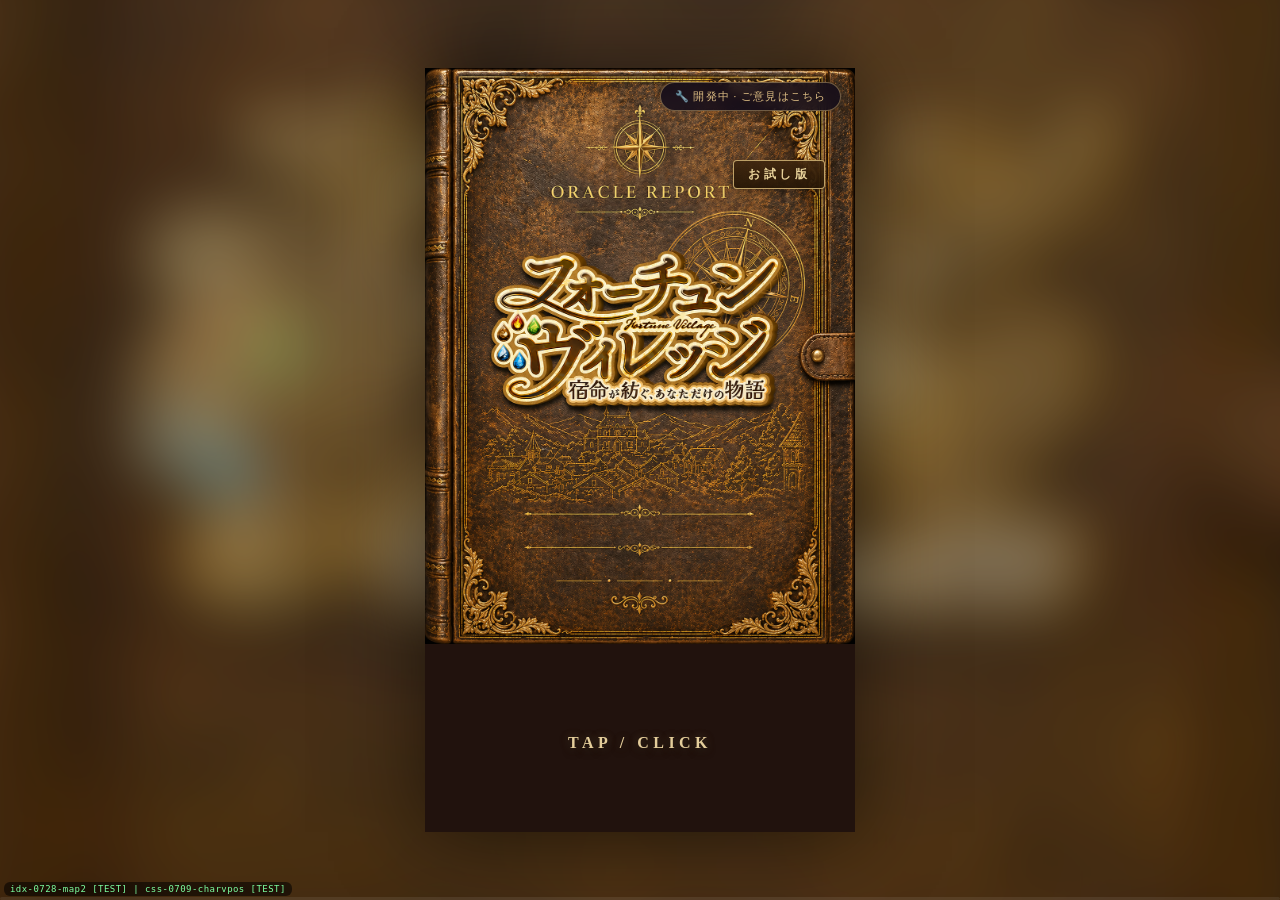
==== commit 0db2a321: "FV: コードtestプッシュ index_test.html + style_test.css (2026/7/28)" ====
--- a/index_test.html
+++ b/index_test.html
@@ -2774,8 +2774,6 @@
       <button class="home-btn" id="btnAbout">フォーチュン・ヴィレッジについて</button>
       <button class="home-btn" id="btnVillage">村長の家へ</button>
       <button class="home-btn" id="btnKantei">鑑定室へ</button>
-      <!-- ★idx-0728-map 納品に miniMapSvg があるときだけ出す（旧クライアントでは出ない） -->
-      <button class="home-btn" id="btnMap" style="display:none">村の地図を見る</button>
       <div id="homeUpdateInfo" class="home-update-info">
         <div class="home-update-label">更新情報</div>
         <div class="home-update-text" id="home-update-text">中央の施設を「中央村役場」に、村のパラメータを「村のスフィアエネルギー」に改称しました</div>
@@ -2796,18 +2794,6 @@
     </div>
   </div>
 
-  <!-- ★idx-0728-map 村の地図。Studio が組み立て済みのSVGを納品する＝index は座標を一切持たない。 -->
-  <div id="villageMapOverlay" class="guide-board-overlay">
-    <div class="guide-board-inner">
-      <div class="guide-board-deco"><div class="guide-board-deco-mark"></div></div>
-      <h1 class="guide-board-title">村の地図</h1>
-      <div class="guide-board-deco"></div>
-      <div id="villageMapSvg" onclick="_vmTap(event)" style="margin:6px auto 0"></div>
-      <div id="villageMapPanel" style="margin-top:12px;padding:12px 14px;border:1px solid rgba(120,90,50,0.28);border-radius:10px;background:rgba(255,250,235,0.5)"></div>
-      <button class="guide-board-close" id="villageMapCloseBtn">閉じる</button>
-    </div>
-  </div>
-
   <!-- 村の案内板オーバーレイ -->
   <div id="guideBoardOverlay" class="guide-board-overlay">
     <div class="guide-board-inner">
@@ -2817,8 +2803,8 @@
       <div class="guide-board-deco"><div class="guide-board-deco-mark"></div></div>
       <p class="guide-board-desc">このページは、村を読むための入口です。<br>各エリアに表れる人生テーマと、<br>あなた専用の注目点をご案内します。</p>
 
-      <!-- 案内図 -->
-      <div class="guide-compass-wrap">
+      <!-- 案内図（★idx-0728-map 納品に miniMapSvg があるときは下の村の地図と入れ替わる） -->
+      <div class="guide-compass-wrap" id="guideCompassStatic">
         <div class="guide-compass-corner-tr"></div>
         <div class="guide-compass-corner-bl"></div>
         <div class="guide-compass-grid">
@@ -2851,6 +2837,12 @@
           </div>
           <div class="guide-area-card empty"></div>
         </div>
+      </div>
+
+      <!-- ★idx-0728-map 村の地図。Studio が組み立て済みのSVGを納品する＝index は座標を一切持たない。 -->
+      <div id="villageMapWrap" style="display:none">
+        <div id="villageMapSvg" onclick="_vmTap(event)" style="margin:2px auto 0"></div>
+        <div id="villageMapPanel" style="margin-top:10px;padding:12px 14px;border:1px solid rgba(120,90,50,0.28);border-radius:10px;background:rgba(255,250,235,0.5)"></div>
       </div>
 
       <!-- 接続線 -->
@@ -2999,7 +2991,7 @@
   document.body.appendChild(_sfBtn);
 }
 // ── ビルドID（index.html本体に直書き。配信物の新旧をスクショで判別するため。indexを更新するたびに手で更新）──
-const INDEX_BUILD_ID = 'idx-0728-map [TEST]';  // ホームに「村の地図を見る」を新設＝ミニFVマップの表示（✅シン裁定2026-07-28＝申し送りC＝案②／置き場所＝案あ）。★★裁定の核＝【座標は Studio が決め、状態は index が持つ】。Studio（v1.346.0）が組み立て済みのSVGを fvData.miniMapSvg として納品し、index は座標の計算を一切持たない＝描画ロジックが一箇所に留まる（案①＝純粋関数 fvMiniMapSvg を index へ移設 は、座標が二箇所になるため不採用）。★選択状態はSVGに焼き込まれていない＝Studio が data-area / data-fac（タップ対象の識別子）と data-on / data-off（選択・非選択の見た目）を持たせて納品し、index はその属性を読んで fill・stroke を差し替える。★色の値まで属性で渡している＝index に色を書くと同じ意味の源泉が二つになるため。★タップは【イベント委譲】（closest('[data-area]')）＝SVG に関数名が書かれていないので Studio 側の関数名に依存しない。これにより『SVGを移設すると onclick の関数名を差し替える必要がある』という当初の課題が構造的に消えた。★パネル＝既存の bgFacPanel（z-index 40）は流用せず、地図オーバーレイの中に自前のパネル領域を持たせた＝z-index の競合が起きず既存DOMに触らない。ただし中身の生成は _bgFacGov / _bgFacItems を再利用する＝意味の源泉を二つ作らない。行の見た目も guide-personal-* を借りる。★オーバーレイは guide-board-overlay のクラスをそのまま使う＝style.css は無改修。★ボタンは miniMapSvg を納品しているクライアントでだけ出す（既定 display:none ／取り込み時に表示）＝旧クライアントは従来どおり。★影響範囲＝ホームのボタン1つ／オーバーレイのDOM1つ／CLIENT の受け皿2つ／取り込み3行／新設関数5本／イベント登録2行。setBg・逆引き表・シーン進行・鑑賞モード・案内板・引用欄・キャラカード・bgFacPanel・updateBgFacLabel・style.css は無改修。⚠実機検品事項＝★ホームに「村の地図を見る」が出るか＝本版最大の判定点／★押すと地図が開くか／★エリアをタップすると区画が色づき、その区画のパネルが出るか／★施設名をタップすると枠が太くなり『えらんだのは ◯◯』が出るか／★同じ場所の再タップで選択が外れるか／★『司るもの』と運勢の行が方位どおりか（北=知恵・学び／南=表現・伝達／東=生活・幸福／西=名誉・責任／中央=豊かさ・愛・財）／★閉じるボタンで戻るか／★地図のタップでホームの画面が進んでしまわないか／★十二支や干支が地図に出ていないか（客に見せない）／★miniMapSvg を納品していないクライアントでボタンが出ないか＝後方互換／JSエラーが出ないか。  旧 運勢パネルの上部に『司るもの』を追加。★発端＝北の『図書館・書院』をタップしても図書館の情報が出ないとシン指摘。★構造＝背景に出している施設は三層あり導出元が違う。方位施設（図書館・書院）は方位の五徳から導かれ命式不問／星別施設（私塾）は主星×方位／資源施設（精錬所・鍛冶場）は干から。guidePersonal が持つのは資源施設だけなので、方位施設をタップしても対応する行が無かった。★対処＝施設ごとに出し分けるのではなく、すべてのカードで同じパネルを出し上部に『司るもの』を足す。図書館・書院は『知恵・学び』の器そのものなので上部だけで説明がつき、星別施設も資源施設も同じエリアの話なので情報が増えるだけで害がない。施設ごとの分岐ロジックが要らない。★参照元＝CLIENT.areaVirtues（Studio v1.288.0 が正典 FVAREA_DICT.virtues から組み立てて納品）。index に直書きしていない＝意味層の源泉は正典に一本化する。★中身＝北:知恵・学び／南:表現・伝達／東:生活・幸福／西:名誉・責任／中央:豊かさ・愛・財。『印徳』等の用語と人物象（母・目上／子ども・目下）は出さない（✅シン裁定＝人物は今回のエリア表示では除外）。★開く条件を緩めた＝運勢の行が無くても司るものがあればパネルは成立する。ラベルのタップ可否判定も同じ条件に揃えた。★影響範囲＝CLIENT の受け皿／取り込み1行／パネルDOMに1行／_bgFacGov の新設／openBgFacPanel の2箇所／updateBgFacLabel の判定。setBg・逆引き表・シーン進行・鑑賞モード・案内板・引用欄は無改修。⚠実機検品事項＝★パネル上部に『司るもの 知恵・学び』が出るか＝本版最大の判定点／★方位ごとに正しい値か（南:表現・伝達／東:生活・幸福／西:名誉・責任／中央:豊かさ・愛・財）／★人物象が出ていないか／★運勢の行が従来どおり出るか／★Studio が v1.288.0 未満で納品した（areaVirtues が無い）データでも従来どおり動くか＝後方互換の確認／JSエラーが出ないか。  旧 施設名ラベルをタップするとそのエリアの運勢が出るようにした＝第4段。★参照元＝納品済みの CLIENT.guidePersonal（Studio が十二親干法から生成）。新規データは増やしていない＝背景カードごとに持たせる案は採らず（三つ目の複製になるため）index で方位から絞る（✅シン裁定＝案あ）。★絞り込み＝selectedAreaKey を方位の漢字へ変換し items の area を部分一致で拾う。area は Studio 側で自由編集できる文字列（『東・中央エリア』等）のため複合エントリは両方の方位にヒットする＝命式の構造どおり（東は年支の蔵干が三つあるため3組6行になる）。★パネル＝案内板(guideBoardOverlay)はシーン遷移に組み込まれており流用するとシーンが進むため再利用しない。行のCSSクラス guide-personal-* だけ借りて見た目を揃えた新規オーバーレイ。★中身＝見出し『◯◯エリア』＋副題『いま見ているのは 劇場』＋各行『◯◯を見るとき → 施設』。施設名の層の食い違い（ラベルは方位施設・星別施設／ガイドは資源施設）は、見出しでエリアの話と示し副題でタップ対象を示すことで位置づけの違いが読めるようにした。★押せるのは対応する運勢がある画面だけ＝pointer-events を updateBgFacLabel で切り替え、押せるときだけ末尾に › を出す。★タップがシーンを進めないよう onclick で stopPropagation。z-index 40＝bgViewBlocker(24)・ラベル(25)より上＝背景鑑賞モード中も押せる。閉じ方はパネル外タップと×の両方。★影響範囲＝ラベルへの onclick／パネルのDOM／新設関数4本／updateBgFacLabel の分岐／CSS2行。setBg・逆引き表・シーン進行・鑑賞モード・案内板・引用欄・キャラカードは無改修。⚠実機検品事項＝★エリア画面でラベルに › が出てタップでパネルが開くか＝本版最大の判定点／★中身が方位どおりか（南＝夫・蓄財運／東＝3組6行／西・中央＝1組2行）／★タップでシーンが進んでしまわないか／★鑑賞モード中もタップできるか／★パネル外タップと×で閉じるか／★行の見た目が案内板と揃っているか／★運勢が無い画面でラベルが押せないか／JSエラーが出ないか。  旧 背景の施設名ラベルを新設＝第3段a（表示のみ）。Studio v1.284.0 が納品する fvData.bgFacLabels（{納品ファイル名:施設名}のフラット形・三状態を解決済み）を読み、背景の実ファイル名で引いて画面左上に出す。★フック＝setBg(className) の一箇所のみ＝全ての背景切替がここを通るため、シーン単位でなく【背景が実際に変わったとき】だけラベルが差し替わる（エリアの語りは7ブロックあり背景据え置きが多いのでちらつかない）。★クラス名でなく実ファイル名で引く＝エリア主画像 bg-{cls} と dirScenes の bg-jf-N は別クラスでも同じ画像を指すため。idx-0726-areatap で作った window._fvBgFileByClass をそのまま再利用（新設なし）。★該当する施設名が無い背景では自動的に消える＝画面ごとの出し分け条件は書いていない。納品されるのは村の背景だけなのでタイトル・ホームでは自然に出ない。★位置＝左上（top:54px left:14px）＝coinHud（top:54px right:14px）と左右対称。下部はテキスト欄と衝突するため避けた。★z-index:25＝bgViewBlocker(24) より上＝背景鑑賞モードでテキスト欄とキャラが消えてもラベルは残る（背景だけになった瞬間こそ『これは何か』が効くため）。第3段bでタップを載せる下地でもある。★pointer-events:none＝現時点では表示のみ。タップは第3段bで解禁する（押しても何も起きない状態を作らないため）。★影響範囲＝CLIENT に bgFacLabels の受け皿／FV_data.json からの取り込み1行／ラベルのDOM1つ／setBg への1行フック／updateBgFacLabel の新設。既存のシーン進行・鑑賞モード・背景切替・逆引き表・引用欄・エリア導入は無改修。⚠実機検品事項＝★エリアの背景ごとに左上へ施設名が出るか（南エリア→南エリア街並み→文化資料館→劇場）＝本版最大の判定点／★背景が変わらないシーン送りでちらつかないか／★鑑賞モードでテキストが消えてもラベルが残るか／★タイトル・ホームで出ないか／⚠★ホームやタイトルへ戻ったときラベルが残らないか＝setBg を通らない画面遷移があると消え残る可能性がある（残るようなら画面遷移側にも hide を足す）／★キャラや coinHud と重ならないか／★中央・内観でも出るか（村長の家／中央役場／執務室／中央会議室）。★★次段＝第3段b＝pointer-events を auto にしてタップ→そのエリアの運勢パネル（guidePersonal を area の方位文字で絞り込む・既に納品済みのため新規データ不要）。  旧 キャラカードの引用欄の折り返しを改善。症状＝「隣で一緒に、答えを探していきたいのです」（20字）で最後の「す」一字だけが次行に落ちる。原因＝幅が数ピクセル足りない（left/right 20px＋padding 16px＋letter-spacing 0.07em）。修正＝①left/right 20→14px・padding 16→12px②letter-spacing 0.07→0.03em（①②で約35pxの余裕＝20字前後は一行に収まる）③text-wrap: balance を追加＝台詞は依頼文の仕様上15〜25字の幅があり、幅を稼ぐだけでは長い台詞で必ず再発するため、溢れたときは19字＋1字ではなく均等に割る。iOS Safari 17.4 以降で有効で、未対応環境では従来の折り返しに戻るだけで害はない。影響範囲＝.char-card-quote と .char-card-quote-inner の二クラスのみ。引用欄は人物画像に重なるため、可読性を落とすフォント縮小（12→11px）は採らなかった。旧 idx-0726-areatap＝エリア導入の余分な二手を削除。症状＝タイトルカード→背景A（キャラ「こちらが、◆エリアです」）のあと、背景Aだけの画面→フェード→同じ背景A＋テキスト、と何も変わらない二段階が挿さる（タップ3回）。原因は二つ。①背景鑑賞モード＝エリア画面のタップ1回目で textbox とキャラを消してTAP待ちに入る。idx-0725-titlecard で「次がタイトルカードなら入らない」条件を足したが、キャラの口上シーンの次は通常シーンのため対象外だった。→修正＝現在のシーンにキャラが立っているときは鑑賞モードに入らない（!_curSc?.char）。風景シーン（char:false）での鑑賞モードは従来どおり残す。②背景切替の誤検出＝判定がクラス名の比較だった。エリア主画像は bg-{cls}、dirScenes は imgFile 経由の bg-jf-N で、クラス名は違うがどちらも同じ ◆エリア.png を指すため、無変化のoverlayフェードが走っていた。→修正＝背景クラス→実ファイル名の逆引き表 window._fvBgFileByClass を作り、実ファイル名で比較する。③付随＝①②を外すと背景無変化の進行経路が即時になりキャラがフェードなしで消えるため、キャラが立っていて次シーンに居ないときは fadeHideTextboxChar で消してから進む（タップは1回）。結果＝キャラ「こちらが…」→タップ1回→背景A＋本文。影響範囲＝①はエリア画面の char:true シーン（導入・準備中）、②はエリア画面の全背景遷移（同じ画像ならフェードが消える・異なる画像なら従来どおり）。bgChanges の使用箇所は1つのみで他の画面に波及しない。旧 idx-0725-charquote＝キャラカードの引用欄（一言）を納品データ charQuote.C から描画。納品が無ければHTMLの既定文をそのまま残すため既存クライアントは壊れない。Studio v1.264.0 以降が charQuote:{C:'「…」',…} を納品する。旧 idx-0725-tsushinfix＝openFvTsushin()内の window._fvSetupDone=false を削除（起動時初期化4行の写し込み事故）。FV通信を開くと初期設定フラグが落ち、ホーム→村長の家で初期設定シーン（ロアン）が開いていた。updateSurveyBtn()呼び出しは残置（フラグが真なら何もしないため無害）。旧 idx-0725-titlecard＝次シーンがタイトルカードのときは背景鑑賞モードに入らない。従来はエリア画面の全タップで textbox/char をフェードアウト→TAP待ち→2回目のタップ、の二段構えになっており、「では、◯エリアへご案内します」の直後に人物のいない部屋を挟んで再タップを強いていた。1回のタップで fadeHideTextboxChar→sceneIndex++→タイトルカードへ自動遷移する。エリアの風景を見せる背景鑑賞モード自体は従来どおり残す。旧 idx-0725-charintro＝キャラクターカードをデータ駆動化＝名前を charNames.central、本文を charIntro.C（Studioが分解済みで納品する{label,en,body}の配列）から描画。charIntro が無い/空なら既定の静的文をそのまま残すため既存クライアントは壊れない。データ駆動時は .from-data で nth-child の英字見出しを止め、納品された en を出す（項目が欠けても位置がずれない）。旧 idx-0725-choicewidth＝2列時のボタン幅を詰める（左右余白26→40px・列間10→24px。行間はdenseで8pxのまま）。背後のキャラクターを見せるため。旧 idx-0725-charname＝静的シーン配列(introScenes/guideScenes/councilScenes/northAreaScenes)のname べた書き"ロアン"を FV_data.json の char.name で上書き。上書き処理は旧 data.json 経路にのみ存在し、Studio が data.json を出力しないため実行されていなかった。旧 idx-0725-choicegrid＝選択肢レイアウトを個数列挙から行数基準へ一般化（4つ以上=2列／奇数=最後を全幅／3行以上=詰める）。全景納品でハブが7個になり型が付かず全幅1列に落ちてキャラを覆う不具合の修正。旧 idx-0717-trial3＝trial2の内容＋「について」パネルから村の読み方のガイドを非表示（ホーム経由の導線を閉鎖・DOMとハンドラは温存）
+const INDEX_BUILD_ID = 'idx-0728-map2 [TEST]';  // 村の地図を【村の案内板の中】へ移設し、静的な案内図と入れ替えた（✅シン裁定2026-07-28）。★経緯＝idx-0728-map ではホームに「村の地図を見る」を新設したが、シン指摘＝置き場所はホームではなく村長の家のハブ、かつハブには既に『村の読み方を確認する』があり役割が被る。→ 裁定＝案内板の一部として地図も見られるようにすればハブの項目を増やさずに済む。★★さらに調べると案内板には既に静的な案内図（3×3グリッドで北/西/中央/東/南にテーマ文字）があり、これが地図の原型だった＝同じ性格の図が二つ並ぶ。しかもテーマ文字は index に直書き（親・学び・継承／配偶者・パートナー 等）で、納品される areaVirtues（知恵・学び／名誉・責任 等）と語が違う＝【意味層の源泉が二つ】。★裁定＝案A＝静的な案内図を地図に置き換える。意味の源泉が正典（areaVirtues）に一本化される。★後方互換＝miniMapSvg を納品していないクライアントでは静的な案内図がそのまま出る（_vmMount が入れ替えを行わない）。★撤去したもの＝ホームの『村の地図を見る』ボタン／独立オーバーレイ villageMapOverlay／そのイベント登録2つ／openVillageMap・closeVillageMap。温存ではなく撤去したのは、ボタンだけ残すと『押しても何も起きない』状態になるため（v1.282.0 の三状態と同じ考え方）。★差し込み位置＝showGuideBoardOverlay() の先頭で _vmMount() を呼ぶ＝案内板を開くたびに地図を組み直す（クライアント切替にも追随する）。★案内板の『あなた専用ガイド』（全エリアの行の一覧）とは粒度が違うので共存する＝地図＝選んだエリアだけ／一覧＝全エリア。★変わっていないもの＝ハブの選択肢6つ・ロアンの台詞・案内板のタイトルと説明文・専用ガイドの節・地図の描画と塗り替えとタップ（_vmPaint／_vmTap／_vmPanel）。★影響範囲＝案内板のDOM（静的図に id 付与＋地図ブロック1つ）／showGuideBoardOverlay の先頭1行／_vmMount への差し替え／ホーム側の撤去4点。Studio・style.css・setBg・シーン進行・鑑賞モード・bgFacPanel・キャラカードは無改修。⚠実機検品事項＝★村長の家＞村の読み方を確認する→案内板に地図が出るか＝本版最大の判定点／★静的な案内図（親・学び・継承 等）が消えているか／★エリアと施設名のタップが従来どおり効くか／★パネルの『司るもの』と運勢の行が出るか／★その下の『あなた専用ガイド』が従来どおり出るか／★案内板を閉じてもう一度開いても地図が出るか（_vmMount の再実行）／★ホームに地図のボタンが無いか／★miniMapSvg を納品していないクライアントで静的な案内図が出るか＝後方互換／JSエラーが出ないか。  旧 ホームに「村の地図を見る」を新設＝ミニFVマップの表示（✅シン裁定2026-07-28＝申し送りC＝案②／置き場所＝案あ）。★★裁定の核＝【座標は Studio が決め、状態は index が持つ】。Studio（v1.346.0）が組み立て済みのSVGを fvData.miniMapSvg として納品し、index は座標の計算を一切持たない＝描画ロジックが一箇所に留まる（案①＝純粋関数 fvMiniMapSvg を index へ移設 は、座標が二箇所になるため不採用）。★選択状態はSVGに焼き込まれていない＝Studio が data-area / data-fac（タップ対象の識別子）と data-on / data-off（選択・非選択の見た目）を持たせて納品し、index はその属性を読んで fill・stroke を差し替える。★色の値まで属性で渡している＝index に色を書くと同じ意味の源泉が二つになるため。★タップは【イベント委譲】（closest('[data-area]')）＝SVG に関数名が書かれていないので Studio 側の関数名に依存しない。これにより『SVGを移設すると onclick の関数名を差し替える必要がある』という当初の課題が構造的に消えた。★パネル＝既存の bgFacPanel（z-index 40）は流用せず、地図オーバーレイの中に自前のパネル領域を持たせた＝z-index の競合が起きず既存DOMに触らない。ただし中身の生成は _bgFacGov / _bgFacItems を再利用する＝意味の源泉を二つ作らない。行の見た目も guide-personal-* を借りる。★オーバーレイは guide-board-overlay のクラスをそのまま使う＝style.css は無改修。★ボタンは miniMapSvg を納品しているクライアントでだけ出す（既定 display:none ／取り込み時に表示）＝旧クライアントは従来どおり。★影響範囲＝ホームのボタン1つ／オーバーレイのDOM1つ／CLIENT の受け皿2つ／取り込み3行／新設関数5本／イベント登録2行。setBg・逆引き表・シーン進行・鑑賞モード・案内板・引用欄・キャラカード・bgFacPanel・updateBgFacLabel・style.css は無改修。⚠実機検品事項＝★ホームに「村の地図を見る」が出るか＝本版最大の判定点／★押すと地図が開くか／★エリアをタップすると区画が色づき、その区画のパネルが出るか／★施設名をタップすると枠が太くなり『えらんだのは ◯◯』が出るか／★同じ場所の再タップで選択が外れるか／★『司るもの』と運勢の行が方位どおりか（北=知恵・学び／南=表現・伝達／東=生活・幸福／西=名誉・責任／中央=豊かさ・愛・財）／★閉じるボタンで戻るか／★地図のタップでホームの画面が進んでしまわないか／★十二支や干支が地図に出ていないか（客に見せない）／★miniMapSvg を納品していないクライアントでボタンが出ないか＝後方互換／JSエラーが出ないか。  旧 運勢パネルの上部に『司るもの』を追加。★発端＝北の『図書館・書院』をタップしても図書館の情報が出ないとシン指摘。★構造＝背景に出している施設は三層あり導出元が違う。方位施設（図書館・書院）は方位の五徳から導かれ命式不問／星別施設（私塾）は主星×方位／資源施設（精錬所・鍛冶場）は干から。guidePersonal が持つのは資源施設だけなので、方位施設をタップしても対応する行が無かった。★対処＝施設ごとに出し分けるのではなく、すべてのカードで同じパネルを出し上部に『司るもの』を足す。図書館・書院は『知恵・学び』の器そのものなので上部だけで説明がつき、星別施設も資源施設も同じエリアの話なので情報が増えるだけで害がない。施設ごとの分岐ロジックが要らない。★参照元＝CLIENT.areaVirtues（Studio v1.288.0 が正典 FVAREA_DICT.virtues から組み立てて納品）。index に直書きしていない＝意味層の源泉は正典に一本化する。★中身＝北:知恵・学び／南:表現・伝達／東:生活・幸福／西:名誉・責任／中央:豊かさ・愛・財。『印徳』等の用語と人物象（母・目上／子ども・目下）は出さない（✅シン裁定＝人物は今回のエリア表示では除外）。★開く条件を緩めた＝運勢の行が無くても司るものがあればパネルは成立する。ラベルのタップ可否判定も同じ条件に揃えた。★影響範囲＝CLIENT の受け皿／取り込み1行／パネルDOMに1行／_bgFacGov の新設／openBgFacPanel の2箇所／updateBgFacLabel の判定。setBg・逆引き表・シーン進行・鑑賞モード・案内板・引用欄は無改修。⚠実機検品事項＝★パネル上部に『司るもの 知恵・学び』が出るか＝本版最大の判定点／★方位ごとに正しい値か（南:表現・伝達／東:生活・幸福／西:名誉・責任／中央:豊かさ・愛・財）／★人物象が出ていないか／★運勢の行が従来どおり出るか／★Studio が v1.288.0 未満で納品した（areaVirtues が無い）データでも従来どおり動くか＝後方互換の確認／JSエラーが出ないか。  旧 施設名ラベルをタップするとそのエリアの運勢が出るようにした＝第4段。★参照元＝納品済みの CLIENT.guidePersonal（Studio が十二親干法から生成）。新規データは増やしていない＝背景カードごとに持たせる案は採らず（三つ目の複製になるため）index で方位から絞る（✅シン裁定＝案あ）。★絞り込み＝selectedAreaKey を方位の漢字へ変換し items の area を部分一致で拾う。area は Studio 側で自由編集できる文字列（『東・中央エリア』等）のため複合エントリは両方の方位にヒットする＝命式の構造どおり（東は年支の蔵干が三つあるため3組6行になる）。★パネル＝案内板(guideBoardOverlay)はシーン遷移に組み込まれており流用するとシーンが進むため再利用しない。行のCSSクラス guide-personal-* だけ借りて見た目を揃えた新規オーバーレイ。★中身＝見出し『◯◯エリア』＋副題『いま見ているのは 劇場』＋各行『◯◯を見るとき → 施設』。施設名の層の食い違い（ラベルは方位施設・星別施設／ガイドは資源施設）は、見出しでエリアの話と示し副題でタップ対象を示すことで位置づけの違いが読めるようにした。★押せるのは対応する運勢がある画面だけ＝pointer-events を updateBgFacLabel で切り替え、押せるときだけ末尾に › を出す。★タップがシーンを進めないよう onclick で stopPropagation。z-index 40＝bgViewBlocker(24)・ラベル(25)より上＝背景鑑賞モード中も押せる。閉じ方はパネル外タップと×の両方。★影響範囲＝ラベルへの onclick／パネルのDOM／新設関数4本／updateBgFacLabel の分岐／CSS2行。setBg・逆引き表・シーン進行・鑑賞モード・案内板・引用欄・キャラカードは無改修。⚠実機検品事項＝★エリア画面でラベルに › が出てタップでパネルが開くか＝本版最大の判定点／★中身が方位どおりか（南＝夫・蓄財運／東＝3組6行／西・中央＝1組2行）／★タップでシーンが進んでしまわないか／★鑑賞モード中もタップできるか／★パネル外タップと×で閉じるか／★行の見た目が案内板と揃っているか／★運勢が無い画面でラベルが押せないか／JSエラーが出ないか。  旧 背景の施設名ラベルを新設＝第3段a（表示のみ）。Studio v1.284.0 が納品する fvData.bgFacLabels（{納品ファイル名:施設名}のフラット形・三状態を解決済み）を読み、背景の実ファイル名で引いて画面左上に出す。★フック＝setBg(className) の一箇所のみ＝全ての背景切替がここを通るため、シーン単位でなく【背景が実際に変わったとき】だけラベルが差し替わる（エリアの語りは7ブロックあり背景据え置きが多いのでちらつかない）。★クラス名でなく実ファイル名で引く＝エリア主画像 bg-{cls} と dirScenes の bg-jf-N は別クラスでも同じ画像を指すため。idx-0726-areatap で作った window._fvBgFileByClass をそのまま再利用（新設なし）。★該当する施設名が無い背景では自動的に消える＝画面ごとの出し分け条件は書いていない。納品されるのは村の背景だけなのでタイトル・ホームでは自然に出ない。★位置＝左上（top:54px left:14px）＝coinHud（top:54px right:14px）と左右対称。下部はテキスト欄と衝突するため避けた。★z-index:25＝bgViewBlocker(24) より上＝背景鑑賞モードでテキスト欄とキャラが消えてもラベルは残る（背景だけになった瞬間こそ『これは何か』が効くため）。第3段bでタップを載せる下地でもある。★pointer-events:none＝現時点では表示のみ。タップは第3段bで解禁する（押しても何も起きない状態を作らないため）。★影響範囲＝CLIENT に bgFacLabels の受け皿／FV_data.json からの取り込み1行／ラベルのDOM1つ／setBg への1行フック／updateBgFacLabel の新設。既存のシーン進行・鑑賞モード・背景切替・逆引き表・引用欄・エリア導入は無改修。⚠実機検品事項＝★エリアの背景ごとに左上へ施設名が出るか（南エリア→南エリア街並み→文化資料館→劇場）＝本版最大の判定点／★背景が変わらないシーン送りでちらつかないか／★鑑賞モードでテキストが消えてもラベルが残るか／★タイトル・ホームで出ないか／⚠★ホームやタイトルへ戻ったときラベルが残らないか＝setBg を通らない画面遷移があると消え残る可能性がある（残るようなら画面遷移側にも hide を足す）／★キャラや coinHud と重ならないか／★中央・内観でも出るか（村長の家／中央役場／執務室／中央会議室）。★★次段＝第3段b＝pointer-events を auto にしてタップ→そのエリアの運勢パネル（guidePersonal を area の方位文字で絞り込む・既に納品済みのため新規データ不要）。  旧 キャラカードの引用欄の折り返しを改善。症状＝「隣で一緒に、答えを探していきたいのです」（20字）で最後の「す」一字だけが次行に落ちる。原因＝幅が数ピクセル足りない（left/right 20px＋padding 16px＋letter-spacing 0.07em）。修正＝①left/right 20→14px・padding 16→12px②letter-spacing 0.07→0.03em（①②で約35pxの余裕＝20字前後は一行に収まる）③text-wrap: balance を追加＝台詞は依頼文の仕様上15〜25字の幅があり、幅を稼ぐだけでは長い台詞で必ず再発するため、溢れたときは19字＋1字ではなく均等に割る。iOS Safari 17.4 以降で有効で、未対応環境では従来の折り返しに戻るだけで害はない。影響範囲＝.char-card-quote と .char-card-quote-inner の二クラスのみ。引用欄は人物画像に重なるため、可読性を落とすフォント縮小（12→11px）は採らなかった。旧 idx-0726-areatap＝エリア導入の余分な二手を削除。症状＝タイトルカード→背景A（キャラ「こちらが、◆エリアです」）のあと、背景Aだけの画面→フェード→同じ背景A＋テキスト、と何も変わらない二段階が挿さる（タップ3回）。原因は二つ。①背景鑑賞モード＝エリア画面のタップ1回目で textbox とキャラを消してTAP待ちに入る。idx-0725-titlecard で「次がタイトルカードなら入らない」条件を足したが、キャラの口上シーンの次は通常シーンのため対象外だった。→修正＝現在のシーンにキャラが立っているときは鑑賞モードに入らない（!_curSc?.char）。風景シーン（char:false）での鑑賞モードは従来どおり残す。②背景切替の誤検出＝判定がクラス名の比較だった。エリア主画像は bg-{cls}、dirScenes は imgFile 経由の bg-jf-N で、クラス名は違うがどちらも同じ ◆エリア.png を指すため、無変化のoverlayフェードが走っていた。→修正＝背景クラス→実ファイル名の逆引き表 window._fvBgFileByClass を作り、実ファイル名で比較する。③付随＝①②を外すと背景無変化の進行経路が即時になりキャラがフェードなしで消えるため、キャラが立っていて次シーンに居ないときは fadeHideTextboxChar で消してから進む（タップは1回）。結果＝キャラ「こちらが…」→タップ1回→背景A＋本文。影響範囲＝①はエリア画面の char:true シーン（導入・準備中）、②はエリア画面の全背景遷移（同じ画像ならフェードが消える・異なる画像なら従来どおり）。bgChanges の使用箇所は1つのみで他の画面に波及しない。旧 idx-0725-charquote＝キャラカードの引用欄（一言）を納品データ charQuote.C から描画。納品が無ければHTMLの既定文をそのまま残すため既存クライアントは壊れない。Studio v1.264.0 以降が charQuote:{C:'「…」',…} を納品する。旧 idx-0725-tsushinfix＝openFvTsushin()内の window._fvSetupDone=false を削除（起動時初期化4行の写し込み事故）。FV通信を開くと初期設定フラグが落ち、ホーム→村長の家で初期設定シーン（ロアン）が開いていた。updateSurveyBtn()呼び出しは残置（フラグが真なら何もしないため無害）。旧 idx-0725-titlecard＝次シーンがタイトルカードのときは背景鑑賞モードに入らない。従来はエリア画面の全タップで textbox/char をフェードアウト→TAP待ち→2回目のタップ、の二段構えになっており、「では、◯エリアへご案内します」の直後に人物のいない部屋を挟んで再タップを強いていた。1回のタップで fadeHideTextboxChar→sceneIndex++→タイトルカードへ自動遷移する。エリアの風景を見せる背景鑑賞モード自体は従来どおり残す。旧 idx-0725-charintro＝キャラクターカードをデータ駆動化＝名前を charNames.central、本文を charIntro.C（Studioが分解済みで納品する{label,en,body}の配列）から描画。charIntro が無い/空なら既定の静的文をそのまま残すため既存クライアントは壊れない。データ駆動時は .from-data で nth-child の英字見出しを止め、納品された en を出す（項目が欠けても位置がずれない）。旧 idx-0725-choicewidth＝2列時のボタン幅を詰める（左右余白26→40px・列間10→24px。行間はdenseで8pxのまま）。背後のキャラクターを見せるため。旧 idx-0725-charname＝静的シーン配列(introScenes/guideScenes/councilScenes/northAreaScenes)のname べた書き"ロアン"を FV_data.json の char.name で上書き。上書き処理は旧 data.json 経路にのみ存在し、Studio が data.json を出力しないため実行されていなかった。旧 idx-0725-choicegrid＝選択肢レイアウトを個数列挙から行数基準へ一般化（4つ以上=2列／奇数=最後を全幅／3行以上=詰める）。全景納品でハブが7個になり型が付かず全幅1列に落ちてキャラを覆う不具合の修正。旧 idx-0717-trial3＝trial2の内容＋「について」パネルから村の読み方のガイドを非表示（ホーム経由の導線を閉鎖・DOMとハンドラは温存）
 {
   const _bb = document.createElement('div');
   // style.css側の :root { --css-build-id } を読んで連結表示（CSS未反映/キャッシュ/読込失敗をスクショで判別）
@@ -3203,7 +3195,6 @@
     // ★idx-0728-map 村の地図（Studio v1.346.0 が組み立て済みSVGを納品）と、エリアのセル（v1.338.0）
     if (fvData.fvData?.miniMapSvg) CLIENT.miniMapSvg = fvData.fvData.miniMapSvg;
     if (fvData.fvData?.areaCells) CLIENT.areaCells = fvData.fvData.areaCells;
-    try { const _mb = document.getElementById('btnMap'); if (_mb) _mb.style.display = CLIENT.miniMapSvg ? '' : 'none'; } catch(e) {}
     // areaInfoをAREA_INFOに反映（Studio v1で編集した値を使用）
     AREA_INFO = JSON.parse(JSON.stringify(AREA_INFO_DEFAULT));
     const customAreaInfo = fvData.fvData?.areaInfo || {};
@@ -4501,22 +4492,20 @@
 // data-on / data-off（選択・非選択の見た目）を読んで index が作る＝【座標はStudio、状態はindex】。
 var _vmSel = null;   // 選択中のエリア（'北' 等）
 var _vmFac = null;   // 選択中の施設（'北|fix' 等）
-function openVillageMap(){
+// 案内板を開くたびに呼ぶ。納品に地図があれば静的な案内図と入れ替え、無ければ静的な案内図のまま（後方互換）。
+function _vmMount(){
   try{
-    const ov = document.getElementById('villageMapOverlay');
-    const box = document.getElementById('villageMapSvg');
-    const svg = (typeof CLIENT !== 'undefined' && CLIENT.miniMapSvg) || '';
-    if(!ov || !box || !svg) return;
+    const wrap = document.getElementById('villageMapWrap');
+    const box  = document.getElementById('villageMapSvg');
+    const st   = document.getElementById('guideCompassStatic');
+    const svg  = (typeof CLIENT !== 'undefined' && CLIENT.miniMapSvg) || '';
+    if(!wrap || !box) return;
+    if(!svg){ wrap.style.display = 'none'; if(st) st.style.display = ''; return; }
+    if(st) st.style.display = 'none';
     box.innerHTML = svg;
     _vmSel = null; _vmFac = null;
     _vmPaint(); _vmPanel();
-    ov.classList.add('show');
-  }catch(e){}
-}
-function closeVillageMap(){
-  try{
-    const ov = document.getElementById('villageMapOverlay');
-    if(ov) ov.classList.remove('show');
+    wrap.style.display = '';
   }catch(e){}
 }
 // 塗り替え＝色の値も data 属性から取る（index にハードコードしない＝源泉は Studio に一本化する）。
@@ -5764,6 +5753,7 @@
 
 // ── 村の案内板オーバーレイ ──
 function showGuideBoardOverlay() {
+  try { _vmMount(); } catch(e) {}   // ★idx-0728-map 村の地図を案内図の位置に組み込む
   const title = $("guidePersonalTitle");
   const items = $("guidePersonalItems");
   const body  = $("guidePersonalBody");
@@ -6803,10 +6793,6 @@
 }
 
 // ── ボタンイベント ──
-// ★idx-0728-map 村の地図。#app 全体がタップで進むため stopPropagation を入れる。
-$("btnMap").addEventListener("click", (e) => { e.stopPropagation(); openVillageMap(); });
-$("villageMapCloseBtn").addEventListener("click", (e) => { e.stopPropagation(); closeVillageMap(); });
-
 $("btnAbout").addEventListener("click", (e) => {
   e.stopPropagation();
   if (videoPlaying) return;
